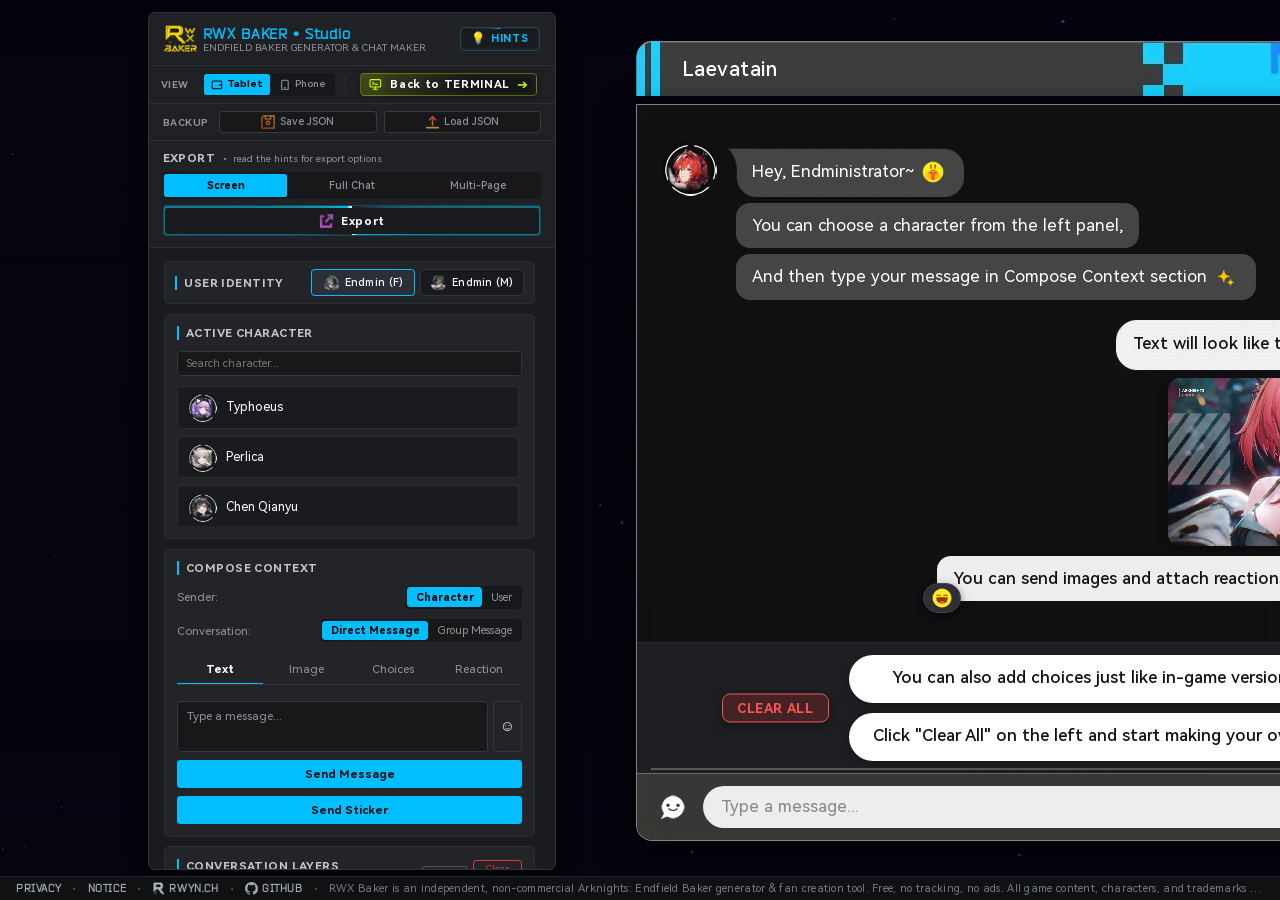
==== classic.html @ 32d09842 "beta 5 • fix gecko dom2image & modals fix 23px" ====
<!DOCTYPE html>
<html lang="en">
<head>
  <meta charset="UTF-8">
  <meta name="viewport" content="width=device-width, initial-scale=1.0">
  <title>RWX Baker • Classic Studio — Arknights Endfield Baker Generator</title>
  <meta name="description" content="Create direct/group chats and terminal transmissions with your favorite Arknights: Endfield operators. Free, private, and runs directly in your browser.">
  <meta name="keywords" content="baker generator, endfield baker generator, baker maker, endfield baker maker, arknights baker maker, arknights endfield baker generator, arknights baker generator, baker chat generator, baker message generator, endfield message generator, endfield chat generator, endfield dialogue generator, Endfield Baker, Baker SNS, arknights endfield fan tool, Hypergryph, Gryphline, rwx baker">
  <meta name="author" content="RWyn">
  <meta name="theme-color" content="#121317">
  <link rel="canonical" href="https://baker.rwyn.ch/classic.html">

  <meta property="og:type" content="website">
  <meta property="og:url" content="https://baker.rwyn.ch/">
  <meta property="og:site_name" content="RWX Baker">
  <meta property="og:title" content="RWX Baker • Endfield Baker Generator &amp; Arknights Chat Maker">
  <meta property="og:description" content="Create direct/group chats and terminal transmissions with your favorite Arknights: Endfield operators. Free, private, and runs directly in your browser.">
  <meta property="og:image" content="https://baker.rwyn.ch/showcase/og-preview.png?v=2">
  <meta property="og:image:width" content="1200">
  <meta property="og:image:height" content="630">
  <meta property="og:image:type" content="image/png">
  <meta property="og:image:alt" content="RWX Baker • Arknights Endfield Baker Generator Preview">
  <meta property="og:locale" content="en_US">

  <meta name="twitter:card" content="summary_large_image">
  <meta name="twitter:url" content="https://baker.rwyn.ch/">
  <meta name="twitter:title" content="RWX Baker • Endfield Baker Generator &amp; Arknights Chat Maker">
  <meta name="twitter:description" content="Create direct/group chats and terminal transmissions with your favorite Arknights: Endfield operators. Free, private, and runs directly in your browser.">
  <meta name="twitter:image" content="https://baker.rwyn.ch/showcase/og-preview.png?v=2">

  <script type="application/ld+json">
  {
    "@context": "https://schema.org",
    "@graph": [
      {
        "@type": "WebSite",
        "@id": "https://baker.rwyn.ch/#website",
        "url": "https://baker.rwyn.ch/",
        "name": "RWX Baker",
        "alternateName": [
          "RWX Baker • Arknights Endfield Message Generator",
          "RWX Baker • Endfield Baker Generator",
          "RWX Baker • Endfield Baker Maker",
          "RWX Baker • Arknights Endfield Message Generator"
        ]
      },
      {
        "@type": "WebApplication",
        "@id": "https://baker.rwyn.ch/#app",
        "name": "RWX Baker",
        "alternateName": [
          "Endfield Baker Generator",
          "Baker Generator",
          "Endfield Baker Maker",
          "Baker Maker",
          "Arknights Endfield Baker Generator",
          "Arknights Endfield Message Generator",
          "Endfield Chat Generator",
          "Endfield Dialogue Generator"
        ],
        "keywords": "Baker generator, Endfield Baker generator, Baker maker, Endfield Baker maker, Arknights Endfield message generator, Baker chat generator, Endfield dialogue maker, Arknights Endfield fan tool",
        "url": "https://baker.rwyn.ch/",
        "description": "An in-browser fan tool to generate, customize, and export Arknights: Endfield Baker chat conversations, dialogues, and choices.",
        "applicationCategory": "EntertainmentApplication, MultimediaApplication",
        "operatingSystem": "All",
        "browserRequirements": "Requires JavaScript. Requires HTML5 Canvas.",
        "image": "https://baker.rwyn.ch/showcase/og-preview.png",
        "screenshot": "https://baker.rwyn.ch/showcase/og-preview.png",
        "author": {
          "@type": "Person",
          "name": "Rwyn",
          "url": "https://rwyn.ch"
        },
        "offers": {
          "@type": "Offer",
          "price": "0",
          "priceCurrency": "USD"
        }
      }
    ]
  }
  </script>

  <link rel="stylesheet" href="rwxbaker-css/style.css?v=20261019_v3">
  <link rel="stylesheet" href="rwxbaker-css/mobile.css?v=20261019_v3">
  <link rel="stylesheet" href="rwxbaker-css/terminal.css?v=20261019_v3">
  <link rel="icon" type="image/png" sizes="192x192" href="favicon.png">
  <link rel="apple-touch-icon" sizes="180x180" href="apple-touch-icon.png">
</head>
<body>
  <video class="bg-video" src="rwxbaker-assets/ui/backgrounds/rwyn_nebula.mp4" muted loop autoplay playsinline aria-hidden="true"></video>
  <div class="bg-tint" aria-hidden="true"></div>
  <canvas id="field" aria-hidden="true"></canvas>

  <div id="app-container">

    <div class="top-quick-actions">
      <button type="button" id="btn-toggle-editor" class="editor-toggle-btn" title="Toggle Editor Panel">
        <span>⚙️ Editor</span>
      </button>
    </div>

    <aside id="editor-panel" class="editor-panel">
      <div class="panel-header">
        <div class="panel-brand">
          <a href="https://baker.rwyn.ch/" class="panel-brand-logo-link" title="RWX Baker • Home">
            <img src="rwxbaker-assets/ui/rwx-logo.png" alt="RWX Logo" class="panel-brand-logo">
          </a>
          <div class="panel-header-titles">
            <h1>RWX BAKER • Studio <span class="visually-hidden">— Arknights Endfield Baker Generator</span></h1>
            <span class="panel-subtitle">Endfield Baker Generator &amp; Chat Maker</span>
          </div>
        </div>
        <div class="panel-header-actions">
          <button type="button" id="btn-help-modal" class="help-btn" title="Editor Tips &amp; Shortcuts" aria-label="Editor Tips &amp; Shortcuts">
            <span class="help-btn-glow" aria-hidden="true"></span>
            <span class="help-btn-content">
              <span class="help-btn-icon">💡</span>
              <span class="help-btn-text">HINTS</span>
            </span>
          </button>
          <button type="button" id="btn-close-editor" class="editor-drawer-close-btn" title="Close Editor" aria-label="Close Editor">&times;</button>
        </div>
      </div>

      <section class="view-controls" aria-label="View and display controls">
        <div class="view-control-group">
          <span class="control-group-title">VIEW</span>
          <div class="view-mode-controls" role="group" aria-label="Layout mode">
            <button type="button" class="view-mode-btn active" data-view-mode="tablet" title="Tablet View Mode" aria-label="Tablet Mode">
              <svg class="view-icon" viewBox="0 0 20 20" fill="none" stroke="currentColor" stroke-width="1.8" stroke-linecap="round" stroke-linejoin="round" aria-hidden="true">
                <rect x="2" y="3.5" width="16" height="13" rx="2"></rect>
                <circle cx="15.5" cy="10" r="0.6" fill="currentColor"></circle>
              </svg>
              <span class="view-btn-label">Tablet</span>
            </button>
            <button type="button" class="view-mode-btn" data-view-mode="phone" title="Phone View Mode" aria-label="Phone Mode">
              <svg class="view-icon" viewBox="0 0 20 20" fill="none" stroke="currentColor" stroke-width="1.8" stroke-linecap="round" stroke-linejoin="round" aria-hidden="true">
                <rect x="4.5" y="2" width="11" height="16" rx="2"></rect>
                <circle cx="10" cy="15" r="0.6" fill="currentColor"></circle>
              </svg>
              <span class="view-btn-label">Phone</span>
            </button>
          </div>
        </div>

        <div class="control-divider" aria-hidden="true"></div>

        <!-- [ARCHIVED: MAP DECO (preserved for future customization - with the new ui revamp this doesnt work anymore)
        <div class="view-control-group">
          <span class="control-group-title">MAP DECORATION</span>
          <div class="deco-mode-controls" role="group" aria-label="Map decoration visibility">
            <button type="button" class="deco-toggle-btn" id="btn-deco-on" data-deco="on" title="Show Topographic Map Contours">On</button>
            <button type="button" class="deco-toggle-btn active" id="btn-deco-off" data-deco="off" title="Hide Topographic Map Contours">Off</button>
          </div>
        </div>
        -->

        <!-- terminal launcher placed directly in view-controls header -->
        <div class="view-control-group terminal-control-group">
          <button type="button" id="btn-launch-terminal" class="terminal-launcher-btn" title="Open full Terminal Mode (In-Game full Baker UI)">
            <div class="terminal-launcher-content">
              <span class="terminal-launcher-icon">
                <svg viewBox="0 0 24 24" width="15" height="15" fill="none" stroke="currentColor" stroke-width="2" stroke-linecap="round" stroke-linejoin="round" aria-hidden="true">
                  <rect x="2" y="3" width="20" height="14" rx="2"></rect>
                  <line x1="8" y1="21" x2="16" y2="21"></line>
                  <line x1="12" y1="17" x2="12" y2="21"></line>
                  <polyline points="7 8 9.5 10 7 12"></polyline>
                  <line x1="11.5" y1="12" x2="15.5" y2="12"></line>
                </svg>
              </span>
              <div class="terminal-launcher-title-row">
                <span class="terminal-launcher-title">Back to TERMINAL</span>
              </div>
            </div>
            <span class="terminal-launcher-arrow" aria-hidden="true">&#x2794;</span>
          </button>
        </div>
      </section>

      <section class="backup-section" aria-label="Conversation backup controls">
        <div class="backup-row">
          <span class="control-group-title">BACKUP</span>
          <div class="backup-controls">
            <button type="button" id="btn-save-json" class="backup-btn" title="Download conversation as JSON backup">
              <img src="rwxbaker-assets/ui/save-btn.png" alt="" class="backup-btn-icon">
              <span>Save JSON</span>
            </button>
            <button type="button" id="btn-load-json" class="backup-btn" title="Load conversation from JSON backup">
              <img src="rwxbaker-assets/ui/import-btn.png" alt="" class="backup-btn-icon">
              <span>Load JSON</span>
            </button>
            <input type="file" id="input-load-json" accept=".json,application/json" class="hidden" style="display:none">
          </div>
        </div>
      </section>

      
        <section class="export-section" aria-label="Export controls">
        <div class="export-section-heading">
          <div class="section-title-container">
            <h3 class="section-title">EXPORT</h3>
            <span class="section-instruction">• read the hints for export options</span>
          </div>
        </div>
        <div class="export-controls">
          <div class="export-mode-group" role="group" aria-label="Export mode">
            <button type="button" class="export-mode-btn active" data-export-mode="screen" title="Capture the current fixed screen frame">Screen</button>
            <button type="button" class="export-mode-btn" data-export-mode="full" title="Capture the full conversation from top to bottom">Full Chat</button>
            <button type="button" class="export-mode-btn" data-export-mode="paged" title="Capture sequential slides with continuity">Multi-Page</button>
          </div>
          <button type="button" id="btn-export-png" class="export-png-btn" title="Download PNG screenshot">
            <span class="export-btn-glow" aria-hidden="true"></span>
            <span class="export-btn-content">
              <img src="rwxbaker-assets/ui/export-btn.png" alt="" class="export-btn-icon">
              <span id="export-btn-text">Export</span>
            </span>
          </button>
        </div>
      </section>

      <div class="panel-scroll-area">
        <section class="panel-section user-section-compact" aria-label="User identity">
          <div class="section-title-container">
            <h3 class="section-title">
              <span class="label-desktop">USER IDENTITY</span>
              <span class="label-mobile">USER</span>
            </h3>
          </div>
          <div class="user-switcher" id="user-switcher" role="group" aria-label="User identity selection">
            <button type="button" class="user-btn active" data-user="endminf">
              <img src="rwxbaker-assets/avatars/operator/icon_round_chr_0003_endminf.png" alt="Endmin F">
              <span class="label-desktop">Endmin (F)</span>
              <span class="label-mobile">Endmin (F)</span>
            </button>
            <button type="button" class="user-btn" data-user="endminm">
              <img src="rwxbaker-assets/avatars/operator/icon_round_chr_0002_endminm.png" alt="Endmin M">
              <span class="label-desktop">Endmin (M)</span>
              <span class="label-mobile">Endmin (M)</span>
            </button>
          </div>
        </section>

        <section class="panel-section">
          <h3 class="section-title">ACTIVE CHARACTER</h3>
          <input type="text" id="character-search-input" class="character-search-input" placeholder="Search character...">
          <div class="character-list" id="character-list">
          </div>
        </section>

        <section class="panel-section" id="context-panel-section">
          <div class="section-title-container">
            <h3 class="section-title" id="context-section-title">COMPOSE CONTEXT</h3>
            <span class="section-instruction hidden" id="context-section-instruction">• update or cancel to leave edit mode</span>
          </div>

          <div class="context-sender-toggle">
            <label>Sender:</label>
            <div class="button-group">
              <button type="button" class="sender-btn active" id="btn-context-sender-char">Character</button>
              <button type="button" class="sender-btn" id="btn-context-sender-user">User</button>
            </div>
          </div>

          <div class="context-sender-toggle">
            <label>Conversation:</label>
            <div class="button-group">
              <button type="button" class="sender-btn active" id="btn-conversation-direct">Direct Message</button>
              <button type="button" class="sender-btn" id="btn-conversation-group">Group Message</button>
            </div>
          </div>

          <div id="group-participants" class="group-participants hidden">
            <input type="text" id="group-name-input" class="group-name-input" placeholder="Group name (optional)" autocomplete="off">
            <p class="group-participants-hint">Click characters above to add to group.<br>Click a participant below to set them as the active sender.</p>
            <div class="group-participants-heading">
              <span>Participants</span>
            </div>
            <div id="group-participant-list" class="group-participant-list"></div>
          </div>

          <div class="context-type-selector">
            <button type="button" class="type-tab active" data-type="text">Text</button>
            <button type="button" class="type-tab" data-type="image">Image</button>
            <button type="button" class="type-tab" data-type="choices">Choices</button>
            <button type="button" class="type-tab" data-type="reaction">Reaction</button>
          </div>

          <div id="context-form-text" class="context-form">
            <div class="composer-input-row">
              <div id="context-text-input" class="editable-message-input" contenteditable="true" data-placeholder="Type a message..."></div>
              <button type="button" class="context-emoji-btn" data-emoji-target="context-text-input" title="Add emoji" aria-label="Add emoji">&#9786;</button>
            </div>
            <button type="button" id="btn-context-send-text" class="panel-action-btn">Send Message</button>
            <button type="button" id="btn-context-open-stickers" class="panel-action-btn" title="Pick and send an in-game sticker">Send Sticker</button>
          </div>

          <div id="context-form-image" class="context-form hidden">
            <input type="file" id="context-image-file" accept="image/*">
            <div id="context-image-preview-container" class="image-preview-container hidden">
              <img id="context-image-preview" alt="Preview">
              <button type="button" id="btn-remove-image-preview" class="remove-btn">&times;</button>
            </div>
            <button type="button" id="btn-context-send-image" class="panel-action-btn" disabled>Send Image</button>
          </div>

          <div id="context-form-reaction" class="context-form hidden">
            <label for="reaction-target-select">Target Message:</label>
            <select id="reaction-target-select">
              <option value="">-- Select a Message --</option>
            </select>

            <div id="existing-reactions-section" class="existing-reactions-section hidden">
              <label>Current Reactions on Message:</label>
              <div id="existing-reactions-list" class="existing-reactions-list"></div>
            </div>

            <label>Select Emoji Reaction:</label>
            <div id="reaction-emoji-picker-grid" class="reaction-emoji-picker-grid">
            </div>
            <input type="hidden" id="reaction-emoji-selected-path" value="rwxbaker-assets/emoji/sns_emoji_001.png">
            <button type="button" id="btn-context-add-reaction" class="panel-action-btn">Add Selected Reaction</button>
          </div>

          <div id="context-form-choices" class="context-form hidden">
            <div class="composer-input-row">
              <div id="choice-input-one" class="editable-message-input choice-input" contenteditable="true" data-placeholder="First choice..."></div>
              <button type="button" class="context-emoji-btn" data-emoji-target="choice-input-one" title="Add emoji to first choice" aria-label="Add emoji to first choice">&#9786;</button>
            </div>
            <div class="composer-input-row">
              <div id="choice-input-two" class="editable-message-input choice-input" contenteditable="true" data-placeholder="Second choice..."></div>
              <button type="button" class="context-emoji-btn" data-emoji-target="choice-input-two" title="Add emoji to second choice" aria-label="Add emoji to second choice">&#9786;</button>
            </div>
            <button type="button" id="btn-context-add-choices" class="panel-action-btn">Add Choices</button>
            <button type="button" id="btn-context-remove-choices" class="panel-action-btn secondary small">Remove Choices</button>
          </div>

          <div id="context-emoji-picker" class="context-emoji-picker hidden">
            <div class="context-emoji-header">
              <span>Emojis</span>
              <button type="button" id="btn-close-context-emoji" class="context-emoji-close" title="Close" aria-label="Close emoji picker">&times;</button>
            </div>
            <div class="context-emoji-grid" id="context-emoji-grid"></div>
          </div>

          <div id="context-sticker-picker" class="context-sticker-picker hidden">
            <div class="context-sticker-header">
              <div class="context-sticker-header-left">
                <img src="rwxbaker-assets/icons/icon_chat_emoticon.png" alt="" class="picker-header-icon">
                <span>Game Stickers</span>
              </div>
              <button type="button" id="btn-close-context-sticker" class="context-sticker-close" title="Close" aria-label="Close sticker picker">&times;</button>
            </div>
            <div class="context-sticker-grid" id="context-sticker-grid"></div>
          </div>

          <div id="context-edit-actions" class="context-edit-actions hidden">
            <button type="button" id="btn-context-update" class="panel-action-btn edit-update-btn">Update Message</button>
            <button type="button" id="btn-context-delete" class="panel-action-btn danger small">Delete Message</button>
            <button type="button" id="btn-context-cancel" class="panel-action-btn secondary small">Cancel Edit</button>
          </div>
        </section>

        <section class="panel-section">
          <div class="section-title-row">
            <div class="section-title-container">
              <h3 class="section-title">CONVERSATION LAYERS</h3>
              <span class="section-instruction">• drag to reorder</span>
            </div>
            <div class="layers-header-actions">
              <button type="button" id="btn-restore-tutorial" class="small-secondary-btn" title="Restore tutorial conversation">Tutorial</button>
              <button type="button" id="btn-clear-conversation" class="small-danger-btn">Clear All</button>
            </div>
          </div>
          <div class="layers-list" id="layers-list">
            <div class="empty-layers-msg">No messages in conversation.</div>
          </div>
        </section>
      </div>
    </aside>
    <div id="editor-backdrop" class="editor-backdrop" aria-hidden="true"></div>

    <main id="phone-frame" class="hide-chat-deco">
      <img id="live-watermark-stamp" class="rwx-export-watermark" src="rwxbaker-assets/watermarks/watermark-v1-telemetry.png" alt="RWX // BKR" aria-hidden="true">

      <header id="chat-header" aria-hidden="true">
        <img src="rwxbaker-assets/deco/session_title_left_bar.png" alt="" class="header-blue-lines" aria-hidden="true">
        <img src="rwxbaker-assets/deco/deco_sns_tweet_decorate_04.png" alt="" class="header-baker-deco" aria-hidden="true">
        <div class="header-content">
          <div class="header-left">
            <span class="character-name" id="chat-header-name">Select character...</span>
          </div>
          <div class="header-right">
            <img src="rwxbaker-assets/deco/session_title_right_bar.png" alt="Header Banner" class="header-banner">
          </div>
        </div>
        <div class="header-accent-line">
          <div class="accent-color-strip"></div>
        </div>
      </header>

      <!-- terminal sidebar -->
      <div id="terminal-sidebar" class="terminal-sidebar" aria-hidden="true">
                <aside class="terminal-session-list">
          <div class="terminal-session-header">
            <span class="terminal-session-title">CHANNELS</span>
            <button type="button" id="btn-terminal-new-chat" class="terminal-new-chat-btn" title="Create New Channel / Chat">+ NEW</button>
          </div>
          <div class="terminal-session-scroll">
            <div class="terminal-session-cards" id="terminal-session-cards">
                          </div>
          </div>
        </aside>
      </div>

      <!-- chat pane -->
      <div id="terminal-main-pane" class="terminal-main-pane">
                <header id="terminal-chat-header" class="terminal-chat-header">
          <img class="terminal-header-seg terminal-header-seg-left" src="rwxbaker-assets/deco/group-header-left.webp" alt="">
          <div class="terminal-header-center">
            <img class="terminal-header-seg terminal-header-seg-center" src="rwxbaker-assets/deco/group-header-center.webp" alt="">
            <h2 id="terminal-chat-header-name" class="terminal-header-title">Select character...</h2>
          </div>
          <img class="terminal-header-seg terminal-header-seg-right" src="rwxbaker-assets/deco/group-header-right.webp" alt="">
          <span class="terminal-header-marquee-viewport" aria-hidden="true">
            <span class="terminal-header-marquee-content"></span>
          </span>
        </header>

                <div id="terminal-window-body" class="terminal-window-body">

                    <div class="terminal-frame-top" aria-hidden="true">
            <svg class="terminal-frame-notch" viewBox="0 0 232 10" preserveAspectRatio="none">
              <path d="M0 0 L16 6 L216 6 L232 0" />
            </svg>
            <span class="terminal-frame-bars">
              <span class="terminal-frame-bar terminal-frame-bar-magenta"></span>
              <span class="terminal-frame-bar terminal-frame-bar-yellow"></span>
              <span class="terminal-frame-bar terminal-frame-bar-cyan"></span>
            </span>
          </div>

          <div id="chat-bg-decorations" class="chat-bg-decorations" aria-hidden="true">
            <img src="rwxbaker-assets/deco/deco_sns_tweet_decorate_31.png" alt="" class="chat-bg-deco chat-bg-deco-tl">
            <img src="rwxbaker-assets/deco/deco_sns_tweet_decorate_32.png" alt="" class="chat-bg-deco chat-bg-deco-br">
          </div>

          <div id="chat-viewport">
            <div id="message-list">
            </div>
          </div>

          <div id="choice-container" class="choice-container">
          </div>

          <div id="sticker-panel" class="sticker-panel hidden">
            <div class="sticker-panel-header">
              <span>Game Stickers</span>
              <button type="button" id="btn-close-stickers" class="close-btn">&times;</button>
            </div>
            <div class="sticker-grid" id="sticker-grid"></div>
          </div>

          <div id="emoji-picker-panel" class="emoji-picker-panel hidden">
            <div class="emoji-picker-header">
              <span>Emojis</span>
              <button type="button" id="btn-close-emoji-picker" class="close-btn">&times;</button>
            </div>
            <div class="emoji-grid" id="emoji-grid"></div>
          </div>

          <footer id="input-footer">
            <span class="terminal-input-decoration" aria-hidden="true"></span>

            <div class="input-bar">
              <button type="button" id="btn-emoticon" class="input-btn" title="Stickers">
                <img src="rwxbaker-assets/icons/icon_chat_emoticon.png" alt="Stickers">
              </button>
              <div class="input-wrapper">
                <div id="message-input" class="editable-message-input bottom-input" contenteditable="true" data-placeholder="Type a message..."></div>
              </div>
              <button type="button" id="btn-emoji" class="input-btn" title="Emoji Picker">
                <img src="rwxbaker-assets/emoji/sns_emoji_011.png" alt="Emoji Picker">
              </button>
              <button type="button" id="btn-send" class="send-btn" title="Send">
                <img src="rwxbaker-assets/icons/icon_chat_message.png" alt="Send">
              </button>
            </div>
          </footer>

        </div>
      </div>
    </main>
  </div>

  <div id="json-drop-overlay" class="json-drop-overlay hidden" aria-hidden="true">
    <div class="json-drop-card">
      <div class="json-drop-deco-bar"></div>
      <img src="rwxbaker-assets/ui/import-btn.png" alt="Import" class="json-drop-icon-img">
      <div class="json-drop-title">DROP THE JSON HERE</div>
      <div class="json-drop-subtitle">to load your conversation into RWX Baker</div>
      <div class="json-drop-badge">RWX BACKUP ENGINE</div>
    </div>
  </div>

  <div id="help-modal" class="help-modal-backdrop hidden" aria-hidden="true">
    <div class="help-modal-card">
      <div class="help-modal-header">
        <div class="help-modal-title">
          <span class="help-modal-icon">💡</span>
          <h3>TIPS &amp; TRANSMISSION SHORTCUTS</h3>
        </div>
        <button type="button" id="btn-close-help" class="help-modal-close" aria-label="Close tips">&times;</button>
      </div>

      <div class="help-modal-content">
        <div class="help-page help-page-1">
          <div class="help-tip-item">
            <span class="help-tip-badge">CHANNELS</span>
            <div class="help-tip-text">
              <strong>Multi-Channel Sessions:</strong> Switch between active channels or toggle Direct/Group conversations anytime from the view panel. In Terminal mode, manage channels from the left sidebar with <code>+ NEW</code>.
            </div>
          </div>
          <div class="help-tip-item">
            <span class="help-tip-badge">EDIT</span>
            <div class="help-tip-text">
              <strong>Edit Messages &amp; Layers:</strong> Click any message bubble directly on the chat preview (or in the Layers list) to change its text, swap the speaker character, or delete it.
            </div>
          </div>
          <div class="help-tip-item">
            <span class="help-tip-badge">REORDER</span>
            <div class="help-tip-text">
              <strong>Drag &amp; Drop Anywhere:</strong> Grab any message bubble directly on the conversation preview (or items in the Layers list) and drag across rows to reorder them in real-time.
            </div>
          </div>
          <div class="help-tip-item">
            <span class="help-tip-badge">RESIZE</span>
            <div class="help-tip-text">
              <strong>Resize Image Messages:</strong> Drag the corner resize handle on any image message in the conversation preview to freely scale its display size (120px &ndash; 480px).
            </div>
          </div>
          <div class="help-tip-item">
            <span class="help-tip-badge">SEND</span>
            <div class="help-tip-text">
              <strong>Quick Send &amp; Input:</strong> Press <code>Enter</code> in the message input bar to send outgoing messages instantly. Use the bottom dock to attach stickers and Baker emojis.
            </div>
          </div>
        </div>

        <div class="help-page help-page-2 hidden">
          <div class="help-tip-item">
            <span class="help-tip-badge">GROUP</span>
            <div class="help-tip-text">
              <strong>Squad &amp; Group Chats:</strong> Toggle Conversation mode to <em>Group</em> to pick multiple characters, set a custom operation name, and easily switch speakers from the top strip.
            </div>
          </div>
          <div class="help-tip-item">
            <span class="help-tip-badge">BACKUP</span>
            <div class="help-tip-text">
              <strong>Backup &amp; Restore:</strong> Click <code>Save JSON</code> (or <code>SAVE</code> in Terminal) to download a full backup of your conversation. Simply drag &amp; drop any <code>.json</code> file anywhere onto the window to restore.
            </div>
          </div>
          <div class="help-tip-item">
            <span class="help-tip-badge">EXPORT</span>
            <div class="help-tip-text">
              <strong>High-Res 2x PNG Export:</strong><br>
              • <em>Screen:</em> Saves the current visible conversation viewport.<br>
              • <em>Full Chat / Full Terminal:</em> Captures the complete combined canvas at crisp 2x resolution.<br>
              • <em>Multi-Page:</em> Splits long dialogues into sequential numbered slides with continuity overlap.
            </div>
          </div>
          <div class="help-tip-item">
            <span class="help-tip-badge">MODES</span>
            <div class="help-tip-text">
              <strong>Switch Views Anytime:</strong> Jump between Classic Studio (Phone / Tablet views) and the immersive fullscreen Terminal layout anytime via the top navigation bar.
            </div>
          </div>
        </div>
      </div>

      <div class="help-modal-footer">
        <button type="button" id="btn-help-prev" class="help-nav-btn" disabled title="Previous page">‹ PREV</button>
        <div class="help-pagination">
          <span class="help-page-dot active" data-page="1" title="Page 1: Transmissions &amp; Editing"></span>
          <span class="help-page-dot" data-page="2" title="Page 2: Squad, Backup &amp; Exports"></span>
          <span id="help-page-indicator" class="help-page-indicator">PAGE 1 / 2</span>
        </div>
        <button type="button" id="btn-help-next" class="help-nav-btn" title="Next page">NEXT ›</button>
      </div>
    </div>
  </div>

  <!-- transmission modal -->
  <div id="new-transmission-modal" class="transmission-modal-backdrop hidden" aria-hidden="true">
    <div class="transmission-modal-card">
      <div class="transmission-modal-header">
        <div class="transmission-modal-title">
          <span class="transmission-modal-icon">📡</span>
          <h3 id="transmission-modal-heading">NEW TRANSMISSION</h3>
        </div>
        <button type="button" id="btn-close-transmission-modal" class="transmission-modal-close" aria-label="Close modal">&times;</button>
      </div>

      <div class="transmission-modal-body">
                <div class="transmission-type-selector">
          <button type="button" class="transmission-type-btn active" id="modal-tab-direct" data-mode="direct">
            <span class="type-icon">👤</span>
            <span class="type-title">Direct Link</span>
          </button>
          <button type="button" class="transmission-type-btn" id="modal-tab-group" data-mode="group">
            <span class="type-icon">👥</span>
            <span class="type-title">Group Channel</span>
          </button>
        </div>

                <div id="transmission-group-config" class="transmission-group-config hidden">
          <label class="transmission-field-label" for="transmission-group-name">CHANNEL / OPERATION NAME</label>
          <input type="text" id="transmission-group-name" class="transmission-input" placeholder="e.g. Endfield Crisis Team">
          <div class="transmission-participants-summary">
            <span class="transmission-field-label">SELECTED SQUAD OPERATORS:</span>
            <div id="transmission-selected-chips" class="transmission-selected-chips">
              <span class="no-participants-hint">Select operators from list below...</span>
            </div>
          </div>
        </div>

                <div class="transmission-characters-section">
          <div class="transmission-search-bar">
            <input type="search" id="transmission-character-search" class="transmission-search-input" placeholder="🔍 Search operator or NPC by name...">
            <div class="transmission-filter-tabs">
              <button type="button" class="transmission-filter-btn active" data-filter="all">All</button>
              <button type="button" class="transmission-filter-btn" data-filter="operators">Operators</button>
              <button type="button" class="transmission-filter-btn" data-filter="npcs">NPCs</button>
            </div>
          </div>

          <div class="transmission-character-grid" id="transmission-character-grid">
                      </div>
        </div>
      </div>

      <div class="transmission-modal-footer">
        <button type="button" id="btn-cancel-transmission" class="transmission-btn-cancel">CANCEL</button>
        <button type="button" id="btn-submit-transmission" class="transmission-btn-submit">
          <span class="submit-glow"></span>
          <span id="transmission-submit-label">ESTABLISH LINK</span>
        </button>
      </div>
    </div>
  </div>

  <div id="mobile-notice-toast" class="mobile-notice-toast hidden" role="alert" aria-live="polite">
    <div class="notice-toast-content">
      <span class="notice-toast-icon">💻</span>
      <div class="notice-toast-text">
        <strong>Desktop Recommended:</strong> For full canvas editing, drag &amp; drop layers, &amp; exports, visit on desktop! In mobile views, you may see black bars in the message bubbles, but they won't be visible in the final export, so don't worry about them!
      </div>
    </div>
    <button type="button" id="btn-dismiss-notice" class="notice-toast-close" title="Dismiss notice" aria-label="Dismiss notice">&times;</button>
  </div>

  <footer class="app-global-footer">
    <div class="footer-legal-inner">
      <a href="privacy.html" target="_blank" rel="noopener noreferrer" class="footer-legal-link" title="Privacy Policy">
        <span>PRIVACY</span>
      </a>
      <span class="footer-legal-dot">&bull;</span>
      <a href="notice.html" target="_blank" rel="noopener noreferrer" class="footer-legal-link" title="Notice &amp; Disclaimer">
        <span>NOTICE</span>
      </a>
      <span class="footer-legal-dot">&bull;</span>
        <a href="https://rwyn.ch/" target="_blank" rel="noopener noreferrer" class="footer-legal-link" title="Rwyn's Main Website">
        <img src="rwxbaker-assets/ui/rwx-logo-R-mono.png" class="footer-rwx-icon" alt="RWX">
        <span>RWYN.CH</span>
      </a>
      <span class="footer-legal-dot">&bull;</span>
      <a href="https://github.com/rwynx/RWX-Baker" target="_blank" rel="noopener noreferrer" class="footer-legal-link footer-github-link" title="Contribute on GitHub">
        <svg class="footer-github-icon" viewBox="0 0 16 16" width="13" height="13" fill="currentColor" aria-hidden="true">
          <path d="M8 0C3.58 0 0 3.58 0 8c0 3.54 2.29 6.53 5.47 7.59.4.07.55-.17.55-.38 0-.19-.01-.82-.01-1.49-2.01.37-2.53-.49-2.69-.94-.09-.23-.48-.94-.82-1.13-.28-.15-.68-.52-.01-.53.63-.01 1.08.58 1.23.82.72 1.21 1.87.87 2.33.66.07-.52.28-.87.51-1.07-1.78-.2-3.64-.89-3.64-3.95 0-.87.31-1.59.82-2.15-.08-.2-.36-1.02.08-2.12 0 0 .67-.21 2.2.82.64-.18 1.32-.27 2-.27.68 0 1.36.09 2 .27 1.53-1.04 2.2-.82 2.2-.82.44 1.1.16 1.92.08 2.12.51.56.82 1.27.82 2.15 0 3.07-1.87 3.75-3.65 3.95.29.25.54.73.54 1.48 0 1.07-.01 1.93-.01 2.2 0 .21.15.46.55.38A8.013 8.013 0 0016 8c0-4.42-3.58-8-8-8z"/>
        </svg>
        <span>GITHUB <span class="footer-github-subtext"></span></span>
      </a>
      <span class="footer-legal-dot footer-legal-dot-last">&bull;</span>
      <span class="footer-legal-text">RWX Baker is an independent, non-commercial Arknights: Endfield Baker generator &amp; fan creation tool. Free, no tracking, no ads. All game content, characters, and trademarks belong to HYPERGRYPH / GRYPHLINE.</span>
    </div>
  </footer>

  <script src="rwxbaker-js/characters.js?v=20261018_v2"></script>
  <script src="rwxbaker-js/dom-to-image-more.min.js?v=20261019_v1"></script>
  <script src="rwxbaker-js/tutorial-template.js?v=20261018_v2"></script>
  <script src="rwxbaker-js/app.js?v=20261019_v2"></script>
</body>
</html>
---- rwxbaker-css/style.css ----
@font-face {
  font-family: "HarmonyOS Sans";
  src: url("../rwxbaker-assets/fonts/HarmonyOS_Sans_Regular.ttf") format("truetype");
  font-weight: normal;
  font-style: normal;
}

@font-face {
  font-family: "HarmonyOS Sans";
  src: url("../rwxbaker-assets/fonts/HarmonyOS_Sans_Medium.ttf") format("truetype");
  font-weight: 500;
  font-style: normal;
}

@font-face {
  font-family: "HarmonyOS Sans";
  src: url("../rwxbaker-assets/fonts/HarmonyOS_Sans_Bold.ttf") format("truetype");
  font-weight: bold;
  font-style: normal;
}

@font-face {
  font-family: "Bender";
  src: url("../rwxbaker-assets/fonts/bender.otf") format("opentype");
  font-weight: normal;
  font-style: normal;
}

*,
*::before,
*::after {
  box-sizing: border-box;
  margin: 0;
  padding: 0;
  font-family: "HarmonyOS Sans", -apple-system, BlinkMacSystemFont, "Segoe UI", Roboto, sans-serif;
  -webkit-font-smoothing: antialiased;
}

:root {
  --bg-app-backdrop: #121315;
  --bg-panel: #1a1b1e;
  --bg-panel-card: #232428;
  --bg-chat-viewport: #212226;
  --bg-header: #28292d;
  --bg-footer: #28292d;
  --bg-input: #eeecec;

  --color-text-white: #ffffff;
  --color-text-dark: #121212;
  --color-text-subtle: #929398;
  --color-accent-cyan: #00beff;
  --color-accent-yellow: #ffc800;

  --bubble-incoming-src: url("../rwxbaker-assets/deco/bg_message_left.png");
  --bubble-outgoing-src: url("../rwxbaker-assets/deco/bg_message_right.png");
}

html, body {
  width: 100%;
  height: 100%;
  overflow: hidden;
  background-color: #07050f;
  color: var(--color-text-white);
}

/* Background video ambience (rwyn.ch style) */
video.bg-video {
  position: fixed;
  inset: 0;
  width: 100vw;
  height: 100vh;
  object-fit: cover;
  z-index: 0;
  pointer-events: none;
}

.bg-tint {
  position: fixed;
  inset: 0;
  width: 100vw;
  height: 100vh;
  z-index: 0;
  background: linear-gradient(180deg, rgba(5, 3, 15, 0.65) 0%, rgba(5, 3, 15, 0.35) 35%, rgba(5, 3, 15, 0.8) 100%);
  pointer-events: none;
}

canvas#field {
  position: fixed;
  inset: 0;
  width: 100vw;
  height: 100vh;
  z-index: 0;
  mix-blend-mode: screen;
  opacity: 0.8;
  pointer-events: none;
}

/* app container layout */
#app-container {
  width: 100vw;
  height: 100vh;
  display: flex;
  flex-direction: row;
  padding: 12px 12px 30px 12px;
  gap: 16px;
  overflow: hidden;
  position: relative;
  z-index: 1;
}

.view-controls {
  padding: 8px 14px;
  background-color: #202125;
  border-bottom: 1px solid #2e2f34;
  display: flex;
  align-items: center;
  justify-content: flex-start;
  gap: 12px;
}

.view-control-group {
  display: flex;
  align-items: center;
  gap: 8px;
  width: auto;
}

.control-group-title {
  font-size: 0.72rem;
  font-weight: 700;
  letter-spacing: 0.6px;
  color: var(--color-text-subtle);
  text-transform: uppercase;
  white-space: nowrap;
}

.control-divider {
  width: 1px;
  height: 20px;
  background-color: #2e2f34;
  flex-shrink: 0;
}

.view-mode-controls,
.deco-mode-controls {
  display: inline-flex;
  align-items: center;
  gap: 3px;
  background-color: #17181a;
  border-radius: 4px;
  padding: 2px;
}

.view-mode-btn,
.deco-toggle-btn {
  border: none;
  border-radius: 3px;
  padding: 4px 8px;
  background: transparent;
  color: var(--color-text-subtle);
  cursor: pointer;
  font-size: 0.76rem;
  font-weight: 500;
  text-align: center;
  display: inline-flex;
  align-items: center;
  justify-content: center;
  gap: 5px;
  transition: all 0.15s ease;
  min-height: 24px;
  line-height: 1;
}

.deco-toggle-btn {
  min-width: 32px;
}

.view-mode-btn .view-icon {
  width: 14px;
  height: 14px;
  display: inline-block;
  vertical-align: middle;
  flex-shrink: 0;
  stroke: currentColor;
}

.view-btn-label {
  display: var(--view-btn-label-display, inline);
  font-size: 0.74rem;
}

.view-mode-btn:hover,
.deco-toggle-btn:hover {
  color: var(--color-text-white);
  background-color: rgba(255, 255, 255, 0.05);
}

.view-mode-btn.active,
.deco-toggle-btn.active {
  background-color: var(--color-accent-cyan);
  color: #000;
  font-weight: bold;
}

.view-mode-btn.active .view-icon,
.view-mode-btn.active .view-btn-label {
  color: #000;
  stroke: #000;
}

/* backup controls (save / load json) */
.backup-section {
  padding: 8px 16px;
  background-color: #202125;
  border-bottom: 1px solid #2e2f34;
}

.backup-row {
  display: flex;
  align-items: center;
  gap: 12px;
  width: 100%;
}

.backup-section .control-group-title {
  font-size: 0.72rem;
  font-weight: 700;
  letter-spacing: 0.6px;
  color: var(--color-text-subtle);
  text-transform: uppercase;
  white-space: nowrap;
}

.backup-controls {
  display: flex;
  align-items: center;
  gap: 8px;
  flex: 1;
}

.backup-btn {
  flex: 1;
  display: inline-flex;
  align-items: center;
  justify-content: center;
  gap: 6px;
  padding: 4px 10px;
  background-color: #17181a;
  border: 1px solid #3a3b40;
  border-radius: 4px;
  color: var(--color-text-subtle);
  font-family: inherit;
  font-size: 0.76rem;
  font-weight: 500;
  cursor: pointer;
  transition: all 0.15s ease;
  min-height: 26px;
  line-height: 1;
}

.backup-btn:hover {
  background-color: #25272c;
  border-color: var(--color-accent-cyan);
  color: var(--color-text-white);
  box-shadow: 0 0 8px rgba(0, 220, 255, 0.2);
}

.backup-btn-icon {
  width: 16px;
  height: 16px;
  object-fit: contain;
  flex-shrink: 0;
  transition: transform 0.2s ease, filter 0.2s ease;
}

.backup-btn:hover .backup-btn-icon {
  filter: drop-shadow(0 0 5px var(--color-accent-cyan));
  transform: scale(1.1);
}

#phone-frame.drag-over-json {
  outline: 2px dashed var(--color-accent-cyan) !important;
  outline-offset: -4px !important;
}

.json-drop-overlay {
  position: fixed;
  top: 0;
  left: 0;
  width: 100vw;
  height: 100vh;
  background: rgba(0, 0, 0, 0.75);
  backdrop-filter: blur(6px);
  -webkit-backdrop-filter: blur(6px);
  z-index: 2500;
  display: flex;
  align-items: center;
  justify-content: center;
  padding: 20px;
  pointer-events: none;
  animation: dropOverlayFadeIn 0.2s ease-out;
}

.json-drop-overlay.hidden {
  display: none;
}

@keyframes dropOverlayFadeIn {
  from {
    opacity: 0;
  }
  to {
    opacity: 1;
  }
}

.json-drop-card {
  display: flex;
  flex-direction: column;
  align-items: center;
  text-align: center;
  padding: 36px 42px;
  background: rgba(26, 28, 33, 0.96);
  border: 1.5px dashed var(--color-accent-cyan);
  border-radius: 8px;
  box-shadow: 0 16px 40px rgba(0, 0, 0, 0.7), 0 0 25px rgba(0, 220, 255, 0.35);
  max-width: 460px;
  width: 90%;
  position: relative;
  overflow: hidden;
  animation: dropCardPopIn 0.2s ease-out;
}

@keyframes dropCardPopIn {
  from {
    transform: scale(0.92) translateY(12px);
    opacity: 0;
  }
  to {
    transform: scale(1) translateY(0);
    opacity: 1;
  }
}

.json-drop-deco-bar {
  position: absolute;
  top: 0;
  left: 0;
  right: 0;
  height: 3px;
  background: linear-gradient(90deg, transparent, var(--color-accent-cyan), transparent);
}

.json-drop-icon-img {
  width: 64px;
  height: 64px;
  object-fit: contain;
  margin-bottom: 16px;
  filter: drop-shadow(0 0 16px rgba(0, 220, 255, 0.7));
  animation: dropIconBounce 1.5s infinite ease-in-out;
}

@keyframes dropIconBounce {
  0%, 100% {
    transform: translateY(0);
  }
  50% {
    transform: translateY(-6px);
  }
}

.json-drop-title {
  color: var(--color-text-white);
  font-family: "Bender", "HarmonyOS Sans", sans-serif;
  font-size: 1.2rem;
  font-weight: bold;
  letter-spacing: 1.4px;
  margin-bottom: 6px;
  text-shadow: 0 0 10px rgba(0, 220, 255, 0.35);
}

.json-drop-subtitle {
  color: var(--color-text-subtle);
  font-size: 0.88rem;
  margin-bottom: 16px;
  line-height: 1.4;
}

.json-drop-badge {
  display: inline-block;
  font-family: "Bender", monospace;
  font-size: 0.72rem;
  font-weight: bold;
  color: var(--color-accent-cyan);
  background: rgba(0, 220, 255, 0.08);
  border: 1px solid rgba(0, 220, 255, 0.3);
  border-radius: 12px;
  padding: 3px 12px;
  letter-spacing: 1px;
}

/* export tab controls */
.export-section {
  padding: 12px 16px;
  background-color: #202125;
  border-bottom: 1px solid #2e2f34;
}

.export-section-heading {
  display: flex;
  align-items: center;
  justify-content: space-between;
  margin-bottom: 8px;
}

.export-section .section-title {
  border-left: none;
  padding-left: 0;
}

.export-controls {
  display: flex;
  flex-direction: column;
  gap: 8px;
}

.export-mode-group {
  display: flex;
  gap: 4px;
  background-color: #17181a;
  border-radius: 4px;
  padding: 2px;
}

.export-mode-btn {
  flex: 1;
  border: none;
  border-radius: 3px;
  padding: 6px 4px;
  background: transparent;
  color: var(--color-text-subtle);
  cursor: pointer;
  font-size: 0.76rem;
  font-family: inherit;
  font-weight: 500;
  text-align: center;
  transition: all 0.15s ease;
}

.export-mode-btn:hover {
  color: var(--color-text-white);
  background-color: #25272c;
}

.export-mode-btn.active {
  background-color: var(--color-accent-cyan);
  color: #000;
  font-weight: bold;
}

.export-png-btn {
  --export-glow-speed: 4s;
  --export-glow-direction: reverse;
  --export-glow-intensity: 0.95;
  --export-spark-color: #ffe894;
  --export-core-color: #ffffff;
  --export-beam-color: var(--color-accent-cyan);
  --export-tail-color: rgba(0, 190, 255, 0.18);
  --export-gap-angle: 20deg;
  --export-border-width: 1.5px;
  --export-hover-glow: 14px;

  position: relative;
  overflow: hidden;
  display: flex;
  align-items: center;
  justify-content: center;
  width: 100%;
  padding: 8px 12px;
  border-radius: 4px;
  border: 1px solid rgba(0, 190, 255, 0.25);
  background: transparent;
  color: var(--color-text-white);
  font-family: "Bender", "HarmonyOS Sans", sans-serif;
  font-weight: bold;
  font-size: 0.85rem;
  letter-spacing: 0.8px;
  cursor: pointer;
  transition: all 0.2s ease;
}

/* dual tail-chase light beam glow around export button */
.export-png-btn .export-btn-glow {
  position: absolute;
  top: calc(50% - 300px);
  left: calc(50% - 300px);
  width: 600px;
  height: 600px;
  opacity: var(--export-glow-intensity);
  background: conic-gradient(
    transparent 0deg,
    transparent var(--export-gap-angle),
    var(--export-tail-color) calc(var(--export-gap-angle) + 35deg),
    rgba(0, 220, 255, 0.75) 120deg,
    var(--export-beam-color) 160deg,
    var(--export-core-color) 174deg,
    var(--export-spark-color) 179deg,
    transparent 180deg,
    transparent calc(180deg + var(--export-gap-angle)),
    var(--export-tail-color) calc(180deg + var(--export-gap-angle) + 35deg),
    rgba(0, 220, 255, 0.75) 300deg,
    var(--export-beam-color) 340deg,
    var(--export-core-color) 354deg,
    var(--export-spark-color) 359deg,
    transparent 360deg
  );
  animation: borderRotate var(--export-glow-speed) linear infinite;
  animation-direction: var(--export-glow-direction);
  z-index: 0;
  pointer-events: none;
}

.export-png-btn::after {
  content: "";
  position: absolute;
  inset: var(--export-border-width);
  background: #191b1f;
  border-radius: 2.5px;
  z-index: 1;
  pointer-events: none;
  transition: background 0.2s ease;
}

.export-png-btn:hover:not(:disabled)::after {
  background: #23262d;
}

.export-png-btn:hover:not(:disabled) {
  box-shadow: 0 0 var(--export-hover-glow) rgba(0, 220, 255, 0.45);
  transform: translateY(-1px);
}

.export-png-btn:active:not(:disabled) {
  transform: translateY(0);
}

.export-png-btn:disabled {
  opacity: 0.55;
  cursor: not-allowed;
  border-color: #4a4b50;
  color: var(--color-text-subtle);
}

.export-png-btn:disabled .export-btn-glow {
  animation-play-state: paused;
  opacity: 0.3;
}

.export-btn-content {
  position: relative;
  z-index: 2;
  display: flex;
  align-items: center;
  justify-content: center;
  gap: 8px;
}

.export-btn-icon {
  width: 18px;
  height: 18px;
  object-fit: contain;
  flex-shrink: 0;
  transition: transform 0.2s ease, filter 0.2s ease;
}

.export-png-btn:hover:not(:disabled) .export-btn-icon {
  filter: drop-shadow(0 0 6px rgba(255, 80, 160, 0.6));
  transform: scale(1.08);
}

/* export mode cleanups (hide scrollbars during capture) */
#phone-frame.is-exporting,
#phone-frame.is-exporting #terminal-main-pane,
#terminal-main-pane.is-exporting {
  box-shadow: none !important;
  background: transparent !important;
}

#phone-frame.is-exporting #chat-viewport,
#terminal-main-pane.is-exporting #chat-viewport {
  scrollbar-width: none !important;
  -webkit-mask-image: none !important;
  mask-image: none !important;
}

#phone-frame.is-exporting #chat-viewport::-webkit-scrollbar,
#terminal-main-pane.is-exporting #chat-viewport::-webkit-scrollbar {
  display: none !important;
}

#phone-frame.is-exporting .selected .message-bubble,
#phone-frame.is-exporting .selected .message-image-card,
#phone-frame.is-exporting .selected .message-sticker-card,
#phone-frame.is-exporting .message-item.selected .message-bubble,
#terminal-main-pane.is-exporting .selected .message-bubble,
#terminal-main-pane.is-exporting .selected .message-image-card,
#terminal-main-pane.is-exporting .selected .message-sticker-card,
#terminal-main-pane.is-exporting .message-item.selected .message-bubble {
  outline: none !important;
  filter: none !important;
  box-shadow: none !important;
}

#phone-frame.is-exporting #terminal-window-body,
#terminal-main-pane.is-exporting #terminal-window-body {
  background:
    radial-gradient(ellipse 90% 70% at 20% 25%, rgba(20, 45, 75, 0.22) 0%, transparent 70%),
    radial-gradient(ellipse 80% 60% at 85% 75%, rgba(50, 25, 65, 0.20) 0%, transparent 65%),
    linear-gradient(180deg, rgba(16, 17, 20, 0.94) 0%, rgba(12, 13, 16, 0.98) 100%) !important;
  backdrop-filter: none !important;
  -webkit-backdrop-filter: none !important;
  box-shadow: none !important;
}

.editor-toggle-btn {
  display: none;
  position: absolute;
  top: 18px;
  left: 18px;
  z-index: 200;
  background: var(--bg-panel-card);
  color: var(--color-text-white);
  border: 1px solid #4a4b50;
  border-radius: 20px;
  padding: 8px 16px;
  font-size: 0.9rem;
  font-weight: 500;
  cursor: pointer;
  box-shadow: 0 4px 12px rgba(0, 0, 0, 0.4);
}

/* left editor panel */
.editor-panel {
  --editor-panel-position-x: 160px;
  --editor-panel-position-y: 0px;
  --editor-panel-width: 480px;
  --view-btn-label-display: inline;
  --view-group-justify: center;
  width: var(--editor-panel-width);
  zoom: 0.85;
  flex-shrink: 0;
  background-color: var(--bg-panel);
  border: 1px solid #333438;
  border-radius: 8px;
  display: flex;
  flex-direction: column;
  overflow: hidden;
  box-shadow: 0 8px 24px rgba(0, 0, 0, 0.4);
  transform: translate(var(--editor-panel-position-x), var(--editor-panel-position-y));
}

.panel-header {
  padding: 14px 18px;
  background-color: #202125;
  border-bottom: 1px solid #2e2f34;
  display: flex;
  justify-content: space-between;
  align-items: center;
  gap: 12px;
}

.panel-brand {
  --panel-logo-height: 32px;
  --panel-logo-gap: 4px;
  --panel-logo-shift-y: 0px;
  display: flex;
  align-items: center;
  gap: var(--panel-logo-gap);
  min-width: 0;
}

.panel-brand-logo-link {
  display: inline-flex;
  align-items: center;
  flex-shrink: 0;
  text-decoration: none;
  cursor: pointer;
  transition: opacity 0.15s ease, transform 0.15s ease;
}

.panel-brand-logo-link:hover {
  opacity: 0.85;
  transform: scale(1.04);
}

.panel-brand-logo {
  height: var(--panel-logo-height);
  width: auto;
  object-fit: contain;
  flex-shrink: 0;
  user-select: none;
  transform: translateY(var(--panel-logo-shift-y));
}

.panel-header-titles {
  display: flex;
  flex-direction: column;
  min-width: 0;
}

.panel-header h1,
.panel-header h2 {
  font-family: "Bender", "HarmonyOS Sans", sans-serif;
  font-size: 1.1rem;
  letter-spacing: 1px;
  color: var(--color-accent-cyan);
  white-space: nowrap;
}

.panel-subtitle {
  font-size: 0.73rem;
  color: var(--color-text-subtle);
  text-transform: uppercase;
  white-space: nowrap;
}

.help-btn {
  --hints-glow-speed: 3.2s;
  --hints-glow-direction: normal;
  --hints-glow-intensity: 0.85;
  --hints-glow-spread: 70deg;
  --hints-glow-color: var(--color-accent-cyan);
  --hints-border-width: 1.5px;
  --hints-hover-glow: 14px;

  position: relative;
  overflow: hidden;
  display: inline-flex;
  align-items: center;
  justify-content: center;
  padding: 5px 12px;
  border-radius: 4px;
  border: 1px solid rgba(0, 190, 255, 0.25);
  background: transparent;
  color: var(--color-accent-cyan);
  font-family: "Bender", "HarmonyOS Sans", sans-serif;
  font-size: 0.78rem;
  font-weight: bold;
  letter-spacing: 0.8px;
  cursor: pointer;
  flex-shrink: 0;
  transition: all 0.2s ease;
}

/* hints button border glow */
.help-btn .help-btn-glow {
  position: absolute;
  top: -75%;
  left: -75%;
  width: 250%;
  height: 250%;
  opacity: var(--hints-glow-intensity);
  background: conic-gradient(
    transparent 0deg,
    transparent calc(360deg - var(--hints-glow-spread)),
    rgba(0, 190, 255, 0.15) calc(360deg - (var(--hints-glow-spread) * 0.6)),
    rgba(0, 220, 255, 0.7) calc(360deg - (var(--hints-glow-spread) * 0.2)),
    var(--hints-glow-color) 360deg
  );
  animation: borderRotate var(--hints-glow-speed) linear infinite;
  animation-direction: var(--hints-glow-direction);
  z-index: 0;
  pointer-events: none;
}

.help-btn::after {
  content: "";
  position: absolute;
  inset: var(--hints-border-width);
  background: #191b1f;
  border-radius: 2.5px;
  z-index: 1;
  pointer-events: none;
  transition: background 0.2s ease;
}

.help-btn:hover::after {
  background: #23262d;
}

.help-btn:hover {
  box-shadow: 0 0 var(--hints-hover-glow) rgba(0, 220, 255, 0.45);
  transform: translateY(-1px);
}

.help-btn-content {
  position: relative;
  z-index: 2;
  display: inline-flex;
  align-items: center;
  gap: 6px;
}

.help-btn-icon {
  font-size: 0.85rem;
  line-height: 1;
}

@keyframes borderRotate {
  from {
    transform: rotate(0deg);
  }
  to {
    transform: rotate(360deg);
  }
}

.panel-scroll-area {
  --panel-padding-left: 18px;
  --panel-padding-right: 12px;
  flex: 1;
  overflow-y: auto;
  scrollbar-gutter: stable;
  padding: 16px var(--panel-padding-right) 16px var(--panel-padding-left);
  display: flex;
  flex-direction: column;
  gap: var(--panel-gap, 11px);
  scrollbar-width: thin;
  scrollbar-color: #3f4045 transparent;
}

.panel-scroll-area::-webkit-scrollbar {
  width: 5px;
}

.panel-scroll-area::-webkit-scrollbar-thumb {
  background-color: #3f4045;
  border-radius: 3px;
}

.panel-section {
  background-color: var(--bg-panel-card);
  border: 1px solid #2d2e33;
  border-radius: 6px;
  padding: 14px;
  display: flex;
  flex-direction: column;
  gap: 12px;
}

.section-title-row {
  display: flex;
  justify-content: space-between;
  align-items: center;
}

.section-title-container {
  display: flex;
  align-items: baseline;
  gap: 6px;
  flex-wrap: wrap;
}

.section-title {
  font-size: 0.85rem;
  font-weight: bold;
  letter-spacing: 0.5px;
  color: #c5c6cb;
  border-left: 3px solid var(--color-accent-cyan);
  padding-left: 8px;
}

.section-instruction {
  font-size: 0.72rem;
  font-weight: normal;
  color: var(--color-text-subtle);
  text-transform: lowercase;
}

.section-instruction.hidden {
  display: none;
}

/* User Identity (Single-Line Compact Row like VIEW) */
.panel-section.user-section-compact {
  flex-direction: row;
  align-items: center;
  justify-content: space-between;
  padding: 8px 12px;
  gap: 12px;
}

.user-section-compact .section-title {
  border-left: 3px solid var(--color-accent-cyan);
  padding-left: 8px;
  white-space: nowrap;
}

.user-section-compact .user-switcher {
  display: flex;
  align-items: center;
  gap: 6px;
  flex: 1;
  max-width: 250px;
  justify-content: flex-end;
}

.user-section-compact .user-btn {
  flex: 1;
  display: flex;
  align-items: center;
  justify-content: center;
  gap: 6px;
  background: #191a1d;
  border: 1px solid #33343a;
  border-radius: 4px;
  padding: 5px 8px;
  color: var(--color-text-white);
  cursor: pointer;
  transition: all 0.15s ease;
  white-space: nowrap;
}

.user-section-compact .user-btn img {
  width: 20px;
  height: 20px;
  border-radius: 50%;
  object-fit: cover;
}

.user-section-compact .user-btn span {
  font-size: 0.78rem;
  font-weight: 500;
  letter-spacing: 0.3px;
}

.user-section-compact .user-btn.active {
  background: #2b2f38;
  border-color: var(--color-accent-cyan);
  color: #fff;
  font-weight: bold;
}

/* fallback default user switcher styles */
.user-switcher {
  display: flex;
  gap: 10px;
}

.user-btn {
  flex: 1;
  display: flex;
  align-items: center;
  justify-content: center; 
  gap: 8px;
  background: #191a1d;
  border: 1px solid #33343a;
  border-radius: 6px;
  padding: 8px 10px;
  color: var(--color-text-white);
  cursor: pointer;
  transition: all 0.15s ease;
}

.user-btn img {
  width: 28px;
  height: 28px;
  border-radius: 50%;
  object-fit: cover;
}

.user-btn span {
  font-size: 0.85rem;
}

.user-btn.active {
  background: #2b2f38;
  border-color: var(--color-accent-cyan);
}

/* character picker */
.character-search-input {
  width: 100%;
  background-color: #17181a;
  border: 1px solid #36373d;
  border-radius: 4px;
  color: var(--color-text-white);
  padding: 6px 10px;
  font-size: 0.8rem;
  outline: none;
  transition: border-color 0.15s ease;
}

.character-search-input:focus {
  border-color: var(--color-accent-cyan);
}

.character-list {
  --character-list-max-height: 165px;
  display: flex;
  flex-direction: column;
  gap: 8px;
  max-height: var(--character-list-max-height);
  overflow-y: auto;
  padding-right: 4px;
}

.character-item {
  display: flex;
  align-items: center;
  justify-content: space-between;
  padding: 6px 10px;
  background-color: #1a1b1e;
  border: 1px solid #2d2e33;
  border-radius: 6px;
  cursor: pointer;
  transition: all 0.15s ease;
}

.character-item:hover {
  background-color: #26272c;
}

.character-item.active {
  border-color: var(--color-accent-cyan);
  background-color: #242a34;
}

.char-info {
  display: flex;
  align-items: center;
  gap: 10px;
}

.char-avatar-frame {
  width: 36px;
  height: 36px;
  position: relative;
  display: flex;
  align-items: center;
  justify-content: center;
  background: url("../rwxbaker-assets/deco/bg_snscharentry_head_Line.png") no-repeat center / contain;
  flex-shrink: 0;
}

.char-avatar-img {
  width: 28px;
  height: 28px;
  border-radius: 50%;
  object-fit: cover;
}

.char-name {
  font-size: 0.9rem;
  color: var(--color-text-white);
}

.active-badge {
  font-size: 0.7rem;
  color: var(--color-accent-cyan);
  border: 1px solid var(--color-accent-cyan);
  border-radius: 10px;
  padding: 2px 6px;
}

/* Character Section (Vertically Compact) */
.panel-section.character-section-compact {
  padding: 10px 12px;
  gap: 8px;
}

.character-section-compact .character-search-input {
  padding: 5px 8px;
  font-size: 0.78rem;
}

.character-section-compact .character-list {
  --character-list-max-height: 125px;
  max-height: var(--character-list-max-height);
  gap: 5px;
}

.character-section-compact .character-item {
  padding: 4px 8px;
  border-radius: 5px;
}

.character-section-compact .char-info {
  gap: 8px;
}

.character-section-compact .char-avatar-frame {
  width: 30px;
  height: 30px;
}

.character-section-compact .char-avatar-img {
  width: 24px;
  height: 24px;
}

.character-section-compact .char-name {
  font-size: 0.82rem;
}

.character-section-compact .active-badge {
  font-size: 0.65rem;
  padding: 1px 5px;
}

/* context / edit mode */
.context-sender-toggle {
  display: flex;
  align-items: center;
  justify-content: space-between;
  font-size: 0.85rem;
  color: var(--color-text-subtle);
}

.button-group {
  display: flex;
  background-color: #17181a;
  border-radius: 4px;
  padding: 2px;
}

.sender-btn {
  background: transparent;
  border: none;
  color: var(--color-text-subtle);
  padding: 4px 10px;
  font-size: 0.8rem;
  border-radius: 4px;
  cursor: pointer;
}

.sender-btn.active {
  background-color: var(--color-accent-cyan);
  color: #000;
  font-weight: bold;
}

.group-participants {
  display: flex;
  flex-direction: column;
  gap: 6px;
  padding: 8px;
  background: #18191c;
  border: 1px solid #33343a;
  border-radius: 4px;
}

.group-participants.hidden {
  display: none;
}

.group-name-input {
  width: 100%;
  background-color: #17181a;
  border: 1px solid #36373d;
  border-radius: 4px;
  color: var(--color-text-white);
  padding: 5px 8px;
  font-size: 0.78rem;
  outline: none;
  transition: border-color 0.15s ease;
  box-sizing: border-box;
}

.group-name-input::placeholder {
  color: #929398;
}

.group-participants-heading {
  display: flex;
  align-items: center;
  justify-content: space-between;
  color: var(--color-text-white);
  font-size: 0.74rem;
  margin-top: 6px;
  margin-bottom: 2px;
}

.group-participants-heading span {
  display: inline-block;
  padding-bottom: 2px;
  border-bottom: 2px solid var(--color-accent-cyan);
  letter-spacing: 0.5px;
  font-weight: 500;
}

.group-participant-list {
  display: flex;
  flex-wrap: wrap;
  gap: 5px;
}

.group-participant-chip {
  display: inline-flex;
  align-items: center;
  gap: 4px;
  max-width: 100%;
  padding: 3px 5px;
  border: 1px solid #3b3d43;
  border-radius: 12px;
  background: #24262b;
  color: var(--color-text-white);
  cursor: pointer;
  font-size: 0.68rem;
}

.group-participant-chip.active {
  border-color: var(--color-accent-cyan);
  background: #253342;
}

.group-participant-chip img {
  width: 18px;
  height: 18px;
  border-radius: 50%;
  object-fit: cover;
}

.group-participant-remove {
  background: none;
  border: none;
  color: var(--color-text-subtle);
  font-size: 0.7rem;
  margin-left: 2px;
  padding: 0 2px;
  cursor: pointer;
  line-height: 1;
}

.group-participant-remove:hover {
  color: #ff5555;
}

.group-participants-empty {
  color: #8c8f96;
  font-size: 0.68rem;
  margin-top: 2px;
}

#context-panel-section.group-mode-active {
  border-color: var(--color-accent-cyan);
}

.group-participants-hint {
  margin: 2px 0 4px 0;
  padding: 0;
  font-size: 0.65rem;
  color: #8c8f96;
  line-height: 1.35;
  font-style: italic;
}

.group-sender-name {
  font-size: 0.95rem;
  font-weight: 400;
  color: #b8b9be;
  padding-left: 12px;
  margin-bottom: 1px;
  letter-spacing: 0.3px;
  user-select: none;
}

.context-type-selector {
  display: flex;
  border-bottom: 1px solid #33343a;
  margin-top: 4px;
}

.type-tab {
  flex: 1;
  background: transparent;
  border: none;
  color: var(--color-text-subtle);
  padding: 8px;
  font-size: 0.85rem;
  cursor: pointer;
  border-bottom: 2px solid transparent;
}

.type-tab.active {
  color: var(--color-text-white);
  border-bottom-color: var(--color-accent-cyan);
  font-weight: bold;
}

.context-form {
  display: flex;
  flex-direction: column;
  gap: 10px;
  margin-top: 6px;
}

#context-panel-section {
  position: relative;
}

.composer-input-row {
  display: flex;
  align-items: stretch;
  gap: 6px;
}

.composer-input-row > .editable-message-input,
.composer-input-row > input[type="text"] {
  flex: 1;
  min-width: 0;
}

.context-emoji-btn {
  width: 34px;
  min-width: 34px;
  border: 1px solid #36373d;
  border-radius: 4px;
  background: #232428;
  color: var(--color-text-white);
  cursor: pointer;
  font-size: 1.1rem;
}

.context-emoji-btn:hover {
  border-color: var(--color-accent-cyan);
  color: var(--color-accent-cyan);
}

.context-emoji-picker {
  position: absolute;
  right: 56px;
  bottom: 14px;
  z-index: 25;
  width: 230px;
  display: flex;
  flex-direction: column;
  background: #2e2f33;
  border: 1px solid #45464a;
  border-radius: 8px;
  box-shadow: 0 4px 18px rgba(0, 0, 0, 0.5);
  overflow: hidden;
}

.context-emoji-picker.hidden {
  display: none;
}

.context-emoji-header {
  display: flex;
  align-items: center;
  justify-content: space-between;
  padding: 6px 10px;
  font-size: 0.76rem;
  color: var(--color-text-subtle);
  border-bottom: 1px solid rgba(255, 255, 255, 0.08);
  background: #25262a;
}

.context-emoji-header span {
  font-weight: 500;
  letter-spacing: 0.5px;
}

.context-emoji-close {
  background: none;
  border: none;
  color: var(--color-text-subtle);
  font-size: 1.15rem;
  line-height: 1;
  cursor: pointer;
  padding: 0 2px;
  transition: color 0.15s ease;
}

.context-emoji-close:hover {
  color: #ffffff;
}

.context-emoji-grid {
  display: grid;
  grid-template-columns: repeat(8, 1fr);
  gap: 4px;
  max-height: 140px;
  overflow-y: auto;
  padding: 6px;
}

.context-emoji-item {
  display: flex;
  align-items: center;
  justify-content: center;
  min-width: 0;
  aspect-ratio: 1;
  padding: 3px;
  border: none;
  border-radius: 4px;
  background: transparent;
  cursor: pointer;
}

.context-emoji-item:hover {
  background: rgba(255, 255, 255, 0.12);
}

.context-emoji-item img {
  width: 24px;
  height: 24px;
  object-fit: contain;
}

/* Context Sticker Popover */

.context-sticker-picker {
  position: absolute;
  right: 18px;
  bottom: 14px;
  z-index: 30;
  width: 330px;
  max-width: calc(100% - 24px);
  display: flex;
  flex-direction: column;
  background: #23252a;
  border: 1px solid #40434b;
  border-radius: 8px;
  box-shadow: 0 8px 24px rgba(0, 0, 0, 0.65);
  overflow: hidden;
}

.context-sticker-picker.hidden {
  display: none;
}

.context-sticker-header {
  display: flex;
  align-items: center;
  justify-content: space-between;
  padding: 8px 12px;
  font-size: 0.78rem;
  color: #b0b4be;
  border-bottom: 1px solid rgba(255, 255, 255, 0.08);
  background: #1c1d22;
}

.context-sticker-header-left {
  display: flex;
  align-items: center;
  gap: 7px;
  font-weight: 600;
  letter-spacing: 0.5px;
}

.context-sticker-header-left .picker-header-icon {
  width: 16px;
  height: 16px;
  object-fit: contain;
}

.context-sticker-close {
  background: none;
  border: none;
  color: var(--color-text-subtle);
  font-size: 1.2rem;
  cursor: pointer;
  padding: 0 4px;
  line-height: 1;
  transition: color 0.15s ease;
}

.context-sticker-close:hover {
  color: var(--color-accent-cyan);
}

.context-sticker-grid {
  display: grid;
  grid-template-columns: repeat(5, 1fr);
  gap: 6px;
  max-height: 240px;
  overflow-y: auto;
  padding: 10px;
  scrollbar-width: thin;
  scrollbar-color: #4a4b50 transparent;
}

.context-sticker-grid::-webkit-scrollbar {
  width: 5px;
}

.context-sticker-grid::-webkit-scrollbar-thumb {
  background-color: #4a4b50;
  border-radius: 3px;
}

.context-sticker-grid::-webkit-scrollbar-thumb:hover {
  background-color: var(--color-accent-cyan);
}

.context-sticker-item {
  width: 100%;
  aspect-ratio: 1;
  object-fit: contain;
  cursor: pointer;
  border-radius: 6px;
  padding: 4px;
  background: #1c1d21;
  border: 1px solid #2e3037;
  transition: transform 0.12s ease, border-color 0.12s ease, background-color 0.12s ease;
}

.context-sticker-item:hover {
  transform: scale(1.12);
  border-color: var(--color-accent-cyan);
  background-color: rgba(0, 190, 255, 0.12);
  z-index: 2;
}

.editable-message-input.choice-input {
  min-height: 36px;
  max-height: 60px;
  padding: 8px 10px;
  line-height: 1.25;
}

.context-form.hidden {
  display: none;
}

.context-form select,
.context-form input[type="text"] {
  width: 100%;
  background-color: #17181a;
  border: 1px solid #36373d;
  border-radius: 4px;
  color: var(--color-text-white);
  padding: 8px 10px;
  font-size: 0.85rem;
}

/* editable input & inline emojis */
.editable-message-input {
  width: 100%;
  min-height: 60px;
  max-height: 120px;
  overflow-y: auto;
  background-color: #17181a;
  border: 1px solid #36373d;
  border-radius: 4px;
  color: var(--color-text-white);
  padding: 8px 10px;
  font-size: 0.85rem;
  line-height: 1.5;
  outline: none;
  word-break: break-word;
  white-space: pre-wrap;
}

.editable-message-input:focus {
  border-color: var(--color-accent-cyan);
}

.editable-message-input:empty::before {
  content: attr(data-placeholder);
  color: var(--color-text-subtle);
  pointer-events: none;
}

.editable-message-input.bottom-input {
  min-height: 42px;
  max-height: 80px;
  background-color: var(--bg-input);
  color: var(--color-text-dark);
  border-radius: 21px;
  padding: 9px 18px;
  font-size: 1.05rem;
  line-height: 2.4;
}

.editable-message-input.bottom-input:empty::before {
  color: #888888;
}

.editable-message-input .inline-game-emoji {
  width: 22px;
  height: 22px;
  vertical-align: middle;
  margin: 0 2px;
  display: inline-block;
  user-select: all;
}

.image-preview-container {
  position: relative;
  width: 100%;
  max-height: 140px;
  border-radius: 6px;
  overflow: hidden;
  border: 1px solid #3a3b40;
}

.image-preview-container.hidden {
  display: none;
}

.image-preview-container img {
  width: 100%;
  max-height: 140px;
  object-fit: cover;
  display: block;
}

.remove-btn {
  position: absolute;
  top: 4px;
  right: 4px;
  background: rgba(0, 0, 0, 0.7);
  color: #fff;
  border: none;
  width: 24px;
  height: 24px;
  border-radius: 50%;
  cursor: pointer;
}

.hidden,
.panel-action-btn.hidden {
  display: none !important;
}

.panel-action-btn {
  background-color: var(--color-accent-cyan);
  color: #0d1117;
  font-weight: bold;
  border: none;
  border-radius: 4px;
  padding: 8px 12px;
  font-size: 0.85rem;
  cursor: pointer;
  transition: opacity 0.15s ease;
}

.panel-action-btn:hover {
  opacity: 0.9;
}

.panel-action-btn:disabled {
  opacity: 0.4;
  cursor: not-allowed;
}

.panel-action-btn.small {
  padding: 4px 10px;
  font-size: 0.75rem;
}

.panel-action-btn.danger {
  background-color: #e53935;
  color: #fff;
}

.small-danger-btn {
  background: transparent;
  color: #e53935;
  border: 1px solid #e53935;
  border-radius: 4px;
  font-size: 0.7rem;
  padding: 2px 6px;
  cursor: pointer;
}

.layers-header-actions {
  display: flex;
  align-items: center;
  gap: 6px;
}

.small-secondary-btn {
  background: transparent;
  color: #8c8d94;
  border: 1px solid rgba(255, 255, 255, 0.22);
  border-radius: 4px;
  font-size: 0.7rem;
  padding: 2px 6px;
  cursor: pointer;
  transition: all 0.15s ease;
}

.small-secondary-btn:hover {
  background: rgba(255, 239, 0, 0.18);
  border-color: #ffef00;
  color: #ffef00;
}

.small-danger-btn:hover {
  background: #e53935;
  color: #fff;
}

/* Tutorial highlight for Clear All button until clicked */
.small-danger-btn.highlight-pulse {
  background: rgba(229, 57, 53, 0.22);
  color: #fff;
  border-color: #ff5252;
  font-weight: 600;
  animation: clear-all-pulse 1.8s ease-in-out infinite;
}

@keyframes clear-all-pulse {
  0% {
    box-shadow: 0 0 0 0 rgba(229, 57, 53, 0.7), 0 0 8px rgba(255, 82, 82, 0.6);
  }
  50% {
    box-shadow: 0 0 0 6px rgba(229, 57, 53, 0), 0 0 14px rgba(255, 82, 82, 0.9);
    background: rgba(229, 57, 53, 0.45);
    border-color: #ff8a80;
  }
  100% {
    box-shadow: 0 0 0 0 rgba(229, 57, 53, 0), 0 0 8px rgba(255, 82, 82, 0.6);
  }
}

.existing-reactions-section {
  display: flex;
  flex-direction: column;
  gap: 6px;
  background: #18191c;
  border: 1px solid #2d2e33;
  border-radius: 6px;
  padding: 8px;
}

.existing-reactions-section.hidden {
  display: none;
}

.existing-reactions-list {
  display: flex;
  flex-direction: column;
  gap: 6px;
}

.existing-reaction-item {
  display: flex;
  align-items: center;
  justify-content: space-between;
  background: #232428;
  border-radius: 4px;
  padding: 4px 8px;
}

.existing-reaction-img {
  width: 22px;
  height: 22px;
  object-fit: contain;
}

.existing-reaction-count {
  font-size: 0.75rem;
  color: var(--color-text-subtle);
}

.remove-reaction-btn {
  background: transparent;
  color: #ff4d4f;
  border: 1px solid #ff4d4f;
  border-radius: 4px;
  padding: 2px 6px;
  font-size: 0.7rem;
  cursor: pointer;
  transition: all 0.15s ease;
}

.remove-reaction-btn:hover {
  background: #ff4d4f;
  color: #fff;
}

.reaction-emoji-picker-grid {
  display: grid;
  grid-template-columns: repeat(6, 1fr);
  gap: 6px;
  max-height: 140px;
  overflow-y: auto;
  background: #151618;
  border: 1px solid #33343a;
  border-radius: 6px;
  padding: 6px;
}

.reaction-emoji-item {
  width: 100%;
  aspect-ratio: 1;
  display: flex;
  align-items: center;
  justify-content: center;
  background: #1f2024;
  border: 1px solid transparent;
  border-radius: 6px;
  cursor: pointer;
  padding: 2px;
  transition: all 0.15s ease;
}

.reaction-emoji-item:hover {
  background: #2b2d33;
}

.reaction-emoji-item.active {
  border-color: var(--color-accent-cyan);
  background: #253342;
}

.reaction-emoji-item img {
  width: 28px;
  height: 28px;
  object-fit: contain;
}

.emoji-item-card {
  display: flex;
  align-items: center;
  justify-content: center;
  padding: 6px;
  cursor: pointer;
  border-radius: 6px;
  transition: background-color 0.15s ease, transform 0.1s ease;
}

.emoji-item-card:hover {
  background-color: rgba(255, 255, 255, 0.12);
  transform: scale(1.15);
}

.emoji-item-card img {
  width: 32px;
  height: 32px;
  object-fit: contain;
}

.context-edit-actions {
  display: flex;
  flex-direction: column;
  gap: 6px;
  margin-top: 8px;
}

.context-edit-actions.hidden {
  display: none;
}

.context-edit-actions .panel-action-btn {
  font-size: 0.85rem;
  padding: 8px 12px;
}

.panel-action-btn.edit-update-btn {
  background-color: var(--color-accent-yellow);
  color: #0d1117;
}

.panel-action-btn.secondary {
  background-color: #3f4045;
  color: #ffffff;
}

.neon-flash {
  animation: neonGlow 0.6s ease-in-out;
}

@keyframes neonGlow {
  0% {
    color: #ffffff;
    text-shadow: 0 0 0px transparent;
  }
  50% {
    color: var(--color-accent-cyan);
    text-shadow: 0 0 12px var(--color-accent-cyan), 0 0 20px var(--color-accent-cyan);
  }
  100% {
    color: var(--color-accent-cyan);
    text-shadow: 0 0 4px var(--color-accent-cyan);
  }
}

/* layers panel */
.layers-list {
  display: flex;
  flex-direction: column;
  gap: 6px;
  max-height: 200px;
  overflow-y: auto;
}

.empty-layers-msg {
  font-size: 0.8rem;
  color: var(--color-text-subtle);
  text-align: center;
  padding: 12px 0;
}

.layer-item {
  display: flex;
  align-items: center;
  justify-content: space-between;
  background: #18191c;
  border: 1px solid #2d2e32;
  border-radius: 4px;
  padding: 6px 10px;
  font-size: 0.8rem;
  cursor: grab;
  user-select: none;
  position: relative;
  transition: background 0.15s ease, border-color 0.15s ease, transform 0.15s ease;
}

.layer-item:active {
  cursor: grabbing;
}

.layer-item.dragging {
  opacity: 0.4;
  border: 1px dashed var(--color-accent-cyan);
}

.layer-item.drop-above {
  border-top: 2px solid var(--color-accent-cyan) !important;
  box-shadow: 0 -3px 8px rgba(0, 220, 255, 0.4);
}

.layer-item.drop-below {
  border-bottom: 2px solid var(--color-accent-cyan) !important;
  box-shadow: 0 3px 8px rgba(0, 220, 255, 0.4);
}

.layer-drag-handle {
  color: #55575e;
  font-size: 0.85rem;
  letter-spacing: -1px;
  cursor: grab;
  user-select: none;
  margin-right: 8px;
  flex-shrink: 0;
  transition: color 0.15s ease;
}

.layer-item:hover .layer-drag-handle {
  color: var(--color-accent-cyan);
}

.layer-item:hover {
  background: #23252a;
}

.layer-item.selected {
  border-color: var(--color-accent-cyan);
  background: #212933;
}

.layer-item-content {
  overflow: hidden;
  white-space: nowrap;
  text-overflow: ellipsis;
  max-width: 200px;
  flex: 1;
}

.layer-item-tag {
  font-size: 0.7rem;
  color: var(--color-text-subtle);
}

.layer-inspector {
  background-color: #17181b;
  border: 1px dashed var(--color-accent-cyan);
  border-radius: 6px;
  padding: 10px;
  display: flex;
  flex-direction: column;
  gap: 8px;
  margin-top: 8px;
}

.layer-inspector.hidden {
  display: none;
}

.layer-inspector h4 {
  font-size: 0.8rem;
  color: var(--color-accent-cyan);
}

.inspector-field {
  display: flex;
  flex-direction: column;
  gap: 4px;
  font-size: 0.75rem;
  color: var(--color-text-subtle);
}

.inspector-field textarea,
.inspector-field select {
  background-color: #111214;
  border: 1px solid #33343a;
  border-radius: 4px;
  color: #fff;
  padding: 6px;
  font-size: 0.8rem;
}

.inspector-actions {
  display: flex;
  gap: 8px;
  justify-content: flex-end;
}

/* chat viewport & phone frame */
#phone-frame {
  --message-ui-scale: 1;
  --message-position-x: 200px;
  --message-position-y: 0px;
  --message-width: 945px;
  --message-height: 800px;
  --message-avatar-size: 56px;
  --message-avatar-image-size: 46px;
  --message-avatar-gap: 10px;
  --message-bubble-shift-y: 8px;
  --message-image-incoming-shift-x: 9px;
  --message-image-outgoing-shift-x: -9px;
  --message-image-gap-top: 2px;
  --message-image-gap-bottom: 4px;

  /* background decor */
  --chat-deco-opacity: 0.70;
  --chat-deco-shift-x: 0px;
  --chat-deco-shift-y: 0px;

  --chat-deco-tl-top: 0px;
  --chat-deco-tl-left: 0px;
  --chat-deco-tl-width: 360px;
  --chat-deco-tl-height: auto;
  --chat-deco-tl-scale: 1;
  --chat-deco-tl-rotate: 0deg;
  --chat-deco-tl-opacity: 1;

  --chat-deco-br-bottom: 0px;
  --chat-deco-br-right: 0px;
  --chat-deco-br-width: 480px;
  --chat-deco-br-height: auto;
  --chat-deco-br-scale: 1;
  --chat-deco-br-rotate: 0deg;
  --chat-deco-br-opacity: 1;
  flex: 0 0 var(--message-width);
  height: var(--message-height);
  width: var(--message-width);
  align-self: center;
  background: transparent;
  border: none;
  border-radius: 0;
  display: flex;
  flex-direction: column;
  overflow: visible;
  position: relative;
  box-shadow: none;
  zoom: var(--message-ui-scale);
  transform: translate(var(--message-position-x), var(--message-position-y));
}

/* chat top header */
#chat-header {
  --header-height: 74px;
  --header-shift-y: 0px;
  --baker-top: -35px;
  --baker-left: 45px;
  --baker-width: 400px;
  --baker-height: 72px;
  --baker-opacity: 0.20;
  --character-name-x: 15px;
  --character-name-y: 7px;
  --header-banner-shift-x: 30px;
  --header-banner-shift-y: 0px;
  --header-banner-height: 60px;
  --header-blue-lines-x: 0px;
  --header-blue-lines-y: 0px;
  --header-blue-lines-width: 46px;
  --header-blue-lines-height: 100%;
  --header-accent-x: 0px;
  --header-accent-y: 0px;
  --header-accent-width: 200px;
  --header-accent-height: 4px;
  flex: 0 0 var(--header-height);
  background-color: var(--bg-header);
  display: flex;
  flex-direction: column;
  justify-content: space-between;
  position: relative;
  border-bottom: 1px solid #1a1a1a;
  z-index: 10;
}

.header-blue-lines {
  position: absolute;
  top: 0;
  left: 0;
  width: var(--header-blue-lines-width);
  height: var(--header-blue-lines-height);
  object-fit: fill;
  pointer-events: none;
  z-index: 0;
  transform: translate(
    calc(var(--header-blue-lines-x)),
    calc(var(--header-blue-lines-y) + var(--header-shift-y))
  );
}

.header-baker-deco {
  position: absolute;
  top: calc(var(--baker-top) + var(--header-shift-y));
  left: var(--baker-left);
  width: var(--baker-width);
  height: var(--baker-height);
  object-fit: fill;
  opacity: var(--baker-opacity);
  pointer-events: none;
  z-index: 0;
  transform: translateY(var(--header-shift-y));
}

.header-content {
  flex: 1;
  position: relative;
  z-index: 1;
  display: flex;
  justify-content: space-between;
  align-items: center;
  padding: 0 16px 0 68px;
  transform: translateY(var(--header-shift-y));
}

.header-left {
  display: flex;
  align-items: center;
  gap: 12px;
  transform: translateX(var(--character-name-x)) translateY(var(--character-name-y));
}

.header-left .character-name {
  font-size: 1.35rem;
  font-weight: 500;
  color: var(--color-text-white);
  letter-spacing: 0.5px;
}

.header-right {
  height: 100%;
  display: flex;
  align-items: center;
  transform: translate(var(--header-banner-shift-x), var(--header-banner-shift-y));
}

.header-banner {
  height: var(--header-banner-height);
  max-height: none;
  object-fit: contain;
  opacity: 0.95;
}

.header-accent-line {
  height: 4px;
  width: 100%;
  background-color: #1c1c1e;
  position: relative;
  overflow: hidden;
  z-index: 1;
  transform: translateY(var(--header-shift-y));
}

.accent-color-strip {
  position: absolute;
  right: 0;
  top: 0;
  width: var(--header-accent-width);
  height: var(--header-accent-height);
  background: linear-gradient(90deg, transparent 0%, #ff007f 30%, #ffdd00 60%, var(--color-accent-cyan) 100%);
  transform: translate(
    var(--header-accent-x),
    calc(var(--header-accent-y) + var(--header-shift-y))
  );
}

/* chat background topographic map decorations */
.chat-bg-decorations {
  position: absolute;
  top: var(--header-height, 74px);
  bottom: 58px;
  left: 0;
  right: 0;
  pointer-events: none;
  overflow: hidden;
  z-index: 1;
  opacity: var(--chat-deco-opacity, 0.70);
  transform: translate(var(--chat-deco-shift-x, 0px), var(--chat-deco-shift-y, 0px));
  transition: opacity 0.2s ease;
}

#phone-frame.hide-chat-deco .chat-bg-decorations {
  display: none !important;
}

.chat-bg-deco {
  position: absolute;
  pointer-events: none;
  user-select: none;
  -webkit-user-drag: none;
}

.chat-bg-deco-tl {
  top: var(--chat-deco-tl-top, 0px);
  left: var(--chat-deco-tl-left, 0px);
  width: var(--chat-deco-tl-width, 360px);
  height: var(--chat-deco-tl-height, auto);
  opacity: var(--chat-deco-tl-opacity, 1);
  transform: scale(var(--chat-deco-tl-scale, 1)) rotate(var(--chat-deco-tl-rotate, 0deg));
  transform-origin: top left;
  object-fit: contain;
}

.chat-bg-deco-br {
  bottom: var(--chat-deco-br-bottom, 0px);
  right: var(--chat-deco-br-right, 0px);
  width: var(--chat-deco-br-width, 480px);
  height: var(--chat-deco-br-height, auto);
  opacity: var(--chat-deco-br-opacity, 1);
  transform: scale(var(--chat-deco-br-scale, 1)) rotate(var(--chat-deco-br-rotate, 0deg));
  transform-origin: bottom right;
  object-fit: contain;
}

#chat-viewport {
  flex: 1;
  width: 100%;
  min-height: 0;
  margin-top: 10px;
  overflow-y: auto;
  scrollbar-gutter: stable;
  padding: 24px 20px;
  display: flex;
  flex-direction: column;
  scrollbar-width: thin;
  scrollbar-color: #4a4b50 transparent;
  background: transparent;
  position: relative;
  z-index: 2;
  -webkit-mask-image: linear-gradient(
    to bottom,
    transparent 0,
    #000 12px,
    #000 calc(100% - 12px),
    transparent 100%
  );
  mask-image: linear-gradient(
    to bottom,
    transparent 0,
    #000 12px,
    #000 calc(100% - 12px),
    transparent 100%
  );
}

#chat-viewport::-webkit-scrollbar {
  width: 6px;
}

#chat-viewport::-webkit-scrollbar-thumb {
  background-color: #4a4b50;
  border-radius: 3px;
}

#message-list {
  display: flex;
  flex-direction: column;
  justify-content: flex-start;
  gap: 16px;
  width: 100%;
  margin-top: 0;
}

.empty-conversation-prompt {
  align-self: center;
  margin-top: 18vh;
  color: var(--color-text-subtle, #8c8d94);
  font-size: 0.95rem;
  text-align: center;
  pointer-events: none;
  user-select: none;
  letter-spacing: 0.3px;
}

.is-exporting .empty-conversation-prompt {
  display: none !important;
}

/* message bubble layout */
.message-row {
  display: flex;
  width: 100%;
  gap: var(--message-avatar-gap);
  align-items: flex-start;
  padding: 2px 4px;
  border-radius: 6px;
  position: relative;
}

.message-row.drop-above::before {
  content: "";
  position: absolute;
  top: -6px;
  left: 0;
  right: 0;
  height: 3px;
  background: var(--color-accent-cyan);
  border-radius: 2px;
  box-shadow: 0 0 10px var(--color-accent-cyan);
  pointer-events: none;
  z-index: 30;
}

.message-row.drop-below::after {
  content: "";
  position: absolute;
  bottom: -6px;
  left: 0;
  right: 0;
  height: 3px;
  background: var(--color-accent-cyan);
  border-radius: 2px;
  box-shadow: 0 0 10px var(--color-accent-cyan);
  pointer-events: none;
  z-index: 30;
}

.message-row.incoming {
  justify-content: flex-start;
}

.message-row.outgoing {
  justify-content: flex-end;
}

.avatar-container {
  width: var(--message-avatar-size);
  height: var(--message-avatar-size);
  flex-shrink: 0;
  position: relative;
  display: flex;
  align-items: center;
  justify-content: center;
}

.avatar-frame {
  width: var(--message-avatar-size);
  height: var(--message-avatar-size);
  position: relative;
  display: flex;
  align-items: center;
  justify-content: center;
  background: url("../rwxbaker-assets/deco/bg_snscharentry_head_Line.png") no-repeat center / contain;
}

.avatar-image {
  width: var(--message-avatar-image-size);
  height: var(--message-avatar-image-size);
  border-radius: 50%;
  object-fit: cover;
}

.message-group {
  display: flex;
  flex-direction: column;
  gap: 6px;
  max-width: 68%;
  transform: translateY(var(--message-bubble-shift-y));
}

.incoming .message-group {
  align-items: flex-start;
}

.outgoing .message-group {
  align-items: flex-end;
}

.message-item {
  position: relative;
  cursor: grab;
  user-select: none;
  transition: transform 0.15s ease, opacity 0.15s ease;
}

.message-item:active {
  cursor: grabbing;
}

.message-item.dragging {
  opacity: 0.35;
  transform: scale(0.98);
}

.message-item:hover .message-bubble,
.message-item:hover .message-image-card,
.message-item:hover .message-sticker-card {
  filter: brightness(1.08);
}

.message-item.selected .message-bubble,
.message-item.selected .message-image-card,
.message-item.selected .message-sticker-card {
  filter: drop-shadow(0 0 7px rgba(0, 190, 255, 0.75));
}

.message-item.drop-above::before {
  content: "";
  position: absolute;
  top: -4px;
  left: 0;
  right: 0;
  height: 3px;
  background: var(--color-accent-cyan);
  border-radius: 2px;
  box-shadow: 0 0 8px var(--color-accent-cyan);
  pointer-events: none;
  z-index: 25;
}

.message-item.drop-below::after {
  content: "";
  position: absolute;
  bottom: -4px;
  left: 0;
  right: 0;
  height: 3px;
  background: var(--color-accent-cyan);
  border-radius: 2px;
  box-shadow: 0 0 8px var(--color-accent-cyan);
  pointer-events: none;
  z-index: 25;
}

.message-image-card {
  position: relative;
  max-width: 480px;
  width: auto;
  border-radius: 12px;
  box-shadow: 0 4px 12px rgba(0, 0, 0, 0.3);
  margin-top: var(--message-image-gap-top, 0px);
  margin-bottom: var(--message-image-gap-bottom, 4px);
  user-select: none;
}

.incoming .message-image-card {
  margin-left: var(--message-image-incoming-shift-x, 6px);
}

.outgoing .message-image-card {
  transform: translateX(var(--message-image-outgoing-shift-x, 0px));
}

.message-image-card img {
  width: 100%;
  max-height: 480px;
  object-fit: cover;
  display: block;
  border-radius: 12px;
}

.image-resize-handle {
  position: absolute;
  bottom: 6px;
  width: 20px;
  height: 20px;
  background-color: rgba(18, 19, 21, 0.85);
  border: 1.5px solid var(--color-accent-cyan);
  border-radius: 4px;
  cursor: ew-resize;
  opacity: 0;
  transition: opacity 0.15s ease, transform 0.15s ease, background-color 0.15s ease;
  z-index: 15;
  display: flex;
  align-items: center;
  justify-content: center;
  backdrop-filter: blur(4px);
}

.incoming .image-resize-handle {
  right: 6px;
}

.incoming .image-resize-handle::after {
  content: "";
  width: 6px;
  height: 6px;
  border-right: 2px solid var(--color-accent-cyan);
  border-bottom: 2px solid var(--color-accent-cyan);
}

.outgoing .image-resize-handle {
  left: 6px;
}

.outgoing .image-resize-handle::after {
  content: "";
  width: 6px;
  height: 6px;
  border-left: 2px solid var(--color-accent-cyan);
  border-bottom: 2px solid var(--color-accent-cyan);
}

.message-item:hover .image-resize-handle,
.message-item.selected .image-resize-handle {
  opacity: 1;
}

.image-resize-handle:hover {
  transform: scale(1.18);
  background-color: var(--color-accent-cyan);
}

.incoming .image-resize-handle:hover::after,
.outgoing .image-resize-handle:hover::after {
  border-color: #121315;
}

body.is-resizing-image {
  user-select: none !important;
  cursor: ew-resize !important;
}

#phone-frame.is-exporting .image-resize-handle {
  display: none !important;
}

.inline-game-emoji {
  width: 24px;
  height: 24px;
  vertical-align: middle;
  margin: 0 2px;
  display: inline-block;
  pointer-events: none;
  user-select: none;
  -webkit-user-drag: none;
}

.message-item img,
.layer-item img {
  pointer-events: none;
  user-select: none;
  -webkit-user-drag: none;
}

/* 9slice bubble hack */
.message-bubble {
  display: inline-block;
  font-size: 1.05rem;
  line-height: 1.5;
  word-break: break-word;
  user-select: none;
  position: relative;
}

.incoming .message-bubble.has-tail {
  border-style: solid;
  border-image-source: var(--bubble-incoming-src);
  border-image-slice: 20 20 18 30 fill;
  border-image-width: 20px 20px 18px 30px;
  border-image-repeat: repeat;
  padding: 8px 14px 10px 22px;
  color: var(--color-text-white);
}

.incoming .message-bubble.no-tail {
  background-color: #454546;
  border-radius: 14px;
  padding: 10px 16px;
  color: var(--color-text-white);
  margin-left: 9px;
}

.outgoing .message-bubble.has-tail {
  border-style: solid;
  border-image-source: var(--bubble-outgoing-src);
  border-image-slice: 20 30 18 20 fill;
  border-image-width: 20px 30px 18px 20px;
  border-image-repeat: repeat;
  padding: 8px 22px 10px 14px;
  color: var(--color-text-dark);
}

.outgoing .message-bubble.no-tail {
  background-color: #ededed;
  border-radius: 14px;
  padding: 10px 16px;
  color: var(--color-text-dark);
  margin-right: 9px;
}

/* reactions */
.msg-reactions {
  position: absolute;
  display: flex;
  align-items: center;
  gap: 7px;
  z-index: 10;
  pointer-events: none;
}

.incoming .msg-reactions {
  bottom: -12px;
  right: -14px;
}

.outgoing .msg-reactions {
  bottom: -12px;
  left: -14px;
}

.msg-reaction-badge {
  display: inline-flex;
  align-items: center;
  justify-content: center;
  gap: 4px;
  background-color: #2d2f34;
  border: 1px solid #43454b;
  border-radius: 16px;
  padding: 3px 7px;
  box-shadow: 0 3px 8px rgba(0, 0, 0, 0.45);
  pointer-events: auto;
}

.reaction-emoji-img {
  width: 22px;
  height: 22px;
  object-fit: contain;
}

.reaction-count {
  font-size: 0.75rem;
  font-weight: bold;
  color: #e2e3e5;
  margin-left: 2px;
}

.message-sticker-card {
  max-width: 140px;
  width: 100%;
  padding: 4px;
}

.message-sticker-card img {
  width: 100%;
  height: auto;
  display: block;
}

.outgoing .message-bubble {
  font-weight: 500;
}

/* choice buttons */
.choice-container {
  position: relative;
  padding: 12px 20px;
  display: flex;
  flex-direction: column;
  gap: 10px;
  align-items: center;
  background-color: rgba(34, 35, 39, 0.85);
  border-top: 1px solid rgba(255, 255, 255, 0.05);
}

.choice-container:empty {
  display: none;
}

.choice-pill {
  width: 80%;
  max-width: 520px;
  padding: 12px 24px;
  background-color: #ffffff;
  color: #111111;
  font-size: 1.05rem;
  font-weight: 500;
  text-align: center;
  border-radius: 28px;
  cursor: pointer;
  border: none;
  box-shadow: 0 4px 10px rgba(0, 0, 0, 0.25);
  transition: transform 0.1s ease, background-color 0.15s ease;
}

.choice-pill:hover {
  background-color: #f0f0f0;
  transform: translateY(-1px);
}

.template-choices-clear-btn {
  position: absolute;
  right: calc(50% + 280px);
  top: 50%;
  transform: translateY(-50%);
  display: inline-flex;
  align-items: center;
  justify-content: center;
  padding: 8px 16px;
  background: rgba(229, 57, 53, 0.16);
  color: #ff5252;
  border: 1.5px solid #ff5252;
  border-radius: 8px;
  font-size: 0.85rem;
  font-weight: 700;
  letter-spacing: 0.6px;
  text-transform: uppercase;
  cursor: pointer;
  white-space: nowrap;
  box-shadow: 0 4px 12px rgba(0, 0, 0, 0.35);
  transition: all 0.15s ease;
  z-index: 10;
}

.template-choices-clear-btn:hover {
  background: #e53935;
  color: #ffffff;
  border-color: #ff8a80;
  transform: translateY(calc(-50% - 1px));
  box-shadow: 0 6px 16px rgba(229, 57, 53, 0.55);
}

.template-choices-clear-btn.highlight-pulse {
  animation: template-clear-pulse 1.8s ease-in-out infinite;
}

@keyframes template-clear-pulse {
  0% {
    box-shadow: 0 0 0 0 rgba(229, 57, 53, 0.7), 0 0 8px rgba(255, 82, 82, 0.5);
  }
  50% {
    box-shadow: 0 0 0 6px rgba(229, 57, 53, 0), 0 0 16px rgba(255, 82, 82, 0.85);
    background: rgba(229, 57, 53, 0.45);
    border-color: #ff8a80;
  }
  100% {
    box-shadow: 0 0 0 0 rgba(229, 57, 53, 0), 0 0 8px rgba(255, 82, 82, 0.5);
  }
}

.phone-mode .template-choices-clear-btn {
  right: auto;
  left: 12px;
  padding: 6px 10px;
  font-size: 0.74rem;
}

.phone-mode .choice-container:has(.template-choices-clear-btn) .choice-pill {
  max-width: 350px;
  margin-left: auto;
  margin-right: 8px;
}

/* sticker & emoji popup grids */
.sticker-panel,
.emoji-picker-panel {
  position: absolute;
  bottom: 66px;
  left: 16px;
  right: 16px;
  background-color: #2e2f33;
  border: 1px solid #45464a;
  border-radius: 12px;
  padding: 12px;
  box-shadow: 0 -4px 20px rgba(0, 0, 0, 0.4);
  z-index: 100;
  display: flex;
  flex-direction: column;
  gap: 8px;
  max-height: 220px;
}

.sticker-panel.hidden,
.emoji-picker-panel.hidden {
  display: none;
}

.sticker-panel-header,
.emoji-picker-header {
  display: flex;
  justify-content: space-between;
  align-items: center;
  font-size: 0.9rem;
  color: var(--color-text-subtle);
  padding-bottom: 6px;
  border-bottom: 1px solid rgba(255, 255, 255, 0.08);
}

.close-btn {
  background: none;
  border: none;
  color: var(--color-text-white);
  font-size: 1.2rem;
  cursor: pointer;
}

.sticker-grid,
.emoji-grid {
  display: grid;
  grid-template-columns: repeat(auto-fill, minmax(50px, 1fr));
  gap: 8px;
  overflow-y: auto;
  max-height: 160px;
  padding: 4px;
}

/* stylized scrollbars for pickers and lists */
.sticker-grid,
.emoji-grid,
.character-list,
.layers-list,
.context-emoji-picker,
.context-emoji-grid,
.reaction-emoji-picker-grid {
  scrollbar-width: thin;
  scrollbar-color: #4a4b50 transparent;
}

.sticker-grid::-webkit-scrollbar,
.emoji-grid::-webkit-scrollbar,
.character-list::-webkit-scrollbar,
.layers-list::-webkit-scrollbar,
.context-emoji-picker::-webkit-scrollbar,
.context-emoji-grid::-webkit-scrollbar,
.reaction-emoji-picker-grid::-webkit-scrollbar {
  width: 5px;
}

.sticker-grid::-webkit-scrollbar-track,
.emoji-grid::-webkit-scrollbar-track,
.character-list::-webkit-scrollbar-track,
.layers-list::-webkit-scrollbar-track,
.context-emoji-picker::-webkit-scrollbar-track,
.context-emoji-grid::-webkit-scrollbar-track,
.reaction-emoji-picker-grid::-webkit-scrollbar-track {
  background: transparent;
}

.sticker-grid::-webkit-scrollbar-thumb,
.emoji-grid::-webkit-scrollbar-thumb,
.character-list::-webkit-scrollbar-thumb,
.layers-list::-webkit-scrollbar-thumb,
.context-emoji-picker::-webkit-scrollbar-thumb,
.context-emoji-grid::-webkit-scrollbar-thumb,
.reaction-emoji-picker-grid::-webkit-scrollbar-thumb {
  background-color: #4a4b50;
  border-radius: 3px;
}

.sticker-grid::-webkit-scrollbar-thumb:hover,
.emoji-grid::-webkit-scrollbar-thumb:hover,
.character-list::-webkit-scrollbar-thumb:hover,
.layers-list::-webkit-scrollbar-thumb:hover,
.context-emoji-picker::-webkit-scrollbar-thumb:hover,
.context-emoji-grid::-webkit-scrollbar-thumb:hover,
.reaction-emoji-picker-grid::-webkit-scrollbar-thumb:hover {
  background-color: var(--color-accent-cyan);
}

.sticker-item {
  width: 100%;
  aspect-ratio: 1;
  object-fit: contain;
  cursor: pointer;
  border-radius: 6px;
  padding: 4px;
  transition: background-color 0.15s ease, transform 0.1s ease;
}

.sticker-item:hover {
  background-color: rgba(255, 255, 255, 0.1);
  transform: scale(1.08);
}

.emoji-item {
  font-size: 1.5rem;
  text-align: center;
  cursor: pointer;
  padding: 6px;
  border-radius: 6px;
  user-select: none;
  transition: background-color 0.15s ease, transform 0.1s ease;
}

.emoji-item:hover {
  background-color: rgba(255, 255, 255, 0.12);
  transform: scale(1.2);
}

/* bottom message bar */
#input-footer {
  flex: 0 0 auto;
  background-color: var(--bg-footer);
  padding: 12px 16px;
  border-top: 1px solid #1e1f22;
  z-index: 10;
}

.input-bar {
  display: flex;
  align-items: center;
  gap: 10px;
}

.input-btn {
  width: 40px;
  height: 40px;
  border-radius: 50%;
  background: transparent;
  border: none;
  cursor: pointer;
  display: flex;
  align-items: center;
  justify-content: center;
  transition: background-color 0.15s ease;
}

.input-btn:hover {
  background-color: rgba(255, 255, 255, 0.1);
}

.input-btn img {
  width: 24px;
  height: 24px;
  object-fit: contain;
}

#btn-emoji img {
  width: 45px;
  height: 45px;
}

#btn-emoticon img {
  width: 24px;
  height: 24px;
}

.emoji-icon {
  font-size: 1.3rem;
}

.input-wrapper {
  flex: 1;
  position: relative;
  display: flex;
  align-items: center;
}

#message-input {
  width: 100%;
  height: 42px;
  background-color: var(--bg-input);
  border: none;
  border-radius: 21px;
  padding: 0 18px;
  font-size: 1.05rem;
  color: var(--color-text-dark);
}

#message-input::placeholder {
  color: #888888;
}

.send-btn {
  width: 42px;
  height: 42px;
  border-radius: 50%;
  background-color: var(--bg-input);
  border: none;
  cursor: pointer;
  display: flex;
  align-items: center;
  justify-content: center;
  transition: background-color 0.15s ease, transform 0.1s ease;
}

.send-btn:hover {
  background-color: #ffffff;
  transform: scale(1.04);
}

.send-btn:active {
  transform: scale(0.96);
}

.send-btn img {
  width: 22px;
  height: 22px;
  object-fit: contain;
}
/* responsive drawer for small screens */

@media (max-width: 820px) {
  #app-container {
    padding: 0;
  }

  .editor-toggle-btn {
    display: block;
  }

  .editor-panel {
    position: absolute;
    top: 0;
    bottom: 0;
    left: 0;
    width: 320px;
    z-index: 150;
    transform: translateX(-100%);
    transition: transform 0.25s cubic-bezier(0.2, 0.8, 0.2, 1);
    box-shadow: 8px 0 24px rgba(0, 0, 0, 0.6);
  }

  .editor-panel.open {
    transform: translateX(0);
  }

  #phone-frame {
    border-radius: 0;
    border: none;
  }
}

#app-container.phone-mode {
  gap: 16px;
}

.phone-mode #phone-frame {
  --message-ui-scale: 1;
  --message-position-x: 250px;
  --message-position-y: 0px;
  --message-width: 490px;
  --message-height: 800px;
  --message-avatar-size: 56px;
  --message-avatar-image-size: 46px;
  --message-avatar-gap: 12px;
  --message-bubble-shift-y: 6px;
  --message-image-incoming-shift-x: 6px;
  --message-image-outgoing-shift-x: -9px;
  --message-image-gap-top: 0px;
  --message-image-gap-bottom: 4px;
  --header-height: 74px;
  --header-shift-y: 0px;
  --baker-top: -35px;
  --baker-left: 45px;
  --baker-width: 400px;
  --baker-height: 72px;
  --baker-opacity: 0.20;
  --character-name-x: 15px;
  --character-name-y: 7px;
  --header-banner-shift-x: 0px;
  --header-banner-shift-y: 0px;
  --header-banner-height: 60px;
  --header-blue-lines-x: 0px;
  --header-blue-lines-y: 0px;
  --header-blue-lines-width: 46px;
  --header-blue-lines-height: 100%;
  --header-accent-x: 0px;
  --header-accent-y: 0px;
  --header-accent-width: 200px;
  --header-accent-height: 4px;
  --chat-deco-opacity: 0.70;
  --chat-deco-tl-top: 0px;
  --chat-deco-tl-left: 0px;
  --chat-deco-tl-width: 220px;
  --chat-deco-br-bottom: 0px;
  --chat-deco-br-right: 0px;
  --chat-deco-br-width: 280px;
  width: var(--message-width);
  flex: 0 0 var(--message-width);
  max-width: 100%;
  background-color: var(--bg-chat-viewport);
  background: radial-gradient(circle at 50% 50%, #26272c 0%, #1d1e21 100%);
  border-radius: 22px;
  border: 1.5px solid #45464a;
  box-shadow: 0 10px 30px rgba(0, 0, 0, 0.5);
  overflow: hidden;
}

.phone-mode #chat-header {
  display: flex !important;
}

.phone-mode .terminal-chat-header,
.phone-mode .terminal-frame-top,
.phone-mode .terminal-input-decoration {
  display: none !important;
}

.phone-mode #terminal-main-pane,
.phone-mode #terminal-window-body {
  display: contents !important;
}

.phone-mode #chat-viewport {
  margin-top: 0;
}

.phone-mode #input-footer {
  border-radius: 0 0 22px 22px !important;
}

@media (max-width: 420px) {
  .phone-mode #phone-frame {
    border-radius: 0;
    border: none;
  }
}

/* hints modal */
.help-modal-backdrop {
  position: fixed;
  top: 0;
  left: 0;
  width: 100vw;
  height: 100vh;
  background: rgba(0, 0, 0, 0.75);
  backdrop-filter: blur(4px);
  -webkit-backdrop-filter: blur(4px);
  z-index: 1200;
  display: flex;
  align-items: center;
  justify-content: center;
  padding: 20px;
}

.help-modal-backdrop.hidden {
  display: none !important;
}

.help-modal-card {
  width: 100%;
  max-width: 530px;
  max-height: 82vh;
  background: #1e1f23;
  border: 1px solid #3d3f47;
  border-radius: 8px;
  box-shadow: 0 16px 40px rgba(0, 0, 0, 0.6), 0 0 1px rgba(0, 220, 255, 0.3);
  overflow: hidden;
  display: flex;
  flex-direction: column;
  animation: modalPopIn 0.2s ease-out;
}

@keyframes modalPopIn {
  from {
    opacity: 0;
    transform: scale(0.95) translateY(10px);
  }
  to {
    opacity: 1;
    transform: scale(1) translateY(0);
  }
}

.help-modal-header {
  padding: 14px 18px;
  background: #25272c;
  border-bottom: 1px solid #33353c;
  display: flex;
  justify-content: space-between;
  align-items: center;
  flex-shrink: 0;
}

.help-modal-title {
  display: flex;
  align-items: center;
  gap: 8px;
}

.help-modal-title h3 {
  font-family: "Bender", "HarmonyOS Sans", sans-serif;
  font-size: 0.95rem;
  letter-spacing: 1px;
  color: var(--color-accent-cyan);
  margin: 0;
}

.help-modal-close {
  background: none;
  border: none;
  color: var(--color-text-subtle);
  font-size: 1.4rem;
  cursor: pointer;
  line-height: 1;
  padding: 0 4px;
  transition: color 0.15s ease;
}

.help-modal-close:hover {
  color: #ffffff;
}

.help-modal-content {
  padding: 16px 18px;
  display: flex;
  flex-direction: column;
  gap: 12px;
  overflow-y: auto;
  overscroll-behavior: contain;
}

.help-modal-content::-webkit-scrollbar {
  width: 5px;
}

.help-modal-content::-webkit-scrollbar-track {
  background: #191a1d;
}

.help-modal-content::-webkit-scrollbar-thumb {
  background: #393b44;
  border-radius: 3px;
}

.help-modal-content::-webkit-scrollbar-thumb:hover {
  background: var(--color-accent-cyan);
}

.help-tip-item-mobile-only {
  display: none !important;
}

.help-tip-item {
  display: flex;
  gap: 12px;
  align-items: stretch;
  background: #17181b;
  border: 1px solid #2b2c31;
  border-radius: 6px;
  padding: 10px 12px;
}

.help-tip-badge {
  width: 76px;
  min-width: 76px;
  box-sizing: border-box;
  font-size: 0.65rem;
  font-weight: bold;
  letter-spacing: 0.5px;
  color: var(--color-accent-cyan);
  background: rgba(0, 220, 255, 0.1);
  border: 1px solid rgba(0, 220, 255, 0.3);
  border-radius: 4px;
  padding: 2.5px 0;
  display: inline-flex;
  align-items: center;
  justify-content: center;
  text-align: center;
  flex-shrink: 0;
  align-self: flex-start;
  margin-top: 1px;
}

.help-tip-text {
  font-size: 0.8rem;
  color: #c8c9ce;
  line-height: 1.4;
  flex: 1;
  border-left: 1px solid rgba(255, 255, 255, 0.08);
  padding-left: 12px;
}

.help-tip-text strong {
  color: #ffffff;
}

.help-tip-text em {
  color: var(--color-accent-cyan);
  font-style: normal;
}

.help-tip-text code {
  background: #25272c;
  padding: 1px 5px;
  border-radius: 3px;
  color: var(--color-accent-cyan);
  font-size: 0.75rem;
}

.help-modal-footer {
  padding: 10px 18px;
  background: #25272c;
  border-top: 1px solid #33353c;
  display: flex;
  justify-content: space-between;
  align-items: center;
  flex-shrink: 0;
}

.help-nav-btn {
  background: #17181b;
  border: 1px solid #3d3f47;
  color: #c8c9ce;
  font-family: "Bender", "HarmonyOS Sans", sans-serif;
  font-size: 0.75rem;
  font-weight: bold;
  letter-spacing: 1px;
  padding: 6px 14px;
  border-radius: 4px;
  cursor: pointer;
  transition: all 0.15s ease;
  display: inline-flex;
  align-items: center;
  justify-content: center;
}

.help-nav-btn:hover:not(:disabled) {
  background: rgba(0, 220, 255, 0.15);
  border-color: var(--color-accent-cyan, #00dcff);
  color: #ffffff;
}

.help-nav-btn:disabled {
  opacity: 0.35;
  cursor: not-allowed;
  border-color: #2b2c31;
}

.help-pagination {
  display: flex;
  align-items: center;
  gap: 8px;
}

.help-page-dot {
  width: 8px;
  height: 8px;
  border-radius: 50%;
  background: #3d3f47;
  cursor: pointer;
  transition: all 0.2s ease;
}

.help-page-dot.active {
  background: var(--color-accent-cyan, #00dcff);
  transform: scale(1.2);
  box-shadow: 0 0 8px rgba(0, 220, 255, 0.6);
}

.help-page-indicator {
  font-family: "Bender", "HarmonyOS Sans", sans-serif;
  font-size: 0.75rem;
  letter-spacing: 1px;
  color: #9ba0aa;
  margin-left: 6px;
}

.help-page {
  display: flex;
  flex-direction: column;
  gap: 10px;
}

.help-page.hidden {
  display: none !important;
}


/* legal footer bar */
.app-global-footer {
  position: fixed;
  bottom: 0;
  left: 0;
  width: 100%;
  height: 24px;
  background-color: rgba(18, 19, 21, 0.94);
  border-top: 1px solid rgba(255, 255, 255, 0.08);
  backdrop-filter: blur(8px);
  z-index: 99;
  display: flex;
  align-items: center;
  justify-content: center;
  padding: 0 16px;
  box-sizing: border-box;
}

.footer-legal-inner {
  display: flex;
  align-items: center;
  justify-content: center;
  gap: 8px;
  font-size: 0.68rem;
  letter-spacing: 0.3px;
  color: #7b7e87;
  white-space: nowrap;
  overflow: hidden;
  text-overflow: ellipsis;
  max-width: 100%;
}

.footer-legal-link {
  color: #a2a6b2;
  text-decoration: none;
  font-family: "Bender", "HarmonyOS Sans", sans-serif !important;
  font-weight: bold;
  font-size: 0.68rem;
  letter-spacing: 0.6px;
  text-transform: uppercase;
  transition: color 0.15s ease, transform 0.15s ease;
  display: inline-flex;
  align-items: center;
  gap: 4px;
  line-height: 1;
  flex-shrink: 0;
}

.footer-legal-link span {
  font-family: "Bender", "HarmonyOS Sans", sans-serif !important;
  font-weight: bold;
  font-size: inherit;
  letter-spacing: inherit;
  text-transform: inherit;
}

.footer-legal-link:hover {
  color: var(--color-accent-cyan);
  text-decoration: underline;
}

.footer-rwx-icon {
  width: 13px;
  height: 13px;
  object-fit: contain;
  vertical-align: middle;
  flex-shrink: 0;
  transition: transform 0.2s ease, filter 0.2s ease;
}

.footer-legal-link:hover .footer-rwx-icon {
  transform: scale(1.15);
  filter: drop-shadow(0 0 4px var(--color-accent-cyan));
}

.footer-github-link {
  display: inline-flex;
  align-items: center;
  gap: 4px;
}

.footer-github-icon {
  display: inline-block;
  vertical-align: middle;
  flex-shrink: 0;
  transition: transform 0.2s ease, fill 0.2s ease;
}

.footer-github-link:hover .footer-github-icon {
  transform: scale(1.15);
  fill: var(--color-accent-cyan);
}

.footer-legal-dot {
  color: #4c4e57;
  font-size: 0.6rem;
  user-select: none;
  flex-shrink: 0;
}

.footer-legal-text {
  color: #747781;
  overflow: hidden;
  text-overflow: ellipsis;
  white-space: nowrap;
}

@media (max-width: 680px) {
  .app-global-footer {
    height: auto;
    padding: 4px 8px;
  }
  .footer-legal-inner {
    flex-wrap: wrap;
    white-space: normal;
    text-align: center;
    gap: 4px 6px;
    font-size: 0.62rem;
  }
  .footer-legal-text {
    white-space: normal;
  }
}

/* legal pages (privacy / notice) */
html.legal-html,
html:has(body.legal-page) {
  overflow-y: auto !important;
  overflow-x: hidden !important;
  height: auto !important;
  min-height: 100% !important;
  scrollbar-width: thin;
  scrollbar-color: #3f4045 #121315;
}

html.legal-html body.legal-page,
body.legal-page {
  overflow-y: visible !important;
  overflow-x: hidden !important;
  height: auto !important;
  min-height: 100vh;
  background-color: var(--bg-app-backdrop);
  color: var(--color-text-white);
  padding: 0;
  margin: 0;
  scrollbar-width: thin;
  scrollbar-color: #3f4045 #121315;
}

html.legal-html::-webkit-scrollbar,
body.legal-page::-webkit-scrollbar {
  width: 8px;
}

html.legal-html::-webkit-scrollbar-track,
body.legal-page::-webkit-scrollbar-track {
  background: #121315;
}

html.legal-html::-webkit-scrollbar-thumb,
body.legal-page::-webkit-scrollbar-thumb {
  background: #3f4045;
  border-radius: 4px;
}

html.legal-html::-webkit-scrollbar-thumb:hover,
body.legal-page::-webkit-scrollbar-thumb:hover {
  background: var(--color-accent-cyan);
}

.legal-header {
  position: sticky;
  top: 0;
  z-index: 100;
  max-width: 820px;
  margin: 0 auto;
  padding: 20px 24px 16px;
  background: rgba(18, 19, 21, 0.95);
  backdrop-filter: blur(10px);
  border-bottom: 1px solid #28292d;
  display: flex;
  align-items: center;
  justify-content: space-between;
  flex-wrap: wrap;
  gap: 16px;
}

.legal-back-link {
  font-family: "Bender", "HarmonyOS Sans", sans-serif;
  font-weight: bold;
  font-size: 0.85rem;
  letter-spacing: 0.8px;
  color: var(--color-accent-cyan);
  text-decoration: none;
  display: inline-flex;
  align-items: center;
  gap: 6px;
  transition: opacity 0.2s ease;
}

.legal-back-link:hover {
  opacity: 0.8;
  text-decoration: underline;
}

.legal-nav {
  display: flex;
  align-items: center;
  gap: 12px;
}

.legal-nav-link {
  font-size: 0.82rem;
  color: var(--color-text-subtle);
  text-decoration: none;
  font-family: "Bender", "HarmonyOS Sans", sans-serif;
  letter-spacing: 0.5px;
  transition: color 0.15s ease;
}

.legal-nav-link:hover,
.legal-nav-link.active {
  color: var(--color-accent-cyan);
}

.legal-nav-dot {
  color: #4c4e57;
  font-size: 0.6rem;
  user-select: none;
}

.legal-content-wrap {
  max-width: 820px;
  margin: 0 auto;
  padding: 36px 24px 80px;
}

.legal-header-titles {
  margin-bottom: 24px;
}

.legal-page-badge {
  font-family: "Bender", "HarmonyOS Sans", sans-serif;
  font-size: 0.75rem;
  letter-spacing: 1.5px;
  color: var(--color-accent-cyan);
  text-transform: uppercase;
  font-weight: bold;
  margin-bottom: 6px;
  display: inline-block;
}

.legal-title {
  font-family: "Bender", "HarmonyOS Sans", sans-serif;
  font-size: 1.85rem;
  font-weight: bold;
  color: #fff;
  letter-spacing: 0.5px;
  margin-bottom: 6px;
}

.legal-updated {
  font-size: 0.78rem;
  color: #6b6e78;
}

.legal-highlight-box {
  background: #1b1c20;
  border: 1px solid #2e3037;
  border-left: 3px solid var(--color-accent-cyan);
  border-radius: 6px;
  padding: 16px 20px;
  margin: 24px 0 32px;
}

.legal-highlight-box p {
  margin: 0;
  color: #c4c7d2;
  font-size: 0.9rem;
  line-height: 1.65;
}

.legal-article h2 {
  font-family: "Bender", "HarmonyOS Sans", sans-serif;
  font-size: 1.15rem;
  letter-spacing: 0.5px;
  color: #e4e6eb;
  margin: 32px 0 14px;
  display: flex;
  align-items: center;
  gap: 8px;
}

.legal-article h2::before {
  content: "";
  display: inline-block;
  width: 3px;
  height: 14px;
  background-color: var(--color-accent-cyan);
  border-radius: 2px;
}

.legal-article p {
  font-size: 0.9rem;
  line-height: 1.75;
  color: #a6a9b4;
  margin-bottom: 14px;
}

.legal-article p a {
  color: var(--color-accent-cyan);
  text-decoration: underline;
}

.legal-article p strong,
.legal-article li strong {
  color: #ffffff;
  font-weight: 600;
}

.legal-article ul {
  margin: 0 0 18px;
  padding-left: 20px;
}

.legal-article li {
  font-size: 0.88rem;
  line-height: 1.7;
  color: #a6a9b4;
  margin-bottom: 8px;
}

.legal-article code {
  background: #25272c;
  padding: 1px 5px;
  border-radius: 3px;
  color: var(--color-accent-cyan);
  font-size: 0.8rem;
}

.legal-footer-bar {
  border-top: 1px solid #28292d;
  padding-top: 24px;
  margin-top: 48px;
  display: flex;
  justify-content: space-between;
  align-items: center;
  font-size: 0.78rem;
  color: #6b6e78;
  flex-wrap: wrap;
  gap: 12px;
}

.legal-footer-link {
  color: var(--color-accent-cyan);
  text-decoration: none;
  font-weight: 500;
  transition: opacity 0.15s ease;
}

.legal-footer-link:hover {
  opacity: 0.8;
  text-decoration: underline;
}

.rwx-export-watermark {
  position: absolute;
  top: var(--watermark-position-top, 73px);
  right: var(--watermark-position-right, 36px);
  left: auto;
  opacity: var(--watermark-opacity, 0.50);
  pointer-events: none;
  user-select: none;
  z-index: 99;
  height: auto;
}

.phone-mode .rwx-export-watermark {
  top: 3px;
  left: 48px;
  right: auto;
  max-width: 125px;
}

/* terminal mode layout */
.top-quick-actions {
  position: absolute;
  top: 18px;
  left: 18px;
  z-index: 200;
  display: flex;
  gap: 10px;
  align-items: center;
}

.top-quick-actions .editor-toggle-btn {
  position: static;
}

#chat-header {
  display: none !important;
}

#terminal-sidebar {
  display: none !important;
}

#terminal-main-pane {
  display: flex !important;
  flex-direction: column !important;
  width: 100% !important;
  height: 100% !important;
  min-height: 0 !important;
  gap: clamp(6px, 0.8vh, 10px) !important;
  position: relative !important;
}

#terminal-window-body {
  display: flex !important;
  flex-direction: column !important;
  min-height: 0;
  height: 100%;
  position: relative;
  isolation: isolate;
  border-left: 1.5px solid rgb(202 201 201 / 0.62) !important;
  border-right: 1.5px solid rgb(202 201 201 / 0.62) !important;
  border-bottom: 1.5px solid rgb(202 201 201 / 0.62) !important;
  border-top: none !important;
  border-radius: 0 0 16px 16px !important;
  background: rgba(20, 20, 19, var(--terminal-chat-bg-opacity, 0.78)) !important;
  box-shadow:
    inset 0 0 28px rgba(255, 255, 255, 0.025),
    0 12px 36px rgba(0, 0, 0, 0.6) !important;
  backdrop-filter: blur(var(--terminal-chat-blur, 14px)) !important;
  -webkit-backdrop-filter: blur(var(--terminal-chat-blur, 14px)) !important;
  overflow: hidden !important;
}

#terminal-window-body .chat-bg-decorations {
  top: 10px;
  bottom: 58px;
}

.terminal-session-card__sender {
  font-weight: 700;
  color: #ebece9;
  margin-right: 3px;
}

/* ==========================================================================
   TERMINAL MODE ANNOUNCEMENT BANNER (TABLET VIEW)
   ========================================================================== */
.terminal-announce-banner {
  position: absolute;
  bottom: calc(100% + 8px);
  left: 0;
  right: auto;
  width: auto;
  max-width: calc(100% - 20px);
  box-sizing: border-box;
  z-index: 50;
  display: inline-flex;
  align-items: center;
  gap: 10px;
  background:
    linear-gradient(#0e1014, #0e1014) padding-box,
    linear-gradient(135deg, #d0ff00 0%, #00beff 28%, #ff2a6d 55%, #00e5ff 78%, #d0ff00 100%) border-box;
  border: 1.5px solid transparent;
  background-size: 100% 100%, 250% 250%;
  border-radius: 9999px;
  padding: 9px 14px 9px 18px;
  backdrop-filter: blur(12px);
  -webkit-backdrop-filter: blur(12px);
  color: #dddee4;
  font-family: inherit;
  font-size: 0.88rem;
  letter-spacing: 0.35px;
  user-select: none !important;
  -webkit-user-select: none !important;
  -webkit-touch-callout: none !important;
  cursor: pointer !important;
  overflow: hidden;
  animation:
    terminalBannerFadeIn 0.35s cubic-bezier(0.16, 1, 0.3, 1) forwards,
    bannerBorderFlow 5s ease infinite alternate,
    bannerCyberPulse 3.5s ease-in-out infinite alternate;
  transition: opacity 0.24s ease, transform 0.24s cubic-bezier(0.16, 1, 0.3, 1), box-shadow 0.2s ease;
  pointer-events: auto;
}

.terminal-announce-banner *,
.terminal-banner-cta,
.terminal-banner-cta * {
  cursor: pointer !important;
  user-select: none !important;
  -webkit-user-select: none !important;
}

/* cyber ambient sheen sweep */
.terminal-announce-banner::after {
  content: "";
  position: absolute;
  top: 0;
  left: -140%;
  width: 70%;
  height: 100%;
  background: linear-gradient(90deg, transparent 0%, rgba(255, 255, 255, 0.12) 30%, rgba(0, 190, 255, 0.24) 50%, rgba(208, 255, 0, 0.2) 70%, transparent 100%);
  transform: skewX(-25deg);
  border-radius: 9999px;
  pointer-events: none;
  animation: bannerSheenSweep 3.8s infinite cubic-bezier(0.4, 0, 0.2, 1);
}

.terminal-announce-banner:hover {
  transform: translateY(-2px);
  box-shadow: 0 10px 36px rgba(0, 0, 0, 0.85), 0 0 26px rgba(208, 255, 0, 0.55), inset 0 0 16px rgba(0, 190, 255, 0.25);
}

.terminal-announce-banner.banner-fade-out {
  opacity: 0 !important;
  transform: translateY(-8px) scale(0.98) !important;
  pointer-events: none !important;
}

.terminal-banner-cta {
  display: inline-flex;
  align-items: center;
  gap: 10px;
  color: inherit;
  text-decoration: none;
  padding: 0;
  flex: 1 1 auto;
}

.terminal-banner-icon {
  display: inline-flex;
  align-items: center;
  justify-content: center;
  color: #00beff;
  filter: drop-shadow(0 0 6px rgba(0, 190, 255, 0.75));
  transition: transform 0.25s ease, filter 0.25s ease, color 0.2s ease;
}

.terminal-announce-banner:hover .terminal-banner-icon {
  transform: rotate(-6deg) scale(1.15);
  filter: drop-shadow(0 0 9px rgba(0, 190, 255, 0.95));
  color: #d0ff00;
}

.terminal-banner-badge {
  background: #d0ff00;
  color: #0e0f12;
  font-size: 0.66rem;
  font-weight: 800;
  letter-spacing: 0.6px;
  padding: 2px 7px;
  border-radius: 999px;
  text-transform: uppercase;
  display: inline-flex;
  align-items: center;
  box-shadow: 0 0 10px rgba(208, 255, 0, 0.55);
  animation: terminalBadgePulse 2.4s ease-in-out infinite;
}

.terminal-banner-badge-dot {
  width: 5px;
  height: 5px;
  border-radius: 50%;
  background: #0e0f12;
  display: inline-block;
  margin-right: 4px;
  animation: badgeDotBlink 1.4s ease-in-out infinite alternate;
}

.terminal-banner-text {
  display: inline-flex;
  align-items: center;
  gap: 6px;
  white-space: nowrap;
}

.terminal-banner-title {
  color: #ffffff;
  font-weight: 800;
  letter-spacing: 0.4px;
  transition: color 0.2s ease, text-shadow 0.2s ease;
}

.terminal-announce-banner:hover .terminal-banner-title {
  color: #d0ff00;
  text-shadow: 0 0 10px rgba(208, 255, 0, 0.4);
}

.terminal-banner-desc {
  color: #b1b5c4;
  font-weight: 500;
}

.terminal-banner-arrow {
  color: #00beff;
  font-size: 0.95rem;
  font-weight: 700;
  display: inline-flex;
  align-items: center;
  transition: transform 0.25s cubic-bezier(0.16, 1, 0.3, 1), color 0.2s ease;
}

.terminal-announce-banner:hover .terminal-banner-arrow {
  transform: translateX(4px);
  color: #d0ff00;
}

.terminal-banner-close {
  display: inline-flex;
  align-items: center;
  justify-content: center;
  width: 22px;
  height: 22px;
  border: none;
  background: transparent;
  color: #7b8091;
  font-size: 1.25rem;
  line-height: 1;
  border-radius: 50%;
  cursor: pointer !important;
  padding: 0;
  margin-left: 4px;
  transition: color 0.18s ease, background-color 0.18s ease, transform 0.18s ease;
  position: relative;
  z-index: 2;
}

.terminal-banner-close:hover {
  color: #ffffff;
  background: rgba(255, 255, 255, 0.16);
  transform: scale(1.15);
}

.terminal-banner-close:active {
  transform: scale(0.9);
}

@keyframes terminalBannerFadeIn {
  from {
    opacity: 0;
    transform: translateY(-8px);
  }
  to {
    opacity: 1;
    transform: translateY(0);
  }
}

@keyframes bannerBorderFlow {
  0% {
    background-position: 0% 50%, 0% 50%;
  }
  50% {
    background-position: 0% 50%, 100% 50%;
  }
  100% {
    background-position: 0% 50%, 0% 50%;
  }
}

@keyframes bannerCyberPulse {
  0% {
    box-shadow: 0 8px 30px rgba(0, 0, 0, 0.75), 0 0 16px rgba(208, 255, 0, 0.38), inset 0 0 12px rgba(208, 255, 0, 0.1);
  }
  45% {
    box-shadow: 0 8px 34px rgba(0, 0, 0, 0.8), 0 0 22px rgba(0, 190, 255, 0.48), inset 0 0 12px rgba(0, 190, 255, 0.14);
  }
  80% {
    box-shadow: 0 8px 32px rgba(0, 0, 0, 0.78), 0 0 18px rgba(255, 42, 109, 0.38), inset 0 0 12px rgba(255, 42, 109, 0.1);
  }
  100% {
    box-shadow: 0 8px 30px rgba(0, 0, 0, 0.75), 0 0 16px rgba(208, 255, 0, 0.38), inset 0 0 12px rgba(208, 255, 0, 0.1);
  }
}

@keyframes bannerSheenSweep {
  0% {
    left: -140%;
  }
  30%, 100% {
    left: 170%;
  }
}

@keyframes terminalBadgePulse {
  0%, 100% {
    box-shadow: 0 0 8px rgba(208, 255, 0, 0.45);
    transform: scale(1);
  }
  50% {
    box-shadow: 0 0 14px rgba(208, 255, 0, 0.75);
    transform: scale(1.04);
  }
}

@keyframes badgeDotBlink {
  0% {
    opacity: 0.35;
    transform: scale(0.85);
  }
  100% {
    opacity: 1;
    transform: scale(1.2);
  }
}

/* Guard: hide completely during export just in case */
#phone-frame.is-exporting .terminal-announce-banner,
.is-exporting .terminal-announce-banner {
  display: none !important;
}

/* Accessibility & SEO Helper */
.visually-hidden {
  position: absolute !important;
  width: 1px !important;
  height: 1px !important;
  padding: 0 !important;
  margin: -1px !important;
  overflow: hidden !important;
  clip: rect(0, 0, 0, 0) !important;
  white-space: nowrap !important;
  border: 0 !important;
}
---- rwxbaker-css/mobile.css ----
/* ==========================================================================
   RWX BAKER • dedicated mobile & tablet stylsheet 
   applied on screens <= 820px to not screw the viewport
   ========================================================================== */

.editor-drawer-close-btn,
.editor-backdrop,
.label-mobile,
.mobile-notice-toast {
  display: none;
}

@media (max-width: 820px) {

  .label-desktop {
    display: none !important;
  }
  .label-mobile {
    display: inline !important;
  }

  html, body {
    width: 100%;
    height: 100%;
    height: 100dvh;
    overflow: hidden;
  }

  #app-container {
    width: 100vw;
    height: calc(100dvh - 22px);
    max-height: calc(100dvh - 22px);
    padding: 12px 14px 8px 14px !important;
    gap: 0 !important;
    margin: 0 !important;
    display: flex !important;
    flex-direction: column !important;
    align-items: center !important;
    justify-content: center !important;
    position: relative !important;
    overflow: hidden !important;
    box-sizing: border-box !important;
  }

  #phone-frame,
  .phone-mode #phone-frame,
  #app-container.phone-mode #phone-frame {
    transform: none !important;
    width: calc(100vw - 28px) !important;
    max-width: 440px !important;
    min-width: 0 !important;
    height: 100% !important;
    max-height: calc(100% - 6px) !important;
    flex: 1 1 auto !important;
    border-radius: 20px !important;
    border: 1.5px solid #44454b !important;
    box-shadow: 0 10px 32px rgba(0, 0, 0, 0.75), 0 0 1px rgba(0, 190, 255, 0.35) !important;
    align-self: center !important;
    margin: 0 auto !important;
    zoom: 1 !important;
    overflow: hidden !important;
    position: relative !important;
  }

  /* topographic map on mobile. ts won't work, this'll have to do */
  .chat-bg-decorations {
    top: var(--header-height, 72px) !important;
    bottom: 50px !important;
    opacity: 0.75 !important;
  }

  .chat-bg-deco-tl {
    width: 140px !important;
    opacity: 0.45 !important;
    width: 230px !important;
    max-width: 65% !important;
    opacity: 0.85 !important;
  }

  .chat-bg-deco-br {
    width: 180px !important;
    opacity: 0.45 !important;
    width: 300px !important;
    max-width: 80% !important;
    opacity: 0.85 !important;
  }

  .editor-toggle-btn {
    display: inline-flex !important;
    align-items: center;
    gap: 5px;
    position: fixed !important;
    top: 18px !important;
    left: 20px !important;
    z-index: 850 !important;
    background: rgba(30, 31, 35, 0.92) !important;
    backdrop-filter: blur(8px);
    -webkit-backdrop-filter: blur(8px);
    color: #ffffff !important;
    border: 1px solid rgba(0, 190, 255, 0.5) !important;
    border-radius: 16px !important;
    padding: 5px 11px !important;
    font-size: 0.74rem !important;
    font-weight: 600;
    letter-spacing: 0.3px;
    box-shadow: 0 4px 14px rgba(0, 0, 0, 0.6), 0 0 8px rgba(0, 190, 255, 0.25) !important;
    cursor: pointer;
    transition: transform 0.15s ease, background-color 0.15s ease, border-color 0.15s ease;
  }

  .editor-toggle-btn:hover,
  .editor-toggle-btn:active {
    background: rgba(40, 42, 48, 0.98) !important;
    border-color: var(--color-accent-cyan) !important;
    transform: translateY(-1px);
  }

  .editor-panel {
    position: fixed !important;
    top: 0 !important;
    bottom: 0 !important;
    left: 0 !important;
    width: min(340px, 86vw) !important;
    height: 100% !important;
    max-height: 100dvh !important;
    z-index: 950 !important;
    zoom: 1 !important;
    transform: translateX(-105%) !important;
    transition: transform 0.28s cubic-bezier(0.2, 0.8, 0.2, 1) !important;
    box-shadow: 12px 0 35px rgba(0, 0, 0, 0.85) !important;
    border-radius: 0 !important;
    border-top: none !important;
    border-bottom: none !important;
    border-left: none !important;
  }

  .editor-panel.open {
    transform: translateX(0) !important;
  }

  .editor-panel .panel-header {
    padding: 10px 14px !important;
    display: flex !important;
    justify-content: space-between !important;
    align-items: center !important;
    gap: 8px !important;
  }

  .editor-panel .panel-brand {
    display: flex !important;
    align-items: center !important;
    gap: 8px !important;
    min-width: 0 !important;
    flex: 1 1 auto !important;
    overflow: hidden !important;
  }

  .editor-panel .panel-brand-logo {
    height: 24px !important;
    width: auto !important;
    flex-shrink: 0 !important;
  }

  .editor-panel .panel-header-titles {
    display: flex !important;
    flex-direction: column !important;
    min-width: 0 !important;
  }

  .editor-panel .panel-header-titles h1,
  .editor-panel .panel-header-titles h2 {
    font-size: 0.92rem !important;
    margin: 0 !important;
    white-space: nowrap !important;
    overflow: hidden !important;
    text-overflow: ellipsis !important;
  }

  .editor-panel .panel-subtitle {
    display: none !important;
  }

  .editor-panel .panel-header-actions {
    display: flex !important;
    align-items: center !important;
    gap: 6px !important;
    flex-shrink: 0 !important;
  }

  .editor-panel .help-btn {
    padding: 4px 7px !important;
    border-radius: 6px !important;
    min-height: 28px !important;
    height: 28px !important;
  }

  .editor-panel .help-btn .help-btn-text {
    display: none !important;
  }

  .editor-panel .help-btn .help-btn-icon {
    font-size: 0.95rem !important;
    line-height: 1 !important;
    margin: 0 !important;
  }

  .editor-drawer-close-btn {
    display: inline-flex !important;
    align-items: center !important;
    justify-content: center !important;
    width: 28px !important;
    height: 28px !important;
    border-radius: 6px !important;
    background: rgba(255, 255, 255, 0.08) !important;
    border: 1px solid rgba(255, 255, 255, 0.16) !important;
    color: #e4e6eb !important;
    font-size: 1.25rem !important;
    line-height: 1 !important;
    cursor: pointer !important;
    transition: all 0.15s ease !important;
  }

  .editor-drawer-close-btn:hover,
  .editor-drawer-close-btn:active {
    background: rgba(229, 57, 53, 0.3) !important;
    border-color: #ff5252 !important;
    color: #ffffff !important;
  }

  .editor-backdrop {
    display: block;
    position: fixed;
    inset: 0;
    background: rgba(0, 0, 0, 0.7);
    backdrop-filter: blur(2px);
    -webkit-backdrop-filter: blur(2px);
    z-index: 920;
    opacity: 0;
    pointer-events: none;
    transition: opacity 0.25s ease;
  }

  .editor-backdrop.active,
  .editor-panel.open ~ .editor-backdrop {
    opacity: 1;
    pointer-events: auto;
  }

  .view-controls {
    display: flex !important;
    flex-direction: column !important;
    gap: 8px !important;
    padding: 10px 14px !important;
  }

  .view-controls .control-divider {
    display: none !important;
  }

  .view-controls .view-control-group {
    display: flex !important;
    align-items: center !important;
    justify-content: space-between !important;
    width: 100% !important;
    gap: 8px !important;
  }

  .view-controls .control-group-title {
    font-size: 0.72rem !important;
    font-weight: 700 !important;
    letter-spacing: 0.5px !important;
    white-space: nowrap !important;
  }

  .view-controls .view-mode-controls {
    display: flex !important;
    gap: 4px !important;
  }

  .view-controls .view-mode-btn,
  .view-controls .deco-toggle-btn {
    padding: 3px 8px !important;
    font-size: 0.74rem !important;
    min-height: 24px !important;
  }

  .panel-section.user-section-compact {
    display: flex !important;
    flex-direction: row !important;
    align-items: center !important;
    justify-content: space-between !important;
    padding: 8px 14px !important;
    gap: 8px !important;
  }

  .user-section-compact .section-title {
    font-size: 0.8rem !important;
    white-space: nowrap !important;
  }

  .user-section-compact .user-switcher {
    display: flex !important;
    align-items: center !important;
    gap: 6px !important;
    flex: 1 1 auto !important;
    max-width: 200px !important;
    justify-content: flex-end !important;
  }

  .user-section-compact .user-btn {
    padding: 4px 8px !important;
    gap: 5px !important;
    flex: 1 !important;
    min-height: 26px !important;
  }

  .user-section-compact .user-btn img {
    width: 18px !important;
    height: 18px !important;
  }

  .user-section-compact .user-btn span {
    font-size: 0.75rem !important;
  }

  #chat-header {
    --header-height: 720px !important;
    flex: 0 0 720px !important;
    --header-banner-shift-x: 0px !important;
    --header-banner-shift-y: 0px !important;
    --header-banner-height: 56px !important;
    --header-accent-width: 170px !important;
    overflow: hidden !important;
  }

  .header-content {
    padding: 0 10px 0 88px !important;
    display: flex !important;
    align-items: center !important;
    justify-content: space-between !important;
    height: 100% !important;
    transform: none !important;
    overflow: hidden !important;
  }

  .header-left {
    min-width: 0 !important;
    flex-shrink: 0 !important;
    transform: none !important;
    overflow: hidden !important;
    z-index: 2 !important;
    margin-right: 8px !important;
  }

  .header-left .character-name {
    font-size: 1.08rem !important;
    white-space: nowrap !important;
    overflow: hidden !important;
    text-overflow: ellipsis !important;
    display: block !important;
    letter-spacing: 0.2px !important;
    max-width: 125px !important;
  }

  .header-right {
    flex: 1 1 auto !important;
    min-width: 0 !important;
    height: 100% !important;
    display: flex !important;
    align-items: center !important;
    justify-content: flex-end !important;
    transform: none !important;
    overflow: hidden !important;
    padding-right: 2px !important;
  }

  .header-banner {
    height: 54px !important;
    max-height: 54px !important;
    width: 100% !important;
    max-width: 250px !important;
    object-fit: cover !important;
    object-position: right center !important;
    transform: none !important;
  }

  .header-blue-lines {
    width: 24px !important;
    opacity: 0.38 !important;
    transform: none !important;
  }

  .header-baker-deco {
    display: none !important;
  }

  #chat-viewport {
    padding: 10px 8px !important;
  }

  #message-list {
    gap: 10px !important;
  }

  .message-row {
    --message-avatar-size: 42px !important;
    --message-avatar-image-size: 34px !important;
    --message-avatar-gap: 6px !important;
    padding: 1px 2px !important;
  }

  .bubble {
    max-width: 78% !important;
    font-size: 0.85rem !important;
    line-height: 1.35 !important;
  }

  .bubble.incoming {
    padding: 8px 12px 9px 13px !important;
  }

  .bubble.outgoing {
    padding: 8px 13px 9px 12px !important;
  }

  .bubble-text {
    word-break: break-word !important;
  }

  .chat-image-wrap {
    max-width: min(220px, 68vw) !important;
  }

  .chat-image {
    max-width: 100% !important;
    height: auto !important;
    border-radius: 6px !important;
  }

  .image-resize-handle {
    width: 24px !important;
    height: 24px !important;
    right: -8px !important;
    bottom: -8px !important;
  }

  #choice-container {
    padding: 6px 10px !important;
    gap: 6px !important;
    flex-direction: column !important;
    align-items: stretch !important;
    position: relative !important;
  }

  .choice-pill {
    width: 100% !important;
    max-width: 100% !important;
    font-size: 0.82rem !important;
    padding: 7px 12px !important;
    margin: 0 !important;
    border-radius: 20px !important;
  }

  .phone-mode .choice-container:has(.template-choices-clear-btn) .choice-pill {
    max-width: 100% !important;
    margin: 0 !important;
  }

  .template-choices-clear-btn,
  .phone-mode .template-choices-clear-btn {
    position: static !important;
    transform: none !important;
    align-self: center !important;
    margin-bottom: 3px !important;
    padding: 3px 10px !important;
    font-size: 0.70rem !important;
  }

  #input-footer {
    padding: 6px 8px !important;
  }

  .input-bar {
    gap: 5px !important;
  }

  .input-btn {
    width: 36px !important;
    height: 36px !important;
    min-width: 36px !important;
    padding: 0 !important;
    overflow: visible !important;
    display: inline-flex !important;
    align-items: center !important;
    justify-content: center !important;
  }

  .input-btn img {
    object-fit: contain !important;
  }

  #btn-emoticon img {
    width: 22px !important;
    height: 22px !important;
  }

  #btn-emoji img {
    width: 40px !important;
    height: 40px !important;
  }

  .send-btn {
    width: 36px !important;
    height: 36px !important;
    min-width: 36px !important;
  }

  .send-btn img {
    width: 20px !important;
    height: 20px !important;
  }

  .editable-message-input.bottom-input {
    font-size: 0.84rem !important;
    min-height: 32px !important;
    padding: 6px 10px !important;
  }

  .sticker-panel,
  .emoji-picker-panel {
    left: 8px !important;
    right: 8px !important;
    bottom: 50px !important;
    max-height: 210px !important;
  }

  .help-modal-backdrop {
    padding: 16px 12px !important;
    align-items: center !important;
    justify-content: center !important;
    z-index: 1050 !important;
  }

  .help-modal-card {
    width: min(360px, 94vw) !important;
    max-width: 360px !important;
    max-height: 78vh !important;
    max-height: 78dvh !important;
    display: flex !important;
    flex-direction: column !important;
    overflow: hidden !important;
    border-radius: 12px !important;
    border: 1px solid #44464f !important;
    box-shadow: 0 12px 36px rgba(0, 0, 0, 0.8), 0 0 1px rgba(0, 220, 255, 0.4) !important;
  }

  .help-modal-header {
    padding: 10px 14px !important;
    background: #23252a !important;
    border-bottom: 1px solid #33363e !important;
    flex-shrink: 0 !important;
  }

  .help-modal-title {
    gap: 6px !important;
  }

  .help-modal-title h3 {
    font-size: 0.86rem !important;
    letter-spacing: 0.6px !important;
  }

  .help-modal-close {
    font-size: 1.25rem !important;
    padding: 0 2px !important;
    line-height: 1 !important;
  }

  .help-modal-content {
    padding: 10px 12px !important;
    gap: 8px !important;
    overflow-y: auto !important;
    -webkit-overflow-scrolling: touch !important;
    flex: 1 1 auto !important;
    scrollbar-width: thin !important;
    scrollbar-color: rgba(0, 190, 255, 0.4) transparent !important;
  }

  .help-modal-content::-webkit-scrollbar {
    width: 4px !important;
  }

  .help-modal-content::-webkit-scrollbar-thumb {
    background: rgba(0, 190, 255, 0.4) !important;
    border-radius: 2px !important;
  }

  .help-tip-item {
    display: flex !important;
    gap: 8px !important;
    align-items: flex-start !important;
    padding: 8px 10px !important;
    border-radius: 6px !important;
    background: #16171a !important;
    border: 1px solid #28292e !important;
  }

  .help-tip-item.help-tip-item-mobile-only {
    display: flex !important;
  }

  .help-tip-badge {
    font-size: 0.58rem !important;
    padding: 1px 5px !important;
    letter-spacing: 0.4px !important;
    border-radius: 3px !important;
    margin-top: 2px !important;
  }

  .help-tip-text {
    font-size: 0.74rem !important;
    line-height: 1.35 !important;
    color: #b8bac2 !important;
  }

  .help-tip-text strong {
    font-size: 0.75rem !important;
    color: #ffffff !important;
  }

  .help-tip-text em {
    color: var(--color-accent-cyan) !important;
  }

  .help-tip-text code {
    font-size: 0.70rem !important;
    padding: 0 3px !important;
  }

  .app-global-footer {
    height: 20px !important;
    min-height: 20px !important;
    max-height: 20px !important;
    padding: 0 10px !important;
    background-color: rgba(18, 19, 21, 0.96) !important;
    backdrop-filter: blur(6px) !important;
    -webkit-backdrop-filter: blur(6px) !important;
    display: flex !important;
    align-items: center !important;
    justify-content: center !important;
    overflow: hidden !important;
    z-index: 100 !important;
  }

  .footer-legal-inner {
    display: flex !important;
    align-items: center !important;
    justify-content: center !important;
    flex-wrap: nowrap !important;
    white-space: nowrap !important;
    gap: 6px !important;
    font-size: 0.63rem !important;
  }

  .footer-legal-dot-second,
  .footer-legal-dot-last,
  .footer-legal-text {
    display: none !important;
  }

  .footer-legal-link {
    font-size: 0.63rem !important;
    letter-spacing: 0.5px !important;
    gap: 3px !important;
  }

  .footer-rwx-icon,
  .footer-github-icon {
    width: 10px !important;
    height: 10px !important;
  }

  @media (max-width: 380px) {
    .footer-github-subtext {
      display: none !important;
    }
  }

  .mobile-notice-toast {
    display: flex !important;
    align-items: center !important;
    justify-content: space-between !important;
    gap: 10px !important;
    position: fixed !important;
    bottom: 28px !important;
    left: 12px !important;
    right: 12px !important;
    max-width: 440px !important;
    margin: 0 auto !important;
    background: rgba(22, 23, 27, 0.94) !important;
    backdrop-filter: blur(10px) !important;
    -webkit-backdrop-filter: blur(10px) !important;
    border: 1px solid rgba(0, 190, 255, 0.4) !important;
    border-left: 3px solid var(--color-accent-cyan) !important;
    border-radius: 8px !important;
    padding: 8px 12px !important;
    box-shadow: 0 8px 24px rgba(0, 0, 0, 0.7), 0 0 14px rgba(0, 190, 255, 0.2) !important;
    z-index: 920 !important;
    transform: translateY(20px);
    opacity: 0;
    pointer-events: none;
    transition: transform 0.35s cubic-bezier(0.2, 0.8, 0.2, 1), opacity 0.3s ease !important;
  }

  .mobile-notice-toast.visible {
    transform: translateY(0) !important;
    opacity: 1 !important;
    pointer-events: auto !important;
  }

  .mobile-notice-toast.fade-out {
    transform: translateY(15px) !important;
    opacity: 0 !important;
    pointer-events: none !important;
  }

  .mobile-notice-toast.hidden {
    display: none !important;
  }

  .notice-toast-content {
    display: flex !important;
    align-items: center !important;
    gap: 10px !important;
    flex: 1 1 auto !important;
    min-width: 0 !important;
  }

  .notice-toast-icon {
    font-size: 1.15rem !important;
    line-height: 1 !important;
    flex-shrink: 0 !important;
  }

  .notice-toast-text {
    font-size: 0.74rem !important;
    line-height: 1.35 !important;
    color: #c4c7d0 !important;
  }

  .notice-toast-text strong {
    color: #ffffff !important;
    font-weight: 600 !important;
  }

  .notice-toast-close {
    background: none !important;
    border: none !important;
    color: #9295a0 !important;
    font-size: 1.3rem !important;
    line-height: 1 !important;
    cursor: pointer !important;
    padding: 2px 6px !important;
    border-radius: 4px !important;
    flex-shrink: 0 !important;
    transition: color 0.15s ease, background-color 0.15s ease !important;
  }

  .notice-toast-close:hover,
  .notice-toast-close:active {
    color: #ffffff !important;
    background: rgba(255, 255, 255, 0.1) !important;
  }
}

/* ==========================================================================
   for narrow screen phones view (< 480px, iphone or galaxy)
   ========================================================================== */
@media (max-width: 480px) {

  #app-container {
    padding: 10px 10px 6px 10px !important;
  }

  #phone-frame,
  .phone-mode #phone-frame,
  #app-container.phone-mode #phone-frame {
    width: calc(100vw - 20px) !important;
    max-height: calc(100% - 4px) !important;
    border-radius: 18px !important;
  }

  .chat-bg-deco-tl {
    width: 210px !important;
    max-width: 62% !important;
  }

  .chat-bg-deco-br {
    width: 270px !important;
    max-width: 78% !important;
  }

  #chat-header {
    --header-height: 68px !important;
    flex: 0 0 68px !important;
  }

  .header-content {
    padding: 0 8px 0 84px !important;
  }

  .header-left .character-name {
    font-size: 1.02rem !important;
    max-width: 110px !important;
  }

  .header-banner {
    height: 50px !important;
    max-height: 50px !important;
    width: 100% !important;
    max-width: 215px !important;
    object-fit: cover !important;
    object-position: right center !important;
  }

  #btn-emoji img {
    width: 38px !important;
    height: 38px !important;
  }

  #btn-emoticon img {
    width: 20px !important;
    height: 20px !important;
  }

  .send-btn img {
    width: 19px !important;
    height: 19px !important;
  }

  .message-row {
    --message-avatar-size: 38px !important;
    --message-avatar-image-size: 32px !important;
    --message-avatar-gap: 5px !important;
  }

  .bubble {
    max-width: 80% !important;
    font-size: 0.82rem !important;
    padding: 7px 11px !important;
  }

  .choice-pill {
    font-size: 0.80rem !important;
    padding: 6px 10px !important;
  }

  .editor-toggle-btn {
    top: 15px !important;
    left: 16px !important;
    padding: 4px 9px !important;
    font-size: 0.72rem !important;
  }

  .help-modal-card {
    width: 95vw !important;
    max-width: 330px !important;
    max-height: 76vh !important;
    max-height: 76dvh !important;
  }

  .help-tip-item {
    padding: 7px 9px !important;
    gap: 7px !important;
  }

  .help-tip-text {
    font-size: 0.72rem !important;
    line-height: 1.32 !important;
  }

  .rwx-export-watermark {
    top: 3px !important;
    left: 28px !important;
    right: auto !important;
    max-width: 120px !important;
    opacity: 0.40 !important;
  }
}

@media (max-width: 768px) {
  .terminal-announce-banner {
    position: fixed !important;
    top: 15px !important;
    bottom: auto !important;
    left: auto !important;
    right: 14px !important;
    width: auto !important;
    padding: 5px 8px 5px 12px !important;
    font-size: 0.72rem !important;
    max-width: calc(100vw - 115px) !important;
  }

  .banner-extra {
    display: none !important;
  }

  .terminal-announce-banner.banner-fade-out {
    opacity: 0 !important;
    transform: translateY(-8px) !important;
  }

  @keyframes terminalBannerFadeIn {
    from {
      opacity: 0;
      transform: translateY(-8px);
    }
    to {
      opacity: 1;
      transform: translateY(0);
    }
  }
}
---- rwxbaker-css/terminal.css ----
/**
 * RWX Baker - Terminal Mode Stylesheet (terminal.css)
 * this specific sheet defines the terminal view styles, please keep it separated from the main css file
 * its loaded by terminal.html (now index) and classic.html to keep the code cleaner otherwise it's gonna
 * be 20k long everything here is tuned for easy pixel-perfect adjustments, dont hardcode values in html
 * or js i'll edit the customization file later but if i forget some values, let me know or just
 * send a pr to add them
 * note: some of RX comments were generated by gemini (i'm not gonna write explanations to all manually) 
 */

/* ==========================================================================
   RX CONTROLLER: TERMINAL MODE (easy/lazy tuning)
   tune every layout offset, dimension, gap, opacity and/or UI scale here
   ========================================================================== */

:root {
  /* ========================================================================
     [RX 1: STANDALONE TERMINAL PAGE CANVAS (terminal.html)]
     ======================================================================== */
  --terminal-frame-width: 1590px;             /* Total width of the combined Terminal frame (Channels + Chat) */
  --terminal-frame-height: 860px;             /* Height of Terminal frame */
  --terminal-frame-zoom: 1;                   /* Terminal UI scale zoom (default: 1) */
  --terminal-columns-gap: 16px;               /* Space between Channels sidebar and Main Chat window */
  --terminal-topbar-max-width: 1590px;        /* Top navigation and sys status bar max width */

  /* ========================================================================
     [RX 2: CHANNELS SIDEBAR & QUICK CONTROLS (LEFT COLUMN)]
     ======================================================================== */
  --terminal-channels-width: 460px;           /* Width of Channels column (widen towards left) */
  --terminal-channels-gap: 10px;              /* Vertical spacing between channel session cards */
  --terminal-channels-bg-opacity: 0.55;       /* Background glass tint opacity for channels column */
  --terminal-channels-blur: 14px;             /* Channels column glass blur intensity */
  --terminal-channels-opacity: 1;             /* Overall channels column opacity */
  --terminal-sidebar-gap: 12px;               /* Vertical gap between Channels card and Controls card */
  --terminal-channels-max-height: 418px;      /* Height limit for Channels section (fits 4 session cards) */

  /* [SESSION CARDS (CHANNEL LIST ITEMS)] */
  --terminal-session-card-height: 76px;       /* Height of each session card */
  --terminal-session-card-opacity: 1;         /* Session card opacity */
  --terminal-session-title-size: 15px;        /* Channel operator/squad title font size */
  --terminal-session-preview-size: 11.5px;    /* Recent transmission snippet font size */
  --terminal-session-preview-emoji-size: 16px; /* [RX TUNE] Inline emoji size in channel preview cards */
  --terminal-session-preview-emoji-valign: -2.5px; /* [RX TUNE] Inline emoji vertical alignment in channel cards */

  /* ========================================================================
     [RX 3: MAIN CHAT PANE (CONVERSATION WINDOW)]
     ======================================================================== */
  --terminal-chat-width: 1114px;              /* Width of main conversation window */
  --terminal-chat-bg-opacity: 0.78;           /* Glass backdrop tint opacity */
  --terminal-chat-blur: 14px;                 /* Backdrop blur intensity */

  /* auto-calculate total frame width: channels + gap + chat */
  --terminal-frame-total-width: calc(var(--terminal-channels-width) + var(--terminal-columns-gap) + var(--terminal-chat-width));

  /* ========================================================================
     [RX 4: TERMINAL HEADER, NOTCH & STATUS COLOR BARS]
     ======================================================================== */
  --terminal-header-height: 60px;             /* Segmented header bar height (58px clips dark bottom bar; set to 66px to restore full asset with dark bar) */
  --terminal-header-title-size: 20px;         /* Header operator title font size */
  --terminal-header-title-shift-y: 0px;       /* Header operator title vertical optical offset (0px for 58px header, -3px for 66px header) */
  --terminal-header-marquee-opacity: 0.09;    /* Scrolling Endfield marquee background opacity */
  --terminal-notch-height: 10px;              /* Top right frame notch height */
  --terminal-status-bar-opacity: 1;           /* 3-color status indicator bar opacity */
  --terminal-status-bars-shift-x: 0px;        /* 3-color status bars X offset */
  --terminal-status-bars-shift-y: 0px;        /* 3-color status bars Y offset */

  /* ========================================================================
     [RX 5: INPUT COMPOSER FOOTER & SERRATED DECOR]
     ======================================================================== */
  --terminal-input-decor-opacity: 0.72;       /* Top serrated corner accent opacity */
  --terminal-input-footer-bg-opacity: 0.94;   /* Input footer background opacity */

  /* ========================================================================
     [RX 6: WATERMARK STAMP POSITION & OPACITY]
     ======================================================================== */
  --watermark-position-top: 73px;             /* Centered in the gap above message bubble (default: 73px) */
  --watermark-position-right: 36px;           /* Aligned to the right (default: 36px) */
  --watermark-opacity: 0.50;                  /* Stamp opacity (0 to 1) */

  /* ========================================================================
     [RX 7: TERMINAL MESSAGE BUBBLES & SIZING]
     ======================================================================== */
  --terminal-message-font-size: 1.02rem;       /* Terminal message text font size */
  --terminal-message-line-height: 1.48;       /* Terminal message line height */
  --terminal-message-max-width: 68%;          /* Max width percentage of message group */
  --terminal-message-avatar-size: 56px;       /* Terminal circular avatar frame diameter */
  --terminal-message-avatar-image-size: 46px; /* Terminal avatar portrait image size */
  --terminal-bubble-border-radius: 13px;      /* Rounded radius for tail-less messages */

  /* [RX TUNE] MESSAGE TEXT VERTICAL BALANCE & PADDING (increase padding-top to shift text downward) */
  --terminal-bubble-padding-top: 9.5px;       /* Top padding for messages with tail (default: 9.5px, was 8px) */
  --terminal-bubble-padding-bottom: 8.5px;    /* Bottom padding for messages with tail (default: 8.5px, was 10px) */
  --terminal-bubble-no-tail-padding-top: 10.5px; /* Top padding for messages without tail */
  --terminal-bubble-no-tail-padding-bottom: 9.5px; /* Bottom padding for messages without tail */

  /* ========================================================================
     [RX 8: TERMINAL INLINE GAME EMOJIS]
     ======================================================================== */
  --terminal-inline-emoji-size: 24px;         /* [RX TUNE] Inline emoji width & height in messages & choices */
  --terminal-inline-emoji-valign: -5px;       /* [RX TUNE] Inline emoji vertical alignment (e.g. -2px, -3px, middle) */

  /* ========================================================================
     [RX 9: TERMINAL DIALOGUE CHOICES (BUTTON PILLS)]
     ======================================================================== */
  --terminal-choice-pill-max-width: 480px;    /* Max width of interactive choice pill */
  --terminal-choice-pill-padding-y: 10px;     /* Vertical padding of choice pill */
  --terminal-choice-pill-padding-x: 24px;     /* Horizontal padding of choice pill */
  --terminal-choice-font-size: 0.98rem;       /* Font size of interactive choice pill */
  --terminal-choice-border-radius: 24px;      /* Capsule border radius of choice pill */
  --terminal-choice-gap: 8px;                 /* Gap between multiple choices */

  /* ========================================================================
     [RX 10. BUTTON COLORS, KEEPING EM TIDY HERE]
     ======================================================================== */
  --btn-primary-bg: #d0ff00;                  /* Primary action button (Send Message, Update Message, Submit) */
  --btn-primary-text: #0b0f15;                /* Primary action button text */
  --btn-primary-glow: rgba(208, 255, 0, 0.4); /* Primary action button glow */

  --btn-secondary-bg: rgba(255, 255, 255, 0.08); /* Secondary action button (Send Sticker, Cancel) */
  --btn-secondary-border: rgba(255, 255, 255, 0.2);
  --btn-secondary-text: #e2e3e8;

  --btn-danger-bg: rgba(235, 68, 68, 0.15);   /* Danger button (Delete, Clear) */
  --btn-danger-border: rgba(235, 68, 68, 0.45);
  --btn-danger-text: #ff6e6e;

  --btn-new-chat-bg: #d0ff00;                 /* + NEW button in Channels header */
  --btn-new-chat-text: #141413;

  --btn-squad-add-bg: rgba(255, 255, 255, 0.08); /* + ADD UNIT button in Squad header */
  --btn-squad-add-border: rgba(255, 255, 255, 0.18);
  --btn-squad-add-text: #c0c1c8;
  --btn-squad-add-hover: #d0ff00;             /* + ADD UNIT button hover text */

  --btn-tab-active-bg: #d0ff00;               /* Active tab in Compose Context & Modal */
  --btn-tab-active-text: #0b0f15;
  --btn-tab-active-glow: rgba(208, 255, 0, 0.35);

  --btn-accent-color: #d0ff00;                /* Accent neon highlight (Modal active, chips, glow) */
  --btn-accent-glow: rgba(208, 255, 0, 0.4);
  --btn-return-glow: rgba(0, 190, 255, 0.45); /* Return to Studio navigation button cyan glow */
}

/* terminal launcher */
.view-controls .control-group-title {
  margin-right: 8px;
}

.terminal-control-group {
  justify-content: flex-start;
  flex: 0 0 auto;
  margin-left: 4px;
}

.terminal-launcher-btn {
  display: inline-flex;
  align-items: center;
  gap: 8px;
  width: auto;
  max-width: none;
  padding: 4px 10px;
  background: linear-gradient(135deg, rgba(208, 255, 0, 0.16) 0%, rgba(20, 21, 25, 0.95) 60%);
  border: 1px solid rgba(208, 255, 0, 0.35);
  border-radius: 5px;
  color: var(--color-text-white);
  cursor: pointer;
  transition: all 0.2s cubic-bezier(0.16, 1, 0.3, 1);
  box-shadow: 0 2px 8px rgba(0, 0, 0, 0.3), inset 0 0 10px rgba(208, 255, 0, 0.08);
  font-family: 'Bender', var(--font-sans);
  text-decoration: none;
  box-sizing: border-box;
}

.terminal-launcher-btn:hover {
  background: linear-gradient(135deg, rgba(208, 255, 0, 0.42) 0%, rgba(28, 29, 35, 0.98) 60%);
  border-color: #d0ff00;
  box-shadow: 0 3px 12px rgba(208, 255, 0, 0.35), inset 0 0 12px rgba(208, 255, 0, 0.3);
  transform: translateY(-1px);
}

.terminal-launcher-btn:active {
  transform: translateY(0);
}

.terminal-launcher-content {
  display: flex;
  align-items: center;
  gap: 10px;
}

.terminal-launcher-icon {
  display: flex;
  align-items: center;
  justify-content: center;
  color: var(--btn-accent-color, #d0ff00);
  filter: drop-shadow(0 0 6px var(--btn-accent-glow, rgba(208, 255, 0, 0.45)));
}

.terminal-launcher-title-row {
  display: flex;
  align-items: center;
  gap: 7px;
}

.terminal-launcher-title {
  font-size: 0.82rem;
  font-weight: 800;
  letter-spacing: 0.8px;
  color: #ffffff;
}

.terminal-launcher-badge-new {
  font-family: 'Bender', var(--font-sans);
  font-size: 0.6rem;
  font-weight: 900;
  letter-spacing: 0.8px;
  padding: 1px 5px;
  background: var(--btn-accent-color, #d0ff00);
  color: #121315;
  border-radius: 3px;
  line-height: 1.2;
  box-shadow: 0 0 8px rgba(208, 255, 0, 0.6);
  animation: pulse-terminal-new 2.4s infinite ease-in-out;
}

@keyframes pulse-terminal-new {
  0%, 100% {
    box-shadow: 0 0 5px var(--btn-accent-glow, rgba(208, 255, 0, 0.4));
    transform: scale(1);
  }
  50% {
    box-shadow: 0 0 11px var(--btn-accent-glow, rgba(208, 255, 0, 0.8));
    transform: scale(1.03);
  }
}

.terminal-launcher-badge {
  font-family: 'Bender', var(--font-sans);
  font-size: 0.6rem;
  font-weight: 800;
  letter-spacing: 0.6px;
  padding: 1.5px 6px;
  background: var(--btn-accent-color, #d0ff00);
  color: #121315;
  border-radius: 3px;
  line-height: 1.2;
  box-shadow: 0 0 6px rgba(208, 255, 0, 0.45);
  white-space: nowrap;
}

.terminal-launcher-arrow {
  font-size: 0.95rem;
  color: #d0ff00;
  transition: transform 0.2s ease;
}

.terminal-launcher-btn:hover .terminal-launcher-arrow {
  transform: translateX(3px);
}

/* standalone page */
body.terminal-standalone-page {
  display: flex;
  flex-direction: column;
  width: 100vw;
  height: 100vh;
  overflow: hidden;
  background-color: #07050f;
}

.terminal-standalone-page #app-container {
  display: flex !important;
  flex-direction: column !important;
  align-items: center !important;
  justify-content: flex-start !important;
  width: 100vw !important;
  max-width: 100vw !important;
  height: 100vh !important;
  padding: 12px 24px 34px 24px !important;
  gap: 12px !important;
  overflow: hidden !important;
  box-sizing: border-box !important;
}

/* top panel */
.terminal-unified-top-panel {
  width: min(var(--terminal-frame-total-width, 1590px), calc(100vw - 32px)) !important;
  max-width: 1590px !important;
  margin: 0 auto !important;
  display: flex;
  flex-direction: column;
  padding: 8px 14px;
  background: rgba(14, 15, 18, 0.88);
  border: 1px solid rgba(255, 255, 255, 0.14);
  border-radius: 10px;
  backdrop-filter: blur(14px);
  -webkit-backdrop-filter: blur(14px);
  box-shadow: 0 4px 22px rgba(0, 0, 0, 0.5);
  box-sizing: border-box;
  z-index: 100;
  user-select: none;
  flex-shrink: 0;
  position: relative;
}

.terminal-unified-top-panel::before {
  content: '';
  position: absolute;
  inset: 0;
  border-radius: 10px;
  background-image: url('../rwxbaker-assets/deco/deco_sns_tweet_decorate_30.png');
  background-size: 680px auto;
  background-repeat: no-repeat;
  background-position: right top;
  opacity: 0.055;
  border-radius: 9px;
  overflow: hidden;
  background-image: 
    url('../rwxbaker-assets/deco/deco_sns_tweet_decorate_30.png'),
    repeating-linear-gradient(
      -45deg,
      rgba(255, 255, 255, 0.7) 0px,
      rgba(255, 255, 255, 0.7) 1.2px,
      transparent 1.2px,
      transparent 5px
    );
  background-size: 840px auto, auto;
  background-repeat: no-repeat, repeat;
  background-position: calc(100% + 55px) -45px, 0 0;
  -webkit-mask-image: linear-gradient(90deg, transparent 0%, transparent 20%, rgba(0, 0, 0, 0.5) 50%, black 100%);
  mask-image: linear-gradient(90deg, transparent 0%, transparent 20%, rgba(0, 0, 0, 0.5) 50%, black 100%);
  opacity: 0.065;
  pointer-events: none;
  z-index: 0;
}

/* contour tab (saved) */
.terminal-top-contour-tab {
  position: absolute;
  top: -8px;
  left: 175px;
  transform: none;
  height: 9px;
  width: 136px;
  background-color: #ffef00;
  background-image: url('../rwxbaker-assets/deco/active-contour-texture.png');
  background-size: 70px 100%;
  background-repeat: repeat-x;
  border-radius: 4px 4px 0 0;
  box-shadow: 0 0 12px rgba(255, 239, 0, 0.45);
  display: flex;
  align-items: center;
  justify-content: center;
  z-index: 101;
  pointer-events: none;
}

.contour-tab-code {
  font-family: 'Bender', var(--font-mono);
  font-size: 7.5px;
  font-weight: 800;
  color: #121316;
  letter-spacing: 0.9px;
  line-height: 1;
  user-select: none;
  opacity: 0.88;
}

/* upper row */
.terminal-unified-row-top {
  display: flex;
  align-items: center;
  justify-content: space-between;
  width: 100%;
  height: 38px;
  position: relative;
  z-index: 1;
}

/* brand & titles */
.terminal-brand-left {
  display: flex;
  align-items: center;
  gap: 12px;
  flex-shrink: 0;
}

.terminal-brand-logo-link {
  display: flex;
  align-items: center;
  text-decoration: none;
  transition: transform 0.2s cubic-bezier(0.16, 1, 0.3, 1);
}

.terminal-brand-logo-link:hover {
  transform: scale(1.05);
}

.terminal-brand-logo-img {
  width: 30px;
  height: 30px;
  object-fit: contain;
  filter: drop-shadow(0 0 8px rgba(255, 255, 255, 0.2));
}

.terminal-brand-titles {
  display: flex;
  flex-direction: column;
  gap: 1px;
}

.terminal-brand-title {
  margin: 0;
  font-family: 'Bender', var(--font-sans);
  font-size: 1.1rem;
  font-weight: 800;
  color: #ffffff;
  letter-spacing: 0.8px;
  line-height: 1;
}

.terminal-brand-subtitle {
  font-family: 'Bender', var(--font-sans);
  font-size: 0.70rem;
  color: #8c8d96;
  letter-spacing: 0.4px;
  line-height: 1.2;
}

/* hazard stripes */
.terminal-brand-hazard-stripes {
  font-family: 'Bender', var(--font-sans);
  font-size: 0.85rem;
  font-weight: 900;
  font-style: italic;
  letter-spacing: -2px;
  color: rgba(255, 255, 255, 0.22);
  user-select: none;
  margin-left: 2px;
  margin-right: 4px;
  align-self: center;
}

/* separator */
.terminal-brand-separator {
  width: 1px;
  height: 26px;
  background: rgba(255, 255, 255, 0.16);
  margin: 0 14px;
  flex-shrink: 0;
}

.terminal-switch-classic-btn {
  display: inline-flex;
  align-items: center;
  gap: 7px;
  padding: 5px 12px;
  background: rgba(255, 255, 255, 0.08);
  border: 1px solid rgba(255, 255, 255, 0.22);
  border-radius: 6px;
  color: #f0f1f5;
  font-family: 'Bender', var(--font-sans);
  font-size: 0.78rem;
  font-weight: 700;
  letter-spacing: 0.6px;
  text-decoration: none;
  transition: all 0.2s cubic-bezier(0.16, 1, 0.3, 1);
  cursor: pointer;
  line-height: 1;
}

.terminal-switch-classic-btn:hover {
  background: rgba(255, 255, 255, 0.18);
  color: #ffffff;
  border-color: rgba(255, 255, 255, 0.45);
  transform: translateY(-1px);
  box-shadow: 0 0 12px rgba(255, 255, 255, 0.25);
}

.terminal-btn-device-icon {
  width: 13px;
  height: 13px;
  stroke: #c4c5cc;
  transition: stroke 0.2s ease;
}

.terminal-switch-classic-btn:hover .terminal-btn-device-icon {
  stroke: #ffffff;
}

.terminal-btn-arrow-icon {
  width: 12px;
  height: 12px;
  stroke: #c4c5cc;
  transition: transform 0.2s ease, stroke 0.2s ease;
}

.terminal-switch-classic-btn:hover .terminal-btn-arrow-icon {
  transform: translateX(-3px);
  stroke: #ffffff;
}

.terminal-landing-header-right {
  display: flex;
  align-items: center;
  gap: 10px;
  margin-left: auto;
  flex-shrink: 0;
}

/* note moved below **keep it there*/
.terminal-unified-row-bottom .terminal-wip-notice-topbar {
  display: flex;
  align-items: center;
  margin-left: auto;
  margin-right: 14px;
  padding: 3px 10px;
  max-width: 580px;
  background: rgba(255, 255, 255, 0.04);
  border: 1px solid rgba(255, 255, 255, 0.1);
  border-radius: 6px;
  white-space: normal;
  box-sizing: border-box;
}

.terminal-unified-row-bottom .wip-notice-text {
  font-size: 0.68rem;
  line-height: 1.32;
  color: #8f9099;
  text-align: left;
}

.terminal-unified-row-bottom .wip-notice-text strong {
  color: #c2c3cb;
  font-weight: 600;
}

.terminal-landing-header-actions {
  display: flex;
  align-items: center;
  gap: 8px;
  flex-shrink: 0;
}

/* hints & github */
.terminal-hints-square-btn,
.terminal-nav-icon-link {
  display: inline-flex;
  align-items: center;
  justify-content: center;
  width: 32px;
  height: 32px;
  border-radius: 6px;
  background: rgba(255, 255, 255, 0.06);
  border: 1px solid rgba(255, 255, 255, 0.15);
  color: #c4c5cc;
  text-decoration: none;
  cursor: pointer;
  padding: 0;
  transition: all 0.2s cubic-bezier(0.16, 1, 0.3, 1);
  box-shadow: 0 2px 8px rgba(0, 0, 0, 0.3);
}

.terminal-hints-square-btn:hover,
.terminal-nav-icon-link:hover {
  background: rgba(255, 255, 255, 0.15);
  color: #ffffff;
  border-color: rgba(255, 255, 255, 0.4);
  transform: scale(1.05);
  box-shadow: 0 0 12px rgba(255, 255, 255, 0.25);
}

.terminal-hints-square-btn svg,
.terminal-nav-icon-link svg {
  display: block;
  stroke: currentColor;
  transition: stroke 0.2s ease, fill 0.2s ease;
}

/* separator line */
.terminal-unified-separator {
  width: calc(100% - 14px);
  margin: 6px auto;
  height: 1px;
  background: linear-gradient(
    90deg,
    rgba(255, 255, 255, 0) 0%,
    rgba(255, 255, 255, 0.16) 6%,
    rgba(255, 255, 255, 0.16) 94%,
    rgba(255, 255, 255, 0) 100%
  );
  flex-shrink: 0;
}

/* lower row */
.terminal-unified-row-bottom {
  display: flex;
  align-items: center;
  justify-content: space-between;
  width: 100%;
  height: 36px;
}

.terminal-unified-row-bottom .terminal-standalone-left {
  display: flex;
  align-items: center;
  gap: 14px;
  flex: 1 1 auto;
}

/* backup & separator */
.terminal-control-group-title {
  font-family: 'Bender', var(--font-sans);
  font-size: 0.72rem;
  font-weight: 700;
  letter-spacing: 0.8px;
  color: #8c8e98;
  text-transform: uppercase;
  white-space: nowrap;
  user-select: none;
}

.terminal-control-divider {
  width: 1px;
  height: 18px;
  background-color: rgba(255, 255, 255, 0.16);
  flex-shrink: 0;
  margin: 0 4px 0 2px;
}

.terminal-unified-row-bottom .terminal-standalone-deco-hud {
  margin-left: 0 !important;
  flex-shrink: 0 !important;
}

/* status bars */
.terminal-hud-tricolor {
  display: inline-flex;
  align-items: center;
  gap: 2px;
  height: 3px;
  margin-right: 8px;
}

.terminal-hud-tricolor .hud-bar {
  height: 3px;
  border-radius: 1px;
  display: inline-block;
}

.terminal-hud-tricolor .hud-bar-pink {
  width: 13px;
  background: #e6007e;
  box-shadow: 0 0 5px rgba(230, 0, 126, 0.65);
}

.terminal-hud-tricolor .hud-bar-yellow {
  width: 13px;
  background: #ffef00;
  box-shadow: 0 0 5px rgba(255, 239, 0, 0.65);
}

.terminal-hud-tricolor .hud-bar-cyan {
  width: 13px;
  background: #00e5ff;
  box-shadow: 0 0 5px rgba(0, 229, 255, 0.65);
}

.terminal-hud-crosshair {
  color: rgba(255, 255, 255, 0.35);
  font-family: var(--font-mono);
  font-size: 11px;
  font-weight: 700;
  margin-right: 8px;
  line-height: 1;
  user-select: none;
}

.terminal-backup-controls {
  display: flex;
  align-items: center;
  gap: 6px;
}

.terminal-backup-btn {
  display: inline-flex;
  align-items: center;
  justify-content: center;
  gap: 6px;
  background: rgba(18, 19, 23, 0.85);
  color: #c4c5cc;
  border: 1px solid rgba(255, 255, 255, 0.14);
  border-radius: 6px;
  padding: 6px 12px;
  font-family: 'Bender', var(--font-sans);
  font-size: 0.8rem;
  font-weight: 700;
  letter-spacing: 0.6px;
  cursor: pointer;
  transition: all 0.15s ease;
}

.terminal-backup-btn:hover {
  color: #ffffff;
  background: rgba(255, 255, 255, 0.08);
  border-color: var(--btn-accent-color, #d0ff00);
  box-shadow: 0 0 10px var(--btn-accent-glow, rgba(208, 255, 0, 0.35));
}

.terminal-backup-btn .backup-btn-icon {
  width: 15px;
  height: 15px;
  object-fit: contain;
  flex-shrink: 0;
  transition: transform 0.2s ease, filter 0.2s ease;
}

.terminal-backup-btn:hover .backup-btn-icon {
  filter: drop-shadow(0 0 5px var(--btn-accent-color, #d0ff00));
  transform: scale(1.1);
}

.terminal-standalone-left {
  display: flex;
  align-items: center;
  gap: 12px;
}

.terminal-topbar-export-controls {
  display: flex;
  align-items: center;
  gap: 10px;
  flex-shrink: 0;
}

.terminal-topbar-export-controls .export-mode-group {
  display: flex;
  align-items: center;
  background: rgba(18, 19, 23, 0.85);
  border: 1px solid rgba(255, 255, 255, 0.14);
  border-radius: 6px;
  padding: 2px;
  gap: 2px;
  flex-shrink: 0;
}

.terminal-topbar-export-controls .export-mode-btn {
  background: transparent;
  color: #a0a1a8;
  border: none;
  border-radius: 4px;
  padding: 5px 13px;
  font-family: 'Bender', var(--font-sans);
  font-size: 0.78rem;
  font-weight: 600;
  cursor: pointer;
  transition: all 0.15s ease;
  white-space: nowrap !important;
  flex-shrink: 0;
}

.terminal-topbar-export-controls .export-mode-btn:hover {
  color: #ffffff;
  background: rgba(255, 255, 255, 0.08);
}

.terminal-topbar-export-controls .export-mode-btn.active {
  background: var(--btn-accent-color, #d0ff00);
  color: #121315;
  box-shadow: 0 0 8px var(--btn-accent-glow, rgba(208, 255, 0, 0.4));
}

.terminal-topbar-export-controls .export-png-btn {
  width: 114px !important;
  min-width: 114px !important;
  max-width: 114px !important;
  height: 30px !important;
  padding: 0 8px !important;
  border-radius: 4px !important;
  flex: 0 0 114px !important;
  box-sizing: border-box !important;
}

.terminal-topbar-export-controls .export-png-btn .export-btn-content {
  font-size: 0.78rem !important;
  gap: 5px !important;
  white-space: nowrap !important;
  justify-content: center !important;
  width: 100% !important;
}

.terminal-topbar-export-controls .export-png-btn .export-btn-icon {
  width: 13px !important;
  height: 13px !important;
}

.terminal-wip-notice-topbar {
  display: inline-flex;
  align-items: center;
  gap: 7px;
  background: rgba(255, 255, 255, 0.04);
  border: 1px solid rgba(255, 255, 255, 0.1);
  border-radius: 6px;
  padding: 4px 11px;
  font-family: var(--font-sans);
  font-size: 0.72rem;
  color: #8c8e96;
  line-height: 1.3;
  margin-left: 4px;
  white-space: nowrap;
}

.terminal-wip-notice-topbar .wip-notice-icon {
  font-size: 0.78rem;
  line-height: 1;
}

.terminal-wip-notice-topbar strong {
  color: #c2c3cb;
  font-weight: 600;
}

@media (max-width: 1024px) {
  .terminal-wip-notice-topbar {
    display: none !important;
  }
}

.terminal-standalone-deco-hud {
  display: flex;
  align-items: center;
  justify-content: flex-end;
  margin-left: auto;
  user-select: none;
  pointer-events: none;
}

.terminal-topbar-deco-mark {
  height: 16px;
  width: auto;
  object-fit: contain;
  opacity: 0.85;
  filter: drop-shadow(0 0 8px rgba(29, 221, 225, 0.45));
}

.terminal-standalone-page #phone-frame {
  margin: 0 auto !important;
  transform: none !important;
  align-self: center !important;
  flex: 1 1 auto !important;
  min-height: 0 !important;
  width: var(--terminal-frame-total-width, 1440px) !important;
  max-width: calc(100vw - 48px) !important;
  height: min(var(--terminal-frame-height, 860px), calc(100vh - 86px)) !important;
  display: flex !important;
  flex-direction: row !important;
  gap: var(--terminal-columns-gap, 16px) !important;
  zoom: var(--terminal-frame-zoom, 1) !important;
}

.terminal-standalone-page #terminal-sidebar {
  display: flex !important;
}

.terminal-standalone-page #terminal-main-pane {
  display: flex !important;
}

/* sidebar & channels */
#terminal-sidebar {
  display: none;
  flex-direction: column;
  width: var(--terminal-channels-width, 350px);
  flex: 0 0 var(--terminal-channels-width, 350px);
  height: 100%;
  min-height: 0;
  min-width: 0;
  opacity: var(--terminal-channels-opacity, 1);
  position: relative;
  background: transparent !important;
  border: none !important;
  box-shadow: none !important;
  padding: 0 !important;
  box-sizing: border-box;
  gap: var(--terminal-sidebar-gap, 12px) !important;
}

.terminal-channels-panel {
  flex: 0 0 auto;
  min-height: 140px;
  max-height: var(--terminal-channels-max-height, 418px);
  display: flex;
  flex-direction: column;
  position: relative;
  background: rgba(20, 20, 19, var(--terminal-channels-bg-opacity, 0.55));
  border: 1.5px solid rgb(202 201 201 / 0.38);
  border-radius: 12px;
  backdrop-filter: blur(var(--terminal-channels-blur, 14px));
  -webkit-backdrop-filter: blur(var(--terminal-channels-blur, 14px));
  box-shadow: inset 0 0 20px rgba(255, 255, 255, 0.02), 0 8px 28px rgba(0, 0, 0, 0.5);
  padding: 10px;
  box-sizing: border-box;
}

.terminal-control-panel {
  flex: 1 1 auto;
  min-height: 0;
  display: flex;
  flex-direction: column;
  gap: 10px;
  background: rgba(20, 20, 19, var(--terminal-channels-bg-opacity, 0.55));
  border: 1.5px solid rgb(202 201 201 / 0.38);
  border-radius: 12px;
  backdrop-filter: blur(var(--terminal-channels-blur, 14px));
  -webkit-backdrop-filter: blur(var(--terminal-channels-blur, 14px));
  box-shadow: inset 0 0 20px rgba(255, 255, 255, 0.02), 0 8px 28px rgba(0, 0, 0, 0.5);
  padding: 11px 13px;
  box-sizing: border-box;
  overflow-y: auto;
  scrollbar-width: none;
}

.terminal-control-panel::-webkit-scrollbar {
  display: none;
}

.terminal-control-header {
  display: flex;
  align-items: center;
  justify-content: space-between;
  padding-bottom: 5px;
  border-bottom: 1px solid rgba(255, 255, 255, 0.08);
}

.terminal-control-title {
  font-family: 'Bender', var(--font-sans);
  font-size: 0.76rem;
  font-weight: 700;
  letter-spacing: 0.8px;
  color: #c8c9cf;
  text-transform: uppercase;
}

.terminal-control-badge {
  font-family: 'Bender', var(--font-sans);
  font-size: 0.62rem;
  font-weight: 800;
  letter-spacing: 0.6px;
  padding: 1px 6px;
  background: rgba(255, 239, 0, 0.15);
  color: #ffef00;
  border-radius: 3px;
  border: 1px solid rgba(255, 255, 255, 0.25);
}

.terminal-speaker-split-grid {
  display: grid;
  grid-template-columns: 1fr 1fr;
  gap: 8px;
}

.terminal-speaker-card {
  display: flex;
  flex-direction: column;
  gap: 7px;
  padding: 8px 10px;
  background: rgba(28, 29, 34, 0.85);
  border: 1.5px solid rgba(255, 255, 255, 0.12);
  border-radius: 8px;
  cursor: pointer;
  transition: all 0.18s cubic-bezier(0.16, 1, 0.3, 1);
  user-select: none;
  box-sizing: border-box;
  position: relative;
  opacity: 0.76;
}

.terminal-speaker-card:hover {
  background: rgba(38, 40, 48, 0.95);
  border-color: rgba(255, 255, 255, 0.28);
  opacity: 0.95;
  transform: translateY(-1px);
}

.terminal-speaker-card.is-active {
  background: rgba(34, 36, 44, 0.98);
  border-color: #ffffff;
  box-shadow: 0 0 14px rgba(255, 255, 255, 0.18), inset 0 0 10px rgba(255, 255, 255, 0.05);
  opacity: 1;
}

.speaker-card-top {
  display: flex;
  align-items: center;
  justify-content: space-between;
  min-height: 22px;
}

.speaker-freq-tag {
  font-family: 'Bender', var(--font-sans);
  font-size: 0.62rem;
  font-weight: 800;
  letter-spacing: 0.8px;
  color: #656772;
  text-transform: uppercase;
  transition: all 0.18s ease;
}

.terminal-speaker-card.is-active .speaker-freq-tag {
  color: #fcfcfb;
  text-shadow: 0 0 6px rgba(255, 239, 0, 0.4);
}

.terminal-gender-mini-toggle,
.speaker-change-btn {
  margin-left: auto;
}

.terminal-gender-mini-toggle {
  display: flex;
  align-items: center;
  gap: 2px;
  background: rgba(18, 19, 22, 0.92);
  padding: 2px;
  border-radius: 4px;
  border: 1px solid rgba(255, 255, 255, 0.12);
}

.gender-mini-btn {
  border: none;
  background: transparent;
  color: #888992;
  font-family: 'Bender', var(--font-sans);
  font-size: 0.68rem;
  font-weight: 800;
  padding: 1px 6px;
  border-radius: 3px;
  cursor: pointer;
  transition: all 0.15s ease;
  line-height: 1.2;
}

.gender-mini-btn:hover {
  color: #ffffff;
}

.gender-mini-btn.active {
  background: #f8f8f6;
  color: #121316;
  box-shadow: 0 0 6px rgba(255, 239, 0, 0.35);
}

.speaker-change-btn {
  background: rgba(255, 255, 255, 0.08);
  border: 1px solid rgba(255, 255, 255, 0.18);
  color: #c0c1c8;
  font-family: 'Bender', var(--font-sans);
  font-size: 0.62rem;
  font-weight: 700;
  letter-spacing: 0.5px;
  padding: 2px 7px;
  border-radius: 4px;
  cursor: pointer;
  transition: all 0.15s ease;
}

.speaker-change-btn:hover {
  background: rgba(255, 239, 0, 0.2);
  border-color: #ffffff;
  color: #ffef00;
}

.speaker-card-body {
  display: flex;
  align-items: center;
  gap: 9px;
  min-width: 0;
}

.speaker-avatar-wrap {
  width: 38px;
  height: 38px;
  border-radius: 50%;
  overflow: hidden;
  border: 1.5px solid rgba(255, 255, 255, 0.25);
  background: #15161a;
  flex-shrink: 0;
  transition: border-color 0.18s ease;
}

.terminal-speaker-card.is-active .speaker-avatar-wrap {
  border-color: #ffffff;
  box-shadow: 0 0 8px rgba(255, 255, 255, 0.25);
}

.speaker-avatar-wrap img {
  width: 100%;
  height: 100%;
  object-fit: cover;
}

.speaker-meta {
  display: flex;
  flex-direction: column;
  min-width: 0;
  flex: 1 1 auto;
}

.speaker-name {
  font-family: 'Bender', var(--font-sans);
  font-size: 0.82rem;
  font-weight: 700;
  color: #ffffff;
  white-space: nowrap;
  overflow: hidden;
  text-overflow: ellipsis;
  letter-spacing: 0.4px;
}

.speaker-status {
  font-family: 'Bender', var(--font-sans);
  font-size: 0.64rem;
  font-weight: 700;
  letter-spacing: 0.6px;
  text-transform: uppercase;
  color: #656772;
  line-height: 1.2;
  transition: all 0.18s ease;
}

.terminal-speaker-card.is-active .speaker-status {
  color: #d0ff00 ;
  text-shadow: 0 0 8px rgb(245, 248, 246);
  animation: pulse-transmitting 2s infinite ease-in-out;
}

@keyframes pulse-transmitting {
  0%, 100% {
    opacity: 1;
  }
  50% {
    opacity: 0.72;
  }
}

/* squad roster */
.terminal-squad-roster {
  display: flex;
  flex-direction: column;
  gap: 6px;
  background: rgba(22, 24, 29, 0.88);
  border: 1px solid rgba(255, 255, 255, 0.1);
  border-radius: 8px;
  padding: 8px 10px;
  box-sizing: border-box;
  animation: fadeInFast 0.18s ease-out;
}

.terminal-squad-roster.hidden {
  display: none !important;
}

.terminal-squad-header {
  display: flex;
  align-items: center;
  justify-content: space-between;
  padding-bottom: 5px;
  border-bottom: 1px solid rgba(255, 255, 255, 0.07);
}

.terminal-squad-title-group {
  display: flex;
  align-items: center;
  gap: 6px;
}

.terminal-squad-label {
  font-family: 'Bender', var(--font-sans);
  font-size: 0.68rem;
  font-weight: 800;
  letter-spacing: 0.6px;
  color: #8c8d94;
  text-transform: uppercase;
}

.terminal-squad-count {
  font-family: 'Bender', var(--font-sans);
  font-size: 0.68rem;
  font-weight: 700;
  color: #8c8d94;
}

.terminal-squad-add-btn {
  background: var(--btn-squad-add-bg, rgba(255, 255, 255, 0.08));
  border: 1px solid var(--btn-squad-add-border, rgba(255, 255, 255, 0.18));
  color: var(--btn-squad-add-text, #c0c1c8);
  font-family: 'Bender', var(--font-sans);
  font-size: 0.62rem;
  font-weight: 700;
  letter-spacing: 0.5px;
  padding: 2px 7px;
  border-radius: 4px;
  cursor: pointer;
  transition: all 0.15s ease;
}

.terminal-squad-add-btn:hover {
  background: rgba(255, 239, 0, 0.2);
  border-color: #ffffff;
  color: var(--btn-squad-add-hover, #d0ff00);
}

.terminal-squad-members-strip {
  display: flex;
  align-items: center;
  gap: 6px;
  overflow-x: auto;
  padding: 3px 1px;
  scrollbar-width: thin;
  scrollbar-color: rgba(255, 255, 255, 0.2) transparent;
}

.terminal-squad-members-strip::-webkit-scrollbar {
  height: 4px;
}

.terminal-squad-members-strip::-webkit-scrollbar-thumb {
  background: rgba(255, 255, 255, 0.2);
  border-radius: 2px;
}

.terminal-squad-chip {
  display: inline-flex;
  align-items: center;
  gap: 6px;
  padding: 3px 8px 3px 3px;
  background: rgba(32, 34, 40, 0.9);
  border: 1.5px solid rgba(255, 255, 255, 0.12);
  border-radius: 20px;
  cursor: pointer;
  transition: all 0.18s cubic-bezier(0.16, 1, 0.3, 1);
  user-select: none;
  flex-shrink: 0;
  color: #c0c1c8;
}

.terminal-squad-chip:hover {
  background: rgba(42, 44, 52, 0.95);
  border-color: rgba(255, 255, 255, 0.3);
  color: #ffffff;
}

.terminal-squad-chip.is-active {
  background: rgba(38, 40, 48, 0.98);
  border-color: #ffffff;
  box-shadow: 0 0 10px rgba(255, 255, 255, 0.2);
  color: #ffffff;
}

.terminal-squad-chip__avatar {
  width: 22px;
  height: 22px;
  border-radius: 50%;
  overflow: hidden;
  background: #111;
  flex-shrink: 0;
  border: 1px solid rgba(255, 255, 255, 0.2);
}

.terminal-squad-chip.is-active .terminal-squad-chip__avatar {
  border-color: #ffffff;
}

.terminal-squad-chip__avatar img {
  width: 100%;
  height: 100%;
  object-fit: cover;
  display: block;
}

.terminal-squad-chip__name {
  font-family: 'Bender', var(--font-sans);
  font-size: 0.72rem;
  font-weight: 700;
  white-space: nowrap;
  letter-spacing: 0.3px;
}

.terminal-squad-chip__remove {
  display: inline-flex;
  align-items: center;
  justify-content: center;
  background: transparent;
  border: none;
  color: #7b8092;
  font-size: 0.75rem;
  padding: 0 2px;
  margin-left: 2px;
  cursor: pointer;
  line-height: 1;
  border-radius: 2px;
  transition: all 0.15s ease;
}

.terminal-squad-chip__remove:hover {
  color: #ff4d4f;
  background: rgba(255, 77, 79, 0.15);
  transform: scale(1.15);
}

.terminal-squad-empty-hint {
  font-family: var(--font-sans);
  font-size: 0.72rem;
  color: #7b8092;
  font-style: italic;
  padding: 4px 2px;
}

/* inline composer */
.terminal-compose-studio {
  display: flex;
  flex-direction: column;
  gap: 7px;
  background: rgba(16, 17, 21, 0.72);
  border: 1px solid rgba(255, 255, 255, 0.08);
  border-radius: 8px;
  padding: 8px 10px;
  box-sizing: border-box;
}

.terminal-studio-header {
  display: flex;
  align-items: center;
  justify-content: space-between;
}

.terminal-studio-title {
  font-family: 'Bender', var(--font-sans);
  font-size: 0.72rem;
  font-weight: 700;
  color: #c8c9cf;
  letter-spacing: 0.8px;
  text-transform: uppercase;
}

.terminal-studio-header-actions {
  display: flex;
  align-items: center;
  gap: 6px;
}

.terminal-studio-header-actions .small-secondary-btn,
.terminal-studio-header-actions .small-danger-btn {
  white-space: nowrap;
}

.terminal-compose-studio.is-editing .terminal-studio-header-actions {
  display: none !important;
}

.terminal-context-tabs {
  display: grid;
  grid-template-columns: repeat(4, 1fr);
  gap: 4px;
  background: rgba(12, 13, 16, 0.85);
  padding: 2px;
  border-radius: 6px;
  border: 1px solid rgba(255, 255, 255, 0.08);
}

.terminal-context-tab {
  background: transparent;
  border: 1px solid transparent;
  color: #b2bdbc;
  font-family: 'Bender', var(--font-sans);
  font-size: 0.72rem;
  font-weight: 700;
  padding: 4px 6px;
  border-radius: 4px;
  cursor: pointer;
  transition: all 0.15s ease;
  text-align: center;
  user-select: none;
}

.terminal-context-tab:hover {
  color: #ffffff;
}

/*text buttons background. holy fuck this is a nightmare to style*/
.terminal-context-tab.active {
  background: rgb(208, 255, 0); /* just why */
  color: #000000;
  border-color: rgba(242, 247, 247, 0.45);
  box-shadow: 0 0 8px rgba(29, 221, 225, 0.25);
}

.terminal-context-form {
  display: flex;
  flex-direction: column;
  gap: 6px;
  margin-top: 2px;
}

.terminal-context-form.hidden {
  display: none !important;
}

.terminal-context-input-wrap {
  position: relative;
  display: flex;
}

.terminal-context-textarea {
  width: 100%;
  min-height: 40px;
  max-height: 60px;
  overflow-y: auto;
  white-space: pre-wrap;
  word-break: break-word;
  background: rgba(18, 19, 23, 0.95);
  border: 1px solid rgba(255, 255, 255, 0.14);
  border-radius: 6px;
  color: #ffffff;
  padding: 6px 30px 6px 8px;
  font-family: var(--font-sans);
  font-size: 0.82rem;
  line-height: 1.35;
  outline: none;
  box-sizing: border-box;
  transition: all 0.15s ease;
}

.terminal-context-textarea:focus {
  border-color: #1ddde1;
  box-shadow: 0 0 10px rgba(29, 221, 225, 0.25);
  background: rgba(22, 23, 28, 0.98);
}

.terminal-context-textarea::placeholder {
  color: #72737c;
  font-size: 0.78rem;
}

.terminal-context-textarea:empty::before {
  content: attr(data-placeholder);
  color: #72737c;
  font-size: 0.78rem;
  pointer-events: none;
}

.terminal-context-textarea .inline-game-emoji {
  width: 22px;
  height: 22px;
  vertical-align: middle;
  margin: 0 2px;
  display: inline-block;
  user-select: all;
}

.terminal-emoji-toggle-btn {
  position: absolute;
  right: 6px;
  top: 6px;
  background: transparent;
  border: none;
  display: inline-flex;
  align-items: center;
  justify-content: center;
  cursor: pointer;
  color: #8c8d96;
  opacity: 0.8;
  transition: all 0.15s ease;
  padding: 2px;
}

.terminal-emoji-toggle-btn:hover {
  opacity: 1;
  color: #ffef00;
  transform: scale(1.15);
}

.terminal-inline-emoji-bar {
  position: absolute;
  bottom: calc(100% + 6px);
  right: 0;
  width: 250px;
  background: rgba(20, 22, 27, 0.98);
  border: 1px solid rgba(255, 255, 255, 0.2);
  border-radius: 8px;
  box-shadow: 0 8px 24px rgba(0, 0, 0, 0.65), 0 0 10px var(--btn-accent-glow, rgba(208, 255, 0, 0.2));
  backdrop-filter: blur(14px);
  -webkit-backdrop-filter: blur(14px);
  z-index: 100;
  display: flex;
  flex-direction: column;
  overflow: hidden;
}

.terminal-inline-emoji-bar.hidden {
  display: none !important;
}

.terminal-emoji-picker-header {
  display: flex;
  align-items: center;
  justify-content: space-between;
  padding: 6px 10px;
  background: rgba(12, 13, 16, 0.6);
  border-bottom: 1px solid rgba(255, 255, 255, 0.08);
  font-family: 'Bender', var(--font-sans);
  font-size: 0.72rem;
  font-weight: 700;
  letter-spacing: 0.6px;
  color: #a0a1a8;
}

.terminal-emoji-picker-close {
  background: transparent;
  border: none;
  color: #a0a1a8;
  font-size: 1.15rem;
  line-height: 1;
  cursor: pointer;
  padding: 0 4px;
  transition: color 0.15s ease;
}

.terminal-emoji-picker-close:hover {
  color: #ffffff;
}

.terminal-inline-emoji-bar .terminal-quick-emoji-row {
  display: grid;
  grid-template-columns: repeat(6, 1fr);
  gap: 5px;
  padding: 8px;
  max-height: 140px;
  overflow-y: auto;
  scrollbar-width: thin;
  scrollbar-color: rgba(255, 255, 255, 0.2) transparent;
}

.terminal-inline-emoji-bar .terminal-quick-emoji-row::-webkit-scrollbar {
  width: 4px;
}

.terminal-inline-emoji-bar .terminal-quick-emoji-row::-webkit-scrollbar-thumb {
  background: rgba(255, 255, 255, 0.2);
  border-radius: 2px;
}

.terminal-quick-emoji-btn {
  padding: 3px;
  background: transparent;
  border: 1px solid transparent;
  border-radius: 4px;
  cursor: pointer;
  display: flex;
  align-items: center;
  justify-content: center;
  transition: all 0.12s ease;
}

.terminal-quick-emoji-btn:hover {
  background: rgba(208, 255, 0, 0.18);
  border-color: var(--btn-accent-color, #d0ff00);
  transform: scale(1.1);
}

.terminal-quick-emoji-btn img {
  width: 22px;
  height: 22px;
  object-fit: contain;
}

.terminal-context-btn-row {
  display: grid;
  grid-template-columns: 1fr 1fr;
  gap: 6px;
}

.terminal-action-btn {
  padding: 6px 10px;
  border-radius: 5px;
  font-family: 'Bender', var(--font-sans);
  font-size: 0.74rem;
  font-weight: 700;
  letter-spacing: 0.4px;
  cursor: pointer;
  transition: all 0.15s ease;
  text-transform: uppercase;
  border: none;
  display: flex;
  align-items: center;
  justify-content: center;
  box-sizing: border-box;
}

.terminal-action-btn.primary {
  background: var(--btn-primary-bg, #d0ff00);
  color: var(--btn-primary-text, #0b0f15);
  box-shadow: 0 0 10px var(--btn-primary-glow, rgba(208, 255, 0, 0.35));
}

.terminal-action-btn.primary:hover:not(:disabled) {
  background: var(--btn-primary-bg, #d0ff00);
  filter: brightness(1.1);
  transform: translateY(-1px);
  box-shadow: 0 0 14px var(--btn-primary-glow, rgba(208, 255, 0, 0.55));
}

.terminal-action-btn.primary:disabled {
  opacity: 0.4;
  cursor: not-allowed;
  background: #2a3a40;
  color: #667;
  box-shadow: none;
}

.terminal-action-btn.secondary {
  background: var(--btn-secondary-bg, rgba(255, 255, 255, 0.08));
  color: var(--btn-secondary-text, #c8c9cf);
  border: 1px solid var(--btn-secondary-border, rgba(255, 255, 255, 0.14));
}

.terminal-action-btn.secondary:hover {
  background: rgba(255, 255, 255, 0.16);
  color: #ffffff;
  border-color: rgba(255, 255, 255, 0.3);
}

.terminal-stickers-palette {
  display: grid;
  grid-template-columns: repeat(4, 1fr);
  gap: 4px;
  max-height: 110px;
  overflow-y: auto;
  background: rgba(12, 13, 16, 0.95);
  border: 1px solid rgba(255, 255, 255, 0.12);
  border-radius: 6px;
  padding: 6px;
}

.terminal-file-upload-btn {
  display: flex;
  align-items: center;
  justify-content: center;
  gap: 8px;
  padding: 8px 10px;
  background: rgba(18, 19, 23, 0.85);
  border: 1px dashed rgba(208, 255, 0, 0.45);
  border-radius: 6px;
  cursor: pointer;
  color: var(--btn-accent-color, #d0ff00);
  font-family: 'Bender', var(--font-sans);
  font-size: 0.74rem;
  font-weight: 600;
  transition: all 0.15s ease;
}

.terminal-file-upload-btn:hover {
  background: rgba(29, 221, 225, 0.12);
  border-color: #1ddde1;
}

.terminal-hidden-file-input {
  display: none;
}

.terminal-context-img-preview {
  position: relative;
  width: 100%;
  max-height: 90px;
  border-radius: 6px;
  overflow: hidden;
  border: 1px solid rgba(255, 255, 255, 0.15);
  background: #000;
  display: flex;
  align-items: center;
  justify-content: center;
}

.terminal-context-img-preview img {
  max-width: 100%;
  max-height: 90px;
  object-fit: contain;
}

.context-remove-img-btn {
  position: absolute;
  top: 4px;
  right: 4px;
  width: 20px;
  height: 20px;
  background: rgba(0, 0, 0, 0.8);
  color: #ff4d4d;
  border: 1px solid rgba(255, 77, 77, 0.5);
  border-radius: 50%;
  font-size: 0.9rem;
  line-height: 1;
  display: flex;
  align-items: center;
  justify-content: center;
  cursor: pointer;
}

#terminal-context-form-choices {
  position: relative;
}

.terminal-choice-inputs-wrap {
  display: flex;
  flex-direction: column;
  gap: 5px;
}

.terminal-choice-input-row {
  display: flex;
  align-items: center;
  gap: 6px;
}

.choice-num-tag {
  width: 18px;
  height: 18px;
  border-radius: 50%;
  background: rgba(29, 221, 225, 0.15);
  color: #1ddde1;
  border: 1px solid rgba(29, 221, 225, 0.4);
  font-family: 'Bender', var(--font-sans);
  font-size: 0.65rem;
  font-weight: 800;
  display: flex;
  align-items: center;
  justify-content: center;
  flex-shrink: 0;
}

.terminal-choice-input {
  flex: 1;
  background: rgba(18, 19, 23, 0.95);
  border: 1px solid rgba(255, 255, 255, 0.14);
  border-radius: 5px;
  color: #ffffff;
  padding: 5px 8px;
  font-family: var(--font-sans);
  font-size: 0.78rem;
  outline: none;
  box-sizing: border-box;
}

.terminal-choice-input.editable-message-input {
  min-height: 28px;
  max-height: 52px;
  overflow-y: auto;
  white-space: pre-wrap;
  word-break: break-word;
  line-height: 18px;
}

.terminal-choice-input:empty::before {
  content: attr(data-placeholder);
  color: #72737c;
  font-size: 0.78rem;
  pointer-events: none;
}

.terminal-choice-input .inline-game-emoji {
  width: 18px;
  height: 18px;
  vertical-align: middle;
  margin: 0 2px;
  display: inline-block;
  user-select: all;
}

.terminal-choice-emoji-btn {
  display: inline-flex;
  align-items: center;
  justify-content: center;
  width: 28px;
  height: 28px;
  padding: 0;
  background: rgba(255, 255, 255, 0.05);
  border: 1px solid rgba(255, 255, 255, 0.15);
  border-radius: 4px;
  color: #8c8d94;
  cursor: pointer;
  flex-shrink: 0;
  transition: all 0.15s ease;
}

.terminal-choice-emoji-btn:hover {
  background: rgba(29, 221, 225, 0.15);
  border-color: #1ddde1;
  color: #1ddde1;
}

.terminal-choice-input:focus {
  border-color: #1ddde1;
  box-shadow: 0 0 8px rgba(29, 221, 225, 0.25);
}

.terminal-form-mini-label {
  font-family: 'Bender', var(--font-sans);
  font-size: 0.65rem;
  color: #8c8d94;
  text-transform: uppercase;
  letter-spacing: 0.5px;
}

.terminal-select-target {
  background: rgba(18, 19, 23, 0.95);
  border: 1px solid rgba(255, 255, 255, 0.14);
  border-radius: 5px;
  color: #ffffff;
  padding: 5px 8px;
  font-size: 0.76rem;
  outline: none;
  font-family: var(--font-sans);
  box-sizing: border-box;
  width: 100%;
}

.terminal-reaction-emoji-grid {
  display: grid;
  grid-template-columns: repeat(7, 1fr);
  gap: 3px;
  max-height: 80px;
  overflow-y: auto;
  background: rgba(12, 13, 16, 0.8);
  padding: 4px;
  border-radius: 6px;
  border: 1px solid rgba(255, 255, 255, 0.08);
}

.terminal-session-list {
  display: flex;
  flex-direction: column;
  height: 100%;
  min-height: 0;
  position: relative;
}

.terminal-session-header {
  display: flex;
  align-items: center;
  justify-content: space-between;
  height: clamp(34px, 4.2vh, 44px);
  margin-bottom: 8px;
  padding: 0 4px;
}

.terminal-session-title {
  display: flex;
  align-items: center;
  gap: 7px;
  font-size: 0.85rem;
  font-weight: 700;
  letter-spacing: 1px;
  color: #cac9c9;
  font-family: 'Bender', var(--font-sans);
}

.terminal-channel-mark {
  height: 11px;
  width: auto;
  object-fit: contain;
  opacity: 0.85;
  filter: drop-shadow(0 0 4px rgba(29, 221, 225, 0.45));
  user-select: none;
  pointer-events: none;
}

/* NEW button, needs to be stylized later, for now it's just my fav yellow tone */
.terminal-new-chat-btn {
  background: var(--btn-new-chat-bg, #d0ff00);
  color: var(--btn-new-chat-text, #141413);
  font-weight: 700;
  font-size: 0.75rem;
  padding: 3px 12px;
  border-radius: 12px;
  border: none;
  cursor: pointer;
  letter-spacing: 0.5px;
  transition: all 0.15s ease;
}

.terminal-new-chat-btn:hover {
  transform: scale(1.05);
  box-shadow: 0 0 10px rgba(255, 239, 0, 0.4);
}

.terminal-channels-header-actions {
  display: flex;
  align-items: center;
  gap: 6px;
}

.terminal-clear-channels-btn {
  display: inline-flex;
  align-items: center;
  gap: 4px;
  background: rgba(255, 60, 60, 0.12);
  color: #ff5566;
  border: 1px solid rgba(255, 85, 102, 0.35);
  font-family: 'Bender', var(--font-sans);
  font-weight: 700;
  font-size: 0.68rem;
  padding: 3px 9px;
  border-radius: 10px;
  cursor: pointer;
  letter-spacing: 0.5px;
  white-space: nowrap;
  transition: all 0.15s ease;
}

.terminal-clear-channels-btn:hover {
  background: rgba(255, 60, 60, 0.28);
  border-color: #ff5566;
  color: #ffffff;
  box-shadow: 0 0 10px rgba(255, 85, 102, 0.45);
  transform: translateY(-1px);
}

.terminal-mini-action-btn {
  background: rgba(255, 255, 255, 0.08);
  border: 1px solid rgba(255, 255, 255, 0.22);
  color: #c0c1c8;
  font-family: 'Bender', var(--font-sans);
  font-size: 0.65rem;
  font-weight: 700;
  padding: 3px 8px;
  border-radius: 6px;
  cursor: pointer;
  letter-spacing: 0.5px;
  transition: all 0.15s ease;
}

.terminal-mini-action-btn:hover {
  background: rgba(255, 239, 0, 0.2);
  border-color: #ffffff;
  color: #ffef00;
}

.terminal-mini-action-btn.danger {
  color: #ff6e6e;
  border-color: rgba(255, 82, 82, 0.4);
}

.terminal-mini-action-btn.danger:hover {
  background: rgba(255, 82, 82, 0.25);
  border-color: #ff5252;
  color: #ffffff;
}

.hidden {
  display: none !important;
}

.template-choices-clear-btn {
  background: rgba(229, 57, 53, 0.18);
  color: #ff5252;
  border: 1.5px solid #ff5252;
  border-radius: 8px;
  font-size: 0.82rem;
  font-weight: 700;
  font-family: 'Bender', var(--font-sans);
  letter-spacing: 0.6px;
  text-transform: uppercase;
  padding: 6px 14px;
  cursor: pointer;
  white-space: nowrap;
  box-shadow: 0 4px 12px rgba(0, 0, 0, 0.35);
  transition: all 0.15s ease;
}

.template-choices-clear-btn:hover {
  background: #e53935;
  color: #ffffff;
  border-color: #ff8a80;
  box-shadow: 0 6px 16px rgba(229, 57, 53, 0.55);
}

.template-choices-clear-btn.highlight-pulse {
  animation: template-clear-pulse 1.8s ease-in-out infinite;
}

@keyframes template-clear-pulse {
  0% {
    box-shadow: 0 0 0 0 rgba(229, 57, 53, 0.7), 0 0 8px rgba(255, 82, 82, 0.5);
  }
  50% {
    box-shadow: 0 0 0 6px rgba(229, 57, 53, 0), 0 0 16px rgba(255, 82, 82, 0.85);
    background: rgba(229, 57, 53, 0.45);
    border-color: #ff8a80;
  }
  100% {
    box-shadow: 0 0 0 0 rgba(229, 57, 53, 0), 0 0 8px rgba(255, 82, 82, 0.5);
  }
}

/* choices actions */
.terminal-choices-actions-group {
  position: absolute;
  right: calc(50% + 285px);
  top: 50%;
  transform: translateY(-50%);
  display: flex;
  flex-direction: column;
  gap: 8px;
  z-index: 20;
}

.terminal-choices-actions-group .template-choices-clear-btn {
  position: static !important;
  transform: none !important;
  font-size: 0.8rem;
  padding: 8px 16px;
  min-width: 120px;
  text-align: center;
  display: inline-flex;
  align-items: center;
  justify-content: center;
}

.terminal-start-clean-choice-btn {
  background: rgba(255, 120, 40, 0.18) !important;
  color: #ff9855 !important;
  border: 1.5px solid #ff9855 !important;
}

.terminal-start-clean-choice-btn:hover {
  background: #f4511e !important;
  color: #ffffff !important;
  border-color: #ff8a65 !important;
  box-shadow: 0 6px 16px rgba(244, 81, 30, 0.55) !important;
}

@media (max-width: 1100px) {
  .terminal-choices-actions-group {
    position: static;
    transform: none;
    flex-direction: row;
    justify-content: center;
    margin-bottom: 6px;
  }
}

.terminal-session-scroll {
  flex: 1;
  overflow-y: auto;
  scrollbar-width: none;
  min-height: 0;
}

.terminal-session-scroll::-webkit-scrollbar {
  display: none;
}

.terminal-session-cards {
  display: flex;
  flex-direction: column;
  gap: var(--terminal-channels-gap, 10px);
  padding: 2px;
}

.terminal-session-card {
  --avatar-inset: clamp(5px, 0.65vh, 8px);
  position: relative;
  isolation: isolate;
  display: grid;
  grid-template-columns: auto minmax(0, 1fr);
  align-items: center;
  column-gap: clamp(10px, 1.4vh, 16px);
  width: 100%;
  height: var(--terminal-session-card-height, 76px);
  opacity: var(--terminal-session-card-opacity, 1);
  padding: var(--avatar-inset) clamp(16px, 2vh, 22px) var(--avatar-inset) var(--avatar-inset);
  border: 0;
  border-radius: 4px;
  appearance: none;
  background: #3e3f3d;
  color: #ffffff;
  font: inherit;
  text-align: left;
  cursor: pointer;
  transition: background-color 0.15s ease;
  box-sizing: border-box;
}

.terminal-session-card:hover:not(.terminal-session-card--selected) {
  background: #484947;
}

.terminal-session-card__frame {
  position: absolute;
  z-index: 2;
  inset: 0;
  width: 100%;
  height: 100%;
  border-radius: inherit;
  object-fit: fill;
  opacity: 0.5;
  pointer-events: none;
}

.terminal-session-card__faint {
  position: absolute;
  z-index: 0;
  top: 0.4%;
  right: 0;
  width: 92.3%;
  height: 99.1%;
  object-fit: fill;
  opacity: 0.04;
  pointer-events: none;
}

.terminal-session-card__avatar {
  position: relative;
  z-index: 1;
  display: block;
  box-sizing: border-box;
  width: auto;
  height: 100%;
  aspect-ratio: 1;
  overflow: hidden;
  border: 1px solid rgb(202 201 201 / 0.24);
  border-radius: 4px;
  background: transparent;
}

.terminal-session-card__avatar-image {
  position: absolute;
  inset: 0;
  width: 100%;
  height: 100%;
  object-fit: contain;
  pointer-events: none;
}

.terminal-session-card__content {
  position: relative;
  z-index: 1;
  display: grid;
  min-width: 0;
  width: 100%;
  align-content: center;
  justify-items: start;
  row-gap: 3px;
}

.terminal-session-card__title {
  min-width: 0;
  width: 100%;
  box-sizing: border-box;
  padding-right: 36px;
  overflow: hidden;
  font-size: var(--terminal-session-title-size, 15px);
  font-weight: 500;
  line-height: 1.2;
  text-overflow: ellipsis;
  white-space: nowrap;
}

.terminal-session-card__preview {
  font-size: var(--terminal-session-preview-size, 11.5px);
  color: #a4a4a4;
  white-space: nowrap;
  overflow: hidden;
  text-overflow: ellipsis;
  max-width: 100%;
  padding-right: 28px;
  box-sizing: border-box;
}

.terminal-session-card__sender {
  font-weight: 700;
  color: #ebece9;
  margin-right: 3px;
}

.terminal-session-card__preview .inline-game-emoji,
.terminal-session-card__preview .inline-preview-emoji {
  width: 16px !important;
  height: 16px !important;
  max-width: 16px !important;
  max-height: 16px !important;
  vertical-align: -2.5px !important;
  margin: 0 2px !important;
  display: inline-block !important;
}

.terminal-session-card__underline {
  width: clamp(34px, 4.2vh, 48px);
  height: auto;
  opacity: 0.4;
  pointer-events: none;
  margin-top: 2px;
}

.terminal-session-card__detail {
  position: absolute;
  z-index: 1;
  top: clamp(6px, 0.8vh, 9px);
  right: clamp(8px, 1vh, 12px);
  width: clamp(32px, 4.2vh, 48px);
  height: auto;
  opacity: 0.56;
  pointer-events: none;
}

.terminal-card-delete-btn {
  position: absolute;
  top: 18px;
  right: 8px;
  z-index: 10;
  width: 19px;
  height: 19px;
  display: flex;
  align-items: center;
  justify-content: center;
  border-radius: 4px;
  background: rgba(25, 26, 30, 0.88);
  border: 1px solid rgba(255, 75, 75, 0.35);
  color: #ff6677;
  font-family: 'Bender', var(--font-sans);
  font-size: 0.72rem;
  font-weight: 700;
  line-height: 1;
  padding: 0;
  cursor: pointer;
  opacity: 0;
  transition: all 0.18s cubic-bezier(0.16, 1, 0.3, 1);
}

.terminal-session-card:hover .terminal-card-delete-btn,
.terminal-session-card--selected .terminal-card-delete-btn {
  opacity: 0.75;
}

.terminal-card-delete-btn:hover {
  opacity: 1 !important;
  background: #e53935 !important;
  border-color: #ff5252 !important;
  color: #ffffff !important;
  transform: scale(1.15) !important;
  box-shadow: 0 0 10px rgba(229, 57, 53, 0.75);
}

.terminal-session-card--selected {
  background: #474845;
}

.terminal-session-card--selected .terminal-session-card__frame {
  opacity: 0;
}

.terminal-session-card--selected::before {
  position: absolute;
  content: '';
  pointer-events: none;
  z-index: 3;
  inset: 0;
  border: 2px solid #fff;
  border-radius: 5px;
}

.terminal-session-card--selected::after {
  position: absolute;
  content: '';
  pointer-events: none;
  --selection-corner-gap: 5px;
  --selection-corner-stroke: 2.5px;
  --selection-corner-outer-radius: 10px;
  --selection-corner-inner-radius: 7.5px;
  z-index: 4;
  inset: -5px;
  background:
    radial-gradient(circle at bottom right, transparent 0 var(--selection-corner-inner-radius), rgb(201 194 150 / 0.72) var(--selection-corner-inner-radius) var(--selection-corner-outer-radius), transparent calc(var(--selection-corner-outer-radius) + 0.5px)) top left / var(--selection-corner-outer-radius) var(--selection-corner-outer-radius) no-repeat,
    radial-gradient(circle at bottom left, transparent 0 var(--selection-corner-inner-radius), rgb(201 194 150 / 0.72) var(--selection-corner-inner-radius) var(--selection-corner-outer-radius), transparent calc(var(--selection-corner-outer-radius) + 0.5px)) top right / var(--selection-corner-outer-radius) var(--selection-corner-outer-radius) no-repeat,
    radial-gradient(circle at top right, transparent 0 var(--selection-corner-inner-radius), rgb(201 194 150 / 0.72) var(--selection-corner-inner-radius) var(--selection-corner-outer-radius), transparent calc(var(--selection-corner-outer-radius) + 0.5px)) bottom left / var(--selection-corner-outer-radius) var(--selection-corner-outer-radius) no-repeat,
    radial-gradient(circle at top left, transparent 0 var(--selection-corner-inner-radius), rgb(201 194 150 / 0.72) var(--selection-corner-inner-radius) var(--selection-corner-outer-radius), transparent calc(var(--selection-corner-outer-radius) + 0.5px)) bottom right / var(--selection-corner-outer-radius) var(--selection-corner-outer-radius) no-repeat;
}

/* main chat pane */
#terminal-main-pane {
  flex: 1 1 auto !important;
  width: 100% !important;
  height: 100% !important;
  min-height: 0 !important;
  display: flex !important;
  flex-direction: column !important;
  gap: clamp(6px, 0.8vh, 10px) !important;
  position: relative !important;
}

.terminal-chat-header {
  display: flex !important;
  position: relative;
  isolation: isolate;
  min-width: 0;
  height: var(--terminal-header-height, 64px);
  align-items: stretch;
  overflow: hidden;
  border-radius: 0;
  border: none !important;
  background: transparent !important;
  box-shadow: none !important;
  user-select: none;
}

.terminal-header-seg {
  display: block;
  height: 66px;
  pointer-events: none;
  user-select: none;
}

.terminal-header-seg-left,
.terminal-header-seg-right {
  flex: 0 0 auto;
  width: auto;
}

.terminal-header-center {
  position: relative;
  flex: 1 1 auto;
  min-width: 0;
  overflow: hidden;
}

.terminal-header-seg-center {
  width: 100%;
  height: 66px;
  object-fit: fill;
}

.terminal-header-title {
  position: absolute;
  z-index: 2;
  top: calc(50% + var(--terminal-header-title-shift-y, 0px));
  left: clamp(16px, 2.3vh, 26px);
  right: clamp(12px, 1.8vh, 20px);
  overflow: hidden;
  margin: 0;
  font-size: var(--terminal-header-title-size, 20px);
  font-weight: 500;
  color: #ffffff;
  line-height: 1.4;
  padding: 4px 0;
  text-overflow: ellipsis;
  white-space: nowrap;
  transform: translateY(-50%);
  letter-spacing: 0.5px;
}

.terminal-header-marquee-viewport {
  position: absolute;
  z-index: 1;
  inset: 0;
  overflow: hidden;
  pointer-events: none;
  -webkit-mask-image: linear-gradient(
    to right,
    transparent 0 10px,
    #000 10px 14px,
    transparent 14px 25px,
    #000 25px calc(100% - 400px),
    transparent calc(100% - 400px) calc(100% - 370px),
    #000 calc(100% - 370px) calc(100% - 340px),
    transparent calc(100% - 340px) calc(100% - 90px),
    #000 calc(100% - 90px) 100%
  );
  mask-image: linear-gradient(
    to right,
    transparent 0 10px,
    #000 10px 14px,
    transparent 14px 25px,
    #000 25px calc(100% - 400px),
    transparent calc(100% - 400px) calc(100% - 370px),
    #000 calc(100% - 370px) calc(100% - 340px),
    transparent calc(100% - 340px) calc(100% - 90px),
    #000 calc(100% - 90px) 100%
  );
}

.terminal-header-marquee-content {
  --marquee-width: clamp(380px, 48vh, 550px);
  --marquee-height: var(--terminal-header-height, 64px);
  position: absolute;
  top: calc(0px - var(--marquee-height) / 2);
  left: 100%;
  width: var(--marquee-width);
  height: var(--marquee-height);
  background-image: url("../rwxbaker-assets/deco/group-header-marquee.png");
  background-position: center;
  background-repeat: no-repeat;
  background-size: 100% 100%;
  opacity: var(--terminal-header-marquee-opacity, 0.09);
  animation: terminal-marquee-scroll 20s linear infinite;
}

@keyframes terminal-marquee-scroll {
  0% { left: 100%; }
  85% { left: calc(0px - var(--marquee-width)); }
  100% { left: calc(0px - var(--marquee-width)); }
}

#terminal-window-body {
  display: flex !important;
  flex-direction: column !important;
  min-height: 0;
  height: 100%;
  position: relative;
  isolation: isolate;
  border-left: 1.5px solid rgb(202 201 201 / 0.62) !important;
  border-right: 1.5px solid rgb(202 201 201 / 0.62) !important;
  border-bottom: 1.5px solid rgb(202 201 201 / 0.62) !important;
  border-top: none !important;
  border-radius: 0 0 16px 16px !important;
  background: rgba(20, 20, 19, var(--terminal-chat-bg-opacity, 0.78)) !important;
  box-shadow:
    inset 0 0 28px rgba(255, 255, 255, 0.025),
    0 12px 36px rgba(0, 0, 0, 0.6) !important;
  backdrop-filter: blur(var(--terminal-chat-blur, 14px)) !important;
  -webkit-backdrop-filter: blur(var(--terminal-chat-blur, 14px)) !important;
  overflow: hidden !important;
}

.chat-bg-decorations,
#terminal-window-body .chat-bg-decorations {
  display: none !important;
}

.terminal-mode .empty-conversation-prompt {
  align-self: center;
  margin-top: 18vh;
  color: #72737c;
  font-size: 0.88rem;
  font-family: 'Bender', var(--font-sans);
  text-align: center;
  letter-spacing: 0.6px;
  pointer-events: none;
  user-select: none;
  opacity: 0.75;
}

.terminal-mode.is-exporting .empty-conversation-prompt,
#phone-frame.is-exporting-terminal .empty-conversation-prompt {
  display: none !important;
}

.terminal-frame-top {
  display: block !important;
  position: absolute;
  top: 0;
  left: 0;
  right: 0;
  height: var(--terminal-notch-height, 10px);
  color: rgb(202 201 201 / 0.62);
  pointer-events: none;
  z-index: 10;
  opacity: var(--terminal-status-bar-opacity, 1);
}

.terminal-frame-top::before {
  position: absolute;
  top: 0;
  left: 0;
  right: calc(232px + 32px);
  height: 1.5px;
  background: currentcolor;
  content: '';
}

.terminal-frame-top::after {
  position: absolute;
  top: 0;
  right: 0;
  width: 32px;
  height: 1.5px;
  background: currentcolor;
  content: '';
}

.terminal-frame-notch {
  position: absolute;
  top: 0;
  right: 32px;
  width: 232px;
  height: var(--terminal-notch-height, 10px);
  overflow: visible;
}

.terminal-frame-notch path {
  fill: none;
  stroke: currentcolor;
  stroke-width: 1.5px;
  vector-effect: non-scaling-stroke;
}

.terminal-frame-bars {
  position: absolute;
  top: calc(var(--terminal-notch-height, 10px) - 8px);
  right: calc(var(--terminal-notch-right, 32px) + 16px);
  width: calc(var(--terminal-notch-width, 232px) - 32px);
  transform: translate(var(--terminal-status-bars-shift-x, 0px), var(--terminal-status-bars-shift-y, 0px));
  display: flex;
  gap: 7px;
  opacity: var(--terminal-status-bar-opacity, 1);
  box-sizing: border-box;
}

.terminal-frame-bar {
  display: block;
  flex: 1 1 0;
  height: 3px;
  border-radius: 1px;
}

.terminal-frame-bar-magenta {
  background: #ff2ea8;
  box-shadow: 0 0 7px rgba(255, 46, 168, 0.68);
  clip-path: polygon(0 0, 100% 0, 100% 100%, 7px 100%);
}

.terminal-frame-bar-yellow {
  background: #f4e924;
  box-shadow: 0 0 7px rgba(244, 233, 36, 0.58);
}

.terminal-frame-bar-cyan {
  background: #1ddde1;
  box-shadow: 0 0 7px rgba(29, 221, 225, 0.62);
  clip-path: polygon(0 0, 100% 0, calc(100% - 7px) 100%, 0 100%);
}

.terminal-input-decoration {
  display: block !important;
  position: absolute;
  z-index: 3;
  top: 0;
  left: 1.5%;
  width: 97%;
  height: 10px;
  border-style: solid;
  border-width: 0 26px 0 0;
  border-image-source: url("../rwxbaker-assets/deco/conversation-input-top.webp");
  border-image-slice: 0 36 0 0 fill;
  border-image-width: 0 26px 0 0;
  border-image-repeat: stretch;
  opacity: var(--terminal-input-decor-opacity, 0.72);
  pointer-events: none;
  transform: translateY(-135%);
}

#input-footer {
  flex: 0 0 auto;
  background: rgba(60, 59, 57, var(--terminal-input-footer-bg-opacity, 0.94)) !important;
  border-top: 1px solid rgba(202, 201, 201, 0.34) !important;
  border-radius: 0 0 16px 16px !important;
  position: relative;
  z-index: 5;
}

.terminal-input-sender-bar {
  display: flex;
  align-items: center;
  justify-content: space-between;
  padding: 6px 14px;
  background: rgba(30, 31, 35, 0.75);
  border-bottom: 1px solid rgba(255, 255, 255, 0.08);
}

.terminal-sender-toggle-btn {
  display: inline-flex;
  align-items: center;
  gap: 8px;
  background: rgba(45, 46, 52, 0.85);
  border: 1px solid rgba(255, 255, 255, 0.22);
  border-radius: 4px;
  padding: 4px 10px;
  color: #ffffff;
  font-family: 'Bender', var(--font-sans);
  font-size: 0.76rem;
  font-weight: 600;
  cursor: pointer;
  transition: all 0.15s ease;
}

.terminal-sender-toggle-btn:hover {
  border-color: #ffffff;
  background: rgba(60, 62, 70, 0.95);
}

.terminal-sender-toggle-btn .sender-label {
  color: #8f9098;
  font-size: 0.7rem;
}

.terminal-sender-toggle-btn .sender-name {
  color: #ffef00;
}

.terminal-sender-toggle-btn.incoming-mode .sender-name {
  color: var(--btn-accent-color, #d0ff00);
}

.terminal-sender-toggle-btn .sender-switch-icon {
  font-size: 0.85rem;
  color: #cacaca;
}

/* message bubbles */

.terminal-standalone-page .avatar-container {
  width: var(--terminal-message-avatar-size, 56px) !important;
  height: var(--terminal-message-avatar-size, 56px) !important;
}

.terminal-standalone-page .avatar-frame {
  width: var(--terminal-message-avatar-size, 56px) !important;
  height: var(--terminal-message-avatar-size, 56px) !important;
}

.terminal-standalone-page .avatar-image {
  width: var(--terminal-message-avatar-image-size, 46px) !important;
  height: var(--terminal-message-avatar-image-size, 46px) !important;
}

.terminal-standalone-page .message-group {
  max-width: var(--terminal-message-max-width, 68%) !important;
}

.terminal-standalone-page .message-bubble {
  font-size: var(--terminal-message-font-size, 1.02rem) !important;
  line-height: var(--terminal-message-line-height, 1.48) !important;
}

.terminal-standalone-page .incoming .message-bubble.has-tail {
  padding-top: var(--terminal-bubble-padding-top, 9.5px) !important;
  padding-bottom: var(--terminal-bubble-padding-bottom, 8.5px) !important;
}

.terminal-standalone-page .outgoing .message-bubble.has-tail {
  padding-top: var(--terminal-bubble-padding-top, 9.5px) !important;
  padding-bottom: var(--terminal-bubble-padding-bottom, 8.5px) !important;
}

.terminal-standalone-page .incoming .message-bubble.no-tail,
.terminal-standalone-page .outgoing .message-bubble.no-tail {
  border-radius: var(--terminal-bubble-border-radius, 13px) !important;
  padding-top: var(--terminal-bubble-no-tail-padding-top, 10.5px) !important;
  padding-bottom: var(--terminal-bubble-no-tail-padding-bottom, 9.5px) !important;
}

.terminal-standalone-page .message-bubble .inline-game-emoji,
.terminal-standalone-page .message-bubble .inline-message-emoji,
.terminal-standalone-page .choice-pill .inline-game-emoji,
.terminal-standalone-page .choice-pill .inline-message-emoji {
  width: var(--terminal-inline-emoji-size, 24px) !important;
  height: var(--terminal-inline-emoji-size, 24px) !important;
  max-width: var(--terminal-inline-emoji-size, 24px) !important;
  max-height: var(--terminal-inline-emoji-size, 24px) !important;
  vertical-align: var(--terminal-inline-emoji-valign, -2px) !important;
  margin: 0 2px !important;
  display: inline-block !important;
  object-fit: contain !important;
  pointer-events: none !important;
  user-select: none !important;
  -webkit-user-drag: none !important;
}

/* card preview emojis */
.terminal-standalone-page .terminal-session-card__preview .inline-game-emoji,
.terminal-standalone-page .terminal-session-card__preview .inline-preview-emoji {
  width: var(--terminal-session-preview-emoji-size, 16px) !important;
  height: var(--terminal-session-preview-emoji-size, 16px) !important;
  max-width: var(--terminal-session-preview-emoji-size, 16px) !important;
  max-height: var(--terminal-session-preview-emoji-size, 16px) !important;
  vertical-align: var(--terminal-session-preview-emoji-valign, -2.5px) !important;
  margin: 0 2px !important;
}

.terminal-standalone-page .choice-container {
  gap: var(--terminal-choice-gap, 8px) !important;
  padding: 12px 20px !important;
}

.terminal-standalone-page .choice-pill {
  width: auto !important;
  min-width: min(300px, 90%) !important;
  max-width: var(--terminal-choice-pill-max-width, 480px) !important;
  padding: var(--terminal-choice-pill-padding-y, 10px) var(--terminal-choice-pill-padding-x, 24px) !important;
  font-size: var(--terminal-choice-font-size, 0.98rem) !important;
  border-radius: var(--terminal-choice-border-radius, 24px) !important;
  display: inline-flex !important;
  align-items: center !important;
  justify-content: center !important;
  line-height: 1.4 !important;
}

/* transmission modal */
.transmission-modal-backdrop {
  position: fixed;
  inset: 0;
  background: rgba(8, 10, 14, 0.40);
  backdrop-filter: blur(2.5px);
  -webkit-backdrop-filter: blur(2.5px);
  z-index: 1000;
  display: flex;
  align-items: flex-start;
  justify-content: flex-start;
  padding: 0;
  animation: modalFadeIn 0.18s ease-out;
}

.transmission-modal-backdrop.hidden {
  display: none !important;
}

.transmission-modal-card {
  position: absolute;
  left: max(24px, calc((100vw - var(--terminal-frame-total-width, 1550px)) / 2 + var(--terminal-channels-width, 420px) + var(--terminal-columns-gap, 16px) + 8px));
  width: 530px;
  max-width: calc(100vw - 480px);
  max-height: 84vh;
  background: rgba(22, 24, 28, 0.97);
  border: 1.5px solid rgba(255, 255, 255, 0.35);
  border-radius: 10px;
  box-shadow: 0 16px 44px rgba(0, 0, 0, 0.75), 0 0 24px rgba(255, 239, 0, 0.12);
  display: flex;
  flex-direction: column;
  overflow: visible;
  animation: flyoutSlideIn 0.22s cubic-bezier(0.16, 1, 0.3, 1);
}

.transmission-modal-card::before {
  content: "";
  position: absolute;
  left: -8px;
  width: 14px;
  height: 14px;
  background: rgba(22, 24, 28, 0.98);
  border-left: 1.5px solid rgba(255, 255, 255, 0.35);
  border-bottom: 1.5px solid rgba(255, 255, 255, 0.35);
  transform: rotate(45deg);
  z-index: 12;
  box-shadow: -3px 3px 6px rgba(0, 0, 0, 0.35);
}

#new-transmission-modal .transmission-modal-card {
  top: clamp(60px, 9.5vh, 110px);
}
#new-transmission-modal .transmission-modal-card::before {
  top: 26px;
}

#terminal-character-modal .transmission-modal-card {
  top: clamp(140px, 20vh, 260px);
}
#terminal-character-modal .transmission-modal-card::before {
  top: 140px;
}

#terminal-context-modal .transmission-modal-card {
  top: clamp(140px, 20vh, 260px);
}
#terminal-context-modal .transmission-modal-card::before {
  top: 180px;
}

@keyframes flyoutSlideIn {
  from {
    opacity: 0;
    transform: translateX(-14px) scale(0.98);
  }
  to {
    opacity: 1;
    transform: translateX(0) scale(1);
  }
}

.transmission-modal-header {
  display: flex;
  align-items: center;
  justify-content: space-between;
  padding: 14px 18px;
  background: rgba(28, 29, 34, 0.98);
  border-bottom: 1px solid rgba(255, 255, 255, 0.1);
  border-radius: 9px 9px 0 0;
}

.transmission-modal-title {
  display: flex;
  align-items: center;
  gap: 10px;
}

.transmission-modal-icon {
  display: inline-flex;
  align-items: center;
  justify-content: center;
  color: var(--btn-accent-color, #d0ff00);
  line-height: 1;
}

.transmission-modal-title h3 {
  margin: 0;
  font-family: 'Bender', var(--font-sans);
  font-size: 1.05rem;
  font-weight: 700;
  letter-spacing: 1px;
  color: #fff;
}

.transmission-modal-close {
  background: transparent;
  border: none;
  color: #888;
  font-size: 1.5rem;
  line-height: 1;
  cursor: pointer;
  padding: 0 4px;
  transition: color 0.15s ease;
}

.transmission-modal-close:hover {
  color: var(--btn-accent-color, #d0ff00);
}

.transmission-modal-body {
  padding: 18px 20px;
  overflow-y: auto;
  display: flex;
  flex-direction: column;
  gap: 16px;
}

.transmission-type-selector {
  display: grid;
  grid-template-columns: 1fr 1fr;
  gap: 10px;
}

.transmission-type-btn {
  display: flex;
  align-items: center;
  justify-content: center;
  gap: 8px;
  padding: 10px 14px;
  background: #25262c;
  border: 1px solid rgba(255, 255, 255, 0.1);
  border-radius: 8px;
  color: #aaa;
  font-family: inherit;
  font-size: 0.88rem;
  font-weight: 600;
  cursor: pointer;
  transition: all 0.15s ease;
}

.transmission-type-btn:hover {
  background: #2f3038;
  color: #fff;
}

.transmission-type-btn .type-icon {
  display: inline-flex;
  align-items: center;
  justify-content: center;
  line-height: 1;
  color: inherit;
}

.transmission-type-btn.active {
  background: rgba(208, 255, 0, 0.15);
  border-color: var(--btn-accent-color, #d0ff00);
  color: var(--btn-accent-color, #d0ff00);
  box-shadow: 0 0 14px var(--btn-accent-glow, rgba(208, 255, 0, 0.28));
}

.transmission-group-config {
  display: flex;
  flex-direction: column;
  gap: 10px;
  padding: 12px 14px;
  background: #222329;
  border-radius: 8px;
  border: 1px solid rgba(255, 255, 255, 0.08);
}

.transmission-group-config.hidden {
  display: none;
}

.transmission-field-label {
  font-size: 0.72rem;
  font-weight: 700;
  letter-spacing: 0.8px;
  color: #9f9fa8;
}

.transmission-input {
  background: #18191d;
  border: 1px solid rgba(255, 255, 255, 0.15);
  border-radius: 6px;
  color: #fff;
  font-family: inherit;
  font-size: 0.88rem;
  padding: 8px 12px;
  outline: none;
  transition: border-color 0.2s;
}

.transmission-input:focus {
  border-color: var(--btn-accent-color, #d0ff00);
}

.transmission-selected-chips {
  display: flex;
  flex-wrap: wrap;
  gap: 6px;
  min-height: 32px;
  align-items: center;
  padding: 4px 0;
}

.no-participants-hint {
  font-size: 0.78rem;
  color: #666;
  font-style: italic;
}

.transmission-chip {
  display: inline-flex;
  align-items: center;
  gap: 6px;
  padding: 3px 8px 3px 4px;
  background: #2c2d35;
  border: 1px solid rgba(255, 255, 255, 0.22);
  border-radius: 14px;
  font-size: 0.75rem;
  color: #fff;
}

.transmission-chip img {
  width: 20px;
  height: 20px;
  border-radius: 50%;
  object-fit: cover;
}

.transmission-chip button {
  background: transparent;
  border: none;
  color: #aaa;
  cursor: pointer;
  font-size: 0.9rem;
  line-height: 1;
  padding: 0;
}

.transmission-chip button:hover {
  color: #ff4d4d;
}

.transmission-search-bar {
  display: flex;
  align-items: center;
  gap: 10px;
  flex-wrap: wrap;
}

.transmission-search-input {
  flex: 1 1 200px;
  background-color: #18191d;
  background-image: url("data:image/svg+xml,%3Csvg xmlns='http://www.w3.org/2000/svg' viewBox='0 0 24 24' width='14' height='14' fill='none' stroke='%23888b94' stroke-width='2' stroke-linecap='round' stroke-linejoin='round'%3E%3Ccircle cx='11' cy='11' r='8'/%3E%3Cline x1='21' y1='21' x2='16.65' y2='16.65'/%3E%3C/svg%3E");
  background-repeat: no-repeat;
  background-position: 10px center;
  padding: 8px 12px 8px 32px;
  border: 1px solid rgba(255, 255, 255, 0.15);
  border-radius: 6px;
  color: #fff;
  font-family: inherit;
  font-size: 0.85rem;
  outline: none;
  transition: border-color 0.2s, background-color 0.2s;
}

.transmission-search-input:focus {
  border-color: var(--btn-accent-color, #d0ff00);
  background-color: #1d1e24;
}

.transmission-filter-tabs {
  display: flex;
  gap: 4px;
}

.transmission-filter-btn {
  background: #25262c;
  border: 1px solid rgba(255, 255, 255, 0.1);
  color: #999;
  font-family: inherit;
  font-size: 0.76rem;
  font-weight: 600;
  padding: 6px 10px;
  border-radius: 6px;
  cursor: pointer;
  transition: all 0.15s ease;
}

.transmission-filter-btn:hover {
  color: #fff;
}

.transmission-filter-btn.active {
  background: var(--btn-accent-color, #d0ff00);
  color: #0b0c10;
  border-color: var(--btn-accent-color, #d0ff00);
}

.transmission-character-grid {
  display: grid;
  grid-template-columns: repeat(auto-fill, minmax(115px, 1fr));
  gap: 10px;
  max-height: 280px;
  overflow-y: auto;
  padding: 4px;
}

.transmission-char-card {
  display: flex;
  flex-direction: column;
  align-items: center;
  gap: 6px;
  padding: 10px 8px;
  background: #232429;
  border: 1px solid rgba(255, 255, 255, 0.08);
  border-radius: 8px;
  cursor: pointer;
  position: relative;
  transition: all 0.15s ease;
  text-align: center;
}

.transmission-char-card:hover {
  background: #2c2d34;
  border-color: rgba(255, 255, 255, 0.2);
  transform: translateY(-2px);
}

.transmission-char-card.selected {
  background: rgba(208, 255, 0, 0.14);
  border-color: var(--btn-accent-color, #d0ff00);
  box-shadow: 0 0 12px var(--btn-accent-glow, rgba(208, 255, 0, 0.25));
}

.transmission-char-card__avatar {
  width: 44px;
  height: 44px;
  border-radius: 50%;
  overflow: hidden;
  border: 2px solid rgba(255, 255, 255, 0.15);
  background: #141518;
}

.transmission-char-card.selected .transmission-char-card__avatar {
  border-color: var(--btn-accent-color, #d0ff00);
}

.transmission-char-card__avatar img {
  width: 100%;
  height: 100%;
  object-fit: cover;
}

.transmission-char-card__name {
  font-size: 0.78rem;
  font-weight: 600;
  color: #eee;
  white-space: nowrap;
  overflow: hidden;
  text-overflow: ellipsis;
  max-width: 100%;
}

.transmission-char-card.selected .transmission-char-card__name {
  color: var(--btn-accent-color, #d0ff00);
}

.transmission-char-card__badge {
  position: absolute;
  top: 4px;
  right: 4px;
  background: var(--btn-accent-color, #d0ff00);
  color: #0b0c10;
  font-size: 0.65rem;
  font-weight: 800;
  border-radius: 50%;
  width: 16px;
  height: 16px;
  display: flex;
  align-items: center;
  justify-content: center;
}

.transmission-modal-footer {
  display: flex;
  align-items: center;
  justify-content: flex-end;
  gap: 12px;
  padding: 12px 18px;
  background: rgba(28, 29, 34, 0.98);
  border-top: 1px solid rgba(255, 255, 255, 0.1);
  border-radius: 0 0 9px 9px;
}

.transmission-btn-cancel {
  background: transparent;
  border: 1px solid rgba(255, 255, 255, 0.2);
  color: #bbb;
  font-family: inherit;
  font-size: 0.85rem;
  font-weight: 600;
  padding: 9px 18px;
  border-radius: 6px;
  cursor: pointer;
  transition: all 0.15s ease;
}

.transmission-btn-cancel:hover {
  background: rgba(255, 255, 255, 0.08);
  color: #fff;
}

.transmission-btn-submit {
  background: var(--btn-primary-bg, #d0ff00);
  border: 1px solid var(--btn-primary-bg, #d0ff00);
  color: var(--btn-primary-text, #0b0c10);
  font-family: inherit;
  font-size: 0.88rem;
  font-weight: 700;
  letter-spacing: 0.5px;
  padding: 9px 22px;
  border-radius: 6px;
  cursor: pointer;
  position: relative;
  overflow: hidden;
  box-shadow: 0 0 16px var(--btn-primary-glow, rgba(208, 255, 0, 0.35));
  transition: all 0.15s ease;
}

.transmission-btn-submit:hover {
  background: var(--btn-primary-bg, #d0ff00);
  filter: brightness(1.1);
  transform: translateY(-1px);
  box-shadow: 0 0 22px var(--btn-primary-glow, rgba(208, 255, 0, 0.55));
}

/* context modal */
.terminal-context-modal-card {
  width: 680px;
  max-width: 95vw;
}

.context-modal-sender-row {
  display: flex;
  align-items: center;
  justify-content: space-between;
  padding: 10px 14px;
  background: rgba(30, 31, 36, 0.85);
  border: 1px solid rgba(255, 255, 255, 0.1);
  border-radius: 8px;
  gap: 12px;
}

.context-modal-label {
  font-family: 'Bender', var(--font-sans);
  font-size: 0.78rem;
  font-weight: 700;
  letter-spacing: 0.8px;
  color: #8c8d94;
}

.context-modal-sender-toggle {
  display: flex;
  gap: 8px;
}

.context-modal-sender-btn {
  padding: 6px 14px;
  background: rgba(45, 46, 52, 0.85);
  border: 1px solid rgba(255, 255, 255, 0.15);
  border-radius: 6px;
  color: #cacaca;
  font-family: 'Bender', var(--font-sans);
  font-size: 0.8rem;
  font-weight: 600;
  cursor: pointer;
  transition: all 0.15s ease;
}

.context-modal-sender-btn:hover {
  background: rgba(60, 62, 70, 0.95);
  color: #fff;
}

.context-modal-sender-btn.active {
  background: rgba(255, 239, 0, 0.18);
  border-color: #ffffff;
  color: #ffef00;
  box-shadow: 0 0 10px rgba(255, 239, 0, 0.25);
}

.context-type-tabs {
  margin-top: 4px;
}

.context-modal-form {
  display: flex;
  flex-direction: column;
  gap: 12px;
  padding-top: 6px;
}

.terminal-context-modal-card .terminal-context-textarea {
  min-height: 80px;
  resize: vertical;
  line-height: 1.45;
  font-family: inherit;
}

.terminal-context-picker-section {
  display: flex;
  flex-direction: column;
  gap: 6px;
}

.context-picker-title {
  font-family: 'Bender', var(--font-sans);
  font-size: 0.72rem;
  font-weight: 700;
  color: #8c8d94;
  letter-spacing: 0.5px;
}

.terminal-quick-emoji-row {
  display: flex;
  flex-wrap: wrap;
  gap: 6px;
  padding: 8px;
  background: rgba(18, 19, 23, 0.75);
  border: 1px solid rgba(255, 255, 255, 0.08);
  border-radius: 6px;
  max-height: 120px;
  overflow-y: auto;
}

.terminal-quick-emoji-btn {
  background: transparent;
  border: 1px solid transparent;
  border-radius: 4px;
  padding: 3px;
  cursor: pointer;
  transition: all 0.15s ease;
  display: flex;
  align-items: center;
  justify-content: center;
}

.terminal-quick-emoji-btn:hover {
  background: rgba(255, 239, 0, 0.15);
  border-color: rgba(255, 255, 255, 0.4);
  transform: scale(1.15);
}

.terminal-quick-emoji-btn img {
  width: 24px;
  height: 24px;
  object-fit: contain;
}

.terminal-context-actions {
  display: flex;
  gap: 10px;
  align-items: center;
}

.transmission-btn-secondary {
  background: rgba(35, 36, 42, 0.9);
  border: 1px solid rgba(255, 255, 255, 0.18);
  color: #cacaca;
  font-family: inherit;
  font-size: 0.85rem;
  font-weight: 600;
  padding: 9px 18px;
  border-radius: 6px;
  cursor: pointer;
  transition: all 0.15s ease;
}

.transmission-btn-secondary:hover {
  background: rgba(50, 52, 60, 0.95);
  color: #fff;
  border-color: rgba(255, 255, 255, 0.3);
}

.terminal-stickers-palette {
  display: grid;
  grid-template-columns: repeat(auto-fill, minmax(72px, 1fr));
  gap: 8px;
  padding: 10px;
  background: rgba(18, 19, 23, 0.95);
  border: 1px solid rgba(255, 255, 255, 0.2);
  border-radius: 8px;
  max-height: 180px;
  overflow-y: auto;
}

.terminal-sticker-item {
  aspect-ratio: 1;
  background: rgba(255, 255, 255, 0.04);
  border: 1px solid rgba(255, 255, 255, 0.1);
  border-radius: 6px;
  padding: 4px;
  cursor: pointer;
  transition: all 0.15s ease;
  display: flex;
  align-items: center;
  justify-content: center;
}

.terminal-sticker-item:hover {
  background: rgba(255, 239, 0, 0.12);
  border-color: #ffffff;
  transform: scale(1.06);
}

.terminal-sticker-item img {
  max-width: 100%;
  max-height: 100%;
  object-fit: contain;
}

.terminal-context-img-preview {
  position: relative;
  display: inline-block;
  max-width: 260px;
  border-radius: 8px;
  overflow: hidden;
  border: 1px solid rgba(255, 255, 255, 0.25);
}

.terminal-context-img-preview img {
  width: 100%;
  display: block;
}

.context-remove-img-btn {
  position: absolute;
  top: 4px;
  right: 4px;
  background: rgba(0, 0, 0, 0.75);
  color: #fff;
  border: none;
  width: 24px;
  height: 24px;
  border-radius: 50%;
  cursor: pointer;
  font-size: 1rem;
  line-height: 1;
}

.context-form-hint {
  font-size: 0.76rem;
  color: #8c8d94;
  margin: 0;
}

.context-choice-inputs {
  display: flex;
  flex-direction: column;
  gap: 8px;
}

.context-choice-row {
  display: flex;
  align-items: center;
  gap: 8px;
}

.choice-num {
  font-family: 'Bender', var(--font-sans);
  font-size: 0.85rem;
  font-weight: 700;
  color: #ffef00;
  width: 20px;
  text-align: center;
}

.terminal-reaction-emoji-grid {
  display: grid;
  grid-template-columns: repeat(auto-fill, minmax(40px, 1fr));
  gap: 6px;
  padding: 10px;
  background: rgba(18, 19, 23, 0.8);
  border: 1px solid rgba(255, 255, 255, 0.1);
  border-radius: 8px;
  max-height: 160px;
  overflow-y: auto;
}

.terminal-reaction-opt {
  aspect-ratio: 1;
  background: rgba(255, 255, 255, 0.04);
  border: 1px solid rgba(255, 255, 255, 0.1);
  border-radius: 6px;
  padding: 4px;
  cursor: pointer;
  transition: all 0.15s ease;
  display: flex;
  align-items: center;
  justify-content: center;
}

.terminal-reaction-opt:hover {
  background: rgba(255, 239, 0, 0.15);
  border-color: rgba(255, 255, 255, 0.4);
  transform: scale(1.1);
}

.terminal-reaction-opt.selected {
  background: rgba(255, 239, 0, 0.22);
  border-color: #ffffff;
  box-shadow: 0 0 10px rgba(255, 239, 0, 0.4);
}

.terminal-reaction-opt img {
  width: 26px;
  height: 26px;
  object-fit: contain;
}

/* edit mode & dnd */

.terminal-wip-notice {
  margin-top: 10px;
  padding: 8px 11px;
  background: rgba(255, 255, 255, 0.03);
  border: 1px solid rgba(255, 255, 255, 0.08);
  border-radius: 4px;
  font-family: var(--font-sans);
  font-size: 0.68rem;
  line-height: 1.45;
  color: #8c8e96;
}

.terminal-wip-notice p {
  margin: 0;
}

.terminal-wip-notice strong {
  color: #c2c3cb;
  font-weight: 600;
}

.terminal-context-edit-actions {
  display: flex;
  flex-direction: column;
  gap: 6px;
  margin-top: 10px;
  padding-top: 8px;
  border-top: 1px dashed rgba(255, 255, 255, 0.18);
}

.terminal-edit-sub-btns {
  display: flex;
  gap: 6px;
}

.terminal-edit-sub-btns .terminal-action-btn {
  flex: 1;
}

.terminal-action-btn.danger {
  background: rgba(235, 68, 68, 0.15);
  border: 1px solid rgba(235, 68, 68, 0.45);
  color: #ff6e6e;
}

.terminal-action-btn.danger:hover {
  background: rgba(235, 68, 68, 0.35);
  border-color: #ff4444;
  color: #ffffff;
}

.terminal-mode .message-item {
  cursor: pointer;
  position: relative;
}

.terminal-mode .message-item:hover .message-bubble,
.terminal-mode .message-item:hover .message-image-card,
.terminal-mode .message-item:hover .message-sticker-card {
  filter: brightness(1.08);
}

.terminal-mode .message-item.selected .message-bubble,
.terminal-mode .message-item.selected .message-image-card,
.terminal-mode .message-item.selected .message-sticker-card {
  filter: drop-shadow(0 0 8px var(--btn-accent-glow, rgba(208, 255, 0, 0.85))) brightness(1.08);
}

.terminal-compose-studio.is-editing {
  border-color: rgba(29, 221, 225, 0.5) !important;
  box-shadow: 0 0 16px rgba(29, 221, 225, 0.16) !important;
}

/* edit mode styling TRANSMISSION text. for some reason i keep losing this */
.terminal-compose-studio.is-editing .terminal-studio-title {
  color: #d0ff00 !important;
  text-shadow: 0 0 8px rgba(29, 221, 225, 0.45) !important;
}

.terminal-compose-studio.is-editing .terminal-context-btn-row,
.terminal-compose-studio.is-editing #btn-terminal-context-send-image,
.terminal-compose-studio.is-editing #btn-terminal-context-add-reaction {
  display: none !important;
}

.terminal-compose-studio.is-editing .terminal-context-textarea {
  min-height: 40px;
  max-height: 60px;
}

.terminal-compose-studio.is-editing .terminal-context-edit-actions {
  margin-top: 6px;
  padding-top: 0;
  border-top: none;
}

.terminal-studio-title.neon-flash {
  animation: neonTitlePulse 0.45s ease-out;
}

@keyframes neonTitlePulse {
  0% { color: #1ddde1; text-shadow: 0 0 14px #1ddde1; }
  100% { color: inherit; text-shadow: none; }
}

.terminal-mode .message-item.dragging {
  opacity: 0.45;
}

.terminal-mode .message-item.drop-above::before {
  content: "";
  position: absolute;
  top: -4px;
  left: 0;
  right: 0;
  height: 3px;
  background: var(--color-accent-cyan, #1ddde1);
  border-radius: 2px;
  box-shadow: 0 0 8px #1ddde1;
  pointer-events: none;
  z-index: 25;
}

.terminal-mode .message-item.drop-below::after {
  content: "";
  position: absolute;
  bottom: -4px;
  left: 0;
  right: 0;
  height: 3px;
  background: var(--color-accent-cyan, #1ddde1);
  border-radius: 2px;
  box-shadow: 0 0 8px #1ddde1;
  pointer-events: none;
  z-index: 25;
}

.terminal-mode .message-image-card {
  position: relative;
  max-width: 480px;
  width: auto;
  border-radius: 12px;
  box-shadow: 0 4px 12px rgba(0, 0, 0, 0.35);
  margin-top: 4px;
  margin-bottom: 4px;
  user-select: none;
}

.terminal-mode .message-image-card img {
  display: block;
  width: 100%;
  height: auto;
  border-radius: 10px;
}

.terminal-mode .image-resize-handle {
  position: absolute;
  bottom: 6px;
  width: 20px;
  height: 20px;
  background-color: rgba(18, 19, 21, 0.88);
  border: 1.5px solid #1ddde1;
  border-radius: 4px;
  cursor: ew-resize;
  opacity: 0;
  transition: opacity 0.15s ease, transform 0.15s ease, background-color 0.15s ease;
  z-index: 15;
  display: flex;
  align-items: center;
  justify-content: center;
  backdrop-filter: blur(4px);
}

.terminal-mode .incoming .image-resize-handle {
  right: 6px;
}

.terminal-mode .incoming .image-resize-handle::after {
  content: "";
  width: 6px;
  height: 6px;
  border-right: 2px solid #1ddde1;
  border-bottom: 2px solid #1ddde1;
}

.terminal-mode .outgoing .image-resize-handle {
  left: 6px;
}

.terminal-mode .outgoing .image-resize-handle::after {
  content: "";
  width: 6px;
  height: 6px;
  border-left: 2px solid #1ddde1;
  border-bottom: 2px solid #1ddde1;
}

.terminal-mode .message-item:hover .image-resize-handle,
.terminal-mode .message-item.selected .image-resize-handle {
  opacity: 1;
}

.terminal-mode .image-resize-handle:hover {
  transform: scale(1.18);
  background-color: #1ddde1;
}

.terminal-mode .incoming .image-resize-handle:hover::after,
.terminal-mode .outgoing .image-resize-handle:hover::after {
  border-color: #121315;
}

body.is-resizing-image {
  user-select: none !important;
  cursor: ew-resize !important;
}

#phone-frame.is-exporting .image-resize-handle,
#terminal-main-pane.is-exporting .image-resize-handle {
  display: none !important;
}

.terminal-main-pane .rwx-export-watermark {
  position: absolute;
  top: 76px;
  right: 28px;
  left: auto;
  opacity: 0.55;
  pointer-events: none;
  user-select: none;
  z-index: 99;
  max-width: 210px;
  height: auto;
  filter: drop-shadow(0 2px 10px rgba(0, 0, 0, 0.5));
  transition: opacity 0.2s ease;
}

#terminal-main-pane.is-exporting {
  box-shadow: none !important;
  background: transparent !important;
}

#terminal-main-pane.is-exporting #terminal-window-body {
  background:
    radial-gradient(ellipse 90% 70% at 20% 25%, rgba(20, 45, 75, 0.22) 0%, transparent 70%),
    radial-gradient(ellipse 80% 60% at 85% 75%, rgba(50, 25, 65, 0.20) 0%, transparent 65%),
    linear-gradient(180deg, rgba(16, 17, 20, 0.94) 0%, rgba(12, 13, 16, 0.98) 100%) !important;
  backdrop-filter: none !important;
  -webkit-backdrop-filter: none !important;
  box-shadow: none !important;
}

#terminal-main-pane.is-exporting #chat-viewport {
  scrollbar-width: none !important;
  -webkit-mask-image: none !important;
  mask-image: none !important;
}

#terminal-main-pane.is-exporting #chat-viewport::-webkit-scrollbar {
  display: none !important;
}

#terminal-main-pane.is-exporting .selected .message-bubble,
#terminal-main-pane.is-exporting .selected .message-image-card,
#terminal-main-pane.is-exporting .selected .message-sticker-card,
#terminal-main-pane.is-exporting .message-item.selected .message-bubble {
  outline: none !important;
  filter: none !important;
  box-shadow: none !important;
}

/* ========================================================================
   [FULL TERMINAL EXPORT MODE (CHANNELS + CHAT EQUAL HEIGHT)]
   ======================================================================== */
#phone-frame.is-exporting-terminal {
  box-shadow: none !important;
  background: #0a0b0e !important;
  border-radius: 14px !important;
}

#phone-frame.is-exporting-terminal #terminal-control-panel,
#phone-frame.is-exporting-terminal #terminal-compose-studio,
#phone-frame.is-exporting-terminal .terminal-channels-header-actions,
#phone-frame.is-exporting-terminal .terminal-card-delete-btn {
  display: none !important;
}

#phone-frame.is-exporting-terminal #terminal-sidebar {
  display: flex !important;
  flex-direction: column !important;
  height: 100% !important;
  min-height: 0 !important;
  gap: 0 !important;
}

#phone-frame.is-exporting-terminal .terminal-channels-panel {
  flex: 1 1 100% !important;
  height: 100% !important;
  max-height: none !important;
  min-height: 0 !important;
  display: flex !important;
  flex-direction: column !important;
  background:
    radial-gradient(ellipse 90% 70% at 20% 25%, rgba(20, 45, 75, 0.22) 0%, transparent 70%),
    radial-gradient(ellipse 80% 60% at 85% 75%, rgba(50, 25, 65, 0.20) 0%, transparent 65%),
    linear-gradient(180deg, rgba(16, 17, 20, 0.94) 0%, rgba(12, 13, 16, 0.98) 100%) !important;
  backdrop-filter: none !important;
  -webkit-backdrop-filter: none !important;
}

#phone-frame.is-exporting-terminal .terminal-session-scroll {
  flex: 1 1 auto !important;
  height: 100% !important;
  max-height: none !important;
  overflow: hidden !important;
}

/* accessibility & seo helper */
.visually-hidden {
  position: absolute !important;
  width: 1px !important;
  height: 1px !important;
  padding: 0 !important;
  margin: -1px !important;
  overflow: hidden !important;
  clip: rect(0, 0, 0, 0) !important;
  white-space: nowrap !important;
  border: 0 !important;
}
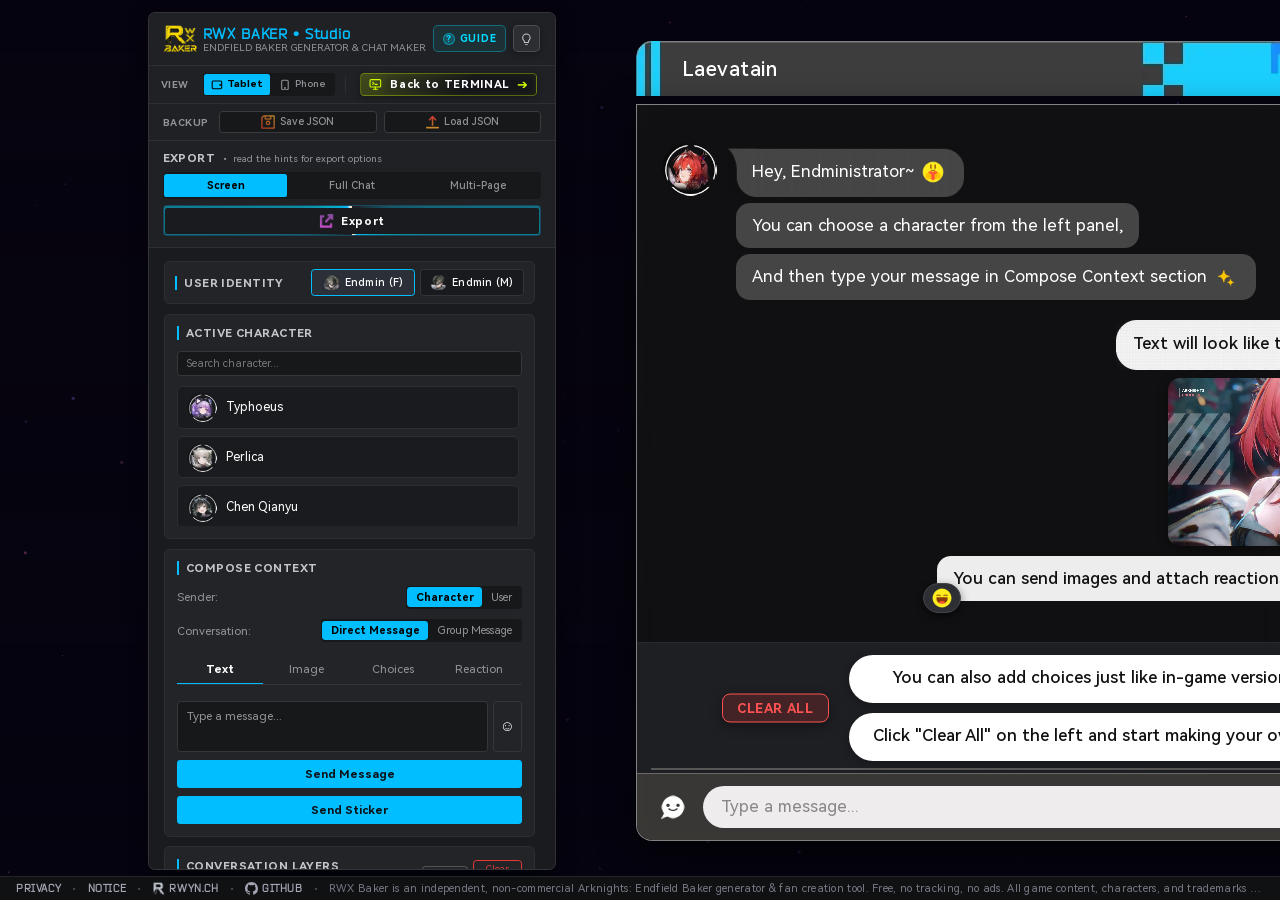
==== commit f8a0b81a: "beta 6 • fix: jrw modal - add: creator notes, seo opt, how it works & usage guide" ====
--- a/classic.html
+++ b/classic.html
@@ -3,9 +3,9 @@
 <head>
   <meta charset="UTF-8">
   <meta name="viewport" content="width=device-width, initial-scale=1.0">
-  <title>RWX Baker • Classic Studio — Arknights Endfield Baker Generator</title>
-  <meta name="description" content="Create direct/group chats and terminal transmissions with your favorite Arknights: Endfield operators. Free, private, and runs directly in your browser.">
-  <meta name="keywords" content="baker generator, endfield baker generator, baker maker, endfield baker maker, arknights baker maker, arknights endfield baker generator, arknights baker generator, baker chat generator, baker message generator, endfield message generator, endfield chat generator, endfield dialogue generator, Endfield Baker, Baker SNS, arknights endfield fan tool, Hypergryph, Gryphline, rwx baker">
+  <title>RWX Baker • Classic Studio — Arknights Endfield Custom Baker Maker &amp; Message Generator</title>
+  <meta name="description" content="Free Arknights: Endfield Message Generator &amp; Custom Baker Maker. Create authentic in-game direct &amp; squad group chats with any operator, add Baker emojis, and export high-res PNGs.">
+  <meta name="keywords" content="endfield custom baker maker, baker maker, endfield baker maker, baker generator, endfield baker generator, baker maker, endfield baker maker, arknights baker maker, arknights endfield baker generator, arknights baker generator, baker chat generator, baker message generator, endfield message generator, endfield chat generator, endfield dialogue generator, Endfield Baker, Baker SNS, arknights endfield fan tool, Hypergryph, Gryphline, rwx baker">
   <meta name="author" content="RWyn">
   <meta name="theme-color" content="#121317">
   <link rel="canonical" href="https://baker.rwyn.ch/classic.html">
@@ -14,18 +14,18 @@
   <meta property="og:url" content="https://baker.rwyn.ch/">
   <meta property="og:site_name" content="RWX Baker">
   <meta property="og:title" content="RWX Baker • Endfield Baker Generator &amp; Arknights Chat Maker">
-  <meta property="og:description" content="Create direct/group chats and terminal transmissions with your favorite Arknights: Endfield operators. Free, private, and runs directly in your browser.">
+  <meta property="og:description" content="Free Arknights: Endfield Message Generator &amp; Custom Baker Maker. Create authentic in-game direct &amp; squad group chats with any operator, add Baker emojis, and export high-res PNGs.">
   <meta property="og:image" content="https://baker.rwyn.ch/showcase/og-preview.png?v=2">
   <meta property="og:image:width" content="1200">
   <meta property="og:image:height" content="630">
   <meta property="og:image:type" content="image/png">
-  <meta property="og:image:alt" content="RWX Baker • Arknights Endfield Baker Generator Preview">
+  <meta property="og:image:alt" content="RWX Baker • Arknights Endfield Custom Baker Maker &amp; Message Generator Preview">
   <meta property="og:locale" content="en_US">
 
   <meta name="twitter:card" content="summary_large_image">
   <meta name="twitter:url" content="https://baker.rwyn.ch/">
   <meta name="twitter:title" content="RWX Baker • Endfield Baker Generator &amp; Arknights Chat Maker">
-  <meta name="twitter:description" content="Create direct/group chats and terminal transmissions with your favorite Arknights: Endfield operators. Free, private, and runs directly in your browser.">
+  <meta name="twitter:description" content="Free Arknights: Endfield Message Generator &amp; Custom Baker Maker. Create authentic in-game direct &amp; squad group chats with any operator, add Baker emojis, and export high-res PNGs.">
   <meta name="twitter:image" content="https://baker.rwyn.ch/showcase/og-preview.png?v=2">
 
   <script type="application/ld+json">
@@ -53,12 +53,16 @@
           "Baker Generator",
           "Endfield Baker Maker",
           "Baker Maker",
-          "Arknights Endfield Baker Generator",
+          "Arknights Endfield Custom Baker Maker &amp; Message Generator",
           "Arknights Endfield Message Generator",
           "Endfield Chat Generator",
           "Endfield Dialogue Generator"
         ],
         "keywords": "Baker generator, Endfield Baker generator, Baker maker, Endfield Baker maker, Arknights Endfield message generator, Baker chat generator, Endfield dialogue maker, Arknights Endfield fan tool",
+        "sameAs": [
+          "https://github.com/rwxy/RWX-Baker",
+          "https://www.reddit.com/r/Endfield/s/AB5x3O7lzQ"
+        ],
         "url": "https://baker.rwyn.ch/",
         "description": "An in-browser fan tool to generate, customize, and export Arknights: Endfield Baker chat conversations, dialogues, and choices.",
         "applicationCategory": "EntertainmentApplication, MultimediaApplication",
@@ -76,16 +80,92 @@
           "price": "0",
           "priceCurrency": "USD"
         }
+      },
+      {
+        "@type": "HowTo",
+        "name": "How to Create Custom Arknights: Endfield Baker Chats",
+        "description": "Step-by-step guide to create authentic dialogue mockups, group chats, and terminal transmissions using RWX Baker (Endfield Custom Baker Maker).",
+        "image": "https://baker.rwyn.ch/showcase/og-preview.png",
+        "step": [
+          {
+            "@type": "HowToStep",
+            "position": 1,
+            "name": "Choose Your Operators and Characters",
+            "text": "Select the Endministrator (Male/Female) or any available Arknights: Endfield operator (Perlica, Chen Qianyu, Wulfgard, Avywenna, and more) to start a direct line or squad group chat."
+          },
+          {
+            "@type": "HowToStep",
+            "position": 2,
+            "name": "Write Custom Dialogue and Story Choices",
+            "text": "Type custom messages, add interactive dialogue choice pills, and assign outgoing or incoming speakers with a single tap."
+          },
+          {
+            "@type": "HowToStep",
+            "position": 3,
+            "name": "Add Baker Emojis, Stickers and Images",
+            "text": "Attach authentic in-game Baker emojis and stickers, or upload custom pictures and freely resize them on the preview canvas."
+          },
+          {
+            "@type": "HowToStep",
+            "position": 4,
+            "name": "Edit and Drag-and-Drop Reorder",
+            "text": "Click any message bubble directly in the conversation preview to edit text, swap characters, or delete. Drag bubbles across rows to reorder seamlessly."
+          },
+          {
+            "@type": "HowToStep",
+            "position": 5,
+            "name": "Export High-Resolution 2x PNG Images",
+            "text": "Download crisp 2x PNG screenshots in Screen, Full Terminal / Full Chat, or Multi-Page continuous slide format."
+          }
+        ]
+      },
+      {
+        "@type": "FAQPage",
+        "mainEntity": [
+          {
+            "@type": "Question",
+            "name": "What is RWX Baker (Arknights Endfield Message Generator & Baker Maker)?",
+            "acceptedAnswer": {
+              "@type": "Answer",
+              "text": "RWX Baker is a free, authentic web-based Arknights: Endfield message generator and Custom Baker Maker inspired by Baker, the in-game messaging app. Unlike simple chat makers, it faithfully replicates the full in-game Baker interface including multi-channel directories, squad frequencies, and operator statuses. Originally introduced on Reddit (r/Endfield) where it received over 80,000+ views and recognized across community Discord servers, it lets players craft realistic in-game conversations, story mockups, memes, and fan fiction."
+            }
+          },
+          {
+            "@type": "Question",
+            "name": "Which Arknights: Endfield operators can I add to chats?",
+            "acceptedAnswer": {
+              "@type": "Answer",
+              "text": "All released and announced Arknights: Endfield operators are available, including Endministrator (Male and Female), Perlica, Chen Qianyu, Wulfgard, Avywenna, Angelina, Xaihi, and Yvonne. You can also upload custom avatars."
+            }
+          },
+          {
+            "@type": "Question",
+            "name": "Can I create group chats and squad operations?",
+            "acceptedAnswer": {
+              "@type": "Answer",
+              "text": "Yes! You can toggle between Direct conversations and Squad Group chats with multiple operators, custom operation names, and quick speaker switching."
+            }
+          },
+          {
+            "@type": "Question",
+            "name": "Is my chat data saved and private?",
+            "acceptedAnswer": {
+              "@type": "Answer",
+              "text": "RWX Baker runs 100% client-side in your browser with zero tracking, zero server uploads, and no account required. You can also download complete JSON scenario backups to restore anytime."
+            }
+          }
+        ]
       }
     ]
   }
   </script>
 
-  <link rel="stylesheet" href="rwxbaker-css/style.css?v=20261019_v3">
-  <link rel="stylesheet" href="rwxbaker-css/mobile.css?v=20261019_v3">
-  <link rel="stylesheet" href="rwxbaker-css/terminal.css?v=20261019_v3">
+  <link rel="stylesheet" href="rwxbaker-css/style.css?v=20261027_v6">
+  <link rel="stylesheet" href="rwxbaker-css/mobile.css?v=20261027_v1">
+  <link rel="stylesheet" href="rwxbaker-css/terminal.css?v=20261027_v1">
   <link rel="icon" type="image/png" sizes="192x192" href="favicon.png">
   <link rel="apple-touch-icon" sizes="180x180" href="apple-touch-icon.png">
+  <script defer src="https://cloud.umami.is/script.js" data-website-id="c20ff310-8fca-4a27-af54-efa614b5eb21"></script>
 </head>
 <body>
   <video class="bg-video" src="rwxbaker-assets/ui/backgrounds/rwyn_nebula.mp4" muted loop autoplay playsinline aria-hidden="true"></video>
@@ -107,17 +187,21 @@
             <img src="rwxbaker-assets/ui/rwx-logo.png" alt="RWX Logo" class="panel-brand-logo">
           </a>
           <div class="panel-header-titles">
-            <h1>RWX BAKER • Studio <span class="visually-hidden">— Arknights Endfield Baker Generator</span></h1>
+            <h1>RWX BAKER • Studio <span class="visually-hidden">— Arknights Endfield Custom Baker Maker &amp; Message Generator</span></h1>
             <span class="panel-subtitle">Endfield Baker Generator &amp; Chat Maker</span>
           </div>
         </div>
         <div class="panel-header-actions">
-          <button type="button" id="btn-help-modal" class="help-btn" title="Editor Tips &amp; Shortcuts" aria-label="Editor Tips &amp; Shortcuts">
-            <span class="help-btn-glow" aria-hidden="true"></span>
-            <span class="help-btn-content">
-              <span class="help-btn-icon">💡</span>
-              <span class="help-btn-text">HINTS</span>
-            </span>
+          <button type="button" id="btn-how-it-works" class="classic-how-it-works-btn" title="How It Works &amp; FAQ — Endfield Custom Baker Maker Guide">
+            <span class="how-btn-icon" aria-hidden="true">?</span>
+            <span class="how-btn-text">GUIDE</span>
+          </button>
+          <button type="button" id="btn-help-modal" class="terminal-hints-square-btn" title="Editor Tips &amp; Shortcuts" aria-label="Editor Tips &amp; Shortcuts">
+            <svg viewBox="0 0 24 24" width="15" height="15" fill="none" stroke="currentColor" stroke-width="2" stroke-linecap="round" stroke-linejoin="round" aria-hidden="true">
+              <path d="M9 18h6"></path>
+              <path d="M10 22h4"></path>
+              <path d="M12 2a7 7 0 0 0-7 7c0 2.38 1.19 4.47 3 5.74V17a1 1 0 0 0 1 1h6a1 1 0 0 0 1-1v-2.26c1.81-1.27 3-3.36 3-5.74a7 7 0 0 0-7-7z"></path>
+            </svg>
           </button>
           <button type="button" id="btn-close-editor" class="editor-drawer-close-btn" title="Close Editor" aria-label="Close Editor">&times;</button>
         </div>
@@ -503,12 +587,137 @@
     </div>
   </div>
 
-  <div id="help-modal" class="help-modal-backdrop hidden" aria-hidden="true">
+    <!-- HOW IT WORKS & FAQ Modal (Field Manual) -->
+  <div id="how-it-works-modal" class="help-modal-backdrop hidden" role="dialog" aria-labelledby="how-it-works-title">
+    <div class="help-modal-card how-it-works-card">
+      <div class="help-modal-header how-it-works-header">
+        <div class="help-modal-title how-modal-title-wrap">
+          <img src="rwxbaker-assets/ui/rwx-logo-R.png" alt="RWX" class="how-modal-brand-icon">
+          <span class="terminal-brand-hazard-stripes" aria-hidden="true">///</span>
+          <h3 id="how-it-works-title">HOW IT WORKS • BAKER MAKER GUIDE</h3>
+        </div>
+        <div class="how-modal-header-right">
+          <div class="terminal-hud-tricolor" aria-hidden="true">
+            <span class="hud-bar hud-bar-pink"></span>
+            <span class="hud-bar hud-bar-yellow"></span>
+            <span class="hud-bar hud-bar-cyan"></span>
+          </div>
+          <button type="button" id="btn-close-how-it-works" class="help-modal-close" aria-label="Close guide">&times;</button>
+        </div>
+      </div>
+
+      <div class="help-modal-content how-it-works-content">
+        <!-- Section 1: How It Works -->
+        <section class="how-section">
+          <div class="how-section-badge">FIELD MANUAL</div>
+          <h2 class="how-heading">How to Create Custom Arknights: Endfield Baker Chats</h2>
+          <p class="how-lead"><strong>What is RWX Baker?</strong> RWX Baker is a free, authentic in-browser <strong>Arknights: Endfield Message Generator</strong> and <strong>Custom Baker Maker</strong>. Craft custom in-game conversations, squad stories, or memes in 5 simple steps:</p>
+          
+          <ol class="how-steps-list">
+            <li class="how-step-item">
+              <div class="how-step-header">
+                <span class="how-step-num">01</span>
+                <strong>Choose Your Operators &amp; Squad:</strong>
+              </div>
+              <p>Select the Endministrator (Male or Female) or any of the 30+ available <em>Arknights: Endfield</em> operators (Perlica, Chen Qianyu, Wulfgard, Avywenna, Angelina, Xaihi, Yvonne, and more). Switch from Direct line to Squad Group Chat anytime to build multi-operator discussions.</p>
+            </li>
+            <li class="how-step-item">
+              <div class="how-step-header">
+                <span class="how-step-num">02</span>
+                <strong>Write Custom Dialogue &amp; Story Choices:</strong>
+              </div>
+              <p>Type your messages in the compose bar, add interactive dialogue choice pills, and easily swap who is speaking with a single click on active transmitter chips.</p>
+            </li>
+            <li class="how-step-item">
+              <div class="how-step-header">
+                <span class="how-step-num">03</span>
+                <strong>Add Baker Emojis, Stickers &amp; Pictures:</strong>
+              </div>
+              <p>Express characters with authentic game-styled Baker emojis, stickers, and status stamps (like "Typing..." or "Went offline"). Upload custom pictures and drag their corner handle to freely resize them.</p>
+            </li>
+            <li class="how-step-item">
+              <div class="how-step-header">
+                <span class="how-step-num">04</span>
+                <strong>Click to Edit &amp; Drag-and-Drop Reorder:</strong>
+              </div>
+              <p>Click any message bubble directly in the conversation preview to edit text, swap characters, or delete. Grab and drag bubbles across rows to reorder in real-time.</p>
+            </li>
+            <li class="how-step-item">
+              <div class="how-step-header">
+                <span class="how-step-num">05</span>
+                <strong>Export High-Resolution 2x PNG Images:</strong>
+              </div>
+              <p>Select your export mode: <em>Screen</em> (visible viewport), <em>Full Terminal / Full Chat</em> (complete long transmission at crisp 2x resolution), or <em>Multi-Page</em> (sequential numbered slides with continuity overlap). Click Export to save your image instantly!</p>
+            </li>
+          </ol>
+        </section>
+
+        <!-- Section 2: Questions & FAQ -->
+        <section class="how-section faq-section">
+          <div class="how-section-badge">FAQ</div>
+          <h2 class="how-heading">Frequently Asked Questions</h2>
+          
+                    <div class="faq-item">
+            <h3 class="faq-q">What is RWX Baker (Arknights Endfield Message Generator &amp; Baker Maker)?</h3>
+            <p class="faq-a">RWX Baker is an authentic, free fan-made Arknights: Endfield message generator and dialogue maker designed after "Baker", the in-game messenger app in <em>Arknights: Endfield</em>. Unlike basic bubble chat tools, it faithfully replicates the full in-game Baker interface&mdash;including multi-channel directories, squad frequencies, active operator statuses, and tactile Endfield HUD elements. Originally introduced on Reddit (<a href="https://www.reddit.com/r/Endfield/s/AB5x3O7lzQ" target="_blank" rel="noopener noreferrer">r/Endfield</a>) where it garnered over 80,000+ views, and widely used across community Discord servers for storytelling and memes, RWX Baker lets players create high-fidelity dialogue mockups directly in their browser without any installation.</p>
+          </div>
+
+          <div class="faq-item">
+            <h3 class="faq-q">Which Arknights: Endfield operators can I use?</h3>
+            <p class="faq-a">All released characters are supported, including Endministrator (M &amp; F), all operators and even NPCs! You can also upload custom avatars and set custom names. All new operators and NPCs will be added as they are released!</p>
+          </div>
+
+          <div class="faq-item">
+            <h3 class="faq-q">Can I create group chats with multiple characters?</h3>
+            <p class="faq-a">Yes! You can toggle any channel to Group mode, assign squad units, set custom operation names, and switch active speakers seamlessly. You can send messages, images, stickers and add reaction emojis to messages too, just like the in-game Baker app!</p>
+          </div>
+
+          <div class="faq-item">
+            <h3 class="faq-q">Is my chat saved and private?</h3>
+            <p class="faq-a">Yes. RWX Baker works 100% locally inside your browser. No messages, images, or chat logs are ever uploaded to a remote server. You can also click <code>SAVE</code> to download a complete JSON backup and restore it anytime by dragging and dropping the file onto the window.</p>
+          </div>
+
+          <div class="faq-item">
+            <h3 class="faq-q">Is it completely free?</h3>
+            <p class="faq-a">Yes! RWX Baker is completely free, non-commercial, and open source with zero advertisements, zero paywalls, and zero tracking cookies. By fans, for fans!</p>
+          </div>
+        </section>
+
+        <!-- Section 3: Creator's Note -->
+        <section class="how-section creator-note-section">
+          <div class="how-creator-box">
+            <div class="how-creator-header">
+              <span class="how-creator-badge">CREATOR'S NOTE</span>
+              <span class="how-creator-author">Crafted with endless love by <strong>Rwyn</strong></span>
+            </div>
+            <p class="how-creator-text">
+              "RWX Baker is a project born out of my eternal love for Arknights: Endfield. As a day 1 player, it’s fair to say that Endfield is my comfort game at this point. The Arknights universe had a big impact on me, just as it did on everyone else, but Endfield’s environment design, music, everything about it... brings me such peace that I constantly feel the urge to do something for the community, as if I should give something back for this game I received for free. It’s truly a unique kind of love... I did my best and created a Baker interface that’s an exact replica of the one in the game. I hope you’ll create your own dialogues and have fun with it. I’d like to extend my eternal gratitude to everyone who uses RWX Baker, speaks highly of it on platforms like Reddit and Discord, and shares their memes and mock-up conversations with the entire community... and of course, to HYPERGRYPH for creating this universe, that I hold so dear in my heart."
+            </p>
+            <div class="how-creator-footer">
+              <a href="https://github.com/rwynx/RWX-Baker" target="_blank" rel="noopener noreferrer" class="how-creator-link">
+                <svg viewBox="0 0 16 16" width="14" height="14" fill="currentColor" aria-hidden="true"><path d="M8 0C3.58 0 0 3.58 0 8c0 3.54 2.29 6.53 5.47 7.59.4.07.55-.17.55-.38 0-.19-.01-.82-.01-1.49-2.01.37-2.53-.49-2.69-.94-.09-.23-.48-.94-.82-1.13-.28-.15-.68-.52-.01-.53.63-.01 1.08.58 1.23.82.72 1.21 1.87.87 2.33.66.07-.52.28-.87.51-1.07-1.78-.2-3.64-.89-3.64-3.95 0-.87.31-1.59.82-2.15-.08-.2-.36-1.02.08-2.12 0 0 .67-.21 2.2.82.64-.18 1.32-.27 2-.27.68 0 1.36.09 2 .27 1.53-1.04 2.2-.82 2.2-.82.44 1.1.16 1.92.08 2.12.51.56.82 1.27.82 2.15 0 3.07-1.87 3.75-3.65 3.95.29.25.54.73.54 1.48 0 1.07-.01 1.93-.01 2.2 0 .21.15.46.55.38A8.013 8.013 0 0016 8c0-4.42-3.58-8-8-8z"></path></svg>
+                <span>GitHub Source</span>
+              </a>
+              <span class="how-creator-dot">•</span>
+              <a href="https://rwyn.ch" target="_blank" rel="noopener noreferrer" class="how-creator-link">rwyn.ch</a>
+            </div>
+          </div>
+        </section>
+      </div>
+
+      <div class="help-modal-footer how-it-works-footer">
+        <span class="how-footer-note">RWX BAKER • ARKNIGHTS: ENDFIELD CUSTOM BAKER MAKER / MESSAGE GENERATOR</span>
+        <button type="button" id="btn-close-how-it-works-bottom" class="help-nav-btn how-got-it-btn">GOT IT</button>
+      </div>
+    </div>
+  </div>
+
+  <div id="help-modal" class="help-modal-backdrop hidden" role="dialog" aria-labelledby="help-modal-title">
     <div class="help-modal-card">
       <div class="help-modal-header">
         <div class="help-modal-title">
           <span class="help-modal-icon">💡</span>
-          <h3>TIPS &amp; TRANSMISSION SHORTCUTS</h3>
+          <h3 id="help-modal-title">TIPS &amp; TRANSMISSION SHORTCUTS</h3>
         </div>
         <button type="button" id="btn-close-help" class="help-modal-close" aria-label="Close tips">&times;</button>
       </div>
@@ -688,6 +897,6 @@
   <script src="rwxbaker-js/characters.js?v=20261018_v2"></script>
   <script src="rwxbaker-js/dom-to-image-more.min.js?v=20261019_v1"></script>
   <script src="rwxbaker-js/tutorial-template.js?v=20261018_v2"></script>
-  <script src="rwxbaker-js/app.js?v=20261019_v2"></script>
+  <script src="rwxbaker-js/app.js?v=20261027_v1"></script>
 </body>
 </html>
--- a/rwxbaker-css/style.css
+++ b/rwxbaker-css/style.css
@@ -657,6 +657,14 @@
   overflow: hidden;
   box-shadow: 0 8px 24px rgba(0, 0, 0, 0.4);
   transform: translate(var(--editor-panel-position-x), var(--editor-panel-position-y));
+}
+
+
+.panel-header-actions {
+  display: flex;
+  align-items: center;
+  gap: 8px;
+  flex-shrink: 0;
 }
 
 .panel-header {
@@ -3369,6 +3377,281 @@
   display: none !important;
 }
 
+/* ==========================================================================
+   HOW IT WORKS & FIELD MANUAL MODAL + BUTTONS
+   ========================================================================== */
+
+/* Top header buttons */
+.terminal-how-it-works-btn {
+  display: inline-flex;
+  align-items: center;
+  gap: 6px;
+  background: rgba(0, 220, 255, 0.08);
+  border: 1px solid rgba(0, 220, 255, 0.4);
+  border-radius: 5px;
+  color: #00dcff;
+  font-family: "Bender", "HarmonyOS Sans", sans-serif;
+  font-size: 0.72rem;
+  font-weight: bold;
+  letter-spacing: 0.8px;
+  padding: 4px 10px;
+  cursor: pointer;
+  transition: all 0.2s cubic-bezier(0.16, 1, 0.3, 1);
+  height: 28px;
+  box-shadow: 0 0 10px rgba(0, 220, 255, 0.12);
+  margin-right: 4px;
+}
+
+.terminal-how-it-works-btn:hover {
+  background: rgba(0, 220, 255, 0.22);
+  border-color: #00dcff;
+  color: #ffffff;
+  box-shadow: 0 0 16px rgba(0, 220, 255, 0.45);
+  transform: translateY(-1px);
+}
+
+.terminal-how-it-works-btn .how-btn-icon {
+  display: inline-flex;
+  align-items: center;
+  justify-content: center;
+  width: 14px;
+  height: 14px;
+  border-radius: 50%;
+  background: rgba(0, 220, 255, 0.2);
+  border: 1px solid rgba(0, 220, 255, 0.6);
+  font-size: 0.65rem;
+  font-weight: 900;
+  color: #00dcff;
+  transition: all 0.2s ease;
+}
+
+.terminal-how-it-works-btn:hover .how-btn-icon {
+  background: #00dcff;
+  color: #07050f;
+  border-color: #00dcff;
+}
+
+.classic-how-it-works-btn {
+  display: inline-flex;
+  align-items: center;
+  gap: 6px;
+  background: rgba(0, 220, 255, 0.08);
+  border: 1px solid rgba(0, 220, 255, 0.35);
+  border-radius: 6px;
+  color: #00dcff;
+  font-family: "Bender", "HarmonyOS Sans", sans-serif;
+  font-size: 0.75rem;
+  font-weight: bold;
+  letter-spacing: 0.8px;
+  padding: 0 10px;
+  cursor: pointer;
+  transition: all 0.2s ease;
+  height: 32px;
+  box-sizing: border-box;
+}
+
+.classic-how-it-works-btn:hover {
+  background: rgba(0, 220, 255, 0.25);
+  border-color: #00dcff;
+  color: #ffffff;
+  box-shadow: 0 0 10px rgba(0, 220, 255, 0.3);
+}
+
+.classic-how-it-works-btn .how-btn-icon {
+  display: inline-flex;
+  align-items: center;
+  justify-content: center;
+  width: 14px;
+  height: 14px;
+  border-radius: 50%;
+  background: rgba(0, 220, 255, 0.2);
+  border: 1px solid rgba(0, 220, 255, 0.5);
+  font-size: 0.65rem;
+  font-weight: 900;
+  color: #00dcff;
+}
+
+/* Modal Content Styles */
+.how-it-works-card {
+  max-width: 615px;
+  max-height: 85vh;
+}
+
+.how-it-works-content {
+  padding: 16px 20px;
+  display: flex;
+  flex-direction: column;
+  gap: 20px;
+  overflow-y: auto;
+}
+
+.how-section {
+  display: flex;
+  flex-direction: column;
+  gap: 12px;
+}
+
+.how-section-badge {
+  display: inline-block;
+  align-self: flex-start;
+  font-family: "Bender", monospace, sans-serif;
+  font-size: 0.65rem;
+  font-weight: bold;
+  letter-spacing: 1.5px;
+  color: var(--color-accent-cyan, #00dcff);
+  background: rgba(0, 220, 255, 0.1);
+  border: 1px solid rgba(0, 220, 255, 0.3);
+  border-radius: 3px;
+  padding: 2px 7px;
+}
+
+.how-heading {
+  font-family: "Bender", "HarmonyOS Sans", sans-serif;
+  font-size: 1.05rem;
+  font-weight: bold;
+  letter-spacing: 0.5px;
+  color: #ffffff;
+  margin: 0;
+  line-height: 1.3;
+}
+
+.how-lead {
+  font-size: 0.82rem;
+  color: #b0b4be;
+  line-height: 1.5;
+  margin: 0;
+}
+
+.how-lead strong {
+  color: #ffffff;
+}
+
+.how-steps-list {
+  list-style: none;
+  padding: 0;
+  margin: 0;
+  display: flex;
+  flex-direction: column;
+  gap: 10px;
+}
+
+.how-step-item {
+  background: #17181b;
+  border: 1px solid #2b2c31;
+  border-radius: 6px;
+  padding: 11px 14px;
+  display: flex;
+  flex-direction: column;
+  gap: 5px;
+  transition: border-color 0.15s ease;
+}
+
+.how-step-item:hover {
+  border-color: #3d414d;
+}
+
+.how-step-header {
+  display: flex;
+  align-items: center;
+  gap: 8px;
+  font-size: 0.85rem;
+  color: #ffffff;
+}
+
+.how-step-num {
+  font-family: "Bender", monospace;
+  font-size: 0.72rem;
+  font-weight: bold;
+  color: var(--color-accent-cyan, #00dcff);
+  background: rgba(0, 220, 255, 0.12);
+  border: 1px solid rgba(0, 220, 255, 0.25);
+  padding: 1px 6px;
+  border-radius: 3px;
+}
+
+.how-step-item p {
+  font-size: 0.78rem;
+  color: #9ba0aa;
+  line-height: 1.45;
+  margin: 0;
+}
+
+.how-step-item p em {
+  color: var(--color-accent-cyan, #00dcff);
+  font-style: normal;
+}
+
+.faq-section {
+  border-top: 1px solid #2e3037;
+  padding-top: 18px;
+}
+
+.faq-item {
+  background: #17181b;
+  border: 1px solid #28292e;
+  border-radius: 6px;
+  padding: 11px 14px;
+  display: flex;
+  flex-direction: column;
+  gap: 6px;
+  transition: border-color 0.15s ease;
+}
+
+.faq-item:hover {
+  border-color: #393c46;
+}
+
+.faq-q {
+  font-family: "Bender", "HarmonyOS Sans", sans-serif;
+  font-size: 0.84rem;
+  font-weight: bold;
+  color: #f0f2f8;
+  margin: 0;
+  letter-spacing: 0.3px;
+}
+
+.faq-a {
+  font-size: 0.78rem;
+  color: #9ba0aa;
+  line-height: 1.45;
+  margin: 0;
+}
+
+.faq-a code {
+  background: #25272c;
+  padding: 1px 5px;
+  border-radius: 3px;
+  color: var(--color-accent-cyan, #00dcff);
+  font-size: 0.75rem;
+}
+
+.how-it-works-footer {
+  justify-content: space-between;
+}
+
+.how-footer-note {
+  font-family: "Bender", monospace;
+  font-size: 0.65rem;
+  letter-spacing: 1px;
+  color: #6b707d;
+}
+
+.how-got-it-btn {
+  background: var(--color-accent-cyan, #00dcff);
+  color: #07050f;
+  border-color: var(--color-accent-cyan, #00dcff);
+  font-weight: bold;
+  letter-spacing: 1px;
+  padding: 6px 18px;
+}
+
+.how-got-it-btn:hover {
+  background: #4ae8ff;
+  color: #000000;
+  box-shadow: 0 0 14px rgba(0, 220, 255, 0.6);
+  border-color: #4ae8ff;
+}
+
 
 /* legal footer bar */
 .app-global-footer {
@@ -4102,3 +4385,199 @@
 
 
 
+
+.faq-a a {
+  color: #00d2ff;
+  text-decoration: underline;
+  text-underline-offset: 3px;
+  font-weight: 500;
+  transition: color 0.15s ease;
+}
+.faq-a a:hover {
+  color: #ffffff;
+}
+
+/* HUD Tricolor Bars (Terminal & Modals) */
+.terminal-hud-tricolor {
+  display: inline-flex;
+  align-items: center;
+  gap: 2px;
+  height: 3px;
+  margin-right: 4px;
+}
+
+.terminal-hud-tricolor .hud-bar {
+  height: 3px;
+  border-radius: 1px;
+  display: inline-block;
+}
+
+.terminal-hud-tricolor .hud-bar-pink {
+  width: 13px;
+  background: #e6007e;
+  box-shadow: 0 0 5px rgba(230, 0, 126, 0.65);
+}
+
+.terminal-hud-tricolor .hud-bar-yellow {
+  width: 13px;
+  background: #ffef00;
+  box-shadow: 0 0 5px rgba(255, 239, 0, 0.65);
+}
+
+.terminal-hud-tricolor .hud-bar-cyan {
+  width: 13px;
+  background: #00e5ff;
+  box-shadow: 0 0 5px rgba(0, 229, 255, 0.65);
+}
+
+/* How It Works Modal Header Decorators */
+.how-it-works-header {
+  display: flex;
+  align-items: center;
+  justify-content: space-between;
+  gap: 12px;
+}
+
+.how-modal-title-wrap {
+  display: flex;
+  align-items: center;
+  gap: 10px;
+  flex: 1 1 auto;
+  min-width: 0;
+}
+
+.how-modal-deco-mark {
+  height: 12px;
+  width: auto;
+  object-fit: contain;
+  opacity: 0.85;
+  filter: drop-shadow(0 0 4px rgba(29, 221, 225, 0.45));
+  user-select: none;
+  pointer-events: none;
+  flex-shrink: 0;
+}
+
+.how-modal-brand-icon {
+  width: 22px;
+  height: 22px;
+  object-fit: contain;
+  filter: drop-shadow(0 0 6px rgba(208, 255, 0, 0.45));
+  flex-shrink: 0;
+}
+
+.how-modal-header-right {
+  display: flex;
+  align-items: center;
+  gap: 12px;
+  flex-shrink: 0;
+}
+
+@media (max-width: 520px) {
+  .how-modal-deco-mark {
+    display: none;
+  }
+  .how-it-works-header .terminal-hud-tricolor {
+    display: none;
+  }
+  .how-modal-title-wrap h3 {
+    font-size: 0.92rem;
+  }
+}
+
+/* Hazard Stripes Accent */
+.terminal-brand-hazard-stripes {
+  font-family: 'Bender', var(--font-sans);
+  font-size: 0.85rem;
+  font-weight: 900;
+  font-style: italic;
+  letter-spacing: -2px;
+  color: rgba(255, 255, 255, 0.28);
+  user-select: none;
+  margin-left: 1px;
+  margin-right: 2px;
+  align-self: center;
+}
+
+/* Creator Note Box */
+.creator-note-section {
+  margin-top: 24px;
+}
+
+.how-creator-box {
+  background: rgba(18, 20, 26, 0.75);
+  border: 1px solid rgba(255, 255, 255, 0.12);
+  border-left: 3px solid #d0ff00;
+  border-radius: 8px;
+  padding: 16px 18px;
+  display: flex;
+  flex-direction: column;
+  gap: 10px;
+}
+
+.how-creator-header {
+  display: flex;
+  align-items: center;
+  justify-content: space-between;
+  gap: 10px;
+  flex-wrap: wrap;
+}
+
+.how-creator-badge {
+  font-family: 'Bender', var(--font-sans);
+  font-size: 0.65rem;
+  font-weight: 800;
+  letter-spacing: 1px;
+  color: #d0ff00;
+  background: rgba(255, 239, 0, 0.12);
+  border: 1px solid rgba(255, 239, 0, 0.3);
+  border-radius: 3px;
+  padding: 2px 6px;
+}
+
+.how-creator-author {
+  font-family: 'Bender', var(--font-sans);
+  font-size: 0.72rem;
+  color: #a4a5b0;
+  letter-spacing: 0.5px;
+}
+
+.how-creator-author strong {
+  color: #ffffff;
+}
+
+.how-creator-text {
+  font-size: 0.85rem;
+  line-height: 1.55;
+  color: #d1d2dc;
+  font-style: italic;
+  margin: 0;
+}
+
+.how-creator-footer {
+  display: flex;
+  align-items: center;
+  gap: 10px;
+  font-family: 'Bender', var(--font-sans);
+  font-size: 0.75rem;
+  margin-top: 4px;
+  padding-top: 8px;
+  border-top: 1px dashed rgba(255, 255, 255, 0.1);
+}
+
+.how-creator-link {
+  display: inline-flex;
+  align-items: center;
+  gap: 5px;
+  color: #00d2ff;
+  text-decoration: none;
+  transition: color 0.15s ease;
+}
+
+.how-creator-link:hover {
+  color: #ffffff;
+  text-decoration: underline;
+}
+
+.how-creator-dot {
+  color: rgba(255, 255, 255, 0.3);
+}
--- a/rwxbaker-css/terminal.css
+++ b/rwxbaker-css/terminal.css
@@ -671,7 +671,7 @@
   font-family: var(--font-mono);
   font-size: 11px;
   font-weight: 700;
-  margin-right: 8px;
+  margin-right: 12px;
   line-height: 1;
   user-select: none;
 }
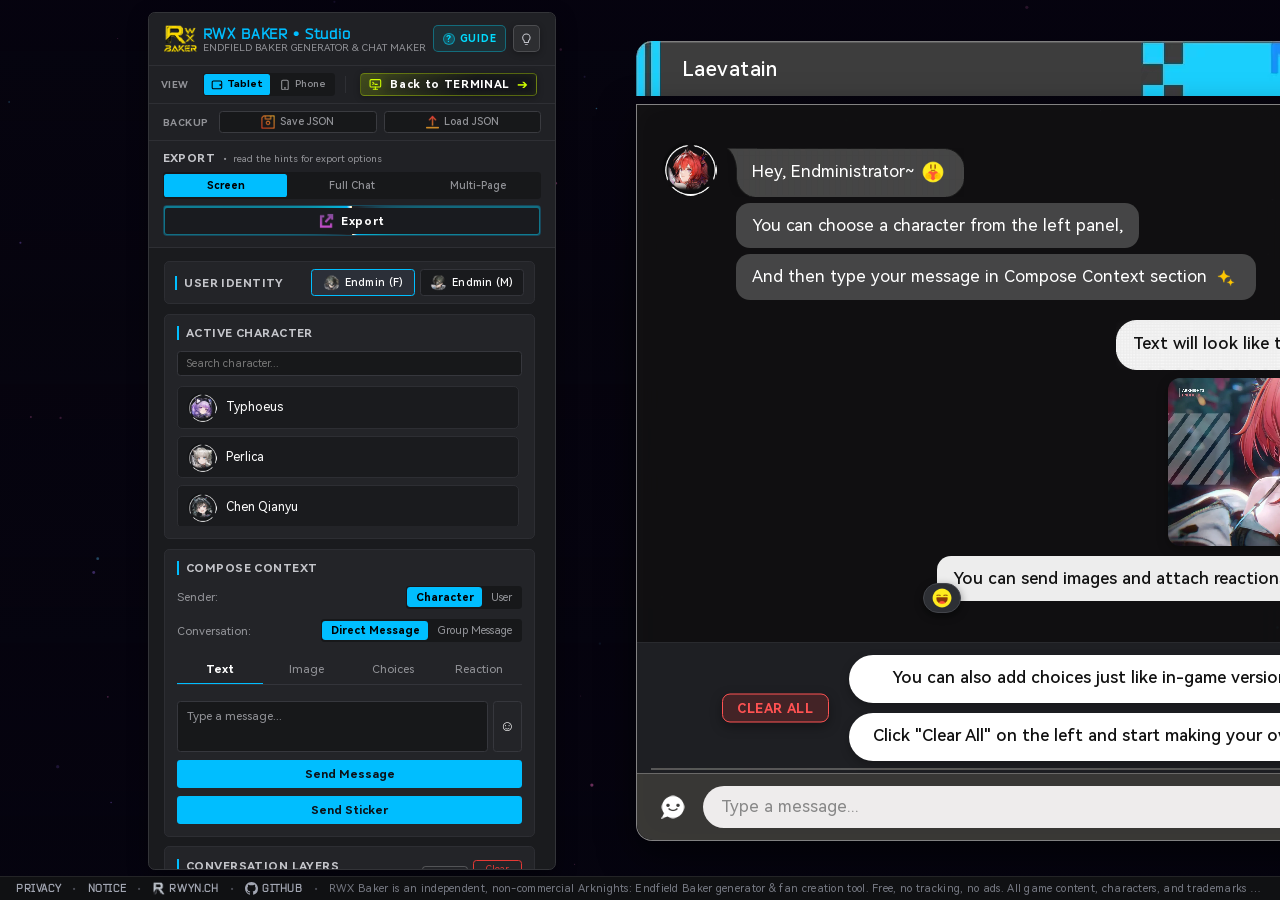
==== commit 7b2eb059: "beta 6 • fix: jrw modal - add: creator notes, seo opt, how it works & usage guide" ====
--- a/classic.html
+++ b/classic.html
@@ -611,7 +611,7 @@
         <section class="how-section">
           <div class="how-section-badge">FIELD MANUAL</div>
           <h2 class="how-heading">How to Create Custom Arknights: Endfield Baker Chats</h2>
-          <p class="how-lead"><strong>What is RWX Baker?</strong> RWX Baker is a free, authentic in-browser <strong>Arknights: Endfield Message Generator</strong> and <strong>Custom Baker Maker</strong>. Craft custom in-game conversations, squad stories, or memes in 5 simple steps:</p>
+          <p class="how-lead"><strong>What is RWX Baker?</strong> RWX Baker is a free, authentic in-browser <strong>Arknights: Endfield Message Generator</strong> and <strong>Custom Baker Maker</strong>. It replicates the full in-game Baker interface, including multi-channel layout! Craft custom in-game conversations, squad stories, or memes in 5 simple steps:</p>
           
           <ol class="how-steps-list">
             <li class="how-step-item">
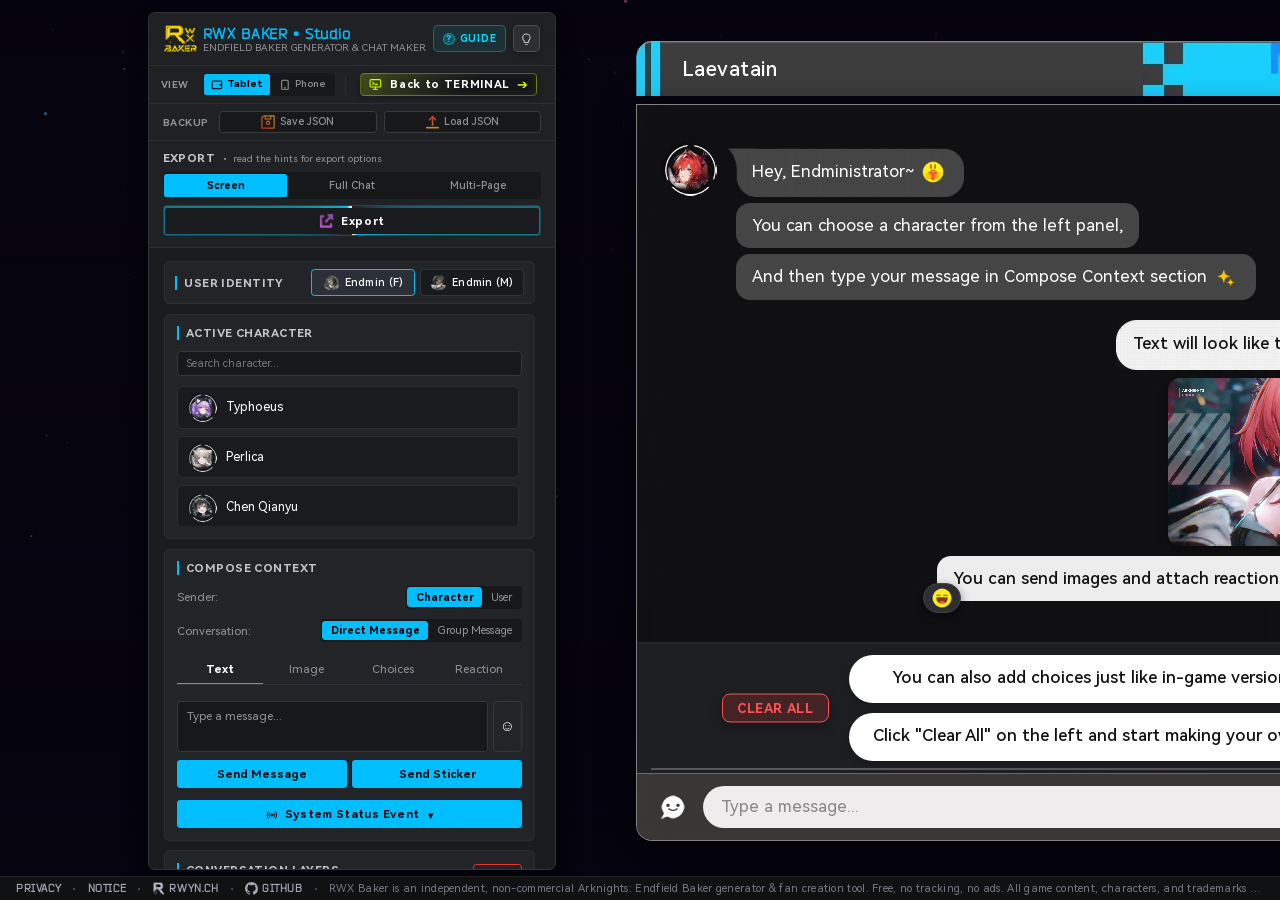
==== commit a433bf4a: "beta 7 • add: system status & offline/online transmission events" ====
--- a/classic.html
+++ b/classic.html
@@ -160,7 +160,7 @@
   }
   </script>
 
-  <link rel="stylesheet" href="rwxbaker-css/style.css?v=20261027_v6">
+  <link rel="stylesheet" href="rwxbaker-css/style.css?v=20261028_v6">
   <link rel="stylesheet" href="rwxbaker-css/mobile.css?v=20261027_v1">
   <link rel="stylesheet" href="rwxbaker-css/terminal.css?v=20261027_v1">
   <link rel="icon" type="image/png" sizes="192x192" href="favicon.png">
@@ -375,8 +375,28 @@
               <div id="context-text-input" class="editable-message-input" contenteditable="true" data-placeholder="Type a message..."></div>
               <button type="button" class="context-emoji-btn" data-emoji-target="context-text-input" title="Add emoji" aria-label="Add emoji">&#9786;</button>
             </div>
-            <button type="button" id="btn-context-send-text" class="panel-action-btn">Send Message</button>
-            <button type="button" id="btn-context-open-stickers" class="panel-action-btn" title="Pick and send an in-game sticker">Send Sticker</button>
+            <div class="compose-actions-grid">
+              <button type="button" id="btn-context-send-text" class="panel-action-btn">Send Message</button>
+              <button type="button" id="btn-context-open-stickers" class="panel-action-btn" title="Pick and send an in-game sticker">Send Sticker</button>
+            </div>
+            <div class="status-popover-container" id="status-popover-container">
+              <button type="button" id="btn-context-status-toggle" class="panel-action-btn status-trigger-btn" title="Insert an Online/Offline or Group status event">
+                <span class="status-trigger-icon" aria-hidden="true"><svg viewBox="0 0 24 24" width="14" height="14" fill="none" stroke="currentColor" stroke-width="2" stroke-linecap="round" stroke-linejoin="round" class="status-btn-svg"><path d="M4.93 19.07a10 10 0 0 1 0-14.14"></path><path d="M7.76 16.24a6 6 0 0 1 0-8.48"></path><circle cx="12" cy="12" r="2" fill="currentColor"></circle><path d="M16.24 7.76a6 6 0 0 1 0 8.48"></path><path d="M19.07 4.93a10 10 0 0 1 0 14.14"></path></svg></span>
+                <span>System Status Event</span>
+                <span class="status-trigger-arrow">&#x25BE;</span>
+              </button>
+              <div id="status-popover-menu" class="status-popover-menu hidden">
+                <div class="status-popover-header">
+                  <span class="status-popover-title">SYSTEM STATUS // TRANSMISSION</span>
+                  <button type="button" id="btn-close-status-popover" class="status-popover-close" title="Close" aria-label="Close status menu">&times;</button>
+                </div>
+                <div id="status-presets-list" class="status-presets-list"></div>
+                <div class="status-custom-row">
+                  <input type="text" id="input-custom-status" class="status-custom-input" placeholder="Type custom status..." autocomplete="off">
+                  <button type="button" id="btn-send-custom-status" class="status-custom-send-btn">SEND</button>
+                </div>
+              </div>
+            </div>
           </div>
 
           <div id="context-form-image" class="context-form hidden">
@@ -897,6 +917,6 @@
   <script src="rwxbaker-js/characters.js?v=20261018_v2"></script>
   <script src="rwxbaker-js/dom-to-image-more.min.js?v=20261019_v1"></script>
   <script src="rwxbaker-js/tutorial-template.js?v=20261018_v2"></script>
-  <script src="rwxbaker-js/app.js?v=20261027_v1"></script>
+  <script src="rwxbaker-js/app.js?v=20261028_v6"></script>
 </body>
 </html>
--- a/rwxbaker-css/style.css
+++ b/rwxbaker-css/style.css
@@ -4581,3 +4581,386 @@
 .how-creator-dot {
   color: rgba(255, 255, 255, 0.3);
 }
+
+/* ==========================================================================
+   STATUS & SYSTEM EVENT ROW (Offline/Online/Joined/Left)
+   ========================================================================== */
+
+.message-status-row {
+  display: flex;
+  align-items: center;
+  justify-content: center;
+  width: 100%;
+  margin: 12px 0;
+  padding: 0 14px;
+  box-sizing: border-box;
+  user-select: none;
+  cursor: pointer;
+  position: relative;
+  transition: transform 0.15s ease, opacity 0.15s ease;
+}
+
+.message-status-row.drop-above::before {
+  content: "";
+  position: absolute;
+  top: -6px;
+  left: 0;
+  right: 0;
+  height: 3px;
+  background: var(--color-accent-cyan, #00d2ff);
+  border-radius: 2px;
+  box-shadow: 0 0 10px var(--color-accent-cyan, #00d2ff);
+  pointer-events: none;
+  z-index: 30;
+}
+
+.message-status-row.drop-below::after {
+  content: "";
+  position: absolute;
+  bottom: -6px;
+  left: 0;
+  right: 0;
+  height: 3px;
+  background: var(--color-accent-cyan, #00d2ff);
+  border-radius: 2px;
+  box-shadow: 0 0 10px var(--color-accent-cyan, #00d2ff);
+  pointer-events: none;
+  z-index: 30;
+}
+
+.message-status-row:hover .status-pill {
+  border-color: rgba(0, 210, 255, 0.45);
+  box-shadow: 0 0 10px rgba(0, 210, 255, 0.2);
+  transform: scale(1.02);
+}
+
+.message-status-row.selected .status-pill {
+  border-color: var(--color-accent-cyan, #00d2ff);
+  background: rgba(0, 210, 255, 0.14);
+  box-shadow: 0 0 14px rgba(0, 210, 255, 0.45);
+}
+
+.status-line {
+  flex: 1 1 0;
+  height: 1px;
+  pointer-events: none;
+}
+
+.status-line-left {
+  background: linear-gradient(to left, rgba(255, 255, 255, 0.32) 0%, rgba(255, 255, 255, 0.08) 50%, transparent 100%);
+}
+
+.status-line-right {
+  background: linear-gradient(to right, rgba(255, 255, 255, 0.32) 0%, rgba(255, 255, 255, 0.08) 50%, transparent 100%);
+}
+
+.status-pill {
+  display: inline-flex;
+  align-items: center;
+  justify-content: center;
+  padding: 4px 14px;
+  margin: 0 10px;
+  background: rgba(20, 22, 28, 0.88);
+  border: 1px solid rgba(255, 255, 255, 0.18);
+  border-radius: 9999px;
+  box-shadow: 0 2px 10px rgba(0, 0, 0, 0.55);
+  backdrop-filter: blur(6px);
+  -webkit-backdrop-filter: blur(6px);
+  max-width: 82%;
+  flex-shrink: 0;
+  transition: all 0.15s ease;
+}
+
+.status-text {
+  font-family: 'HarmonyOS Sans', 'Bender', var(--font-sans);
+  font-size: 0.72rem;
+  font-weight: 500;
+  color: #9c9da8;
+  letter-spacing: 0.3px;
+  text-align: center;
+  line-height: 1.3;
+}
+
+/* Guard: Export mode neutralizer for selection */
+.is-exporting .message-status-row.selected .status-pill,
+#phone-frame.is-exporting .message-status-row.selected .status-pill {
+  border-color: rgba(255, 255, 255, 0.18) !important;
+  box-shadow: 0 2px 10px rgba(0, 0, 0, 0.55) !important;
+  background: rgba(20, 22, 28, 0.88) !important;
+}
+
+/* ==========================================================================
+   COMPOSE ACTIONS GRID & STATUS POPOVER (Classic & Terminal)
+   ========================================================================== */
+
+.compose-actions-grid {
+  display: grid;
+  grid-template-columns: 1fr 1fr;
+  gap: 6px;
+  width: 100%;
+}
+
+.status-popover-container,
+.terminal-status-popover-container {
+  position: relative;
+  width: 100%;
+  margin-top: 5px;
+}
+
+/* Classic & Base Status Trigger Button (Unified Cyan-Blue) */
+.status-trigger-btn {
+  width: 100%;
+  display: flex;
+  align-items: center;
+  justify-content: center;
+  gap: 8px;
+  padding: 8px 12px;
+  background-color: var(--color-accent-cyan, #00d2ff);
+  color: #0d1117;
+  font-family: var(--font-sans);
+  font-size: 0.85rem;
+  font-weight: bold;
+  border: none;
+  border-radius: 4px;
+  cursor: pointer;
+  letter-spacing: 0.4px;
+  transition: opacity 0.15s ease, box-shadow 0.15s ease;
+}
+
+.status-trigger-btn:hover {
+  opacity: 0.92;
+  box-shadow: 0 0 12px rgba(0, 210, 255, 0.45);
+}
+
+/* Terminal Mode specific button styling */
+.terminal-status-popover-container .status-trigger-btn {
+  background: rgba(0, 210, 255, 0.12);
+  border: 1px solid rgba(0, 210, 255, 0.38);
+  color: #00d2ff;
+  font-family: 'Bender', var(--font-sans);
+  border-radius: 5px;
+  font-size: 0.74rem;
+  font-weight: 700;
+  letter-spacing: 0.4px;
+  padding: 6px 10px;
+}
+
+.terminal-status-popover-container .status-trigger-btn:hover {
+  background: rgba(0, 210, 255, 0.22);
+  border-color: #00d2ff;
+  color: #ffffff;
+  box-shadow: 0 0 12px rgba(0, 210, 255, 0.35);
+  opacity: 1;
+}
+
+.status-trigger-icon {
+  display: inline-flex;
+  align-items: center;
+  justify-content: center;
+  line-height: 1;
+  position: relative;
+  top: 0.8px;
+}
+
+.status-trigger-arrow {
+  font-size: 0.72rem;
+  margin-left: 2px;
+  position: relative;
+  top: 1px;
+  transition: transform 0.2s ease;
+}
+
+.status-popover-container.open .status-trigger-arrow,
+.terminal-status-popover-container.open .status-trigger-arrow {
+  transform: rotate(180deg);
+}
+
+/* Speech Balloon Popover (Opens Upward with tail pointer) */
+.status-popover-menu {
+  position: absolute;
+  bottom: calc(100% + 10px);
+  top: auto;
+  left: 0;
+  right: 0;
+  z-index: 150;
+  background: rgba(18, 20, 26, 0.97);
+  border: 1px solid rgba(0, 210, 255, 0.35);
+  border-radius: 8px;
+  box-shadow: 0 -8px 28px rgba(0, 0, 0, 0.8), 0 0 16px rgba(0, 210, 255, 0.2);
+  backdrop-filter: blur(14px);
+  -webkit-backdrop-filter: blur(14px);
+  padding: 10px;
+  display: flex;
+  flex-direction: column;
+  gap: 8px;
+  animation: statusBubbleUp 0.18s cubic-bezier(0.16, 1, 0.3, 1);
+}
+
+.status-popover-menu.hidden {
+  display: none !important;
+}
+
+/* Speech balloon triangle tail */
+.status-popover-menu::before {
+  content: "";
+  position: absolute;
+  bottom: -9px;
+  left: 50%;
+  transform: translateX(-50%);
+  border-width: 9px 9px 0 9px;
+  border-style: solid;
+  border-color: rgba(0, 210, 255, 0.35) transparent transparent transparent;
+}
+
+.status-popover-menu::after {
+  content: "";
+  position: absolute;
+  bottom: -8px;
+  left: 50%;
+  transform: translateX(-50%);
+  border-width: 8px 8px 0 8px;
+  border-style: solid;
+  border-color: rgba(18, 20, 26, 0.98) transparent transparent transparent;
+}
+
+@keyframes statusBubbleUp {
+  from {
+    opacity: 0;
+    transform: translateY(8px) scale(0.97);
+  }
+  to {
+    opacity: 1;
+    transform: translateY(0) scale(1);
+  }
+}
+
+.status-popover-header {
+  display: flex;
+  align-items: center;
+  justify-content: space-between;
+  padding-bottom: 6px;
+  border-bottom: 1px solid rgba(255, 255, 255, 0.1);
+}
+
+.status-popover-title {
+  font-family: 'Bender', var(--font-sans);
+  font-size: 0.68rem;
+  font-weight: 800;
+  color: #ffffff;
+  letter-spacing: 0.8px;
+}
+
+.status-popover-close {
+  background: transparent;
+  border: none;
+  color: #8c8d96;
+  font-size: 1.1rem;
+  cursor: pointer;
+  line-height: 1;
+  padding: 0 4px;
+}
+
+.status-popover-close:hover {
+  color: #ffffff;
+}
+
+.status-presets-list {
+  display: flex;
+  flex-direction: column;
+  gap: 5px;
+}
+
+.status-preset-btn {
+  display: flex;
+  align-items: center;
+  gap: 8px;
+  width: 100%;
+  padding: 7px 10px;
+  background: rgba(255, 255, 255, 0.04);
+  border: 1px solid rgba(255, 255, 255, 0.08);
+  border-radius: 5px;
+  color: #d6d7e0;
+  font-size: 0.8rem;
+  font-family: 'HarmonyOS Sans', var(--font-sans);
+  cursor: pointer;
+  text-align: left;
+  transition: all 0.15s ease;
+}
+
+.status-preset-btn:hover {
+  background: rgba(0, 210, 255, 0.12);
+  border-color: rgba(0, 210, 255, 0.4);
+  color: #ffffff;
+  box-shadow: 0 0 8px rgba(0, 210, 255, 0.2);
+}
+
+.status-preset-icon {
+  font-size: 0.75rem;
+  flex-shrink: 0;
+}
+
+.status-custom-row {
+  display: flex;
+  gap: 6px;
+  margin-top: 4px;
+  padding-top: 8px;
+  border-top: 1px dashed rgba(255, 255, 255, 0.12);
+}
+
+.status-custom-input {
+  flex: 1 1 auto;
+  min-width: 0;
+  background: rgba(0, 0, 0, 0.45);
+  border: 1px solid rgba(255, 255, 255, 0.18);
+  border-radius: 4px;
+  padding: 6px 10px;
+  color: #ffffff;
+  font-size: 0.8rem;
+  font-family: 'HarmonyOS Sans', var(--font-sans);
+  outline: none;
+  transition: border-color 0.15s ease, box-shadow 0.15s ease;
+}
+
+.status-custom-input:focus {
+  border-color: var(--color-accent-cyan, #00d2ff);
+  box-shadow: 0 0 8px rgba(0, 210, 255, 0.3);
+}
+
+.status-custom-send-btn {
+  padding: 6px 12px;
+  background: var(--color-accent-cyan, #00d2ff);
+  color: #121317;
+  font-family: 'Bender', var(--font-sans);
+  font-size: 0.75rem;
+  font-weight: 800;
+  border: none;
+  border-radius: 4px;
+  cursor: pointer;
+  letter-spacing: 0.5px;
+  transition: all 0.15s ease;
+  flex-shrink: 0;
+}
+
+.status-custom-send-btn:hover {
+  background: #ffffff;
+  box-shadow: 0 0 10px rgba(0, 210, 255, 0.6);
+}
+
+.status-preset-svg {
+  flex-shrink: 0;
+  width: 15px;
+  height: 15px;
+  display: inline-block;
+}
+
+.status-btn-svg {
+  flex-shrink: 0;
+  width: 14px;
+  height: 14px;
+  display: block;
+}
+
+.terminal-compose-studio.is-editing .terminal-status-popover-container,
+.context-edit-mode .status-popover-container {
+  display: none !important;
+}
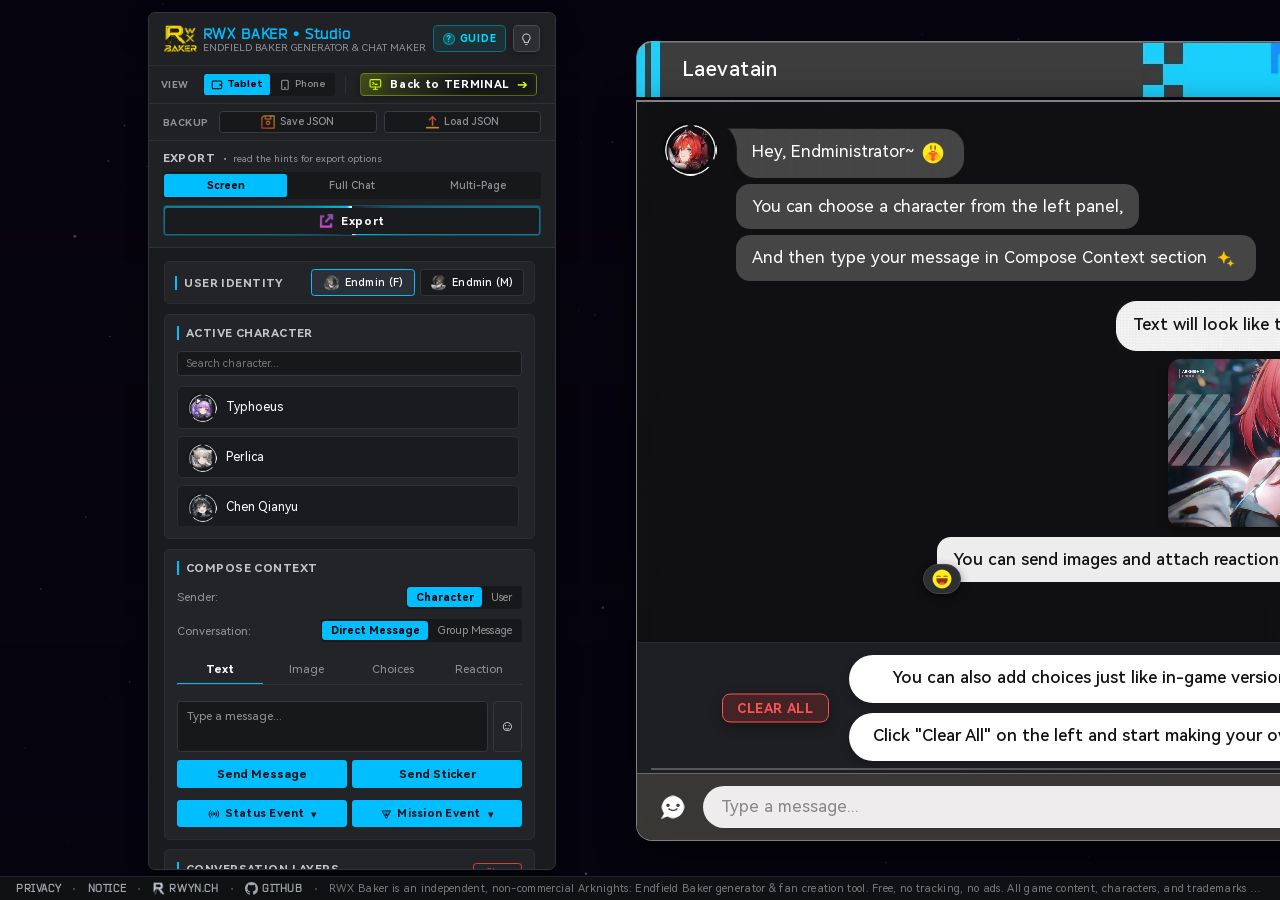
==== commit a1ea4dd4: "beta 8 • add: mission events & locations - custom missions/tasks" ====
--- a/classic.html
+++ b/classic.html
@@ -4,8 +4,8 @@
   <meta charset="UTF-8">
   <meta name="viewport" content="width=device-width, initial-scale=1.0">
   <title>RWX Baker • Classic Studio — Arknights Endfield Custom Baker Maker &amp; Message Generator</title>
-  <meta name="description" content="Free Arknights: Endfield Message Generator &amp; Custom Baker Maker. Create authentic in-game direct &amp; squad group chats with any operator, add Baker emojis, and export high-res PNGs.">
-  <meta name="keywords" content="endfield custom baker maker, baker maker, endfield baker maker, baker generator, endfield baker generator, baker maker, endfield baker maker, arknights baker maker, arknights endfield baker generator, arknights baker generator, baker chat generator, baker message generator, endfield message generator, endfield chat generator, endfield dialogue generator, Endfield Baker, Baker SNS, arknights endfield fan tool, Hypergryph, Gryphline, rwx baker">
+  <meta name="description" content="Free Arknights: Endfield Message Generator &amp; Custom Baker Maker. Create authentic in-game chats, system status events, and mission quest directives with any operator, Baker emojis, and export high-res PNGs.">
+  <meta name="keywords" content="endfield custom baker maker, baker maker, endfield baker maker, baker generator, endfield baker generator, baker maker, endfield baker maker, arknights baker maker, arknights endfield baker generator, arknights baker generator, baker chat generator, baker message generator, endfield message generator, endfield chat generator, endfield dialogue generator, endfield mission generator, endfield quest maker, baker system events, Endfield Baker, Baker SNS, arknights endfield fan tool, Hypergryph, Gryphline, rwx baker">
   <meta name="author" content="RWyn">
   <meta name="theme-color" content="#121317">
   <link rel="canonical" href="https://baker.rwyn.ch/classic.html">
@@ -14,7 +14,7 @@
   <meta property="og:url" content="https://baker.rwyn.ch/">
   <meta property="og:site_name" content="RWX Baker">
   <meta property="og:title" content="RWX Baker • Endfield Baker Generator &amp; Arknights Chat Maker">
-  <meta property="og:description" content="Free Arknights: Endfield Message Generator &amp; Custom Baker Maker. Create authentic in-game direct &amp; squad group chats with any operator, add Baker emojis, and export high-res PNGs.">
+  <meta property="og:description" content="Free Arknights: Endfield Message Generator &amp; Custom Baker Maker. Create authentic in-game chats, system status events, and mission quest directives with any operator, Baker emojis, and export high-res PNGs.">
   <meta property="og:image" content="https://baker.rwyn.ch/showcase/og-preview.png?v=2">
   <meta property="og:image:width" content="1200">
   <meta property="og:image:height" content="630">
@@ -25,7 +25,7 @@
   <meta name="twitter:card" content="summary_large_image">
   <meta name="twitter:url" content="https://baker.rwyn.ch/">
   <meta name="twitter:title" content="RWX Baker • Endfield Baker Generator &amp; Arknights Chat Maker">
-  <meta name="twitter:description" content="Free Arknights: Endfield Message Generator &amp; Custom Baker Maker. Create authentic in-game direct &amp; squad group chats with any operator, add Baker emojis, and export high-res PNGs.">
+  <meta name="twitter:description" content="Free Arknights: Endfield Message Generator &amp; Custom Baker Maker. Create authentic in-game chats, system status events, and mission quest directives with any operator, Baker emojis, and export high-res PNGs.">
   <meta name="twitter:image" content="https://baker.rwyn.ch/showcase/og-preview.png?v=2">
 
   <script type="application/ld+json">
@@ -58,7 +58,7 @@
           "Endfield Chat Generator",
           "Endfield Dialogue Generator"
         ],
-        "keywords": "Baker generator, Endfield Baker generator, Baker maker, Endfield Baker maker, Arknights Endfield message generator, Baker chat generator, Endfield dialogue maker, Arknights Endfield fan tool",
+        "keywords": "Baker generator, Endfield Baker generator, Baker maker, Endfield Baker maker, Arknights Endfield message generator, Baker chat generator, Endfield dialogue maker, Arknights Endfield mission generator, Endfield quest maker, Arknights Endfield fan tool",
         "sameAs": [
           "https://github.com/rwxy/RWX-Baker",
           "https://www.reddit.com/r/Endfield/s/AB5x3O7lzQ"
@@ -102,8 +102,8 @@
           {
             "@type": "HowToStep",
             "position": 3,
-            "name": "Add Baker Emojis, Stickers and Images",
-            "text": "Attach authentic in-game Baker emojis and stickers, or upload custom pictures and freely resize them on the preview canvas."
+            "name": "Add Baker Emojis, System Status and Mission Directives",
+            "text": "Attach authentic in-game Baker emojis and stickers, upload custom pictures, insert game-styled System Status Banners (online/offline/group status), and announce custom Mission Quest Cards with telemetry badges and locations."
           },
           {
             "@type": "HowToStep",
@@ -148,6 +148,14 @@
           },
           {
             "@type": "Question",
+            "name": "Can I add in-game System Status Events and Mission Quest Cards?",
+            "acceptedAnswer": {
+              "@type": "Answer",
+              "text": "Yes! RWX Baker includes authentic in-game System Status Events (like 'went offline.', 'is now online.', 'joined the group.', 'left the group.') and Mission Quest Directives (featuring neon-accented quest cards, authentic inverted-triangle telemetry badges, custom mission objectives, and locations like 'Homecoming // North Wuling Exclusion Zone'). Both support drag-and-drop reordering, click-to-edit, and high-res export."
+            }
+          },
+          {
+            "@type": "Question",
             "name": "Is my chat data saved and private?",
             "acceptedAnswer": {
               "@type": "Answer",
@@ -160,7 +168,7 @@
   }
   </script>
 
-  <link rel="stylesheet" href="rwxbaker-css/style.css?v=20261028_v6">
+  <link rel="stylesheet" href="rwxbaker-css/style.css?v=20261031_v8">
   <link rel="stylesheet" href="rwxbaker-css/mobile.css?v=20261027_v1">
   <link rel="stylesheet" href="rwxbaker-css/terminal.css?v=20261027_v1">
   <link rel="icon" type="image/png" sizes="192x192" href="favicon.png">
@@ -379,21 +387,52 @@
               <button type="button" id="btn-context-send-text" class="panel-action-btn">Send Message</button>
               <button type="button" id="btn-context-open-stickers" class="panel-action-btn" title="Pick and send an in-game sticker">Send Sticker</button>
             </div>
-            <div class="status-popover-container" id="status-popover-container">
-              <button type="button" id="btn-context-status-toggle" class="panel-action-btn status-trigger-btn" title="Insert an Online/Offline or Group status event">
-                <span class="status-trigger-icon" aria-hidden="true"><svg viewBox="0 0 24 24" width="14" height="14" fill="none" stroke="currentColor" stroke-width="2" stroke-linecap="round" stroke-linejoin="round" class="status-btn-svg"><path d="M4.93 19.07a10 10 0 0 1 0-14.14"></path><path d="M7.76 16.24a6 6 0 0 1 0-8.48"></path><circle cx="12" cy="12" r="2" fill="currentColor"></circle><path d="M16.24 7.76a6 6 0 0 1 0 8.48"></path><path d="M19.07 4.93a10 10 0 0 1 0 14.14"></path></svg></span>
-                <span>System Status Event</span>
-                <span class="status-trigger-arrow">&#x25BE;</span>
-              </button>
-              <div id="status-popover-menu" class="status-popover-menu hidden">
-                <div class="status-popover-header">
-                  <span class="status-popover-title">SYSTEM STATUS // TRANSMISSION</span>
-                  <button type="button" id="btn-close-status-popover" class="status-popover-close" title="Close" aria-label="Close status menu">&times;</button>
+            <div class="compose-status-grid" id="compose-status-grid">
+              <div class="status-popover-container" id="status-popover-container">
+                <button type="button" id="btn-context-status-toggle" class="panel-action-btn status-trigger-btn" title="Insert an Online/Offline or Group status event">
+                  <span class="status-trigger-icon" aria-hidden="true"><svg viewBox="0 0 24 24" width="13" height="13" fill="none" stroke="currentColor" stroke-width="2" stroke-linecap="round" stroke-linejoin="round" class="status-btn-svg"><path d="M4.93 19.07a10 10 0 0 1 0-14.14"></path><path d="M7.76 16.24a6 6 0 0 1 0-8.48"></path><circle cx="12" cy="12" r="2" fill="currentColor"></circle><path d="M16.24 7.76a6 6 0 0 1 0 8.48"></path><path d="M19.07 4.93a10 10 0 0 1 0 14.14"></path></svg></span>
+                  <span>Status Event</span>
+                  <span class="status-trigger-arrow">&#x25BE;</span>
+                </button>
+                <div id="status-popover-menu" class="status-popover-menu hidden">
+                  <div class="status-popover-header">
+                    <span class="status-popover-title">SYSTEM STATUS // TRANSMISSION</span>
+                    <button type="button" id="btn-close-status-popover" class="status-popover-close" title="Close" aria-label="Close status menu">&times;</button>
+                  </div>
+                  <div id="status-presets-list" class="status-presets-list"></div>
+                  <div class="status-custom-row">
+                    <input type="text" id="input-custom-status" class="status-custom-input" placeholder="Type custom status..." autocomplete="off">
+                    <button type="button" id="btn-send-custom-status" class="status-custom-send-btn">SEND</button>
+                  </div>
                 </div>
-                <div id="status-presets-list" class="status-presets-list"></div>
-                <div class="status-custom-row">
-                  <input type="text" id="input-custom-status" class="status-custom-input" placeholder="Type custom status..." autocomplete="off">
-                  <button type="button" id="btn-send-custom-status" class="status-custom-send-btn">SEND</button>
+              </div>
+
+              <div class="mission-popover-container" id="mission-popover-container">
+                <button type="button" id="btn-context-mission-toggle" class="panel-action-btn mission-trigger-btn" title="Insert an in-game Mission / Quest Directive">
+                  <span class="mission-trigger-icon" aria-hidden="true"><svg viewBox="0 0 24 24" width="14" height="14" fill="none" stroke="currentColor" stroke-linecap="round" stroke-linejoin="round" class="mission-btn-svg"><polygon points="3,4 21,4 12,20" stroke="currentColor" stroke-width="1.8" fill="currentColor" fill-opacity="0.25"></polygon><polygon points="12,8.5 13.2,11.5 16.2,11.5 13.8,13.2 14.7,16 12,14.3 9.3,16 10.2,13.2 7.8,11.5 10.8,11.5" fill="currentColor" stroke="none"></polygon><circle cx="5" cy="12.5" r="0.8" fill="currentColor" stroke="none"></circle><circle cx="19" cy="12.5" r="0.8" fill="currentColor" stroke="none"></circle></svg></span>
+                  <span>Mission Event</span>
+                  <span class="status-trigger-arrow">&#x25BE;</span>
+                </button>
+                <div id="mission-popover-menu" class="status-popover-menu mission-popover-menu hidden">
+                  <div class="status-popover-header">
+                    <span class="status-popover-title">MISSION // DIRECTIVE EVENT</span>
+                    <button type="button" id="btn-close-mission-popover" class="status-popover-close" title="Close" aria-label="Close mission menu">&times;</button>
+                  </div>
+                  <div class="mission-inputs-stack">
+                    <div class="mission-input-field">
+                      <label class="mission-input-label" for="input-mission-title">MISSION NAME</label>
+                      <input type="text" id="input-mission-title" class="status-custom-input mission-input" placeholder="e.g. Homecoming" autocomplete="off">
+                    </div>
+                    <div class="mission-input-field">
+                      <label class="mission-input-label" for="input-mission-location">LOCATION</label>
+                      <input type="text" id="input-mission-location" class="status-custom-input mission-input" placeholder="e.g. North Wuling Exclusion Zone" autocomplete="off">
+                    </div>
+                  </div>
+                  <div class="mission-custom-row">
+                    <button type="button" id="btn-send-mission" class="status-custom-send-btn mission-send-btn">INSERT MISSION</button>
+                  </div>
+                  <div class="status-popover-section-label">QUICK PRESET</div>
+                  <div id="mission-presets-list" class="mission-presets-list"></div>
                 </div>
               </div>
             </div>
@@ -651,9 +690,9 @@
             <li class="how-step-item">
               <div class="how-step-header">
                 <span class="how-step-num">03</span>
-                <strong>Add Baker Emojis, Stickers &amp; Pictures:</strong>
+                <strong>Emojis, System Status &amp; Mission Directives:</strong>
               </div>
-              <p>Express characters with authentic game-styled Baker emojis, stickers, and status stamps (like "Typing..." or "Went offline"). Upload custom pictures and drag their corner handle to freely resize them.</p>
+              <p>Express characters with authentic Baker emojis, stickers, and custom resizable images. Insert real-time <strong>System Status Events</strong> (like <em>went offline.</em> or <em>is now online.</em>) and authentic <strong>Mission Quest Directives</strong> with inverted-triangle telemetry badges, custom quest titles, and target locations (e.g. <em>Homecoming // North Wuling Exclusion Zone</em>).</p>
             </li>
             <li class="how-step-item">
               <div class="how-step-header">
@@ -690,6 +729,11 @@
           <div class="faq-item">
             <h3 class="faq-q">Can I create group chats with multiple characters?</h3>
             <p class="faq-a">Yes! You can toggle any channel to Group mode, assign squad units, set custom operation names, and switch active speakers seamlessly. You can send messages, images, stickers and add reaction emojis to messages too, just like the in-game Baker app!</p>
+          </div>
+
+          <div class="faq-item">
+            <h3 class="faq-q">Can I add in-game System Status Events and Mission Quest Cards?</h3>
+            <p class="faq-a">Yes! RWX Baker replicates Baker's in-game <strong>System Status Events</strong> (<code>went offline.</code>, <code>is now online.</code>, <code>joined the group.</code>, <code>left the group.</code>) and authentic <strong>Mission Quest Directives</strong> (featuring neon lime-accented cards, telemetry badges, custom mission objectives, and target locations). Both support drag-and-drop reordering, click-to-edit, and high-resolution export.</p>
           </div>
 
           <div class="faq-item">
@@ -917,6 +961,6 @@
   <script src="rwxbaker-js/characters.js?v=20261018_v2"></script>
   <script src="rwxbaker-js/dom-to-image-more.min.js?v=20261019_v1"></script>
   <script src="rwxbaker-js/tutorial-template.js?v=20261018_v2"></script>
-  <script src="rwxbaker-js/app.js?v=20261028_v6"></script>
+  <script src="rwxbaker-js/app.js?v=20261031_v8"></script>
 </body>
 </html>
--- a/rwxbaker-css/style.css
+++ b/rwxbaker-css/style.css
@@ -4591,7 +4591,7 @@
   align-items: center;
   justify-content: center;
   width: 100%;
-  margin: 12px 0;
+  margin: 2px 0 -14px 0;
   padding: 0 14px;
   box-sizing: border-box;
   user-select: none;
@@ -4690,6 +4690,194 @@
 }
 
 /* ==========================================================================
+   MISSION EVENT CARDS (In-Game Quest & Directive Banners)
+   ========================================================================== */
+
+.message-mission-row {
+  display: flex;
+  align-items: center;
+  justify-content: center;
+  width: 100%;
+  margin: 10px 0 2px 0;
+  padding: 0 calc(var(--terminal-message-avatar-size, var(--message-avatar-size, 56px)) + var(--message-avatar-gap, 10px) + 2px);
+  box-sizing: border-box;
+  user-select: none;
+  cursor: pointer;
+  position: relative;
+  transition: transform 0.15s ease, opacity 0.15s ease;
+}
+
+@media (max-width: 600px) {
+  .message-mission-row {
+    padding: 0 10px;
+    margin: 10px 0;
+  }
+}
+
+.message-mission-row.drop-above::before {
+  content: "";
+  position: absolute;
+  top: -6px;
+  left: 0;
+  right: 0;
+  height: 3px;
+  background: #b8f900;
+  border-radius: 2px;
+  box-shadow: 0 0 10px #b8f900;
+  pointer-events: none;
+  z-index: 30;
+}
+
+.message-mission-row.drop-below::after {
+  content: "";
+  position: absolute;
+  bottom: -6px;
+  left: 0;
+  right: 0;
+  height: 3px;
+  background: #b8f900;
+  border-radius: 2px;
+  box-shadow: 0 0 10px #b8f900;
+  pointer-events: none;
+  z-index: 30;
+}
+
+.mission-card {
+  position: relative;
+  display: flex;
+  align-items: center;
+  width: 100%;
+  max-width: 100%;
+  min-height: 66px;
+  height: 66px;
+  background-color: #2b2b2b;
+  background-image: url('../rwxbaker-assets/deco/task_uncompleted.webp?v=20261031_v8');
+  background-repeat: no-repeat;
+  background-position: right center;
+  background-size: auto 100%;
+  border-radius: 7px;
+  border: 1px solid rgba(255, 255, 255, 0.12);
+  box-shadow: 0 4px 16px rgba(0, 0, 0, 0.38);
+  overflow: hidden;
+  box-sizing: border-box;
+  transition: transform 0.15s ease, border-color 0.15s ease, box-shadow 0.15s ease;
+}
+
+.message-mission-row:hover .mission-card {
+  border-color: rgba(184, 249, 0, 0.45);
+  box-shadow: 0 4px 18px rgba(0, 0, 0, 0.45);
+  transform: translateY(-1px);
+}
+
+.message-mission-row.selected .mission-card {
+  border-color: #b8f900;
+  box-shadow: 0 0 14px rgba(184, 249, 0, 0.38);
+}
+
+.is-exporting .message-mission-row.selected .mission-card,
+#phone-frame.is-exporting .message-mission-row.selected .mission-card {
+  border-color: rgba(255, 255, 255, 0.12) !important;
+  box-shadow: 0 4px 16px rgba(0, 0, 0, 0.38) !important;
+}
+
+.mission-accent-bar {
+  position: absolute;
+  left: 0;
+  top: 0;
+  bottom: 0;
+  width: 5px;
+  background: #b8f900;
+  box-shadow: 0 0 10px rgba(184, 249, 0, 0.5);
+}
+
+.mission-icon-wrap {
+  display: flex;
+  align-items: center;
+  justify-content: center;
+  margin-left: 16px;
+  margin-right: 14px;
+  flex-shrink: 0;
+  width: 48px;
+  height: 42px;
+}
+
+.mission-card-svg {
+  width: 48px;
+  height: 42px;
+  display: block;
+}
+
+.mission-divider {
+  width: 1px;
+  height: 32px;
+  background-color: rgba(255, 255, 255, 0.22);
+  margin-right: 16px;
+  flex-shrink: 0;
+}
+
+.mission-body {
+  display: flex;
+  flex-direction: column;
+  justify-content: center;
+  min-width: 0;
+  flex: 1;
+  padding-right: 78px;
+  overflow: hidden;
+}
+
+.mission-title {
+  font-family: 'HarmonyOS Sans', 'Bender', var(--font-sans);
+  color: #f4f6f9;
+  font-size: 1.05rem;
+  font-weight: 600;
+  letter-spacing: 0.35px;
+  white-space: nowrap;
+  overflow: hidden;
+  text-overflow: ellipsis;
+  line-height: 1.25;
+}
+
+.mission-location {
+  font-family: 'HarmonyOS Sans', 'Bender', var(--font-sans);
+  color: #929ba8;
+  font-size: 0.82rem;
+  font-weight: 400;
+  letter-spacing: 0.25px;
+  white-space: nowrap;
+  overflow: hidden;
+  text-overflow: ellipsis;
+  margin-top: 4px;
+  line-height: 1.2;
+}
+
+@media (max-width: 600px) {
+  .mission-card {
+    min-height: 58px;
+    height: 58px;
+  }
+  .mission-icon-wrap,
+  .mission-card-svg {
+    width: 40px;
+    height: 36px;
+    margin-left: 12px;
+    margin-right: 10px;
+  }
+  .mission-divider {
+    height: 26px;
+    margin-right: 12px;
+  }
+  .mission-title {
+    font-size: 0.94rem;
+  }
+  .mission-location {
+    font-size: 0.76rem;
+    margin-top: 2px;
+  }
+}
+
+
+
+/* ==========================================================================
    COMPOSE ACTIONS GRID & STATUS POPOVER (Classic & Terminal)
    ========================================================================== */
 
@@ -4700,11 +4888,54 @@
   width: 100%;
 }
 
-.status-popover-container,
-.terminal-status-popover-container {
+.compose-status-grid,
+.terminal-events-grid {
   position: relative;
+  display: grid;
+  grid-template-columns: 1fr 1fr;
+  gap: 6px;
   width: 100%;
   margin-top: 5px;
+}
+
+.status-popover-container,
+.terminal-status-popover-container,
+.mission-popover-container,
+.terminal-mission-popover-container {
+  position: static;
+  width: 100%;
+}
+
+.compose-status-grid .status-popover-menu,
+.terminal-events-grid .status-popover-menu {
+  position: absolute;
+  bottom: calc(100% + 10px);
+  left: 0;
+  width: 100%;
+  box-sizing: border-box;
+}
+
+.status-popover-container .status-popover-menu::before,
+.terminal-status-popover-container .status-popover-menu::before,
+.status-popover-container .status-popover-menu::after,
+.terminal-status-popover-container .status-popover-menu::after {
+  left: 25% !important;
+}
+
+.mission-popover-container .status-popover-menu::before,
+.terminal-mission-popover-container .status-popover-menu::before {
+  left: 75% !important;
+  border-color: rgba(184, 249, 0, 0.4) transparent transparent transparent !important;
+}
+
+.mission-popover-container .status-popover-menu::after,
+.terminal-mission-popover-container .status-popover-menu::after {
+  left: 75% !important;
+}
+
+.mission-popover-menu {
+  border-color: rgba(184, 249, 0, 0.4) !important;
+  box-shadow: 0 -8px 28px rgba(0, 0, 0, 0.8), 0 0 16px rgba(184, 249, 0, 0.22) !important;
 }
 
 /* Classic & Base Status Trigger Button (Unified Cyan-Blue) */
@@ -4713,18 +4944,79 @@
   display: flex;
   align-items: center;
   justify-content: center;
-  gap: 8px;
-  padding: 8px 12px;
+  gap: 6px;
+  padding: 8px 8px;
   background-color: var(--color-accent-cyan, #00d2ff);
   color: #0d1117;
   font-family: var(--font-sans);
-  font-size: 0.85rem;
+  font-size: 0.82rem;
   font-weight: bold;
   border: none;
   border-radius: 4px;
   cursor: pointer;
+  letter-spacing: 0.3px;
+  transition: opacity 0.15s ease, box-shadow 0.15s ease;
+  white-space: nowrap;
+}
+
+.mission-trigger-btn {
+  width: 100%;
+  display: flex;
+  align-items: center;
+  justify-content: center;
+  gap: 6px;
+  padding: 8px 8px;
+  background-color: var(--color-accent-cyan, #00d2ff);
+  color: #0d1117;
+  font-family: var(--font-sans);
+  font-size: 0.82rem;
+  font-weight: bold;
+  border: none;
+  border-radius: 4px;
+  cursor: pointer;
+  letter-spacing: 0.3px;
+  box-sizing: border-box;
+  transition: opacity 0.15s ease, box-shadow 0.15s ease;
+  white-space: nowrap;
+}
+
+.mission-trigger-btn:hover {
+  opacity: 0.92;
+  box-shadow: 0 0 12px rgba(0, 210, 255, 0.45);
+}
+
+.terminal-mission-popover-container .mission-trigger-btn {
+  background: rgba(0, 210, 255, 0.12);
+  border: 1px solid rgba(0, 210, 255, 0.38);
+  color: #00d2ff;
+  font-family: 'Bender', var(--font-sans);
+  border-radius: 5px;
+  font-size: 0.74rem;
+  font-weight: 700;
   letter-spacing: 0.4px;
-  transition: opacity 0.15s ease, box-shadow 0.15s ease;
+  padding: 6px 8px;
+}
+
+.terminal-mission-popover-container .mission-trigger-btn:hover {
+  background: rgba(0, 210, 255, 0.22);
+  border-color: #00d2ff;
+  color: #ffffff;
+  box-shadow: 0 0 12px rgba(0, 210, 255, 0.35);
+}
+
+.mission-trigger-icon {
+  display: inline-flex;
+  align-items: center;
+  justify-content: center;
+  line-height: 1;
+  position: relative;
+  top: 0.8px;
+}
+
+.mission-btn-svg {
+  width: 13px;
+  height: 13px;
+  display: block;
 }
 
 .status-trigger-btn:hover {
@@ -4771,7 +5063,9 @@
 }
 
 .status-popover-container.open .status-trigger-arrow,
-.terminal-status-popover-container.open .status-trigger-arrow {
+.terminal-status-popover-container.open .status-trigger-arrow,
+.mission-popover-container.open .status-trigger-arrow,
+.terminal-mission-popover-container.open .status-trigger-arrow {
   transform: rotate(180deg);
 }
 
@@ -4960,7 +5254,120 @@
   display: block;
 }
 
-.terminal-compose-studio.is-editing .terminal-status-popover-container,
-.context-edit-mode .status-popover-container {
+.mission-inputs-stack {
+  display: flex;
+  flex-direction: column;
+  gap: 6px;
+}
+
+.mission-input-field {
+  display: flex;
+  flex-direction: column;
+  gap: 3px;
+}
+
+.mission-input-label {
+  font-family: 'Bender', var(--font-sans);
+  font-size: 0.62rem;
+  font-weight: 700;
+  color: #9aa0aa;
+  letter-spacing: 0.5px;
+}
+
+.status-popover-section-label {
+  font-family: 'Bender', var(--font-sans);
+  font-size: 0.62rem;
+  font-weight: 800;
+  color: #7b818c;
+  letter-spacing: 0.6px;
+  margin-top: 2px;
+}
+
+.mission-presets-list {
+  display: flex;
+  flex-direction: column;
+  gap: 5px;
+  max-height: 155px;
+  overflow-y: auto;
+}
+
+.mission-preset-btn {
+  display: flex;
+  align-items: center;
+  justify-content: space-between;
+  gap: 8px;
+  width: 100%;
+  padding: 6px 10px;
+  background: rgba(255, 255, 255, 0.04);
+  border: 1px solid rgba(255, 255, 255, 0.08);
+  border-radius: 5px;
+  color: #d6d7e0;
+  cursor: pointer;
+  text-align: left;
+  transition: all 0.15s ease;
+  box-sizing: border-box;
+}
+
+.mission-preset-btn:hover {
+  background: rgba(184, 249, 0, 0.12);
+  border-color: rgba(184, 249, 0, 0.4);
+  color: #ffffff;
+  transform: translateX(2px);
+}
+
+.mission-preset-icon {
+  display: inline-flex;
+  align-items: center;
+  justify-content: center;
+  color: #c8ff00;
+  flex-shrink: 0;
+}
+
+.mission-preset-info {
+  display: flex;
+  flex-direction: column;
+  min-width: 0;
+  flex: 1;
+}
+
+.preset-title {
+  font-size: 0.78rem;
+  font-weight: 600;
+  color: #f3f4f6;
+  white-space: nowrap;
+  overflow: hidden;
+  text-overflow: ellipsis;
+}
+
+.preset-loc {
+  font-size: 0.68rem;
+  color: #8c92a0;
+  white-space: nowrap;
+  overflow: hidden;
+  text-overflow: ellipsis;
+  margin-top: 1px;
+}
+
+.mission-send-btn {
+  background: #b8f900 !important;
+  color: #0f1115 !important;
+  font-weight: 700 !important;
+  letter-spacing: 0.5px !important;
+  width: 100% !important;
+  padding: 7px 12px !important;
+  border-radius: 4px !important;
+  margin-top: 2px !important;
+  cursor: pointer;
+  border: none;
+  transition: all 0.15s ease;
+}
+
+.mission-send-btn:hover {
+  background: #cbff1a !important;
+  box-shadow: 0 0 12px rgba(184, 249, 0, 0.45) !important;
+}
+
+.terminal-compose-studio.is-editing .terminal-events-grid,
+.context-edit-mode .compose-status-grid {
   display: none !important;
 }
--- a/rwxbaker-css/terminal.css
+++ b/rwxbaker-css/terminal.css
@@ -32,7 +32,7 @@
   --terminal-channels-blur: 14px;             /* Channels column glass blur intensity */
   --terminal-channels-opacity: 1;             /* Overall channels column opacity */
   --terminal-sidebar-gap: 12px;               /* Vertical gap between Channels card and Controls card */
-  --terminal-channels-max-height: 418px;      /* Height limit for Channels section (fits 4 session cards) */
+  --terminal-channels-max-height: 326px;      /* Height limit for Channels section (fits 3 session cards) */
 
   /* [SESSION CARDS (CHANNEL LIST ITEMS)] */
   --terminal-session-card-height: 76px;       /* Height of each session card */
@@ -888,7 +888,7 @@
 .terminal-channels-panel {
   flex: 0 0 auto;
   min-height: 140px;
-  max-height: var(--terminal-channels-max-height, 418px);
+  max-height: var(--terminal-channels-max-height, 326px);
   display: flex;
   flex-direction: column;
   position: relative;
@@ -2293,7 +2293,7 @@
   min-height: 0 !important;
   display: flex !important;
   flex-direction: column !important;
-  gap: clamp(6px, 0.8vh, 10px) !important;
+  gap: clamp(3px, 0.4vh, 6px) !important;
   position: relative !important;
 }
 
@@ -3779,3 +3779,8 @@
 }
 
 
+
+.terminal-window-body #chat-viewport {
+  margin-top: 4px;
+  padding-top: 14px;
+}
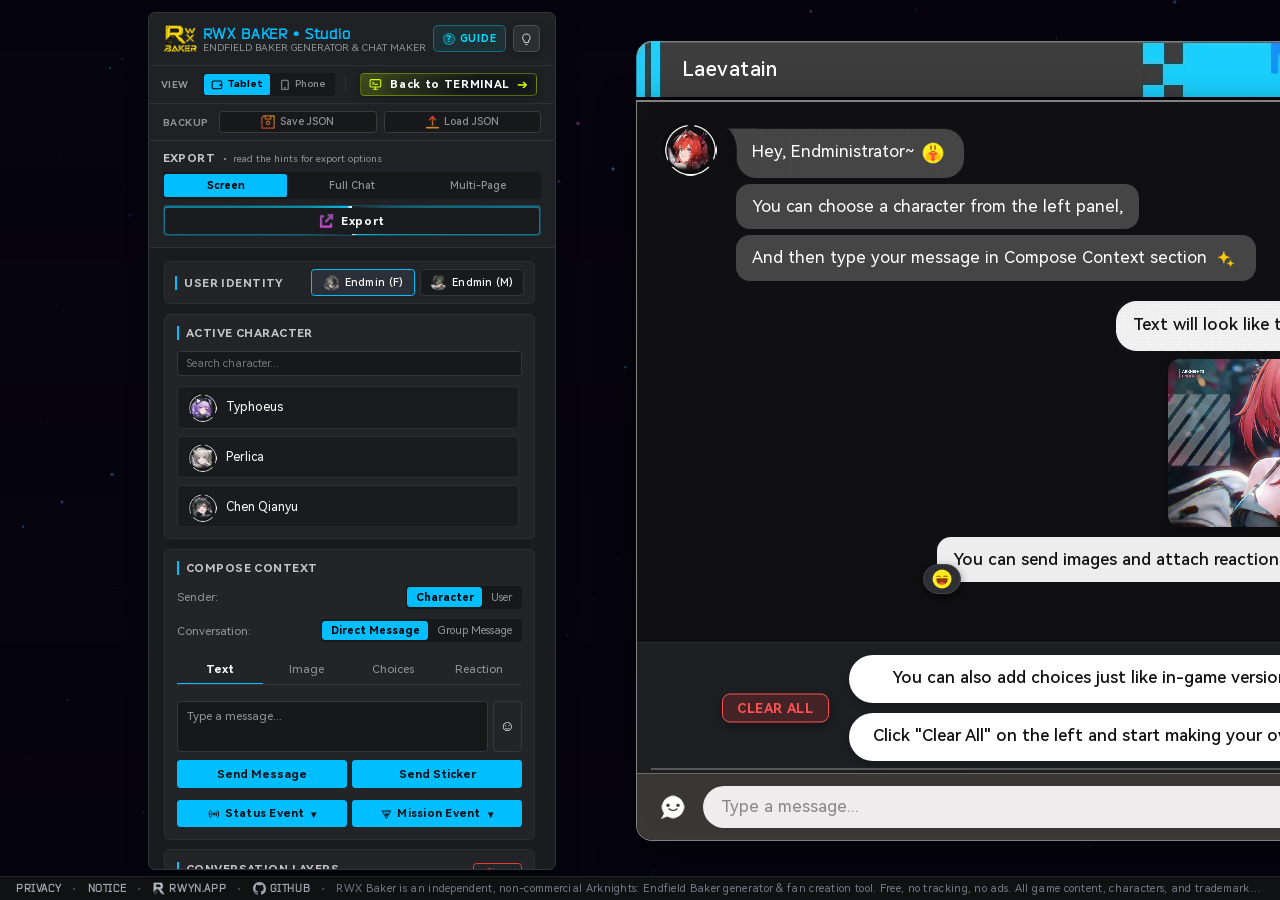
==== commit 189eb575: "beta 8 • migrate to new domain & update assets & fix cname, seo" ====
--- a/classic.html
+++ b/classic.html
@@ -8,14 +8,14 @@
   <meta name="keywords" content="endfield custom baker maker, baker maker, endfield baker maker, baker generator, endfield baker generator, baker maker, endfield baker maker, arknights baker maker, arknights endfield baker generator, arknights baker generator, baker chat generator, baker message generator, endfield message generator, endfield chat generator, endfield dialogue generator, endfield mission generator, endfield quest maker, baker system events, Endfield Baker, Baker SNS, arknights endfield fan tool, Hypergryph, Gryphline, rwx baker">
   <meta name="author" content="RWyn">
   <meta name="theme-color" content="#121317">
-  <link rel="canonical" href="https://baker.rwyn.ch/classic.html">
+  <link rel="canonical" href="https://baker.rwyn.app/classic.html">
 
   <meta property="og:type" content="website">
-  <meta property="og:url" content="https://baker.rwyn.ch/">
+  <meta property="og:url" content="https://baker.rwyn.app/">
   <meta property="og:site_name" content="RWX Baker">
   <meta property="og:title" content="RWX Baker • Endfield Baker Generator &amp; Arknights Chat Maker">
   <meta property="og:description" content="Free Arknights: Endfield Message Generator &amp; Custom Baker Maker. Create authentic in-game chats, system status events, and mission quest directives with any operator, Baker emojis, and export high-res PNGs.">
-  <meta property="og:image" content="https://baker.rwyn.ch/showcase/og-preview.png?v=2">
+  <meta property="og:image" content="https://baker.rwyn.app/showcase/og-preview.png?v=2">
   <meta property="og:image:width" content="1200">
   <meta property="og:image:height" content="630">
   <meta property="og:image:type" content="image/png">
@@ -23,10 +23,10 @@
   <meta property="og:locale" content="en_US">
 
   <meta name="twitter:card" content="summary_large_image">
-  <meta name="twitter:url" content="https://baker.rwyn.ch/">
+  <meta name="twitter:url" content="https://baker.rwyn.app/">
   <meta name="twitter:title" content="RWX Baker • Endfield Baker Generator &amp; Arknights Chat Maker">
   <meta name="twitter:description" content="Free Arknights: Endfield Message Generator &amp; Custom Baker Maker. Create authentic in-game chats, system status events, and mission quest directives with any operator, Baker emojis, and export high-res PNGs.">
-  <meta name="twitter:image" content="https://baker.rwyn.ch/showcase/og-preview.png?v=2">
+  <meta name="twitter:image" content="https://baker.rwyn.app/showcase/og-preview.png?v=2">
 
   <script type="application/ld+json">
   {
@@ -34,8 +34,8 @@
     "@graph": [
       {
         "@type": "WebSite",
-        "@id": "https://baker.rwyn.ch/#website",
-        "url": "https://baker.rwyn.ch/",
+        "@id": "https://baker.rwyn.app/#website",
+        "url": "https://baker.rwyn.app/",
         "name": "RWX Baker",
         "alternateName": [
           "RWX Baker • Arknights Endfield Message Generator",
@@ -46,7 +46,7 @@
       },
       {
         "@type": "WebApplication",
-        "@id": "https://baker.rwyn.ch/#app",
+        "@id": "https://baker.rwyn.app/#app",
         "name": "RWX Baker",
         "alternateName": [
           "Endfield Baker Generator",
@@ -63,17 +63,17 @@
           "https://github.com/rwxy/RWX-Baker",
           "https://www.reddit.com/r/Endfield/s/AB5x3O7lzQ"
         ],
-        "url": "https://baker.rwyn.ch/",
+        "url": "https://baker.rwyn.app/",
         "description": "An in-browser fan tool to generate, customize, and export Arknights: Endfield Baker chat conversations, dialogues, and choices.",
         "applicationCategory": "EntertainmentApplication, MultimediaApplication",
         "operatingSystem": "All",
         "browserRequirements": "Requires JavaScript. Requires HTML5 Canvas.",
-        "image": "https://baker.rwyn.ch/showcase/og-preview.png",
-        "screenshot": "https://baker.rwyn.ch/showcase/og-preview.png",
+        "image": "https://baker.rwyn.app/showcase/og-preview.png",
+        "screenshot": "https://baker.rwyn.app/showcase/og-preview.png",
         "author": {
           "@type": "Person",
           "name": "Rwyn",
-          "url": "https://rwyn.ch"
+          "url": "https://rwyn.app"
         },
         "offers": {
           "@type": "Offer",
@@ -85,7 +85,7 @@
         "@type": "HowTo",
         "name": "How to Create Custom Arknights: Endfield Baker Chats",
         "description": "Step-by-step guide to create authentic dialogue mockups, group chats, and terminal transmissions using RWX Baker (Endfield Custom Baker Maker).",
-        "image": "https://baker.rwyn.ch/showcase/og-preview.png",
+        "image": "https://baker.rwyn.app/showcase/og-preview.png",
         "step": [
           {
             "@type": "HowToStep",
@@ -191,7 +191,7 @@
     <aside id="editor-panel" class="editor-panel">
       <div class="panel-header">
         <div class="panel-brand">
-          <a href="https://baker.rwyn.ch/" class="panel-brand-logo-link" title="RWX Baker • Home">
+          <a href="https://baker.rwyn.app/" class="panel-brand-logo-link" title="RWX Baker • Home">
             <img src="rwxbaker-assets/ui/rwx-logo.png" alt="RWX Logo" class="panel-brand-logo">
           </a>
           <div class="panel-header-titles">
@@ -763,7 +763,7 @@
                 <span>GitHub Source</span>
               </a>
               <span class="how-creator-dot">•</span>
-              <a href="https://rwyn.ch" target="_blank" rel="noopener noreferrer" class="how-creator-link">rwyn.ch</a>
+              <a href="https://rwyn.app" target="_blank" rel="noopener noreferrer" class="how-creator-link">rwyn.app</a>
             </div>
           </div>
         </section>
@@ -942,9 +942,9 @@
         <span>NOTICE</span>
       </a>
       <span class="footer-legal-dot">&bull;</span>
-        <a href="https://rwyn.ch/" target="_blank" rel="noopener noreferrer" class="footer-legal-link" title="Rwyn's Main Website">
+        <a href="https://rwyn.app/" target="_blank" rel="noopener noreferrer" class="footer-legal-link" title="Rwyn's Main Website">
         <img src="rwxbaker-assets/ui/rwx-logo-R-mono.png" class="footer-rwx-icon" alt="RWX">
-        <span>RWYN.CH</span>
+        <span>RWYN.APP</span>
       </a>
       <span class="footer-legal-dot">&bull;</span>
       <a href="https://github.com/rwynx/RWX-Baker" target="_blank" rel="noopener noreferrer" class="footer-legal-link footer-github-link" title="Contribute on GitHub">
--- a/rwxbaker-css/style.css
+++ b/rwxbaker-css/style.css
@@ -63,7 +63,7 @@
   color: var(--color-text-white);
 }
 
-/* Background video ambience (rwyn.ch style) */
+/* Background video ambience (rwyn.app style) */
 video.bg-video {
   position: fixed;
   inset: 0;
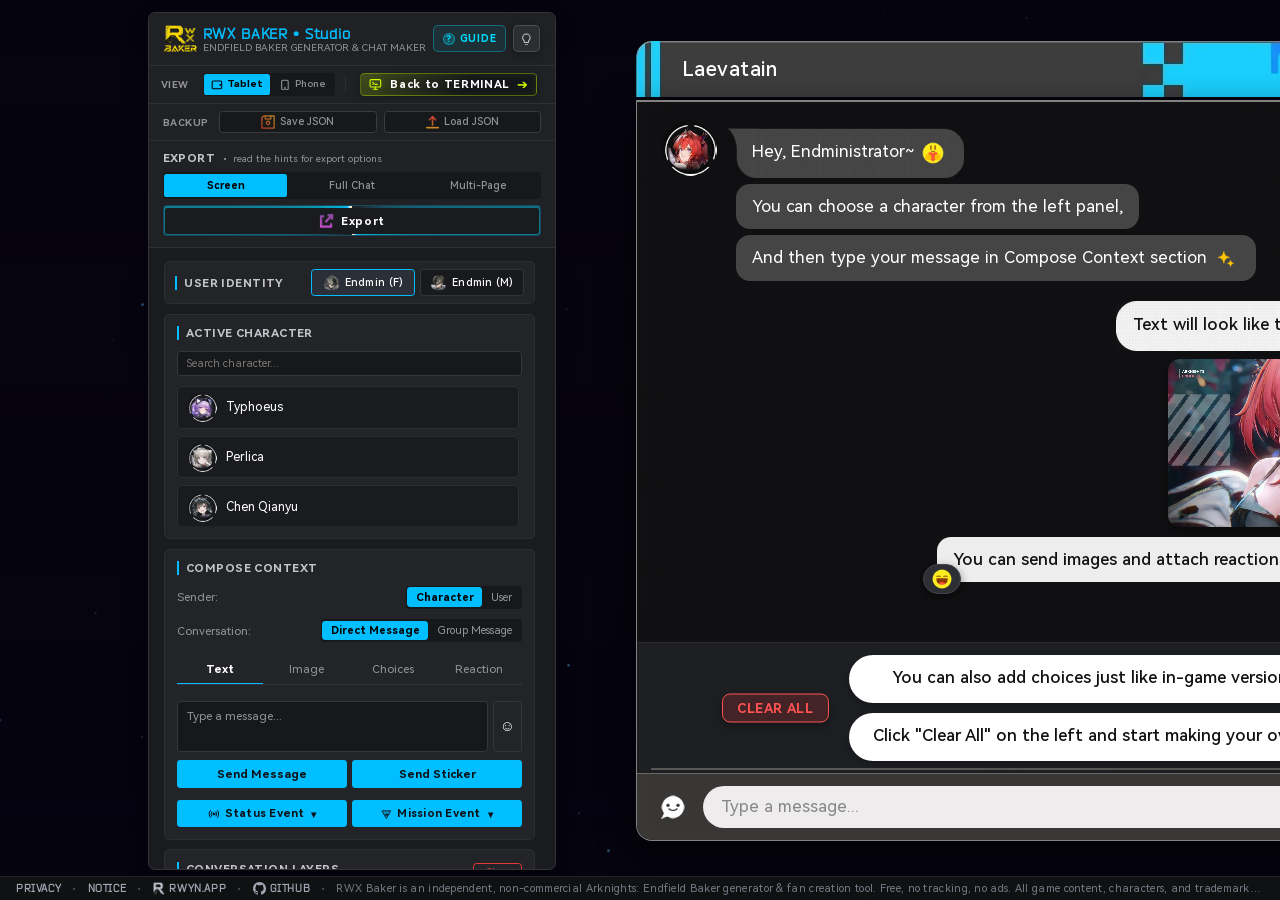
==== commit 29c92fa7: "beta 8 • fix JSON-LD sameAs" ====
--- a/classic.html
+++ b/classic.html
@@ -11,7 +11,7 @@
   <link rel="canonical" href="https://baker.rwyn.app/classic.html">
 
   <meta property="og:type" content="website">
-  <meta property="og:url" content="https://baker.rwyn.app/">
+  <meta property="og:url" content="https://baker.rwyn.app/classic.html">
   <meta property="og:site_name" content="RWX Baker">
   <meta property="og:title" content="RWX Baker • Endfield Baker Generator &amp; Arknights Chat Maker">
   <meta property="og:description" content="Free Arknights: Endfield Message Generator &amp; Custom Baker Maker. Create authentic in-game chats, system status events, and mission quest directives with any operator, Baker emojis, and export high-res PNGs.">
@@ -23,7 +23,7 @@
   <meta property="og:locale" content="en_US">
 
   <meta name="twitter:card" content="summary_large_image">
-  <meta name="twitter:url" content="https://baker.rwyn.app/">
+  <meta name="twitter:url" content="https://baker.rwyn.app/classic.html">
   <meta name="twitter:title" content="RWX Baker • Endfield Baker Generator &amp; Arknights Chat Maker">
   <meta name="twitter:description" content="Free Arknights: Endfield Message Generator &amp; Custom Baker Maker. Create authentic in-game chats, system status events, and mission quest directives with any operator, Baker emojis, and export high-res PNGs.">
   <meta name="twitter:image" content="https://baker.rwyn.app/showcase/og-preview.png?v=2">
@@ -60,7 +60,7 @@
         ],
         "keywords": "Baker generator, Endfield Baker generator, Baker maker, Endfield Baker maker, Arknights Endfield message generator, Baker chat generator, Endfield dialogue maker, Arknights Endfield mission generator, Endfield quest maker, Arknights Endfield fan tool",
         "sameAs": [
-          "https://github.com/rwxy/RWX-Baker",
+          "https://github.com/rwynx/RWX-Baker",
           "https://www.reddit.com/r/Endfield/s/AB5x3O7lzQ"
         ],
         "url": "https://baker.rwyn.app/",
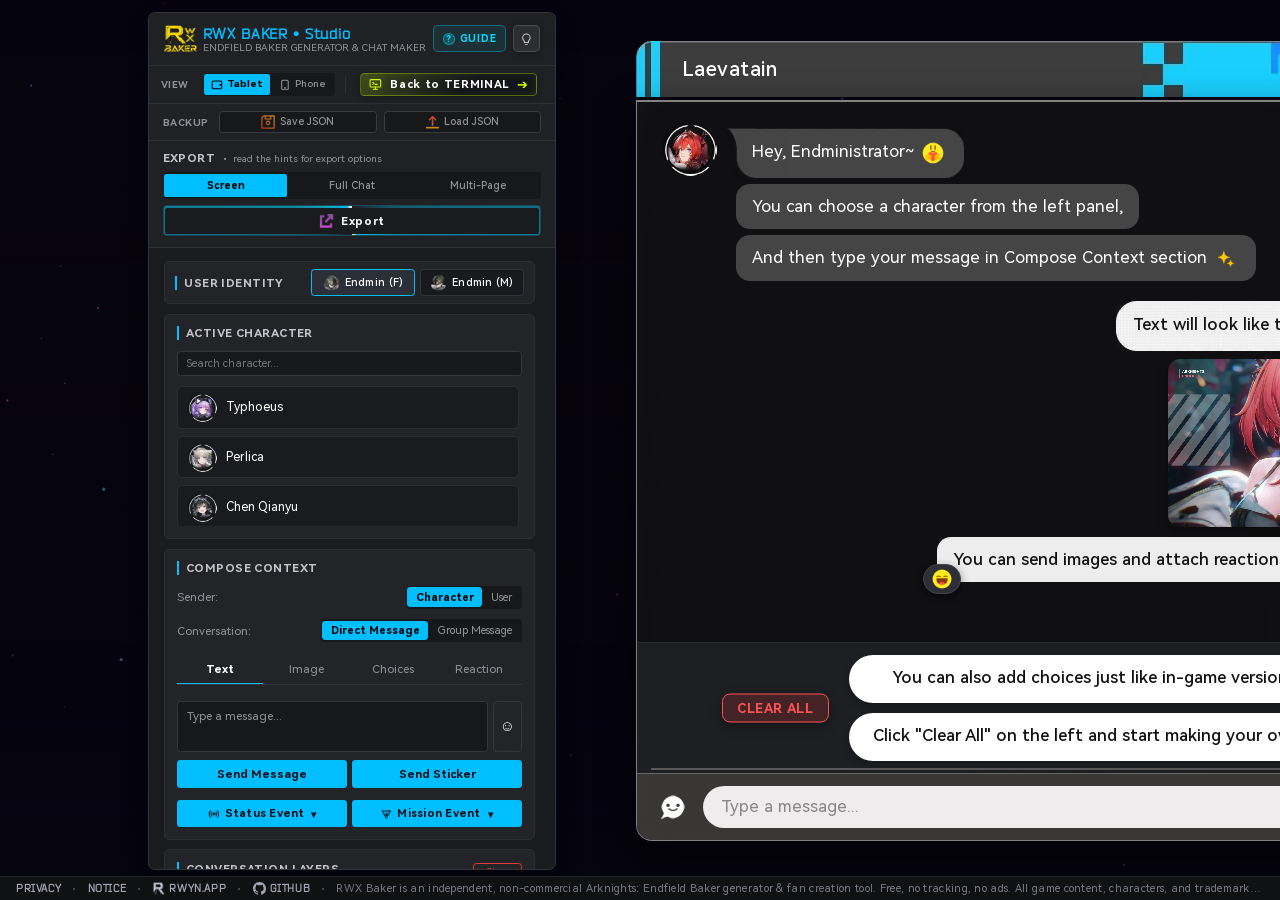
==== commit 59d518b6: "beta 10 • mobile fix & new reworked mobile UI" ====
--- a/classic.html
+++ b/classic.html
@@ -168,9 +168,9 @@
   }
   </script>
 
-  <link rel="stylesheet" href="rwxbaker-css/style.css?v=20261031_v8">
-  <link rel="stylesheet" href="rwxbaker-css/mobile.css?v=20261027_v1">
-  <link rel="stylesheet" href="rwxbaker-css/terminal.css?v=20261027_v1">
+  <link rel="stylesheet" href="rwxbaker-css/style.css?v=20261108_v11">
+  <link rel="stylesheet" href="rwxbaker-css/mobile.css?v=20261108_v11">
+  <link rel="stylesheet" href="rwxbaker-css/terminal.css?v=20261108_v11">
   <link rel="icon" type="image/png" sizes="192x192" href="favicon.png">
   <link rel="apple-touch-icon" sizes="180x180" href="apple-touch-icon.png">
   <script defer src="https://cloud.umami.is/script.js" data-website-id="c20ff310-8fca-4a27-af54-efa614b5eb21"></script>
@@ -646,7 +646,7 @@
     </div>
   </div>
 
-    <!-- HOW IT WORKS & FAQ Modal (Field Manual) -->
+    <!-- HOW IT WORKS & FAQ Modal -->
   <div id="how-it-works-modal" class="help-modal-backdrop hidden" role="dialog" aria-labelledby="how-it-works-title">
     <div class="help-modal-card how-it-works-card">
       <div class="help-modal-header how-it-works-header">
@@ -780,7 +780,9 @@
     <div class="help-modal-card">
       <div class="help-modal-header">
         <div class="help-modal-title">
-          <span class="help-modal-icon">💡</span>
+          <span class="help-modal-icon">
+            <svg viewBox="0 0 16 16" width="16" height="16" fill="none" stroke="currentColor" stroke-width="1.6" stroke-linecap="round" stroke-linejoin="round" aria-hidden="true"><path d="M6 13h4M6.5 14.5h3M6 10a4 4 0 1 1 4 0c-.5.5-.8 1-1 2h-2c-.2-1-.5-1.5-1-2z"/></svg>
+          </span>
           <h3 id="help-modal-title">TIPS &amp; TRANSMISSION SHORTCUTS</h3>
         </div>
         <button type="button" id="btn-close-help" class="help-modal-close" aria-label="Close tips">&times;</button>
@@ -868,7 +870,9 @@
     <div class="transmission-modal-card">
       <div class="transmission-modal-header">
         <div class="transmission-modal-title">
-          <span class="transmission-modal-icon">📡</span>
+          <span class="transmission-modal-icon">
+            <svg viewBox="0 0 24 24" width="18" height="18" fill="none" stroke="currentColor" stroke-width="2" stroke-linecap="round" stroke-linejoin="round" aria-hidden="true"><path d="M4.93 4.93a10 10 0 0 1 14.14 0"></path><path d="M7.76 7.76a6 6 0 0 1 8.48 0"></path><circle cx="12" cy="12" r="2" fill="currentColor"></circle><path d="M12 14v7"></path></svg>
+          </span>
           <h3 id="transmission-modal-heading">NEW TRANSMISSION</h3>
         </div>
         <button type="button" id="btn-close-transmission-modal" class="transmission-modal-close" aria-label="Close modal">&times;</button>
@@ -877,11 +881,11 @@
       <div class="transmission-modal-body">
                 <div class="transmission-type-selector">
           <button type="button" class="transmission-type-btn active" id="modal-tab-direct" data-mode="direct">
-            <span class="type-icon">👤</span>
+            <span class="type-icon"><svg viewBox="0 0 16 16" width="14" height="14" fill="none" stroke="currentColor" stroke-width="1.6" stroke-linecap="round" stroke-linejoin="round" aria-hidden="true"><circle cx="8" cy="5" r="3"/><path d="M2.5 14a5.5 5.5 0 0 1 11 0"/></svg></span>
             <span class="type-title">Direct Link</span>
           </button>
           <button type="button" class="transmission-type-btn" id="modal-tab-group" data-mode="group">
-            <span class="type-icon">👥</span>
+            <span class="type-icon"><svg viewBox="0 0 16 16" width="14" height="14" fill="none" stroke="currentColor" stroke-width="1.6" stroke-linecap="round" stroke-linejoin="round" aria-hidden="true"><circle cx="6" cy="5" r="2.5"/><path d="M1.5 13.5a4.5 4.5 0 0 1 9 0"/><circle cx="11.5" cy="5.5" r="2"/><path d="M10 10.5a3.5 3.5 0 0 1 4.5 3"/></svg></span>
             <span class="type-title">Group Channel</span>
           </button>
         </div>
@@ -899,7 +903,7 @@
 
                 <div class="transmission-characters-section">
           <div class="transmission-search-bar">
-            <input type="search" id="transmission-character-search" class="transmission-search-input" placeholder="🔍 Search operator or NPC by name...">
+            <input type="search" id="transmission-character-search" class="transmission-search-input" placeholder="Search operator or NPC by name...">
             <div class="transmission-filter-tabs">
               <button type="button" class="transmission-filter-btn active" data-filter="all">All</button>
               <button type="button" class="transmission-filter-btn" data-filter="operators">Operators</button>
@@ -924,7 +928,9 @@
 
   <div id="mobile-notice-toast" class="mobile-notice-toast hidden" role="alert" aria-live="polite">
     <div class="notice-toast-content">
-      <span class="notice-toast-icon">💻</span>
+      <span class="notice-toast-icon">
+        <svg viewBox="0 0 20 20" width="18" height="18" fill="none" stroke="currentColor" stroke-width="1.6" stroke-linecap="round" stroke-linejoin="round" class="notice-toast-svg" aria-hidden="true"><rect x="2.5" y="3.5" width="15" height="10" rx="1.5"/><line x1="7" y1="16.5" x2="13" y2="16.5"/><line x1="10" y1="13.5" x2="10" y2="16.5"/></svg>
+      </span>
       <div class="notice-toast-text">
         <strong>Desktop Recommended:</strong> For full canvas editing, drag &amp; drop layers, &amp; exports, visit on desktop! In mobile views, you may see black bars in the message bubbles, but they won't be visible in the final export, so don't worry about them!
       </div>
--- a/rwxbaker-css/mobile.css
+++ b/rwxbaker-css/mobile.css
@@ -26,7 +26,8 @@
     overflow: hidden;
   }
 
-  #app-container {
+  #app-container.phone-mode,
+  #app-container.tablet-mode {
     width: 100vw;
     height: calc(100dvh - 22px);
     max-height: calc(100dvh - 22px);
@@ -42,9 +43,9 @@
     box-sizing: border-box !important;
   }
 
-  #phone-frame,
   .phone-mode #phone-frame,
-  #app-container.phone-mode #phone-frame {
+  #app-container.phone-mode #phone-frame,
+  .tablet-mode #phone-frame {
     transform: none !important;
     width: calc(100vw - 28px) !important;
     max-width: 440px !important;
@@ -778,13 +779,14 @@
    ========================================================================== */
 @media (max-width: 480px) {
 
-  #app-container {
+  #app-container.phone-mode,
+  #app-container.tablet-mode {
     padding: 10px 10px 6px 10px !important;
   }
 
-  #phone-frame,
   .phone-mode #phone-frame,
-  #app-container.phone-mode #phone-frame {
+  #app-container.phone-mode #phone-frame,
+  .tablet-mode #phone-frame {
     width: calc(100vw - 20px) !important;
     max-height: calc(100% - 4px) !important;
     border-radius: 18px !important;
--- a/rwxbaker-css/terminal.css
+++ b/rwxbaker-css/terminal.css
@@ -757,6 +757,12 @@
   transition: all 0.15s ease;
   white-space: nowrap !important;
   flex-shrink: 0;
+  display: inline-flex;
+  align-items: center;
+  justify-content: center;
+  text-align: center;
+  line-height: 1;
+  box-sizing: border-box;
 }
 
 .terminal-topbar-export-controls .export-mode-btn:hover {
@@ -824,6 +830,11 @@
   .terminal-wip-notice-topbar {
     display: none !important;
   }
+}
+
+.how-btn-text-mobile,
+.terminal-mobile-tools {
+  display: none !important;
 }
 
 .terminal-standalone-deco-hud {
@@ -3784,3 +3795,791 @@
   margin-top: 4px;
   padding-top: 14px;
 }
+
+
+/* ==========================================================================
+   terminal mobile
+   ========================================================================== */
+
+.terminal-mobile-nav,
+.terminal-mobile-chat-bottom-bar,
+.terminal-mobile-view-chat-btn,
+.export-mode-mobile {
+  display: none !important;
+}
+
+.export-mode-terminal,
+.export-mode-paged {
+  display: inline-flex !important;
+}
+
+@media (max-width: 900px) {
+  html, body {
+    overflow-x: hidden !important;
+    width: 100% !important;
+    max-width: 100vw !important;
+    -webkit-overflow-scrolling: touch;
+  }
+
+  #app-container.terminal-mode {
+    width: 100vw !important;
+    max-width: 100vw !important;
+    min-height: 100dvh !important;
+    height: auto !important;
+    padding: 6px 8px 36px 8px !important;
+    margin: 0 !important;
+    gap: 8px !important;
+    display: flex !important;
+    flex-direction: column !important;
+    align-items: center !important;
+    box-sizing: border-box !important;
+    overflow-x: hidden !important;
+  }
+
+  .terminal-unified-top-panel {
+    width: 100% !important;
+    max-width: 100% !important;
+    padding: 6px 8px !important;
+    border-radius: 10px !important;
+    box-sizing: border-box !important;
+    border: 1px solid rgba(255, 255, 255, 0.12) !important;
+  }
+
+  .terminal-unified-row-top {
+    display: flex !important;
+    align-items: center !important;
+    justify-content: space-between !important;
+    gap: 4px !important;
+    flex-wrap: nowrap !important;
+    width: 100% !important;
+  }
+
+  .terminal-brand-left {
+    display: flex !important;
+    align-items: center !important;
+    gap: 4px !important;
+    min-width: 0 !important;
+    flex-shrink: 1 !important;
+  }
+
+  .terminal-switch-classic-btn {
+    padding: 4px 7px !important;
+    font-size: 0.68rem !important;
+    gap: 4px !important;
+    flex-shrink: 0 !important;
+    height: 28px !important;
+  }
+
+  .terminal-brand-separator {
+    margin: 0 4px !important;
+    height: 18px !important;
+    flex-shrink: 0 !important;
+  }
+
+  .terminal-brand-logo-img {
+    width: 22px !important;
+    height: 22px !important;
+    flex-shrink: 0 !important;
+  }
+
+  .terminal-brand-hazard-stripes {
+    display: none !important;
+  }
+
+  .terminal-brand-titles {
+    min-width: 0 !important;
+    overflow: hidden !important;
+    flex-shrink: 1 !important;
+  }
+
+  .terminal-brand-title {
+    font-size: 0.88rem !important;
+    white-space: nowrap !important;
+    overflow: visible !important;
+  }
+
+  .terminal-brand-studio {
+    display: inline !important;
+    color: #f0f1f5 !important;
+  }
+
+  .terminal-brand-subtitle {
+    display: none !important;
+  }
+
+  .terminal-landing-header-right {
+    display: none !important;
+  }
+
+  .terminal-hud-tricolor,
+  .terminal-hud-crosshair {
+    display: none !important;
+  }
+
+  .terminal-hints-square-btn {
+    width: 28px !important;
+    height: 28px !important;
+  }
+
+  .terminal-nav-icon-link {
+    width: 28px !important;
+    height: 28px !important;
+  }
+
+  .terminal-unified-separator {
+    margin: 4px 0 !important;
+  }
+
+  .terminal-unified-row-bottom {
+    display: flex !important;
+    align-items: center !important;
+    justify-content: space-between !important;
+    width: 100% !important;
+    gap: 4px !important;
+    margin-top: 2px !important;
+    padding: 0 !important;
+    flex-wrap: nowrap !important;
+  }
+
+  .terminal-standalone-left {
+    display: flex !important;
+    align-items: center !important;
+    justify-content: flex-start !important;
+    width: auto !important;
+    gap: 3px !important;
+    flex-wrap: nowrap !important;
+    flex-shrink: 0 !important;
+  }
+
+  .terminal-backup-controls {
+    display: flex !important;
+    align-items: center !important;
+    gap: 3px !important;
+    flex-shrink: 0 !important;
+  }
+
+  .terminal-control-group-title,
+  .terminal-control-divider {
+    display: none !important;
+  }
+
+  .terminal-backup-btn {
+    display: inline-flex !important;
+    align-items: center !important;
+    justify-content: center !important;
+    gap: 3px !important;
+    padding: 3px 5px !important;
+    font-size: 0.65rem !important;
+    height: 25px !important;
+    border-radius: 4px !important;
+    white-space: nowrap !important;
+  }
+
+  .terminal-backup-btn .backup-btn-icon {
+    width: 11px !important;
+    height: 11px !important;
+  }
+
+  .terminal-topbar-export-controls {
+    display: flex !important;
+    align-items: center !important;
+    gap: 3px !important;
+    margin-left: 0 !important;
+    flex-shrink: 0 !important;
+  }
+
+  .export-mode-group {
+    display: none !important;
+  }
+
+  .terminal-topbar-export-controls .export-png-btn,
+  .export-png-btn {
+    width: auto !important;
+    min-width: 0 !important;
+    max-width: none !important;
+    flex: 0 0 auto !important;
+    height: 25px !important;
+    padding: 2px 7px !important;
+    font-size: 0.70rem !important;
+    border-radius: 4px !important;
+  }
+
+  .export-png-btn .export-btn-content {
+    gap: 4px !important;
+    font-size: 0.70rem !important;
+    white-space: nowrap !important;
+    display: inline-flex !important;
+    align-items: center !important;
+  }
+
+  .export-png-btn .export-btn-icon {
+    width: 11px !important;
+    height: 11px !important;
+  }
+
+  .terminal-mobile-tools {
+    display: flex !important;
+    align-items: center !important;
+    gap: 3px !important;
+    margin-left: auto !important;
+    flex-shrink: 0 !important;
+  }
+
+  .terminal-mobile-tools-separator {
+    width: 1px !important;
+    height: 16px !important;
+    background: rgba(255, 255, 255, 0.18) !important;
+    margin: 0 4px !important;
+    flex-shrink: 0 !important;
+  }
+
+  .terminal-mobile-tools .terminal-how-it-works-btn {
+    width: auto !important;
+    min-width: 0 !important;
+    max-width: none !important;
+    height: 25px !important;
+    padding: 0 6px !important;
+    display: inline-flex !important;
+    align-items: center !important;
+    justify-content: center !important;
+    gap: 3px !important;
+    border-radius: 4px !important;
+    flex-shrink: 0 !important;
+    background: rgba(29, 221, 225, 0.08) !important;
+    border: 1px solid rgba(29, 221, 225, 0.45) !important;
+    color: #1ddde1 !important;
+    font-family: 'Bender', var(--font-sans) !important;
+    cursor: pointer !important;
+    transition: all 0.15s ease !important;
+  }
+
+  .terminal-mobile-tools .terminal-how-it-works-btn .how-btn-icon {
+    font-size: 0.82rem !important;
+    font-weight: 800 !important;
+    color: #1ddde1 !important;
+    margin: 0 !important;
+    line-height: 1 !important;
+  }
+
+  .terminal-mobile-tools .terminal-how-it-works-btn .how-btn-text-mobile {
+    display: inline !important;
+    font-size: 0.68rem !important;
+    font-weight: 700 !important;
+    letter-spacing: 0.4px !important;
+    color: #1ddde1 !important;
+    line-height: 1 !important;
+  }
+
+  .terminal-mobile-tools .terminal-hints-square-btn,
+  .terminal-mobile-tools .terminal-nav-icon-link {
+    width: 25px !important;
+    min-width: 25px !important;
+    max-width: 25px !important;
+    height: 25px !important;
+    padding: 0 !important;
+    display: inline-flex !important;
+    align-items: center !important;
+    justify-content: center !important;
+    border-radius: 4px !important;
+    flex-shrink: 0 !important;
+    background: rgba(255, 255, 255, 0.05) !important;
+    border: 1px solid rgba(255, 255, 255, 0.15) !important;
+    color: #c0c1c8 !important;
+    cursor: pointer !important;
+    transition: all 0.15s ease !important;
+  }
+
+  .terminal-mobile-tools .terminal-hints-square-btn:hover,
+  .terminal-mobile-tools .terminal-nav-icon-link:hover,
+  .terminal-mobile-tools .terminal-how-it-works-btn:hover {
+    color: #ffffff !important;
+    border-color: rgba(29, 221, 225, 0.6) !important;
+    background: rgba(29, 221, 225, 0.16) !important;
+  }
+
+  .export-png-btn .export-btn-icon {
+    width: 11px !important;
+    height: 11px !important;
+  }
+
+  .terminal-wip-notice-topbar,
+  .terminal-standalone-deco-hud {
+    display: none !important;
+  }
+
+  /* nav */
+  .terminal-mobile-nav {
+    display: flex !important;
+    align-items: center !important;
+    justify-content: center !important;
+    gap: 6px !important;
+    width: 100% !important;
+    max-width: 100% !important;
+    padding: 4px !important;
+    background: rgba(18, 19, 24, 0.94) !important;
+    border: 1px solid rgba(255, 255, 255, 0.12) !important;
+    border-radius: 10px !important;
+    backdrop-filter: blur(12px) !important;
+    -webkit-backdrop-filter: blur(12px) !important;
+    box-sizing: border-box !important;
+    box-shadow: 0 4px 16px rgba(0, 0, 0, 0.45) !important;
+    z-index: 40 !important;
+  }
+
+  .mobile-nav-btn {
+    flex: 1 1 0 !important;
+    display: flex !important;
+    align-items: center !important;
+    justify-content: center !important;
+    gap: 5px !important;
+    padding: 8px 6px !important;
+    background: transparent !important;
+    border: 1px solid transparent !important;
+    border-radius: 7px !important;
+    color: #8c8d94 !important;
+    font-family: 'Bender', var(--font-sans) !important;
+    font-size: 0.74rem !important;
+    font-weight: 700 !important;
+    letter-spacing: 0.6px !important;
+    cursor: pointer !important;
+    transition: all 0.18s cubic-bezier(0.16, 1, 0.3, 1) !important;
+    user-select: none !important;
+    white-space: nowrap !important;
+  }
+
+  .mobile-nav-btn:hover {
+    color: #ffffff !important;
+    background: rgba(255, 255, 255, 0.05) !important;
+  }
+
+  .mobile-nav-btn.active {
+    background: rgba(29, 221, 225, 0.16) !important;
+    border-color: rgba(29, 221, 225, 0.5) !important;
+    color: #1ddde1 !important;
+    box-shadow: 0 0 12px rgba(29, 221, 225, 0.25) !important;
+  }
+
+  .mobile-nav-btn .nav-btn-svg {
+    display: inline-block !important;
+    flex-shrink: 0 !important;
+    transition: transform 0.15s ease !important;
+  }
+
+  .mobile-nav-btn.active .nav-btn-svg {
+    filter: drop-shadow(0 0 5px rgba(29, 221, 225, 0.65)) !important;
+  }
+
+  .terminal-standalone-page #phone-frame {
+    width: 100% !important;
+    max-width: 100% !important;
+    min-width: 0 !important;
+    height: auto !important;
+    min-height: calc(100dvh - 190px) !important;
+    flex-direction: column !important;
+    gap: 0 !important;
+    margin: 0 !important;
+    border: none !important;
+    background: transparent !important;
+    box-shadow: none !important;
+    position: relative !important;
+  }
+
+  /* tab states */
+  #phone-frame:not([data-mobile-tab]) #terminal-sidebar,
+  #phone-frame[data-mobile-tab="chat"] #terminal-sidebar {
+    display: none !important;
+  }
+  #phone-frame:not([data-mobile-tab]) #terminal-main-pane,
+  #phone-frame[data-mobile-tab="chat"] #terminal-main-pane {
+    display: flex !important;
+    width: 100% !important;
+    height: calc(100dvh - 190px) !important;
+    min-height: 520px !important;
+  }
+
+  #phone-frame[data-mobile-tab="compose"] #terminal-main-pane {
+    display: none !important;
+  }
+  #phone-frame[data-mobile-tab="compose"] #terminal-sidebar {
+    display: flex !important;
+    width: 100% !important;
+    flex: 1 1 100% !important;
+    height: auto !important;
+    max-width: 100% !important;
+  }
+  #phone-frame[data-mobile-tab="compose"] .terminal-channels-panel {
+    display: none !important;
+  }
+  #phone-frame[data-mobile-tab="compose"] .terminal-control-panel {
+    display: flex !important;
+    width: 100% !important;
+    height: auto !important;
+    max-height: none !important;
+    min-height: calc(100dvh - 200px) !important;
+  }
+
+  #phone-frame[data-mobile-tab="channels"] #terminal-main-pane {
+    display: none !important;
+  }
+  #phone-frame[data-mobile-tab="channels"] #terminal-sidebar {
+    display: flex !important;
+    width: 100% !important;
+    flex: 1 1 100% !important;
+    height: auto !important;
+    max-width: 100% !important;
+  }
+  #phone-frame[data-mobile-tab="channels"] .terminal-channels-panel {
+    display: flex !important;
+    width: 100% !important;
+    height: auto !important;
+    max-height: none !important;
+    min-height: calc(100dvh - 200px) !important;
+  }
+  #phone-frame[data-mobile-tab="channels"] .terminal-control-panel {
+    display: none !important;
+  }
+
+  #terminal-main-pane {
+    flex: 1 1 auto !important;
+    width: 100% !important;
+    height: 100% !important;
+    min-height: 0 !important;
+  }
+
+  #terminal-chat-header {
+    height: 48px !important;
+  }
+
+  .terminal-header-title {
+    font-size: 1.05rem !important;
+    left: 14px !important;
+  }
+
+  #terminal-window-body {
+    height: calc(100% - 48px) !important;
+    border-radius: 0 0 12px 12px !important;
+  }
+
+  .terminal-window-body #chat-viewport {
+    padding: 10px 10px 75px 10px !important;
+  }
+
+  .terminal-standalone-page .avatar-container,
+  .terminal-standalone-page .avatar-frame {
+    width: 48px !important;
+    height: 48px !important;
+    flex-shrink: 0 !important;
+  }
+
+  .terminal-standalone-page .avatar-image {
+    width: 40px !important;
+    height: 40px !important;
+  }
+
+  .terminal-standalone-page .message-row {
+    gap: 8px !important;
+    padding: 2px 2px !important;
+    align-items: flex-start !important;
+  }
+
+  .terminal-standalone-page .message-group {
+    max-width: 82% !important;
+    gap: 6px !important;
+  }
+
+  .terminal-standalone-page .message-bubble {
+    font-size: 0.96rem !important;
+    line-height: 1.48 !important;
+  }
+
+  .terminal-standalone-page .incoming .message-bubble.has-tail {
+    padding: 9px 14px 8.5px 22px !important;
+  }
+
+  .terminal-standalone-page .outgoing .message-bubble.has-tail {
+    padding: 9px 22px 8.5px 14px !important;
+  }
+
+  .terminal-standalone-page .incoming .message-bubble.no-tail,
+  .terminal-standalone-page .outgoing .message-bubble.no-tail {
+    padding: 9px 16px 8.5px 16px !important;
+  }
+
+  .mission-card {
+    min-height: 58px !important;
+    padding: 8px 12px !important;
+  }
+
+  .mission-title {
+    font-size: 0.95rem !important;
+  }
+
+  .mission-location {
+    font-size: 0.76rem !important;
+  }
+
+  #phone-frame #input-footer {
+    display: none !important;
+  }
+
+  /* quick bar */
+  .terminal-mobile-chat-bottom-bar {
+    display: flex !important;
+    align-items: center !important;
+    justify-content: center !important;
+    position: absolute !important;
+    bottom: 12px !important;
+    left: 12px !important;
+    right: 12px !important;
+    z-index: 50 !important;
+    pointer-events: none !important;
+  }
+
+  .terminal-mobile-quick-compose-btn {
+    pointer-events: auto !important;
+    display: inline-flex !important;
+    align-items: center !important;
+    gap: 8px !important;
+    padding: 9px 20px !important;
+    background: rgba(22, 24, 30, 0.94) !important;
+    border: 1.5px solid var(--btn-accent-color, #d0ff00) !important;
+    border-radius: 25px !important;
+    color: var(--btn-accent-color, #d0ff00) !important;
+    font-family: 'Bender', var(--font-sans) !important;
+    font-size: 0.8rem !important;
+    font-weight: 800 !important;
+    letter-spacing: 0.8px !important;
+    box-shadow: 0 6px 20px rgba(0, 0, 0, 0.65), 0 0 14px rgba(208, 255, 0, 0.35) !important;
+    backdrop-filter: blur(10px) !important;
+    -webkit-backdrop-filter: blur(10px) !important;
+    cursor: pointer !important;
+    transition: transform 0.15s ease, box-shadow 0.15s ease !important;
+  }
+
+  .terminal-mobile-quick-compose-btn:active {
+    transform: scale(0.96) !important;
+  }
+
+  /* view chat */
+  .terminal-mobile-view-chat-btn {
+    display: inline-flex !important;
+    align-items: center !important;
+    justify-content: center !important;
+    gap: 6px !important;
+    font-family: 'Bender', var(--font-sans) !important;
+    font-size: 0.72rem !important;
+    font-weight: 700 !important;
+    letter-spacing: 0.5px !important;
+    padding: 3px 10px !important;
+    height: 25px !important;
+    background: rgba(29, 221, 225, 0.16) !important;
+    border: 1px solid rgba(29, 221, 225, 0.45) !important;
+    color: #1ddde1 !important;
+    border-radius: 5px !important;
+    cursor: pointer !important;
+    line-height: 1 !important;
+    white-space: nowrap !important;
+    box-shadow: 0 0 8px rgba(29, 221, 225, 0.18) !important;
+  }
+
+  .terminal-mobile-view-chat-btn svg {
+    width: 12px !important;
+    height: 12px !important;
+    flex-shrink: 0 !important;
+    display: block !important;
+    margin: 0 !important;
+  }
+
+  .terminal-mobile-view-chat-btn span {
+    line-height: 1 !important;
+    display: inline-block !important;
+  }
+
+  .terminal-mobile-view-chat-btn:active {
+    transform: scale(0.96) !important;
+  }
+
+  .terminal-speaker-split-grid {
+    grid-template-columns: 1fr 1fr !important;
+    gap: 8px !important;
+  }
+
+  .speaker-card-top {
+    font-size: 0.65rem !important;
+  }
+
+  .terminal-context-tabs {
+    gap: 4px !important;
+  }
+
+  .terminal-context-tab {
+    padding: 6px 10px !important;
+    font-size: 0.74rem !important;
+  }
+
+  .terminal-context-textarea {
+    font-size: 0.95rem !important;
+    min-height: 60px !important;
+  }
+
+  .terminal-action-btn {
+    padding: 9px 12px !important;
+    font-size: 0.78rem !important;
+    min-height: 40px !important;
+  }
+
+  .terminal-mission-popover-menu,
+  .terminal-status-popover-menu {
+    position: fixed !important;
+    left: 12px !important;
+    right: 12px !important;
+    top: auto !important;
+    bottom: 80px !important;
+    width: auto !important;
+    max-width: 440px !important;
+    margin: 0 auto !important;
+    z-index: 1000 !important;
+  }
+
+  .transmission-modal-card,
+  .terminal-context-modal-card {
+    width: calc(100vw - 20px) !important;
+    max-width: calc(100vw - 20px) !important;
+    max-height: calc(100dvh - 30px) !important;
+    margin: 10px auto !important;
+  }
+
+  .transmission-character-grid {
+    grid-template-columns: repeat(auto-fill, minmax(64px, 1fr)) !important;
+  }
+
+  /* export override */
+  #phone-frame.is-exporting-terminal {
+    width: var(--terminal-frame-total-width, 1440px) !important;
+    max-width: none !important;
+    min-width: 1440px !important;
+    height: min(var(--terminal-frame-height, 860px), calc(100vh - 86px)) !important;
+    flex-direction: row !important;
+    display: flex !important;
+    position: relative !important;
+  }
+  #phone-frame.is-exporting-terminal #terminal-sidebar {
+    display: flex !important;
+    width: var(--terminal-channels-width, 350px) !important;
+  }
+  #phone-frame.is-exporting-terminal #terminal-main-pane {
+    display: flex !important;
+    width: auto !important;
+    flex: 1 1 auto !important;
+  }
+  #phone-frame.is-exporting-terminal #input-footer {
+    display: block !important;
+  }
+  #phone-frame.is-exporting .terminal-mobile-chat-bottom-bar,
+  #phone-frame.is-exporting-terminal .terminal-mobile-chat-bottom-bar {
+    display: none !important;
+  }
+
+  .terminal-landing-footer {
+    padding: 6px 12px 14px 12px !important;
+    margin-top: 4px !important;
+  }
+
+  .terminal-legal-container {
+    justify-content: center !important;
+    text-align: center !important;
+    gap: 6px !important;
+  }
+
+  .footer-legal-dot-last,
+  .footer-legal-text {
+    display: none !important;
+  }
+}
+
+/* toast */
+.mobile-notice-toast {
+  display: flex !important;
+  align-items: center !important;
+  justify-content: space-between !important;
+  gap: 10px !important;
+  position: fixed !important;
+  bottom: 24px !important;
+  left: 12px !important;
+  right: 12px !important;
+  max-width: 440px !important;
+  margin: 0 auto !important;
+  background: rgba(20, 22, 28, 0.96) !important;
+  backdrop-filter: blur(12px) !important;
+  -webkit-backdrop-filter: blur(12px) !important;
+  border: 1px solid rgba(0, 190, 255, 0.35) !important;
+  border-left: 3px solid #1ddde1 !important;
+  border-radius: 8px !important;
+  padding: 8px 12px !important;
+  box-shadow: 0 8px 24px rgba(0, 0, 0, 0.75), 0 0 14px rgba(0, 190, 255, 0.18) !important;
+  z-index: 920 !important;
+  transform: translateY(20px);
+  opacity: 0;
+  pointer-events: none;
+  transition: transform 0.35s cubic-bezier(0.2, 0.8, 0.2, 1), opacity 0.3s ease !important;
+}
+
+.mobile-notice-toast.visible {
+  transform: translateY(0) !important;
+  opacity: 1 !important;
+  pointer-events: auto !important;
+}
+
+.mobile-notice-toast.fade-out {
+  transform: translateY(15px) !important;
+  opacity: 0 !important;
+  pointer-events: none !important;
+}
+
+.mobile-notice-toast.hidden {
+  display: none !important;
+}
+
+.notice-toast-content {
+  display: flex !important;
+  align-items: center !important;
+  gap: 10px !important;
+  flex: 1 1 auto !important;
+  min-width: 0 !important;
+}
+
+.notice-toast-icon {
+  display: flex !important;
+  align-items: center !important;
+  justify-content: center !important;
+  flex-shrink: 0 !important;
+  color: #1ddde1 !important;
+}
+
+.notice-toast-text {
+  font-family: 'Bender', var(--font-sans) !important;
+  font-size: 0.76rem !important;
+  line-height: 1.38 !important;
+  color: #d1d5db !important;
+}
+
+.notice-toast-text strong {
+  color: #ffffff !important;
+  font-weight: 700 !important;
+}
+
+.notice-toast-close {
+  background: transparent !important;
+  border: none !important;
+  color: #9ca3af !important;
+  font-size: 1.3rem !important;
+  line-height: 1 !important;
+  padding: 2px 6px !important;
+  cursor: pointer !important;
+  transition: color 0.15s ease !important;
+  flex-shrink: 0 !important;
+}
+
+.notice-toast-close:hover {
+  color: #ffffff !important;
+}
